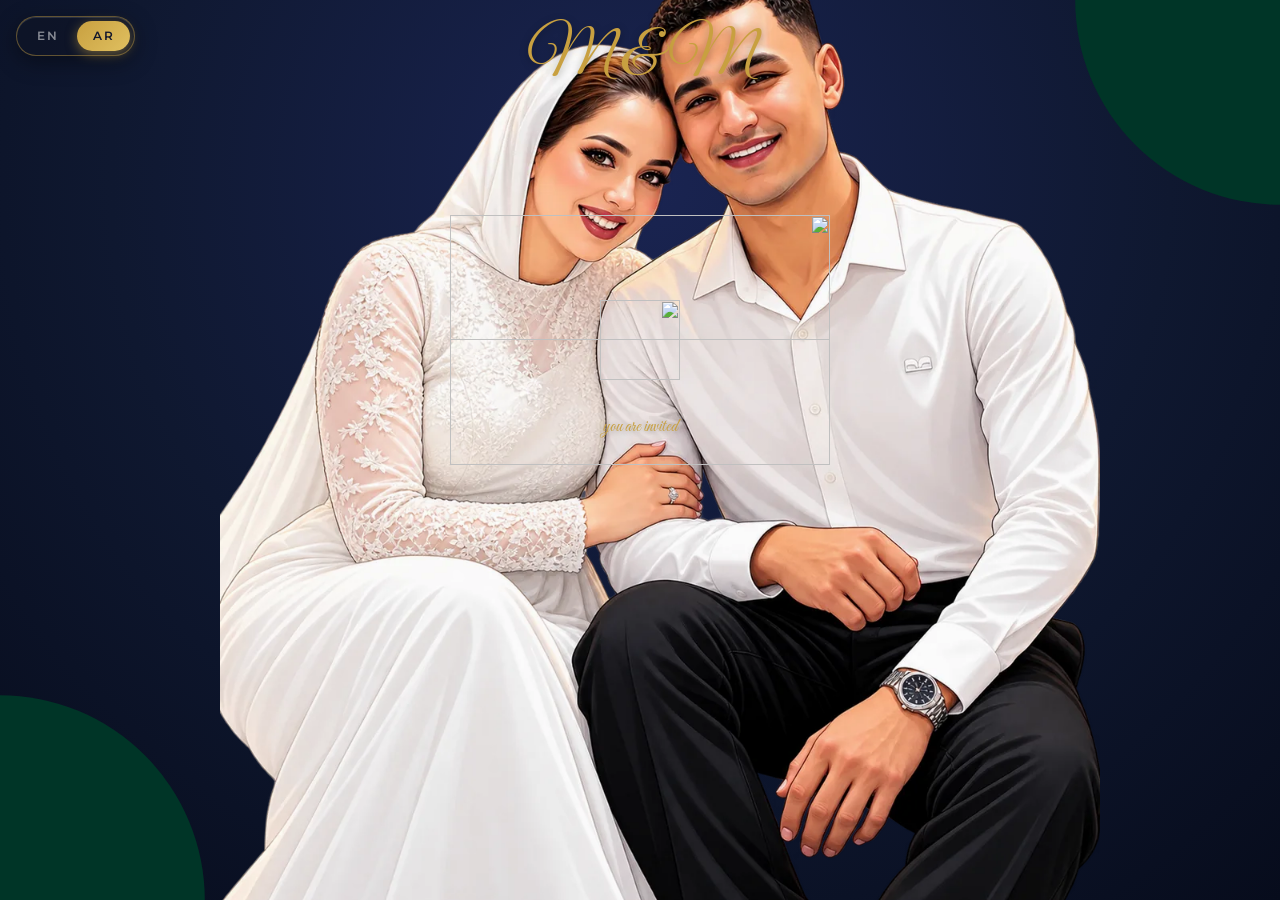
==== index.html @ fcc68ff1 "content: convert invitation to Mostafa & Malak wedding Update names, monogram, occasion, date, time," ====
<!DOCTYPE html>
<html class="scroll-smooth" lang="ar" dir="rtl">
<head>
  <meta charset="utf-8">
  <meta name="viewport" content="width=device-width, initial-scale=1.0, viewport-fit=cover">
  <title>حفل الزفاف — مصطفى & ملك</title>
  <meta name="theme-color" content="#0f1830">
  <link rel="preconnect" href="https://fonts.googleapis.com">
  <link rel="preconnect" href="https://fonts.gstatic.com" crossorigin>
  <link rel="preload" as="image" href="assets/back.webp" type="image/webp" fetchpriority="high">
  <link href="https://fonts.googleapis.com/css2?family=Montserrat:wght@400;500;600&family=Amiri:wght@400;700&family=Great+Vibes&family=Aref+Ruqaa:wght@400;700&display=swap" rel="stylesheet">
  <link href="https://fonts.googleapis.com/css2?family=Material+Symbols+Outlined:wght,FILL@100..700,0..1&display=block" rel="stylesheet">
  <link rel="stylesheet" href="styles.css">
</head>
<body class="bg-background text-on-surface min-h-screen font-body-md overflow-x-hidden relative">

  <!-- Background Audio -->
  <audio id="bg-audio" loop preload="auto" autoplay>
    <source src="assets/au.mpeg" type="audio/mpeg">
  </audio>

  <!-- Language Switcher -->
  <div id="lang-switch" class="lang-switch">
    <button id="btn-ar" class="lang-btn active" onclick="switchLang('ar')">AR</button>
    <button id="btn-en" class="lang-btn" onclick="switchLang('en')">EN</button>
  </div>

  <!-- ═══════════════ SCENE 1: ENVELOPE ═══════════════ -->
  <section id="scene" class="scene">
    <header class="envelope-header">
      <h1 class="logo-entrance header-float">M <span>&amp;</span> <span>M</span></h1>
    </header>

    <div id="envelope-trigger" class="envelope-container envelope-entrance">
      <div class="envelope-body">
        <img src="assets/new/2bottom.png" class="envelope-navy absolute inset-0 w-full h-full object-cover pointer-events-none">

        <div id="envelope-top-wrapper" class="envelope-flap">
          <img id="envelope-top" src="assets/new/1top.png" class="envelope-navy absolute inset-0 w-full h-full object-cover pointer-events-none">
          <img src="assets/kh.png" class="envelope-seal">
        </div>

        <div id="envelope-shadow" class="envelope-shadow"></div>

        <p class="envelope-text text-reveal" data-ar="you are invited" data-en="you are invited">
          you are invited
        </p>

        <div id="couple-card" class="couple-card">
          <p class="couple-name" data-ar="مصطفى" data-en="Mostafa">مصطفى</p>
          <p class="couple-amp">&amp;</p>
          <p class="couple-name" data-ar="ملك" data-en="Malak">ملك</p>
          <p class="couple-date">SAVE THE DATE</p>
        </div>
      </div>
    </div>

    <footer class="illustration-footer">
      <picture>
        <source srcset="assets/back.webp" type="image/webp">
        <img alt="مصطفى وملك" class="illustration-img" src="assets/back.png"
             width="1100" height="1169" decoding="async" fetchpriority="high">
      </picture>
    </footer>

    <div class="bg-accent bg-accent-top-right">
      <svg class="w-full h-full text-primary fill-current" viewBox="0 0 100 100"><circle cx="100" cy="0" r="80"></circle></svg>
    </div>
    <div class="bg-accent bg-accent-bottom-left">
      <svg class="w-full h-full text-primary fill-current" viewBox="0 0 100 100"><circle cx="0" cy="100" r="80"></circle></svg>
    </div>
  </section>

  <!-- Floating Petals -->
  <div id="atmosphere" class="atmosphere"></div>

  <!-- ═══════════════ SCENE 2: INVITATION CARD ═══════════════ -->
  <div id="invitation-card" class="invitation-card card-hidden">
    <main class="invitation-main">

      <div class="invitation-border"></div>

      <div class="invitation-content">

        <!-- Bismillah -->
        <div class="reveal" data-delay="0">
          <p class="bismillah" data-ar="بِسْمِ ٱللَّهِ ٱلرَّحْمَٰنِ ٱلرَّحِيمِ" data-en="بِسْمِ ٱللَّهِ ٱلرَّحْمَٰنِ ٱلرَّحِيمِ">
            بِسْمِ ٱللَّهِ ٱلرَّحْمَٰنِ ٱلرَّحِيمِ
          </p>
        </div>

        <!-- Divider -->
        <div class="reveal divider-gold" data-delay="50"></div>

        <!-- Names -->
        <div class="reveal text-center" data-delay="100">
          <h2 class="couple-name-lg" data-ar="مصطفى" data-en="Mostafa">مصطفى</h2>
          <p class="couple-amp-lg">&amp;</p>
          <h2 class="couple-name-lg" data-ar="ملك" data-en="Malak">ملك</h2>
        </div>

        <!-- Blessing -->
        <div class="reveal text-center" data-delay="150">
          <p class="blessing" data-ar="بارك الله لهما وبارك عليهما وجمع بينهما في خير" data-en="May Allah bless them and unite them in goodness">
            بارك الله لهما وبارك عليهما وجمع بينهما في خير
          </p>
        </div>

        <!-- Divider -->
        <div class="reveal divider-gold divider-sm" data-delay="200"></div>

        <!-- Invitation text -->
        <div class="reveal text-center" data-delay="250">
          <p class="invitation-text" data-ar="يسرنا دعوتكم لمشاركتنا فرحة زفافنا" data-en="We are delighted to invite you to celebrate our wedding">
            يسرنا دعوتكم لمشاركتنا فرحة زفافنا
          </p>
        </div>

        <!-- Highlight pill -->
        <div class="reveal" data-delay="300">
          <span class="highlight-pill" data-ar="بحضوركم تكتمل فرحتنا" data-en="Your presence completes our joy">
            بحضوركم تكتمل فرحتنا
          </span>
        </div>

        <!-- Countdown -->
        <div class="reveal text-center" data-delay="350">
          <p class="countdown-label" data-ar="لم يتبقَّ على فرحتنا" data-en="Until our celebration">
            لم يتبقَّ على فرحتنا
          </p>
          <div class="countdown-grid">
            <div class="countdown-box">
              <span id="cd-days" class="countdown-value">00</span>
              <span class="countdown-unit" data-ar="يوم" data-en="Days">يوم</span>
            </div>
            <span class="countdown-separator">:</span>
            <div class="countdown-box">
              <span id="cd-hours" class="countdown-value">00</span>
              <span class="countdown-unit" data-ar="ساعة" data-en="Hours">ساعة</span>
            </div>
            <span class="countdown-separator">:</span>
            <div class="countdown-box">
              <span id="cd-mins" class="countdown-value">00</span>
              <span class="countdown-unit" data-ar="دقيقة" data-en="Mins">دقيقة</span>
            </div>
            <span class="countdown-separator">:</span>
            <div class="countdown-box">
              <span id="cd-secs" class="countdown-value">00</span>
              <span class="countdown-unit" data-ar="ثانية" data-en="Secs">ثانية</span>
            </div>
          </div>
        </div>

        <!-- Event details -->
        <div id="details-card" class="reveal details-card" data-delay="400">
          <div class="detail-row reveal-left" data-delay="450">
            <span class="material-symbols-outlined detail-icon">calendar_today</span>
            <p class="detail-text" data-ar="الأحد، ٦ سبتمبر ٢٠٢٦" data-en="Sunday, September 6, 2026">
              الأحد، ٦ سبتمبر ٢٠٢٦
            </p>
          </div>
          <div class="detail-row reveal-right" data-delay="500">
            <span class="material-symbols-outlined detail-icon">schedule</span>
            <p class="detail-text" data-ar="الساعة ٨:٣٠ مساءً" data-en="8:30 PM">
              الساعة ٨:٣٠ مساءً
            </p>
          </div>
          <div class="detail-row reveal-left" data-delay="550">
            <span class="material-symbols-outlined detail-icon">location_on</span>
            <p class="detail-text" data-ar="قاعة الماسة — بنها، كفر الجزار" data-en="El Masa Hall — Benha, Kafr El-Gazzar">
              قاعة الماسة — بنها، كفر الجزار
            </p>
          </div>
        </div>

        <!-- Map button -->
        <div class="reveal" data-delay="600">
          <a href="https://maps.app.goo.gl/hzJ3EG9pb3VxzKir6" target="_blank" rel="noopener" class="map-btn">
            <span data-ar="الحصول على الاتجاهات" data-en="Get Directions">الحصول على الاتجاهات</span>
            <span class="material-symbols-outlined text-lg">near_me</span>
          </a>
        </div>

        <!-- Footer -->
        <div class="reveal text-center" data-delay="700">
          <p class="footer-text" data-ar="نتشرف بحضوركم" data-en="We would be honored by your presence">
            نتشرف بحضوركم
          </p>
        </div>

      </div>
    </main>
  </div>

  <script src="script.js"></script>
</body>
</html>
---- styles.css ----
/*! tailwindcss v4.3.2 | MIT License | https://tailwindcss.com */
@layer properties{@supports (((-webkit-hyphens:none)) and (not (margin-trim:inline))) or ((-moz-orient:inline) and (not (color:rgb(from red r g b)))){*,:before,:after,::backdrop{--tw-translate-x:0;--tw-translate-y:0;--tw-translate-z:0;--tw-rotate-x:initial;--tw-rotate-y:initial;--tw-rotate-z:initial;--tw-skew-x:initial;--tw-skew-y:initial;--tw-border-style:solid;--tw-leading:initial;--tw-font-weight:initial;--tw-tracking:initial;--tw-shadow:0 0 #0000;--tw-shadow-color:initial;--tw-shadow-alpha:100%;--tw-inset-shadow:0 0 #0000;--tw-inset-shadow-color:initial;--tw-inset-shadow-alpha:100%;--tw-ring-color:initial;--tw-ring-shadow:0 0 #0000;--tw-inset-ring-color:initial;--tw-inset-ring-shadow:0 0 #0000;--tw-ring-inset:initial;--tw-ring-offset-width:0px;--tw-ring-offset-color:#fff;--tw-ring-offset-shadow:0 0 #0000;--tw-ease:initial;--tw-scale-x:1;--tw-scale-y:1;--tw-scale-z:1}}}@layer theme{:root,:host{--font-sans:ui-sans-serif, system-ui, sans-serif, "Apple Color Emoji", "Segoe UI Emoji", "Segoe UI Symbol", "Noto Color Emoji";--font-mono:ui-monospace, SFMono-Regular, Menlo, Monaco, Consolas, "Liberation Mono", "Courier New", monospace;--spacing:.25rem;--text-xs:.75rem;--text-xs--line-height:calc(1 / .75);--text-sm:.875rem;--text-sm--line-height:calc(1.25 / .875);--text-base:1rem;--text-base--line-height:calc(1.5 / 1);--text-lg:1.125rem;--text-lg--line-height:calc(1.75 / 1.125);--text-xl:1.25rem;--text-xl--line-height:calc(1.75 / 1.25);--text-2xl:1.5rem;--text-2xl--line-height:calc(2 / 1.5);--text-3xl:1.875rem;--text-3xl--line-height:calc(2.25 / 1.875);--text-4xl:2.25rem;--text-4xl--line-height:calc(2.5 / 2.25);--font-weight-medium:500;--font-weight-semibold:600;--tracking-tighter:-.05em;--tracking-wide:.025em;--tracking-wider:.05em;--tracking-widest:.1em;--leading-relaxed:1.625;--radius-xl:.75rem;--radius-2xl:1rem;--ease-out:cubic-bezier(0, 0, .2, 1);--default-transition-duration:.15s;--default-transition-timing-function:cubic-bezier(.4, 0, .2, 1);--default-font-family:var(--font-sans);--default-mono-font-family:var(--font-mono);--color-primary:#003527;--color-on-surface:#1a1c1e;--font-display-calligraphy:"Libre Caslon Text", serif;--font-body-md:"Source Serif 4", serif}}@layer base{*,:after,:before,::backdrop{box-sizing:border-box;border:0 solid;margin:0;padding:0}::file-selector-button{box-sizing:border-box;border:0 solid;margin:0;padding:0}html,:host{-webkit-text-size-adjust:100%;tab-size:4;line-height:1.5;font-family:var(--default-font-family,ui-sans-serif, system-ui, sans-serif, "Apple Color Emoji", "Segoe UI Emoji", "Segoe UI Symbol", "Noto Color Emoji");font-feature-settings:var(--default-font-feature-settings,normal);font-variation-settings:var(--default-font-variation-settings,normal);-webkit-tap-highlight-color:transparent}hr{height:0;color:inherit;border-top-width:1px}abbr:where([title]){-webkit-text-decoration:underline dotted;text-decoration:underline dotted}h1,h2,h3,h4,h5,h6{font-size:inherit;font-weight:inherit}a{color:inherit;-webkit-text-decoration:inherit;-webkit-text-decoration:inherit;-webkit-text-decoration:inherit;text-decoration:inherit}b,strong{font-weight:bolder}code,kbd,samp,pre{font-family:var(--default-mono-font-family,ui-monospace, SFMono-Regular, Menlo, Monaco, Consolas, "Liberation Mono", "Courier New", monospace);font-feature-settings:var(--default-mono-font-feature-settings,normal);font-variation-settings:var(--default-mono-font-variation-settings,normal);font-size:1em}small{font-size:80%}sub,sup{vertical-align:baseline;font-size:75%;line-height:0;position:relative}sub{bottom:-.25em}sup{top:-.5em}table{text-indent:0;border-color:inherit;border-collapse:collapse}:-moz-focusring{outline:auto}progress{vertical-align:baseline}summary{display:list-item}ol,ul,menu{list-style:none}img,svg,video,canvas,audio,iframe,embed,object{vertical-align:middle;display:block}img,video{max-width:100%;height:auto}button,input,select,optgroup,textarea{font:inherit;font-feature-settings:inherit;font-variation-settings:inherit;letter-spacing:inherit;color:inherit;opacity:1;background-color:#0000;border-radius:0}::file-selector-button{font:inherit;font-feature-settings:inherit;font-variation-settings:inherit;letter-spacing:inherit;color:inherit;opacity:1;background-color:#0000;border-radius:0}:where(select:is([multiple],[size])) optgroup{font-weight:bolder}:where(select:is([multiple],[size])) optgroup option{padding-inline-start:20px}::file-selector-button{margin-inline-end:4px}::placeholder{opacity:1}@supports (not ((-webkit-appearance:-apple-pay-button))) or (contain-intrinsic-size:1px){::placeholder{color:currentColor}@supports (color:color-mix(in lab, red, red)){::placeholder{color:color-mix(in oklab, currentcolor 50%, transparent)}}}textarea{resize:vertical}::-webkit-search-decoration{-webkit-appearance:none}::-webkit-date-and-time-value{min-height:1lh;text-align:inherit}::-webkit-datetime-edit{display:inline-flex}::-webkit-datetime-edit-fields-wrapper{padding:0}::-webkit-datetime-edit{padding-block:0}::-webkit-datetime-edit-year-field{padding-block:0}::-webkit-datetime-edit-month-field{padding-block:0}::-webkit-datetime-edit-day-field{padding-block:0}::-webkit-datetime-edit-hour-field{padding-block:0}::-webkit-datetime-edit-minute-field{padding-block:0}::-webkit-datetime-edit-second-field{padding-block:0}::-webkit-datetime-edit-millisecond-field{padding-block:0}::-webkit-datetime-edit-meridiem-field{padding-block:0}::-webkit-calendar-picker-indicator{line-height:1}:-moz-ui-invalid{box-shadow:none}button,input:where([type=button],[type=reset],[type=submit]){appearance:button}::file-selector-button{appearance:button}::-webkit-inner-spin-button{height:auto}::-webkit-outer-spin-button{height:auto}[hidden]:where(:not([hidden=until-found])){display:none!important}}@layer components;@layer utilities{.pointer-events-none{pointer-events:none}.absolute{position:absolute}.fixed{position:fixed}.relative{position:relative}.inset-0{inset:0}.inset-\[6px\]{inset:6px}.end-4{inset-inline-end:calc(var(--spacing) * 4)}.top-0{top:0}.top-0\.5{top:calc(var(--spacing) * .5)}.top-4{top:calc(var(--spacing) * 4)}.right-0{right:0}.bottom-0{bottom:0}.bottom-6{bottom:calc(var(--spacing) * 6)}.left-0{left:0}.left-1\/2{left:50%}.z-10{z-index:10}.z-15{z-index:15}.z-20{z-index:20}.z-30{z-index:30}.z-40{z-index:40}.z-50{z-index:50}.z-\[300\]{z-index:300}.my-1{margin-block:var(--spacing)}.my-2{margin-block:calc(var(--spacing) * 2)}.mt-1{margin-top:var(--spacing)}.mt-3{margin-top:calc(var(--spacing) * 3)}.mb-1{margin-bottom:var(--spacing)}.mb-4{margin-bottom:calc(var(--spacing) * 4)}.flex{display:flex}.inline-block{display:inline-block}.inline-flex{display:inline-flex}.h-1\/2{height:50%}.h-20{height:calc(var(--spacing) * 20)}.h-64{height:calc(var(--spacing) * 64)}.h-\[1px\]{height:1px}.h-auto{height:auto}.h-full{height:100%}.min-h-screen{min-height:100vh}.w-16{width:calc(var(--spacing) * 16)}.w-20{width:calc(var(--spacing) * 20)}.w-64{width:calc(var(--spacing) * 64)}.w-full{width:100%}.max-w-\[520px\]{max-width:520px}.min-w-\[60px\]{min-width:60px}.-translate-x-1\/2{--tw-translate-x:calc(calc(1 / 2 * 100%) * -1);translate:var(--tw-translate-x) var(--tw-translate-y)}.translate-y-1\/2{--tw-translate-y:calc(1 / 2 * 100%);translate:var(--tw-translate-x) var(--tw-translate-y)}.transform{transform:var(--tw-rotate-x,) var(--tw-rotate-y,) var(--tw-rotate-z,) var(--tw-skew-x,) var(--tw-skew-y,)}.flex-col{flex-direction:column}.items-center{align-items:center}.items-end{align-items:flex-end}.justify-center{justify-content:center}.gap-2{gap:calc(var(--spacing) * 2)}.gap-3{gap:calc(var(--spacing) * 3)}.gap-y-12{row-gap:calc(var(--spacing) * 12)}.overflow-hidden{overflow:hidden}.overflow-x-hidden{overflow-x:hidden}.overflow-y-auto{overflow-y:auto}.scroll-smooth{scroll-behavior:smooth}.rounded-2xl{border-radius:var(--radius-2xl)}.rounded-\[20px\]{border-radius:20px}.rounded-full{border-radius:3.40282e38px}.rounded-xl{border-radius:var(--radius-xl)}.border{border-style:var(--tw-border-style);border-width:1px}.fill-current{fill:currentColor}.object-cover{object-fit:cover}.p-5{padding:calc(var(--spacing) * 5)}.px-3{padding-inline:calc(var(--spacing) * 3)}.px-5{padding-inline:calc(var(--spacing) * 5)}.px-6{padding-inline:calc(var(--spacing) * 6)}.py-2{padding-block:calc(var(--spacing) * 2)}.py-3{padding-block:calc(var(--spacing) * 3)}.py-6{padding-block:calc(var(--spacing) * 6)}.py-10{padding-block:calc(var(--spacing) * 10)}.pt-24{padding-top:calc(var(--spacing) * 24)}.pb-16{padding-bottom:calc(var(--spacing) * 16)}.text-center{text-align:center}.font-body-md{font-family:var(--font-body-md)}.font-display-calligraphy{font-family:var(--font-display-calligraphy)}.text-2xl{font-size:var(--text-2xl);line-height:var(--tw-leading,var(--text-2xl--line-height))}.text-3xl{font-size:var(--text-3xl);line-height:var(--tw-leading,var(--text-3xl--line-height))}.text-lg{font-size:var(--text-lg);line-height:var(--tw-leading,var(--text-lg--line-height))}.text-sm{font-size:var(--text-sm);line-height:var(--tw-leading,var(--text-sm--line-height))}.text-xl{font-size:var(--text-xl);line-height:var(--tw-leading,var(--text-xl--line-height))}.text-xs{font-size:var(--text-xs);line-height:var(--tw-leading,var(--text-xs--line-height))}.text-\[9px\]{font-size:9px}.text-\[10px\]{font-size:10px}.leading-relaxed{--tw-leading:var(--leading-relaxed);line-height:var(--leading-relaxed)}.font-medium{--tw-font-weight:var(--font-weight-medium);font-weight:var(--font-weight-medium)}.font-semibold{--tw-font-weight:var(--font-weight-semibold);font-weight:var(--font-weight-semibold)}.tracking-tighter{--tw-tracking:var(--tracking-tighter);letter-spacing:var(--tracking-tighter)}.tracking-wide{--tw-tracking:var(--tracking-wide);letter-spacing:var(--tracking-wide)}.tracking-wider{--tw-tracking:var(--tracking-wider);letter-spacing:var(--tracking-wider)}.tracking-widest{--tw-tracking:var(--tracking-widest);letter-spacing:var(--tracking-widest)}.text-on-surface{color:var(--color-on-surface)}.text-primary{color:var(--color-primary)}.uppercase{text-transform:uppercase}.italic{font-style:italic}.opacity-0{opacity:0}.ring{--tw-ring-shadow:var(--tw-ring-inset,) 0 0 0 calc(1px + var(--tw-ring-offset-width)) var(--tw-ring-color,currentcolor);box-shadow:var(--tw-inset-shadow), var(--tw-inset-ring-shadow), var(--tw-ring-offset-shadow), var(--tw-ring-shadow), var(--tw-shadow)}.transition{transition-property:color,background-color,border-color,outline-color,text-decoration-color,fill,stroke,--tw-gradient-from,--tw-gradient-via,--tw-gradient-to,opacity,box-shadow,transform,translate,scale,rotate,filter,-webkit-backdrop-filter,backdrop-filter,display,content-visibility,overlay,pointer-events;transition-timing-function:var(--tw-ease,var(--default-transition-timing-function));transition-duration:var(--tw-duration,var(--default-transition-duration))}.transition-all{transition-property:all;transition-timing-function:var(--tw-ease,var(--default-transition-timing-function));transition-duration:var(--tw-duration,var(--default-transition-duration))}.ease-out{--tw-ease:var(--ease-out);transition-timing-function:var(--ease-out)}.select-none{-webkit-user-select:none;user-select:none}@media (hover:hover){.hover\:scale-105:hover{--tw-scale-x:105%;--tw-scale-y:105%;--tw-scale-z:105%;scale:var(--tw-scale-x) var(--tw-scale-y)}}@media (min-width:40rem){.sm\:end-6{inset-inline-end:calc(var(--spacing) * 6)}.sm\:top-6{top:calc(var(--spacing) * 6)}.sm\:px-10{padding-inline:calc(var(--spacing) * 10)}.sm\:text-4xl{font-size:var(--text-4xl);line-height:var(--tw-leading,var(--text-4xl--line-height))}.sm\:text-base{font-size:var(--text-base);line-height:var(--tw-leading,var(--text-base--line-height))}.sm\:text-xl{font-size:var(--text-xl);line-height:var(--tw-leading,var(--text-xl--line-height))}}}:root{--parchment:#f7eed8;--parchment-mid:#efe2c4;--parchment-dark:#d8c8a0;--cream:#fdfaf4;--rose-dark:#9b3a4f;--rose-mid:#c26070;--rose-light:#e8a8b4;--rose-blush:#f5d8de;--gold:#c8a040;--gold-light:#e0c060;--mauve:#7a5060;--brown:#5a3828;--wax-red:#8b1a2a;--wax-shine:#c43050}*{box-sizing:border-box;margin:0;padding:0}html,body{width:100%;height:100%;margin:0;padding:0}body{color:var(--mauve);-webkit-font-smoothing:antialiased;background:#e7dac0;min-height:100dvh;font-family:Cairo,sans-serif;overflow-x:hidden}[data-lang=en] .arabic-text,[data-lang=ar] .english-text,html[lang=en][dir=ltr] .arabic-text,html[lang=ar][dir=rtl] .english-text{display:none}.lang-switch{z-index:300;opacity:0;top:16px;align-items:center;transition:opacity .5s;display:flex;position:fixed;inset-inline-end:16px}.lang-btn{letter-spacing:1.5px;color:#ffffff80;cursor:pointer;background:0 0;border:none;border-radius:999px;padding:6px 16px;font-family:Montserrat,sans-serif;font-size:12px;font-weight:600;transition:color .3s,background .3s,box-shadow .3s,transform .3s cubic-bezier(.16,1,.3,1)}.lang-btn.active{background:linear-gradient(135deg, var(--gold), var(--gold-light));color:#14182d;box-shadow:0 3px 12px #c8a04080}.lang-btn:not(.active):hover{color:var(--gold-light)}.lang-btn:not(.active):active{transform:scale(.94)}.scene{z-index:100;perspective:1600px;opacity:0;pointer-events:none;background:0 0;justify-content:center;align-items:center;padding:24px;transition:transform .8s ease-in;display:flex;position:fixed;inset:0}.scene.gone{pointer-events:none;transform:translateY(-100%)}.scene:before{content:"";filter:blur(2px);pointer-events:none;z-index:1;background:radial-gradient(#8b3a4a4d 0%,#8b3a4a00 72%);width:min(80vw,340px);height:50px;position:absolute;top:50%;left:50%;transform:translate(-50%,190px)}.scene:after{content:"";pointer-events:none;z-index:0;background-image:none;position:absolute;inset:0}.envelope-header{z-index:50;justify-content:center;width:100%;padding:24px 0;display:flex;position:fixed;top:2px}.envelope-header h1{color:var(--gold);text-shadow:0 2px 8px #0000004d;align-items:center;gap:8px;font-family:Great Vibes,cursive;font-size:4rem;line-height:1;display:flex}.envelope-container{cursor:pointer;perspective:1000px;z-index:30;width:380px;height:250px;margin-top:-220px;position:relative}.envelope-body{box-shadow:none;z-index:1;perspective:800px;background:0 0;border:none;border-radius:4px;position:absolute;inset:0;overflow:visible}.envelope-flap{transform-origin:top;z-index:10;width:100%;height:50%;transition:transform 1.2s cubic-bezier(.4,0,.2,1);position:absolute;top:0;left:0}.envelope-seal{pointer-events:none;z-index:20;width:80px;height:80px;position:absolute;bottom:0;left:50%;transform:translate(-50%)translateY(50%)}.envelope-shadow{pointer-events:none;z-index:15;opacity:0;background:linear-gradient(#00000080 0%,#00000026 60%,#0000 100%);width:100%;height:50%;transition:opacity .8s .3s;position:absolute;top:0;left:0}.envelope-text{text-align:center;z-index:20;pointer-events:none;-webkit-user-select:none;user-select:none;width:100%;color:var(--gold);text-shadow:0 1px 6px #0000004d;font-family:Great Vibes,cursive;font-size:1.125rem;position:absolute;bottom:24px}.couple-card{opacity:0;pointer-events:none;z-index:30;flex-direction:column;justify-content:center;align-items:center;transition:opacity .8s .6s;display:flex;position:absolute;inset:0}.couple-card .couple-name{color:var(--gold);font-family:Amiri,serif;font-size:1.5rem}.couple-card .couple-amp{color:var(--gold);margin:4px 0;font-size:1.125rem}.couple-card .couple-date{letter-spacing:3px;text-transform:uppercase;color:var(--gold);margin-top:12px;font-size:.75rem}.illustration-footer{z-index:20;justify-content:flex-end;align-items:flex-end;width:100%;display:flex;position:fixed;bottom:0;right:0;overflow:visible}.illustration-img{transform-origin:100% 100%;mix-blend-mode:multiply;width:100%;height:auto;transform:scale(.8)}.bg-accent{pointer-events:none;width:256px;height:256px;position:fixed}.bg-accent-top-right{top:0;right:0}.bg-accent-bottom-left{z-index:25;bottom:0;left:0}.atmosphere{pointer-events:none;z-index:50;position:fixed;inset:0;overflow:hidden}.invitation-card{z-index:40;-webkit-overflow-scrolling:touch;background:0 0;position:fixed;inset:0;overflow:hidden auto}.invitation-card.show{opacity:1!important;pointer-events:auto!important;transform:translateY(0)!important}.invitation-main{background:0 0;border-radius:0;width:100%;max-width:520px;margin:0 auto;padding:0;position:relative}.invitation-border{pointer-events:none;z-index:10;border:1px solid #c8a0401f;border-radius:24px;width:min(100% - 24px,508px);position:fixed;top:12px;bottom:12px;left:50%;transform:translate(-50%)}.invitation-content{z-index:20;width:100%;padding-top:env(safe-area-inset-top,32px);padding-bottom:env(safe-area-inset-bottom,40px);flex-direction:column;align-items:center;gap:28px;padding-left:24px;padding-right:24px;display:flex;position:relative}@media (min-height:700px){.invitation-content{gap:30px;padding-top:50px}}@media (min-height:800px){.invitation-content{gap:32px;padding-top:60px}}.bismillah{text-align:center;color:var(--gold);letter-spacing:.5px;font-family:Aref Ruqaa,serif;font-size:1rem;line-height:1.8}.divider-gold{background:linear-gradient(90deg, transparent, var(--gold), transparent);width:100px;height:1px}.divider-sm{width:70px}.couple-name-lg{color:var(--gold);text-shadow:0 2px 12px #c8a0404d;margin-bottom:4px;font-family:Great Vibes,cursive;font-size:2.25rem}.couple-amp-lg{color:var(--gold);opacity:.8;margin:4px 0;font-size:1.5rem}.blessing{text-align:center;color:#fff9;max-width:320px;font-family:Amiri,serif;font-size:.95rem;font-style:italic;line-height:1.8}.invitation-text{text-align:center;color:#ffffffe6;font-family:Amiri,serif;font-size:1.2rem;line-height:1.9}.highlight-pill{letter-spacing:.5px;color:var(--gold);background:#c8a0401f;border:1px solid #c8a04033;border-radius:999px;padding:10px 28px;font-family:Amiri,serif;font-size:.85rem;display:inline-block}.countdown-label{letter-spacing:3px;text-transform:uppercase;color:#fff6;margin-bottom:14px;font-family:Montserrat,sans-serif;font-size:10px}.countdown-grid{justify-content:center;align-items:center;gap:10px;display:flex}.countdown-box{background:#ffffff0d;border:1px solid #ffffff14;border-radius:14px;flex-direction:column;align-items:center;min-width:65px;padding:14px 10px;transition:transform .3s cubic-bezier(.16,1,.3,1);display:flex}.countdown-box:hover{transform:translateY(-3px)scale(1.04)}.countdown-value{color:var(--gold);font-family:Montserrat,sans-serif;font-size:1.6rem;font-weight:600}.countdown-unit{text-transform:uppercase;letter-spacing:1px;color:#ffffff59;margin-top:6px;font-family:Montserrat,sans-serif;font-size:9px}.countdown-separator{color:#c8a04059;font-size:1.25rem}.details-card{background:#ffffff0d;border:1px solid #ffffff14;border-radius:20px;width:100%;padding:24px}.detail-row{align-items:flex-start;gap:14px;margin-bottom:12px;padding:4px 0;display:flex}.detail-row:last-child{margin-bottom:0}.detail-icon{color:var(--gold);flex-shrink:0;margin-top:2px;font-size:1.3rem}.detail-text{color:#fffc;font-family:Amiri,serif;font-size:.9rem;line-height:1.7}.map-btn{color:#fff;background:linear-gradient(135deg,#003527,#064e3b);border-radius:999px;align-items:center;gap:10px;padding:14px 32px;font-size:.9rem;font-weight:500;text-decoration:none;transition:all .3s;animation:2.5s ease-in-out infinite pulseBtn;display:inline-flex;box-shadow:0 4px 24px #00352759}.map-btn:hover{transform:scale(1.05);box-shadow:0 6px 30px #00352773}.footer-text{color:#ffffff59;letter-spacing:.5px;font-family:Amiri,serif;font-size:.8rem}.reveal{opacity:0;transition:opacity .8s,transform .8s cubic-bezier(.16,1,.3,1);transform:translateY(30px)}.reveal.in{opacity:1;transform:translateY(0)}.reveal-left{opacity:0;transition:opacity .8s,transform .8s cubic-bezier(.16,1,.3,1);transform:translate(-40px)}.reveal-left.in{opacity:1;transform:translate(0)}.reveal-right{opacity:0;transition:opacity .8s,transform .8s cubic-bezier(.16,1,.3,1);transform:translate(40px)}.reveal-right.in{opacity:1;transform:translate(0)}@keyframes envelopeEntrance{0%{opacity:0;transform:scale(.6)translateY(60px)}60%{opacity:1;transform:scale(1.04)translateY(-8px)}to{opacity:1;transform:scale(1)translateY(0)}}@keyframes logoFadeIn{0%{opacity:0;transform:scale(.5)}to{opacity:1;transform:scale(1)}}@keyframes headerFloat{0%,to{transform:translateY(0)}50%{transform:translateY(-4px)}}@keyframes pulseBtn{0%,to{box-shadow:0 4px 20px #0035274d}50%{box-shadow:0 4px 30px #00352780,0 0 0 6px #064e3b26}}@keyframes textRevealRtl{0%{clip-path:inset(0 0 0 100%)}to{clip-path:inset(0 0 0 0%)}}.envelope-entrance{animation:1s cubic-bezier(.16,1,.3,1) forwards envelopeEntrance}.logo-entrance{animation:.8s ease-out .2s both logoFadeIn}.header-float{animation:3s ease-in-out 1s infinite headerFloat}.text-reveal{animation:.8s ease-out forwards textRevealRtl}.card-hidden{opacity:0;pointer-events:none;transition:opacity 1.2s,transform 1.2s cubic-bezier(.4,0,.2,1);transform:translateY(100vh)}.petal,.floating-petal{pointer-events:none;z-index:5;opacity:0;position:fixed;top:-20px}@media (prefers-reduced-motion:reduce){*{transition:none!important;animation:none!important}}body{background:radial-gradient(circle at 50% 20%,#1a2452 0%,#0f1830 55%,#070c1c 100%) fixed!important}.scene{background:0 0!important}.scene:after{background-image:none!important}.scene-illustration{mix-blend-mode:multiply}#invitation-card{background-blend-mode:multiply, normal!important;background-color:#0f1830!important;background-image:-webkit-image-set(url(assets/back.webp) 1x type("image/webp"),url(assets/back.png) 1x type("image/png")),-webkit-radial-gradient(circle at 50% 20%,#1a2452 0%,#0f1830 55%,#070c1c 100%)!important;background-image:image-set("assets/back.webp" 1x type("image/webp"),"assets/back.png" 1x type("image/png")),radial-gradient(circle at 50% 20%,#1a2452 0%,#0f1830 55%,#070c1c 100%)!important;background-position:bottom,50%!important;background-repeat:no-repeat,no-repeat!important;background-size:135% 85%,cover!important;background-attachment:fixed,fixed!important}#invitation-card main,.invitation-main{-webkit-backdrop-filter:none!important;box-shadow:none!important;background:0 0!important;border-left:none!important;border-right:none!important}#details-card{background:#080c1c80!important;border:1px solid #c8a0402e!important;box-shadow:0 8px 32px #0000004d,inset 0 1px #ffffff0d!important}#details-card>div{z-index:1;position:relative}html,body,#invitation-card{scrollbar-width:none;-ms-overflow-style:none}html::-webkit-scrollbar{width:0!important;height:0!important;display:none!important}body::-webkit-scrollbar{width:0!important;height:0!important;display:none!important}#invitation-card::-webkit-scrollbar{width:0!important;height:0!important;display:none!important}::-webkit-scrollbar{width:0!important;height:0!important;display:none!important}#lang-switch{-webkit-backdrop-filter:blur(14px);background:#1014268c!important;border:1px solid #c8a04073!important;border-radius:999px!important;gap:3px!important;padding:4px!important;box-shadow:0 6px 22px #0006,inset 0 1px #ffffff1f!important}.material-symbols-outlined{letter-spacing:normal;text-transform:none;white-space:nowrap;word-wrap:normal;-webkit-font-feature-settings:"liga";font-feature-settings:"liga";-webkit-font-smoothing:antialiased;direction:ltr;font-family:Material Symbols Outlined;font-size:24px;font-style:normal;font-weight:400;line-height:1;display:inline-block}@property --tw-translate-x{syntax:"*";inherits:false;initial-value:0}@property --tw-translate-y{syntax:"*";inherits:false;initial-value:0}@property --tw-translate-z{syntax:"*";inherits:false;initial-value:0}@property --tw-rotate-x{syntax:"*";inherits:false}@property --tw-rotate-y{syntax:"*";inherits:false}@property --tw-rotate-z{syntax:"*";inherits:false}@property --tw-skew-x{syntax:"*";inherits:false}@property --tw-skew-y{syntax:"*";inherits:false}@property --tw-border-style{syntax:"*";inherits:false;initial-value:solid}@property --tw-leading{syntax:"*";inherits:false}@property --tw-font-weight{syntax:"*";inherits:false}@property --tw-tracking{syntax:"*";inherits:false}@property --tw-shadow{syntax:"*";inherits:false;initial-value:0 0 #0000}@property --tw-shadow-color{syntax:"*";inherits:false}@property --tw-shadow-alpha{syntax:"<percentage>";inherits:false;initial-value:100%}@property --tw-inset-shadow{syntax:"*";inherits:false;initial-value:0 0 #0000}@property --tw-inset-shadow-color{syntax:"*";inherits:false}@property --tw-inset-shadow-alpha{syntax:"<percentage>";inherits:false;initial-value:100%}@property --tw-ring-color{syntax:"*";inherits:false}@property --tw-ring-shadow{syntax:"*";inherits:false;initial-value:0 0 #0000}@property --tw-inset-ring-color{syntax:"*";inherits:false}@property --tw-inset-ring-shadow{syntax:"*";inherits:false;initial-value:0 0 #0000}@property --tw-ring-inset{syntax:"*";inherits:false}@property --tw-ring-offset-width{syntax:"<length>";inherits:false;initial-value:0}@property --tw-ring-offset-color{syntax:"*";inherits:false;initial-value:#fff}@property --tw-ring-offset-shadow{syntax:"*";inherits:false;initial-value:0 0 #0000}@property --tw-ease{syntax:"*";inherits:false}@property --tw-scale-x{syntax:"*";inherits:false;initial-value:1}@property --tw-scale-y{syntax:"*";inherits:false;initial-value:1}@property --tw-scale-z{syntax:"*";inherits:false;initial-value:1}
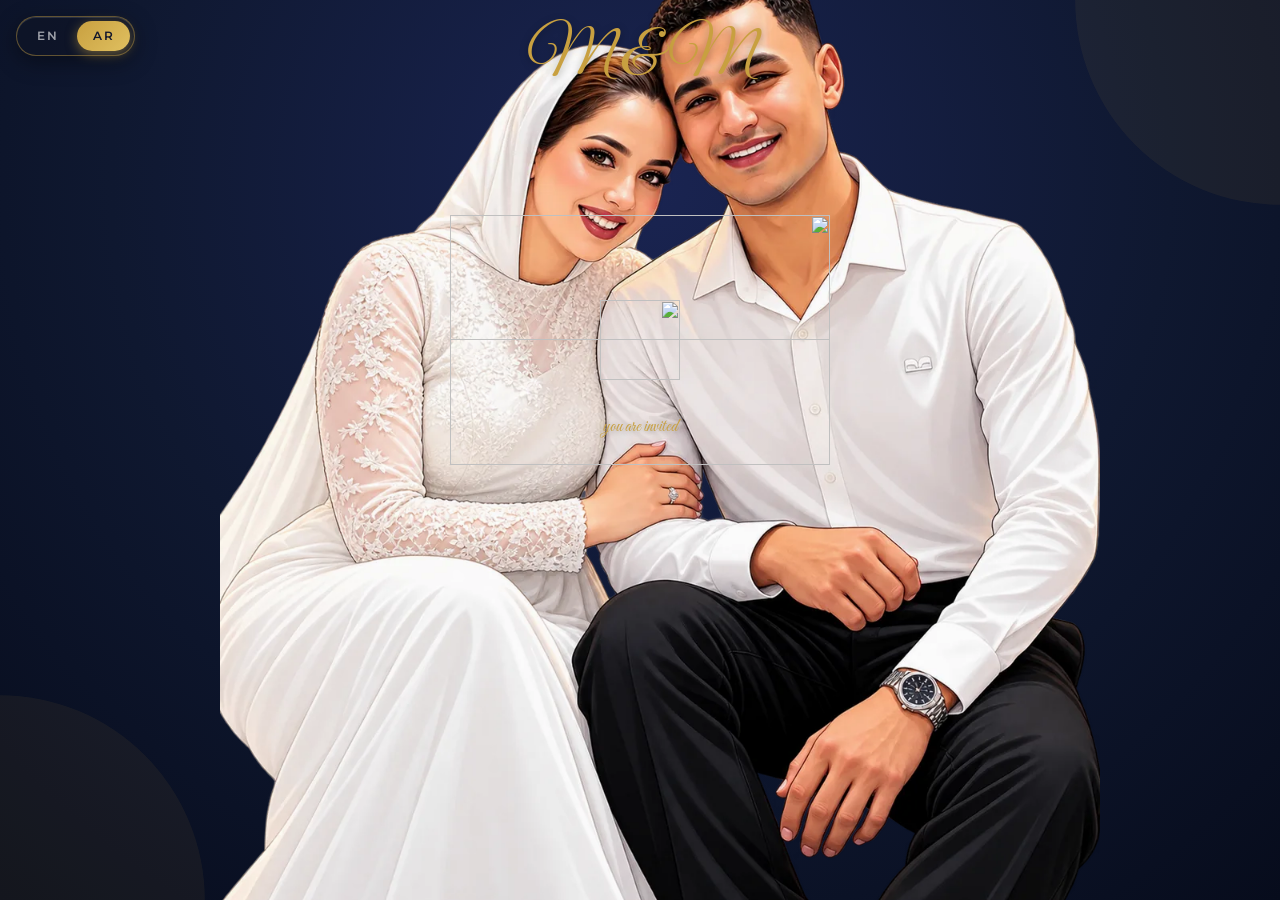
==== commit 94cede86: "style: unify the site on a single navy-and-gold palette The stylesheet carried two designs at once: " ====
--- a/index.html
+++ b/index.html
@@ -10,12 +10,12 @@
   <link rel="preload" as="image" href="assets/back.webp" type="image/webp" fetchpriority="high">
   <link href="https://fonts.googleapis.com/css2?family=Montserrat:wght@400;500;600&family=Amiri:wght@400;700&family=Great+Vibes&family=Aref+Ruqaa:wght@400;700&display=swap" rel="stylesheet">
   <link href="https://fonts.googleapis.com/css2?family=Material+Symbols+Outlined:wght,FILL@100..700,0..1&display=block" rel="stylesheet">
-  <link rel="stylesheet" href="styles.css">
+  <link rel="stylesheet" href="styles.css?v=2">
 </head>
-<body class="bg-background text-on-surface min-h-screen font-body-md overflow-x-hidden relative">
+<body class="min-h-screen overflow-x-hidden relative">
 
   <!-- Background Audio -->
-  <audio id="bg-audio" loop preload="auto" autoplay>
+  <audio id="bg-audio" loop preload="none">
     <source src="assets/au.mpeg" type="audio/mpeg">
   </audio>
 
@@ -124,7 +124,7 @@
         </div>
 
         <!-- Countdown -->
-        <div class="reveal text-center" data-delay="350">
+        <div class="reveal text-center countdown-section" data-delay="350">
           <p class="countdown-label" data-ar="لم يتبقَّ على فرحتنا" data-en="Until our celebration">
             لم يتبقَّ على فرحتنا
           </p>
@@ -192,6 +192,6 @@
     </main>
   </div>
 
-  <script src="script.js"></script>
+  <script src="script.js?v=2"></script>
 </body>
 </html>
--- a/styles.css
+++ b/styles.css
@@ -1,2 +1,2 @@
 /*! tailwindcss v4.3.2 | MIT License | https://tailwindcss.com */
-@layer properties{@supports (((-webkit-hyphens:none)) and (not (margin-trim:inline))) or ((-moz-orient:inline) and (not (color:rgb(from red r g b)))){*,:before,:after,::backdrop{--tw-translate-x:0;--tw-translate-y:0;--tw-translate-z:0;--tw-rotate-x:initial;--tw-rotate-y:initial;--tw-rotate-z:initial;--tw-skew-x:initial;--tw-skew-y:initial;--tw-border-style:solid;--tw-leading:initial;--tw-font-weight:initial;--tw-tracking:initial;--tw-shadow:0 0 #0000;--tw-shadow-color:initial;--tw-shadow-alpha:100%;--tw-inset-shadow:0 0 #0000;--tw-inset-shadow-color:initial;--tw-inset-shadow-alpha:100%;--tw-ring-color:initial;--tw-ring-shadow:0 0 #0000;--tw-inset-ring-color:initial;--tw-inset-ring-shadow:0 0 #0000;--tw-ring-inset:initial;--tw-ring-offset-width:0px;--tw-ring-offset-color:#fff;--tw-ring-offset-shadow:0 0 #0000;--tw-ease:initial;--tw-scale-x:1;--tw-scale-y:1;--tw-scale-z:1}}}@layer theme{:root,:host{--font-sans:ui-sans-serif, system-ui, sans-serif, "Apple Color Emoji", "Segoe UI Emoji", "Segoe UI Symbol", "Noto Color Emoji";--font-mono:ui-monospace, SFMono-Regular, Menlo, Monaco, Consolas, "Liberation Mono", "Courier New", monospace;--spacing:.25rem;--text-xs:.75rem;--text-xs--line-height:calc(1 / .75);--text-sm:.875rem;--text-sm--line-height:calc(1.25 / .875);--text-base:1rem;--text-base--line-height:calc(1.5 / 1);--text-lg:1.125rem;--text-lg--line-height:calc(1.75 / 1.125);--text-xl:1.25rem;--text-xl--line-height:calc(1.75 / 1.25);--text-2xl:1.5rem;--text-2xl--line-height:calc(2 / 1.5);--text-3xl:1.875rem;--text-3xl--line-height:calc(2.25 / 1.875);--text-4xl:2.25rem;--text-4xl--line-height:calc(2.5 / 2.25);--font-weight-medium:500;--font-weight-semibold:600;--tracking-tighter:-.05em;--tracking-wide:.025em;--tracking-wider:.05em;--tracking-widest:.1em;--leading-relaxed:1.625;--radius-xl:.75rem;--radius-2xl:1rem;--ease-out:cubic-bezier(0, 0, .2, 1);--default-transition-duration:.15s;--default-transition-timing-function:cubic-bezier(.4, 0, .2, 1);--default-font-family:var(--font-sans);--default-mono-font-family:var(--font-mono);--color-primary:#003527;--color-on-surface:#1a1c1e;--font-display-calligraphy:"Libre Caslon Text", serif;--font-body-md:"Source Serif 4", serif}}@layer base{*,:after,:before,::backdrop{box-sizing:border-box;border:0 solid;margin:0;padding:0}::file-selector-button{box-sizing:border-box;border:0 solid;margin:0;padding:0}html,:host{-webkit-text-size-adjust:100%;tab-size:4;line-height:1.5;font-family:var(--default-font-family,ui-sans-serif, system-ui, sans-serif, "Apple Color Emoji", "Segoe UI Emoji", "Segoe UI Symbol", "Noto Color Emoji");font-feature-settings:var(--default-font-feature-settings,normal);font-variation-settings:var(--default-font-variation-settings,normal);-webkit-tap-highlight-color:transparent}hr{height:0;color:inherit;border-top-width:1px}abbr:where([title]){-webkit-text-decoration:underline dotted;text-decoration:underline dotted}h1,h2,h3,h4,h5,h6{font-size:inherit;font-weight:inherit}a{color:inherit;-webkit-text-decoration:inherit;-webkit-text-decoration:inherit;-webkit-text-decoration:inherit;text-decoration:inherit}b,strong{font-weight:bolder}code,kbd,samp,pre{font-family:var(--default-mono-font-family,ui-monospace, SFMono-Regular, Menlo, Monaco, Consolas, "Liberation Mono", "Courier New", monospace);font-feature-settings:var(--default-mono-font-feature-settings,normal);font-variation-settings:var(--default-mono-font-variation-settings,normal);font-size:1em}small{font-size:80%}sub,sup{vertical-align:baseline;font-size:75%;line-height:0;position:relative}sub{bottom:-.25em}sup{top:-.5em}table{text-indent:0;border-color:inherit;border-collapse:collapse}:-moz-focusring{outline:auto}progress{vertical-align:baseline}summary{display:list-item}ol,ul,menu{list-style:none}img,svg,video,canvas,audio,iframe,embed,object{vertical-align:middle;display:block}img,video{max-width:100%;height:auto}button,input,select,optgroup,textarea{font:inherit;font-feature-settings:inherit;font-variation-settings:inherit;letter-spacing:inherit;color:inherit;opacity:1;background-color:#0000;border-radius:0}::file-selector-button{font:inherit;font-feature-settings:inherit;font-variation-settings:inherit;letter-spacing:inherit;color:inherit;opacity:1;background-color:#0000;border-radius:0}:where(select:is([multiple],[size])) optgroup{font-weight:bolder}:where(select:is([multiple],[size])) optgroup option{padding-inline-start:20px}::file-selector-button{margin-inline-end:4px}::placeholder{opacity:1}@supports (not ((-webkit-appearance:-apple-pay-button))) or (contain-intrinsic-size:1px){::placeholder{color:currentColor}@supports (color:color-mix(in lab, red, red)){::placeholder{color:color-mix(in oklab, currentcolor 50%, transparent)}}}textarea{resize:vertical}::-webkit-search-decoration{-webkit-appearance:none}::-webkit-date-and-time-value{min-height:1lh;text-align:inherit}::-webkit-datetime-edit{display:inline-flex}::-webkit-datetime-edit-fields-wrapper{padding:0}::-webkit-datetime-edit{padding-block:0}::-webkit-datetime-edit-year-field{padding-block:0}::-webkit-datetime-edit-month-field{padding-block:0}::-webkit-datetime-edit-day-field{padding-block:0}::-webkit-datetime-edit-hour-field{padding-block:0}::-webkit-datetime-edit-minute-field{padding-block:0}::-webkit-datetime-edit-second-field{padding-block:0}::-webkit-datetime-edit-millisecond-field{padding-block:0}::-webkit-datetime-edit-meridiem-field{padding-block:0}::-webkit-calendar-picker-indicator{line-height:1}:-moz-ui-invalid{box-shadow:none}button,input:where([type=button],[type=reset],[type=submit]){appearance:button}::file-selector-button{appearance:button}::-webkit-inner-spin-button{height:auto}::-webkit-outer-spin-button{height:auto}[hidden]:where(:not([hidden=until-found])){display:none!important}}@layer components;@layer utilities{.pointer-events-none{pointer-events:none}.absolute{position:absolute}.fixed{position:fixed}.relative{position:relative}.inset-0{inset:0}.inset-\[6px\]{inset:6px}.end-4{inset-inline-end:calc(var(--spacing) * 4)}.top-0{top:0}.top-0\.5{top:calc(var(--spacing) * .5)}.top-4{top:calc(var(--spacing) * 4)}.right-0{right:0}.bottom-0{bottom:0}.bottom-6{bottom:calc(var(--spacing) * 6)}.left-0{left:0}.left-1\/2{left:50%}.z-10{z-index:10}.z-15{z-index:15}.z-20{z-index:20}.z-30{z-index:30}.z-40{z-index:40}.z-50{z-index:50}.z-\[300\]{z-index:300}.my-1{margin-block:var(--spacing)}.my-2{margin-block:calc(var(--spacing) * 2)}.mt-1{margin-top:var(--spacing)}.mt-3{margin-top:calc(var(--spacing) * 3)}.mb-1{margin-bottom:var(--spacing)}.mb-4{margin-bottom:calc(var(--spacing) * 4)}.flex{display:flex}.inline-block{display:inline-block}.inline-flex{display:inline-flex}.h-1\/2{height:50%}.h-20{height:calc(var(--spacing) * 20)}.h-64{height:calc(var(--spacing) * 64)}.h-\[1px\]{height:1px}.h-auto{height:auto}.h-full{height:100%}.min-h-screen{min-height:100vh}.w-16{width:calc(var(--spacing) * 16)}.w-20{width:calc(var(--spacing) * 20)}.w-64{width:calc(var(--spacing) * 64)}.w-full{width:100%}.max-w-\[520px\]{max-width:520px}.min-w-\[60px\]{min-width:60px}.-translate-x-1\/2{--tw-translate-x:calc(calc(1 / 2 * 100%) * -1);translate:var(--tw-translate-x) var(--tw-translate-y)}.translate-y-1\/2{--tw-translate-y:calc(1 / 2 * 100%);translate:var(--tw-translate-x) var(--tw-translate-y)}.transform{transform:var(--tw-rotate-x,) var(--tw-rotate-y,) var(--tw-rotate-z,) var(--tw-skew-x,) var(--tw-skew-y,)}.flex-col{flex-direction:column}.items-center{align-items:center}.items-end{align-items:flex-end}.justify-center{justify-content:center}.gap-2{gap:calc(var(--spacing) * 2)}.gap-3{gap:calc(var(--spacing) * 3)}.gap-y-12{row-gap:calc(var(--spacing) * 12)}.overflow-hidden{overflow:hidden}.overflow-x-hidden{overflow-x:hidden}.overflow-y-auto{overflow-y:auto}.scroll-smooth{scroll-behavior:smooth}.rounded-2xl{border-radius:var(--radius-2xl)}.rounded-\[20px\]{border-radius:20px}.rounded-full{border-radius:3.40282e38px}.rounded-xl{border-radius:var(--radius-xl)}.border{border-style:var(--tw-border-style);border-width:1px}.fill-current{fill:currentColor}.object-cover{object-fit:cover}.p-5{padding:calc(var(--spacing) * 5)}.px-3{padding-inline:calc(var(--spacing) * 3)}.px-5{padding-inline:calc(var(--spacing) * 5)}.px-6{padding-inline:calc(var(--spacing) * 6)}.py-2{padding-block:calc(var(--spacing) * 2)}.py-3{padding-block:calc(var(--spacing) * 3)}.py-6{padding-block:calc(var(--spacing) * 6)}.py-10{padding-block:calc(var(--spacing) * 10)}.pt-24{padding-top:calc(var(--spacing) * 24)}.pb-16{padding-bottom:calc(var(--spacing) * 16)}.text-center{text-align:center}.font-body-md{font-family:var(--font-body-md)}.font-display-calligraphy{font-family:var(--font-display-calligraphy)}.text-2xl{font-size:var(--text-2xl);line-height:var(--tw-leading,var(--text-2xl--line-height))}.text-3xl{font-size:var(--text-3xl);line-height:var(--tw-leading,var(--text-3xl--line-height))}.text-lg{font-size:var(--text-lg);line-height:var(--tw-leading,var(--text-lg--line-height))}.text-sm{font-size:var(--text-sm);line-height:var(--tw-leading,var(--text-sm--line-height))}.text-xl{font-size:var(--text-xl);line-height:var(--tw-leading,var(--text-xl--line-height))}.text-xs{font-size:var(--text-xs);line-height:var(--tw-leading,var(--text-xs--line-height))}.text-\[9px\]{font-size:9px}.text-\[10px\]{font-size:10px}.leading-relaxed{--tw-leading:var(--leading-relaxed);line-height:var(--leading-relaxed)}.font-medium{--tw-font-weight:var(--font-weight-medium);font-weight:var(--font-weight-medium)}.font-semibold{--tw-font-weight:var(--font-weight-semibold);font-weight:var(--font-weight-semibold)}.tracking-tighter{--tw-tracking:var(--tracking-tighter);letter-spacing:var(--tracking-tighter)}.tracking-wide{--tw-tracking:var(--tracking-wide);letter-spacing:var(--tracking-wide)}.tracking-wider{--tw-tracking:var(--tracking-wider);letter-spacing:var(--tracking-wider)}.tracking-widest{--tw-tracking:var(--tracking-widest);letter-spacing:var(--tracking-widest)}.text-on-surface{color:var(--color-on-surface)}.text-primary{color:var(--color-primary)}.uppercase{text-transform:uppercase}.italic{font-style:italic}.opacity-0{opacity:0}.ring{--tw-ring-shadow:var(--tw-ring-inset,) 0 0 0 calc(1px + var(--tw-ring-offset-width)) var(--tw-ring-color,currentcolor);box-shadow:var(--tw-inset-shadow), var(--tw-inset-ring-shadow), var(--tw-ring-offset-shadow), var(--tw-ring-shadow), var(--tw-shadow)}.transition{transition-property:color,background-color,border-color,outline-color,text-decoration-color,fill,stroke,--tw-gradient-from,--tw-gradient-via,--tw-gradient-to,opacity,box-shadow,transform,translate,scale,rotate,filter,-webkit-backdrop-filter,backdrop-filter,display,content-visibility,overlay,pointer-events;transition-timing-function:var(--tw-ease,var(--default-transition-timing-function));transition-duration:var(--tw-duration,var(--default-transition-duration))}.transition-all{transition-property:all;transition-timing-function:var(--tw-ease,var(--default-transition-timing-function));transition-duration:var(--tw-duration,var(--default-transition-duration))}.ease-out{--tw-ease:var(--ease-out);transition-timing-function:var(--ease-out)}.select-none{-webkit-user-select:none;user-select:none}@media (hover:hover){.hover\:scale-105:hover{--tw-scale-x:105%;--tw-scale-y:105%;--tw-scale-z:105%;scale:var(--tw-scale-x) var(--tw-scale-y)}}@media (min-width:40rem){.sm\:end-6{inset-inline-end:calc(var(--spacing) * 6)}.sm\:top-6{top:calc(var(--spacing) * 6)}.sm\:px-10{padding-inline:calc(var(--spacing) * 10)}.sm\:text-4xl{font-size:var(--text-4xl);line-height:var(--tw-leading,var(--text-4xl--line-height))}.sm\:text-base{font-size:var(--text-base);line-height:var(--tw-leading,var(--text-base--line-height))}.sm\:text-xl{font-size:var(--text-xl);line-height:var(--tw-leading,var(--text-xl--line-height))}}}:root{--parchment:#f7eed8;--parchment-mid:#efe2c4;--parchment-dark:#d8c8a0;--cream:#fdfaf4;--rose-dark:#9b3a4f;--rose-mid:#c26070;--rose-light:#e8a8b4;--rose-blush:#f5d8de;--gold:#c8a040;--gold-light:#e0c060;--mauve:#7a5060;--brown:#5a3828;--wax-red:#8b1a2a;--wax-shine:#c43050}*{box-sizing:border-box;margin:0;padding:0}html,body{width:100%;height:100%;margin:0;padding:0}body{color:var(--mauve);-webkit-font-smoothing:antialiased;background:#e7dac0;min-height:100dvh;font-family:Cairo,sans-serif;overflow-x:hidden}[data-lang=en] .arabic-text,[data-lang=ar] .english-text,html[lang=en][dir=ltr] .arabic-text,html[lang=ar][dir=rtl] .english-text{display:none}.lang-switch{z-index:300;opacity:0;top:16px;align-items:center;transition:opacity .5s;display:flex;position:fixed;inset-inline-end:16px}.lang-btn{letter-spacing:1.5px;color:#ffffff80;cursor:pointer;background:0 0;border:none;border-radius:999px;padding:6px 16px;font-family:Montserrat,sans-serif;font-size:12px;font-weight:600;transition:color .3s,background .3s,box-shadow .3s,transform .3s cubic-bezier(.16,1,.3,1)}.lang-btn.active{background:linear-gradient(135deg, var(--gold), var(--gold-light));color:#14182d;box-shadow:0 3px 12px #c8a04080}.lang-btn:not(.active):hover{color:var(--gold-light)}.lang-btn:not(.active):active{transform:scale(.94)}.scene{z-index:100;perspective:1600px;opacity:0;pointer-events:none;background:0 0;justify-content:center;align-items:center;padding:24px;transition:transform .8s ease-in;display:flex;position:fixed;inset:0}.scene.gone{pointer-events:none;transform:translateY(-100%)}.scene:before{content:"";filter:blur(2px);pointer-events:none;z-index:1;background:radial-gradient(#8b3a4a4d 0%,#8b3a4a00 72%);width:min(80vw,340px);height:50px;position:absolute;top:50%;left:50%;transform:translate(-50%,190px)}.scene:after{content:"";pointer-events:none;z-index:0;background-image:none;position:absolute;inset:0}.envelope-header{z-index:50;justify-content:center;width:100%;padding:24px 0;display:flex;position:fixed;top:2px}.envelope-header h1{color:var(--gold);text-shadow:0 2px 8px #0000004d;align-items:center;gap:8px;font-family:Great Vibes,cursive;font-size:4rem;line-height:1;display:flex}.envelope-container{cursor:pointer;perspective:1000px;z-index:30;width:380px;height:250px;margin-top:-220px;position:relative}.envelope-body{box-shadow:none;z-index:1;perspective:800px;background:0 0;border:none;border-radius:4px;position:absolute;inset:0;overflow:visible}.envelope-flap{transform-origin:top;z-index:10;width:100%;height:50%;transition:transform 1.2s cubic-bezier(.4,0,.2,1);position:absolute;top:0;left:0}.envelope-seal{pointer-events:none;z-index:20;width:80px;height:80px;position:absolute;bottom:0;left:50%;transform:translate(-50%)translateY(50%)}.envelope-shadow{pointer-events:none;z-index:15;opacity:0;background:linear-gradient(#00000080 0%,#00000026 60%,#0000 100%);width:100%;height:50%;transition:opacity .8s .3s;position:absolute;top:0;left:0}.envelope-text{text-align:center;z-index:20;pointer-events:none;-webkit-user-select:none;user-select:none;width:100%;color:var(--gold);text-shadow:0 1px 6px #0000004d;font-family:Great Vibes,cursive;font-size:1.125rem;position:absolute;bottom:24px}.couple-card{opacity:0;pointer-events:none;z-index:30;flex-direction:column;justify-content:center;align-items:center;transition:opacity .8s .6s;display:flex;position:absolute;inset:0}.couple-card .couple-name{color:var(--gold);font-family:Amiri,serif;font-size:1.5rem}.couple-card .couple-amp{color:var(--gold);margin:4px 0;font-size:1.125rem}.couple-card .couple-date{letter-spacing:3px;text-transform:uppercase;color:var(--gold);margin-top:12px;font-size:.75rem}.illustration-footer{z-index:20;justify-content:flex-end;align-items:flex-end;width:100%;display:flex;position:fixed;bottom:0;right:0;overflow:visible}.illustration-img{transform-origin:100% 100%;mix-blend-mode:multiply;width:100%;height:auto;transform:scale(.8)}.bg-accent{pointer-events:none;width:256px;height:256px;position:fixed}.bg-accent-top-right{top:0;right:0}.bg-accent-bottom-left{z-index:25;bottom:0;left:0}.atmosphere{pointer-events:none;z-index:50;position:fixed;inset:0;overflow:hidden}.invitation-card{z-index:40;-webkit-overflow-scrolling:touch;background:0 0;position:fixed;inset:0;overflow:hidden auto}.invitation-card.show{opacity:1!important;pointer-events:auto!important;transform:translateY(0)!important}.invitation-main{background:0 0;border-radius:0;width:100%;max-width:520px;margin:0 auto;padding:0;position:relative}.invitation-border{pointer-events:none;z-index:10;border:1px solid #c8a0401f;border-radius:24px;width:min(100% - 24px,508px);position:fixed;top:12px;bottom:12px;left:50%;transform:translate(-50%)}.invitation-content{z-index:20;width:100%;padding-top:env(safe-area-inset-top,32px);padding-bottom:env(safe-area-inset-bottom,40px);flex-direction:column;align-items:center;gap:28px;padding-left:24px;padding-right:24px;display:flex;position:relative}@media (min-height:700px){.invitation-content{gap:30px;padding-top:50px}}@media (min-height:800px){.invitation-content{gap:32px;padding-top:60px}}.bismillah{text-align:center;color:var(--gold);letter-spacing:.5px;font-family:Aref Ruqaa,serif;font-size:1rem;line-height:1.8}.divider-gold{background:linear-gradient(90deg, transparent, var(--gold), transparent);width:100px;height:1px}.divider-sm{width:70px}.couple-name-lg{color:var(--gold);text-shadow:0 2px 12px #c8a0404d;margin-bottom:4px;font-family:Great Vibes,cursive;font-size:2.25rem}.couple-amp-lg{color:var(--gold);opacity:.8;margin:4px 0;font-size:1.5rem}.blessing{text-align:center;color:#fff9;max-width:320px;font-family:Amiri,serif;font-size:.95rem;font-style:italic;line-height:1.8}.invitation-text{text-align:center;color:#ffffffe6;font-family:Amiri,serif;font-size:1.2rem;line-height:1.9}.highlight-pill{letter-spacing:.5px;color:var(--gold);background:#c8a0401f;border:1px solid #c8a04033;border-radius:999px;padding:10px 28px;font-family:Amiri,serif;font-size:.85rem;display:inline-block}.countdown-label{letter-spacing:3px;text-transform:uppercase;color:#fff6;margin-bottom:14px;font-family:Montserrat,sans-serif;font-size:10px}.countdown-grid{justify-content:center;align-items:center;gap:10px;display:flex}.countdown-box{background:#ffffff0d;border:1px solid #ffffff14;border-radius:14px;flex-direction:column;align-items:center;min-width:65px;padding:14px 10px;transition:transform .3s cubic-bezier(.16,1,.3,1);display:flex}.countdown-box:hover{transform:translateY(-3px)scale(1.04)}.countdown-value{color:var(--gold);font-family:Montserrat,sans-serif;font-size:1.6rem;font-weight:600}.countdown-unit{text-transform:uppercase;letter-spacing:1px;color:#ffffff59;margin-top:6px;font-family:Montserrat,sans-serif;font-size:9px}.countdown-separator{color:#c8a04059;font-size:1.25rem}.details-card{background:#ffffff0d;border:1px solid #ffffff14;border-radius:20px;width:100%;padding:24px}.detail-row{align-items:flex-start;gap:14px;margin-bottom:12px;padding:4px 0;display:flex}.detail-row:last-child{margin-bottom:0}.detail-icon{color:var(--gold);flex-shrink:0;margin-top:2px;font-size:1.3rem}.detail-text{color:#fffc;font-family:Amiri,serif;font-size:.9rem;line-height:1.7}.map-btn{color:#fff;background:linear-gradient(135deg,#003527,#064e3b);border-radius:999px;align-items:center;gap:10px;padding:14px 32px;font-size:.9rem;font-weight:500;text-decoration:none;transition:all .3s;animation:2.5s ease-in-out infinite pulseBtn;display:inline-flex;box-shadow:0 4px 24px #00352759}.map-btn:hover{transform:scale(1.05);box-shadow:0 6px 30px #00352773}.footer-text{color:#ffffff59;letter-spacing:.5px;font-family:Amiri,serif;font-size:.8rem}.reveal{opacity:0;transition:opacity .8s,transform .8s cubic-bezier(.16,1,.3,1);transform:translateY(30px)}.reveal.in{opacity:1;transform:translateY(0)}.reveal-left{opacity:0;transition:opacity .8s,transform .8s cubic-bezier(.16,1,.3,1);transform:translate(-40px)}.reveal-left.in{opacity:1;transform:translate(0)}.reveal-right{opacity:0;transition:opacity .8s,transform .8s cubic-bezier(.16,1,.3,1);transform:translate(40px)}.reveal-right.in{opacity:1;transform:translate(0)}@keyframes envelopeEntrance{0%{opacity:0;transform:scale(.6)translateY(60px)}60%{opacity:1;transform:scale(1.04)translateY(-8px)}to{opacity:1;transform:scale(1)translateY(0)}}@keyframes logoFadeIn{0%{opacity:0;transform:scale(.5)}to{opacity:1;transform:scale(1)}}@keyframes headerFloat{0%,to{transform:translateY(0)}50%{transform:translateY(-4px)}}@keyframes pulseBtn{0%,to{box-shadow:0 4px 20px #0035274d}50%{box-shadow:0 4px 30px #00352780,0 0 0 6px #064e3b26}}@keyframes textRevealRtl{0%{clip-path:inset(0 0 0 100%)}to{clip-path:inset(0 0 0 0%)}}.envelope-entrance{animation:1s cubic-bezier(.16,1,.3,1) forwards envelopeEntrance}.logo-entrance{animation:.8s ease-out .2s both logoFadeIn}.header-float{animation:3s ease-in-out 1s infinite headerFloat}.text-reveal{animation:.8s ease-out forwards textRevealRtl}.card-hidden{opacity:0;pointer-events:none;transition:opacity 1.2s,transform 1.2s cubic-bezier(.4,0,.2,1);transform:translateY(100vh)}.petal,.floating-petal{pointer-events:none;z-index:5;opacity:0;position:fixed;top:-20px}@media (prefers-reduced-motion:reduce){*{transition:none!important;animation:none!important}}body{background:radial-gradient(circle at 50% 20%,#1a2452 0%,#0f1830 55%,#070c1c 100%) fixed!important}.scene{background:0 0!important}.scene:after{background-image:none!important}.scene-illustration{mix-blend-mode:multiply}#invitation-card{background-blend-mode:multiply, normal!important;background-color:#0f1830!important;background-image:-webkit-image-set(url(assets/back.webp) 1x type("image/webp"),url(assets/back.png) 1x type("image/png")),-webkit-radial-gradient(circle at 50% 20%,#1a2452 0%,#0f1830 55%,#070c1c 100%)!important;background-image:image-set("assets/back.webp" 1x type("image/webp"),"assets/back.png" 1x type("image/png")),radial-gradient(circle at 50% 20%,#1a2452 0%,#0f1830 55%,#070c1c 100%)!important;background-position:bottom,50%!important;background-repeat:no-repeat,no-repeat!important;background-size:135% 85%,cover!important;background-attachment:fixed,fixed!important}#invitation-card main,.invitation-main{-webkit-backdrop-filter:none!important;box-shadow:none!important;background:0 0!important;border-left:none!important;border-right:none!important}#details-card{background:#080c1c80!important;border:1px solid #c8a0402e!important;box-shadow:0 8px 32px #0000004d,inset 0 1px #ffffff0d!important}#details-card>div{z-index:1;position:relative}html,body,#invitation-card{scrollbar-width:none;-ms-overflow-style:none}html::-webkit-scrollbar{width:0!important;height:0!important;display:none!important}body::-webkit-scrollbar{width:0!important;height:0!important;display:none!important}#invitation-card::-webkit-scrollbar{width:0!important;height:0!important;display:none!important}::-webkit-scrollbar{width:0!important;height:0!important;display:none!important}#lang-switch{-webkit-backdrop-filter:blur(14px);background:#1014268c!important;border:1px solid #c8a04073!important;border-radius:999px!important;gap:3px!important;padding:4px!important;box-shadow:0 6px 22px #0006,inset 0 1px #ffffff1f!important}.material-symbols-outlined{letter-spacing:normal;text-transform:none;white-space:nowrap;word-wrap:normal;-webkit-font-feature-settings:"liga";font-feature-settings:"liga";-webkit-font-smoothing:antialiased;direction:ltr;font-family:Material Symbols Outlined;font-size:24px;font-style:normal;font-weight:400;line-height:1;display:inline-block}@property --tw-translate-x{syntax:"*";inherits:false;initial-value:0}@property --tw-translate-y{syntax:"*";inherits:false;initial-value:0}@property --tw-translate-z{syntax:"*";inherits:false;initial-value:0}@property --tw-rotate-x{syntax:"*";inherits:false}@property --tw-rotate-y{syntax:"*";inherits:false}@property --tw-rotate-z{syntax:"*";inherits:false}@property --tw-skew-x{syntax:"*";inherits:false}@property --tw-skew-y{syntax:"*";inherits:false}@property --tw-border-style{syntax:"*";inherits:false;initial-value:solid}@property --tw-leading{syntax:"*";inherits:false}@property --tw-font-weight{syntax:"*";inherits:false}@property --tw-tracking{syntax:"*";inherits:false}@property --tw-shadow{syntax:"*";inherits:false;initial-value:0 0 #0000}@property --tw-shadow-color{syntax:"*";inherits:false}@property --tw-shadow-alpha{syntax:"<percentage>";inherits:false;initial-value:100%}@property --tw-inset-shadow{syntax:"*";inherits:false;initial-value:0 0 #0000}@property --tw-inset-shadow-color{syntax:"*";inherits:false}@property --tw-inset-shadow-alpha{syntax:"<percentage>";inherits:false;initial-value:100%}@property --tw-ring-color{syntax:"*";inherits:false}@property --tw-ring-shadow{syntax:"*";inherits:false;initial-value:0 0 #0000}@property --tw-inset-ring-color{syntax:"*";inherits:false}@property --tw-inset-ring-shadow{syntax:"*";inherits:false;initial-value:0 0 #0000}@property --tw-ring-inset{syntax:"*";inherits:false}@property --tw-ring-offset-width{syntax:"<length>";inherits:false;initial-value:0}@property --tw-ring-offset-color{syntax:"*";inherits:false;initial-value:#fff}@property --tw-ring-offset-shadow{syntax:"*";inherits:false;initial-value:0 0 #0000}@property --tw-ease{syntax:"*";inherits:false}@property --tw-scale-x{syntax:"*";inherits:false;initial-value:1}@property --tw-scale-y{syntax:"*";inherits:false;initial-value:1}@property --tw-scale-z{syntax:"*";inherits:false;initial-value:1}+@layer properties{@supports (((-webkit-hyphens:none)) and (not (margin-trim:inline))) or ((-moz-orient:inline) and (not (color:rgb(from red r g b)))){*,:before,:after,::backdrop{--tw-translate-x:0;--tw-translate-y:0;--tw-translate-z:0;--tw-rotate-x:initial;--tw-rotate-y:initial;--tw-rotate-z:initial;--tw-skew-x:initial;--tw-skew-y:initial;--tw-border-style:solid;--tw-leading:initial;--tw-font-weight:initial;--tw-tracking:initial;--tw-shadow:0 0 #0000;--tw-shadow-color:initial;--tw-shadow-alpha:100%;--tw-inset-shadow:0 0 #0000;--tw-inset-shadow-color:initial;--tw-inset-shadow-alpha:100%;--tw-ring-color:initial;--tw-ring-shadow:0 0 #0000;--tw-inset-ring-color:initial;--tw-inset-ring-shadow:0 0 #0000;--tw-ring-inset:initial;--tw-ring-offset-width:0px;--tw-ring-offset-color:#fff;--tw-ring-offset-shadow:0 0 #0000;--tw-ease:initial;--tw-scale-x:1;--tw-scale-y:1;--tw-scale-z:1}}}@layer theme{:root,:host{--font-sans:ui-sans-serif, system-ui, sans-serif, "Apple Color Emoji", "Segoe UI Emoji", "Segoe UI Symbol", "Noto Color Emoji";--font-mono:ui-monospace, SFMono-Regular, Menlo, Monaco, Consolas, "Liberation Mono", "Courier New", monospace;--spacing:.25rem;--text-xs:.75rem;--text-xs--line-height:calc(1 / .75);--text-sm:.875rem;--text-sm--line-height:calc(1.25 / .875);--text-base:1rem;--text-base--line-height:calc(1.5 / 1);--text-lg:1.125rem;--text-lg--line-height:calc(1.75 / 1.125);--text-xl:1.25rem;--text-xl--line-height:calc(1.75 / 1.25);--text-2xl:1.5rem;--text-2xl--line-height:calc(2 / 1.5);--text-3xl:1.875rem;--text-3xl--line-height:calc(2.25 / 1.875);--text-4xl:2.25rem;--text-4xl--line-height:calc(2.5 / 2.25);--font-weight-medium:500;--font-weight-semibold:600;--tracking-tighter:-.05em;--tracking-wide:.025em;--tracking-wider:.05em;--tracking-widest:.1em;--leading-relaxed:1.625;--radius-xl:.75rem;--radius-2xl:1rem;--ease-out:cubic-bezier(0, 0, .2, 1);--default-transition-duration:.15s;--default-transition-timing-function:cubic-bezier(.4, 0, .2, 1);--default-font-family:var(--font-sans);--default-mono-font-family:var(--font-mono);--color-primary:#c8a040}}@layer base{*,:after,:before,::backdrop{box-sizing:border-box;border:0 solid;margin:0;padding:0}::file-selector-button{box-sizing:border-box;border:0 solid;margin:0;padding:0}html,:host{-webkit-text-size-adjust:100%;tab-size:4;line-height:1.5;font-family:var(--default-font-family,ui-sans-serif, system-ui, sans-serif, "Apple Color Emoji", "Segoe UI Emoji", "Segoe UI Symbol", "Noto Color Emoji");font-feature-settings:var(--default-font-feature-settings,normal);font-variation-settings:var(--default-font-variation-settings,normal);-webkit-tap-highlight-color:transparent}hr{height:0;color:inherit;border-top-width:1px}abbr:where([title]){-webkit-text-decoration:underline dotted;text-decoration:underline dotted}h1,h2,h3,h4,h5,h6{font-size:inherit;font-weight:inherit}a{color:inherit;-webkit-text-decoration:inherit;-webkit-text-decoration:inherit;-webkit-text-decoration:inherit;text-decoration:inherit}b,strong{font-weight:bolder}code,kbd,samp,pre{font-family:var(--default-mono-font-family,ui-monospace, SFMono-Regular, Menlo, Monaco, Consolas, "Liberation Mono", "Courier New", monospace);font-feature-settings:var(--default-mono-font-feature-settings,normal);font-variation-settings:var(--default-mono-font-variation-settings,normal);font-size:1em}small{font-size:80%}sub,sup{vertical-align:baseline;font-size:75%;line-height:0;position:relative}sub{bottom:-.25em}sup{top:-.5em}table{text-indent:0;border-color:inherit;border-collapse:collapse}:-moz-focusring{outline:auto}progress{vertical-align:baseline}summary{display:list-item}ol,ul,menu{list-style:none}img,svg,video,canvas,audio,iframe,embed,object{vertical-align:middle;display:block}img,video{max-width:100%;height:auto}button,input,select,optgroup,textarea{font:inherit;font-feature-settings:inherit;font-variation-settings:inherit;letter-spacing:inherit;color:inherit;opacity:1;background-color:#0000;border-radius:0}::file-selector-button{font:inherit;font-feature-settings:inherit;font-variation-settings:inherit;letter-spacing:inherit;color:inherit;opacity:1;background-color:#0000;border-radius:0}:where(select:is([multiple],[size])) optgroup{font-weight:bolder}:where(select:is([multiple],[size])) optgroup option{padding-inline-start:20px}::file-selector-button{margin-inline-end:4px}::placeholder{opacity:1}@supports (not ((-webkit-appearance:-apple-pay-button))) or (contain-intrinsic-size:1px){::placeholder{color:currentColor}@supports (color:color-mix(in lab, red, red)){::placeholder{color:color-mix(in oklab, currentcolor 50%, transparent)}}}textarea{resize:vertical}::-webkit-search-decoration{-webkit-appearance:none}::-webkit-date-and-time-value{min-height:1lh;text-align:inherit}::-webkit-datetime-edit{display:inline-flex}::-webkit-datetime-edit-fields-wrapper{padding:0}::-webkit-datetime-edit{padding-block:0}::-webkit-datetime-edit-year-field{padding-block:0}::-webkit-datetime-edit-month-field{padding-block:0}::-webkit-datetime-edit-day-field{padding-block:0}::-webkit-datetime-edit-hour-field{padding-block:0}::-webkit-datetime-edit-minute-field{padding-block:0}::-webkit-datetime-edit-second-field{padding-block:0}::-webkit-datetime-edit-millisecond-field{padding-block:0}::-webkit-datetime-edit-meridiem-field{padding-block:0}::-webkit-calendar-picker-indicator{line-height:1}:-moz-ui-invalid{box-shadow:none}button,input:where([type=button],[type=reset],[type=submit]){appearance:button}::file-selector-button{appearance:button}::-webkit-inner-spin-button{height:auto}::-webkit-outer-spin-button{height:auto}[hidden]:where(:not([hidden=until-found])){display:none!important}}@layer components;@layer utilities{.pointer-events-none{pointer-events:none}.absolute{position:absolute}.fixed{position:fixed}.relative{position:relative}.inset-0{inset:0}.inset-\[6px\]{inset:6px}.end-4{inset-inline-end:calc(var(--spacing) * 4)}.top-0{top:0}.top-0\.5{top:calc(var(--spacing) * .5)}.top-4{top:calc(var(--spacing) * 4)}.right-0{right:0}.bottom-0{bottom:0}.bottom-6{bottom:calc(var(--spacing) * 6)}.left-0{left:0}.left-1\/2{left:50%}.z-10{z-index:10}.z-15{z-index:15}.z-20{z-index:20}.z-30{z-index:30}.z-40{z-index:40}.z-50{z-index:50}.z-\[300\]{z-index:300}.my-1{margin-block:var(--spacing)}.my-2{margin-block:calc(var(--spacing) * 2)}.mt-1{margin-top:var(--spacing)}.mt-3{margin-top:calc(var(--spacing) * 3)}.mb-1{margin-bottom:var(--spacing)}.mb-4{margin-bottom:calc(var(--spacing) * 4)}.flex{display:flex}.inline-block{display:inline-block}.inline-flex{display:inline-flex}.h-1\/2{height:50%}.h-20{height:calc(var(--spacing) * 20)}.h-64{height:calc(var(--spacing) * 64)}.h-\[1px\]{height:1px}.h-auto{height:auto}.h-full{height:100%}.min-h-screen{min-height:100vh}.w-16{width:calc(var(--spacing) * 16)}.w-20{width:calc(var(--spacing) * 20)}.w-64{width:calc(var(--spacing) * 64)}.w-full{width:100%}.max-w-\[520px\]{max-width:520px}.min-w-\[60px\]{min-width:60px}.-translate-x-1\/2{--tw-translate-x:calc(calc(1 / 2 * 100%) * -1);translate:var(--tw-translate-x) var(--tw-translate-y)}.translate-y-1\/2{--tw-translate-y:calc(1 / 2 * 100%);translate:var(--tw-translate-x) var(--tw-translate-y)}.transform{transform:var(--tw-rotate-x,) var(--tw-rotate-y,) var(--tw-rotate-z,) var(--tw-skew-x,) var(--tw-skew-y,)}.flex-col{flex-direction:column}.items-center{align-items:center}.items-end{align-items:flex-end}.justify-center{justify-content:center}.gap-2{gap:calc(var(--spacing) * 2)}.gap-3{gap:calc(var(--spacing) * 3)}.gap-y-12{row-gap:calc(var(--spacing) * 12)}.overflow-hidden{overflow:hidden}.overflow-x-hidden{overflow-x:hidden}.overflow-y-auto{overflow-y:auto}.scroll-smooth{scroll-behavior:smooth}.rounded-2xl{border-radius:var(--radius-2xl)}.rounded-\[20px\]{border-radius:20px}.rounded-full{border-radius:3.40282e38px}.rounded-xl{border-radius:var(--radius-xl)}.border{border-style:var(--tw-border-style);border-width:1px}.fill-current{fill:currentColor}.object-cover{object-fit:cover}.p-5{padding:calc(var(--spacing) * 5)}.px-3{padding-inline:calc(var(--spacing) * 3)}.px-5{padding-inline:calc(var(--spacing) * 5)}.px-6{padding-inline:calc(var(--spacing) * 6)}.py-2{padding-block:calc(var(--spacing) * 2)}.py-3{padding-block:calc(var(--spacing) * 3)}.py-6{padding-block:calc(var(--spacing) * 6)}.py-10{padding-block:calc(var(--spacing) * 10)}.pt-24{padding-top:calc(var(--spacing) * 24)}.pb-16{padding-bottom:calc(var(--spacing) * 16)}.text-center{text-align:center}.text-2xl{font-size:var(--text-2xl);line-height:var(--tw-leading,var(--text-2xl--line-height))}.text-3xl{font-size:var(--text-3xl);line-height:var(--tw-leading,var(--text-3xl--line-height))}.text-lg{font-size:var(--text-lg);line-height:var(--tw-leading,var(--text-lg--line-height))}.text-sm{font-size:var(--text-sm);line-height:var(--tw-leading,var(--text-sm--line-height))}.text-xl{font-size:var(--text-xl);line-height:var(--tw-leading,var(--text-xl--line-height))}.text-xs{font-size:var(--text-xs);line-height:var(--tw-leading,var(--text-xs--line-height))}.text-\[9px\]{font-size:9px}.text-\[10px\]{font-size:10px}.leading-relaxed{--tw-leading:var(--leading-relaxed);line-height:var(--leading-relaxed)}.font-medium{--tw-font-weight:var(--font-weight-medium);font-weight:var(--font-weight-medium)}.font-semibold{--tw-font-weight:var(--font-weight-semibold);font-weight:var(--font-weight-semibold)}.tracking-tighter{--tw-tracking:var(--tracking-tighter);letter-spacing:var(--tracking-tighter)}.tracking-wide{--tw-tracking:var(--tracking-wide);letter-spacing:var(--tracking-wide)}.tracking-wider{--tw-tracking:var(--tracking-wider);letter-spacing:var(--tracking-wider)}.tracking-widest{--tw-tracking:var(--tracking-widest);letter-spacing:var(--tracking-widest)}.text-primary{color:var(--color-primary)}.uppercase{text-transform:uppercase}.italic{font-style:italic}.opacity-0{opacity:0}.ring{--tw-ring-shadow:var(--tw-ring-inset,) 0 0 0 calc(1px + var(--tw-ring-offset-width)) var(--tw-ring-color,currentcolor);box-shadow:var(--tw-inset-shadow), var(--tw-inset-ring-shadow), var(--tw-ring-offset-shadow), var(--tw-ring-shadow), var(--tw-shadow)}.transition{transition-property:color,background-color,border-color,outline-color,text-decoration-color,fill,stroke,--tw-gradient-from,--tw-gradient-via,--tw-gradient-to,opacity,box-shadow,transform,translate,scale,rotate,filter,-webkit-backdrop-filter,backdrop-filter,display,content-visibility,overlay,pointer-events;transition-timing-function:var(--tw-ease,var(--default-transition-timing-function));transition-duration:var(--tw-duration,var(--default-transition-duration))}.transition-all{transition-property:all;transition-timing-function:var(--tw-ease,var(--default-transition-timing-function));transition-duration:var(--tw-duration,var(--default-transition-duration))}.ease-out{--tw-ease:var(--ease-out);transition-timing-function:var(--ease-out)}.select-none{-webkit-user-select:none;user-select:none}@media (hover:hover){.hover\:scale-105:hover{--tw-scale-x:105%;--tw-scale-y:105%;--tw-scale-z:105%;scale:var(--tw-scale-x) var(--tw-scale-y)}}@media (min-width:40rem){.sm\:end-6{inset-inline-end:calc(var(--spacing) * 6)}.sm\:top-6{top:calc(var(--spacing) * 6)}.sm\:px-10{padding-inline:calc(var(--spacing) * 10)}.sm\:text-4xl{font-size:var(--text-4xl);line-height:var(--tw-leading,var(--text-4xl--line-height))}.sm\:text-base{font-size:var(--text-base);line-height:var(--tw-leading,var(--text-base--line-height))}.sm\:text-xl{font-size:var(--text-xl);line-height:var(--tw-leading,var(--text-xl--line-height))}}}:root{--navy-950:#070c1c;--navy-900:#0f1830;--navy-800:#14182d;--navy-700:#1a2452;--night:radial-gradient(circle at 50% 20%, var(--navy-700) 0%, var(--navy-900) 55%, var(--navy-950) 100%);--gold:#c8a040;--gold-light:#e0c060;--gold-08:#c8a04014;--gold-12:#c8a0401f;--gold-20:#c8a04033;--gold-45:#c8a04073;--ink-strong:#ffffffeb;--ink:#ffffffc7;--ink-muted:#fff9;--ink-faint:#ffffff7a;--surface:#080c1c80;--surface-border:var(--gold-20);--surface-shadow:0 8px 32px #0000004d, inset 0 1px 0 #ffffff0d;--radius-card:20px}*{box-sizing:border-box;margin:0;padding:0}html,body{width:100%;height:100%;margin:0;padding:0}body{background:var(--night);color:var(--ink);-webkit-font-smoothing:antialiased;background-attachment:fixed;min-height:100dvh;font-family:Cairo,sans-serif;overflow-x:hidden}[data-lang=en] .arabic-text,[data-lang=ar] .english-text,html[lang=en][dir=ltr] .arabic-text,html[lang=ar][dir=rtl] .english-text{display:none}.lang-switch{z-index:300;-webkit-backdrop-filter:blur(14px);border:1px solid var(--gold-45);opacity:0;top:16px;background:#1014268c;border-radius:999px;align-items:center;gap:3px;padding:4px;transition:opacity .5s;display:flex;position:fixed;inset-inline-end:16px;box-shadow:0 6px 22px #0006,inset 0 1px #ffffff1f}.lang-btn{letter-spacing:1.5px;color:var(--ink-muted);cursor:pointer;background:0 0;border:none;border-radius:999px;padding:6px 16px;font-family:Montserrat,sans-serif;font-size:12px;font-weight:600;transition:color .3s,background .3s,box-shadow .3s,transform .3s cubic-bezier(.16,1,.3,1)}.lang-btn.active{background:linear-gradient(135deg, var(--gold), var(--gold-light));color:var(--navy-800);box-shadow:0 3px 12px #c8a04080}.lang-btn:not(.active):hover{color:var(--gold-light)}.lang-btn:not(.active):active{transform:scale(.94)}.scene{z-index:100;perspective:1600px;opacity:0;pointer-events:none;background:0 0;justify-content:center;align-items:center;padding:24px;transition:transform .8s ease-in;display:flex;position:fixed;inset:0}.scene.gone{pointer-events:none;transform:translateY(-100%)}.scene:before{content:"";filter:blur(2px);pointer-events:none;z-index:1;background:radial-gradient(#070c1c8c 0%,#070c1c00 72%);width:min(80vw,340px);height:50px;position:absolute;top:50%;left:50%;transform:translate(-50%,190px)}.scene:after{content:"";pointer-events:none;z-index:0;background-image:none;position:absolute;inset:0}.envelope-header{z-index:50;justify-content:center;width:100%;padding:24px 0;display:flex;position:fixed;top:2px}.envelope-header h1{color:var(--gold);text-shadow:0 2px 8px #0000004d;align-items:center;gap:8px;font-family:Great Vibes,cursive;font-size:4rem;line-height:1;display:flex}.envelope-container{cursor:pointer;perspective:1000px;z-index:30;width:380px;height:250px;margin-top:-220px;position:relative}.envelope-body{box-shadow:none;z-index:1;perspective:800px;background:0 0;border:none;border-radius:4px;position:absolute;inset:0;overflow:visible}.envelope-flap{transform-origin:top;z-index:10;width:100%;height:50%;transition:transform 1.2s cubic-bezier(.4,0,.2,1);position:absolute;top:0;left:0}.envelope-seal{pointer-events:none;z-index:20;width:80px;height:80px;position:absolute;bottom:0;left:50%;transform:translate(-50%)translateY(50%)}.envelope-shadow{pointer-events:none;z-index:15;opacity:0;background:linear-gradient(#00000080 0%,#00000026 60%,#0000 100%);width:100%;height:50%;transition:opacity .8s .3s;position:absolute;top:0;left:0}.envelope-text{text-align:center;z-index:20;pointer-events:none;-webkit-user-select:none;user-select:none;width:100%;color:var(--gold);text-shadow:0 1px 6px #0000004d;font-family:Great Vibes,cursive;font-size:1.125rem;position:absolute;bottom:24px}.couple-card{opacity:0;pointer-events:none;z-index:30;flex-direction:column;justify-content:center;align-items:center;transition:opacity .8s .6s;display:flex;position:absolute;inset:0}.couple-card .couple-name{color:var(--gold);font-family:Amiri,serif;font-size:1.5rem}.couple-card .couple-amp{color:var(--gold);margin:4px 0;font-size:1.125rem}.couple-card .couple-date{letter-spacing:3px;text-transform:uppercase;color:var(--gold);margin-top:12px;font-size:.75rem}.illustration-footer{z-index:20;justify-content:flex-end;align-items:flex-end;width:100%;display:flex;position:fixed;bottom:0;right:0;overflow:visible}.illustration-img{transform-origin:100% 100%;mix-blend-mode:multiply;width:100%;height:auto;transform:scale(.8)}.bg-accent{pointer-events:none;width:256px;height:256px;color:var(--gold);opacity:.07;position:fixed}.bg-accent-top-right{top:0;right:0}.bg-accent-bottom-left{z-index:25;bottom:0;left:0}.atmosphere{pointer-events:none;z-index:50;position:fixed;inset:0;overflow:hidden}.invitation-card{z-index:40;-webkit-overflow-scrolling:touch;scrollbar-width:none;-ms-overflow-style:none;background-color:var(--navy-900);background-image:image-set(url(assets/back.webp) type("image/webp"), url(assets/back.png) type("image/png")), var(--night);background-blend-mode:multiply, normal;background-position:bottom,50%;background-repeat:no-repeat,no-repeat;background-size:135% 85%,cover;background-attachment:fixed,fixed;position:fixed;inset:0;overflow:hidden auto}.invitation-card.show{opacity:1!important;pointer-events:auto!important;transform:translateY(0)!important}.invitation-main{background:0 0;border-radius:0;width:100%;max-width:520px;margin:0 auto;padding:0;position:relative}.invitation-border{border:1px solid var(--gold-12);pointer-events:none;z-index:10;border-radius:24px;width:min(100% - 24px,508px);position:fixed;top:12px;bottom:12px;left:50%;transform:translate(-50%)}.invitation-content{z-index:20;width:100%;padding-top:env(safe-area-inset-top,32px);padding-bottom:env(safe-area-inset-bottom,40px);flex-direction:column;align-items:center;gap:28px;padding-left:24px;padding-right:24px;display:flex;position:relative}@media (min-height:700px){.invitation-content{gap:30px;padding-top:50px}}@media (min-height:800px){.invitation-content{gap:32px;padding-top:60px}}.bismillah{text-align:center;color:var(--gold);letter-spacing:.5px;font-family:Aref Ruqaa,serif;font-size:1rem;line-height:1.8}.divider-gold{background:linear-gradient(90deg, transparent, var(--gold), transparent);width:100px;height:1px}.divider-sm{width:70px}.couple-name-lg{color:var(--gold);text-shadow:0 2px 12px #c8a0404d;margin-bottom:4px;font-family:Great Vibes,cursive;font-size:2.25rem}.couple-amp-lg{color:var(--gold);opacity:.8;margin:4px 0;font-size:1.5rem}.blessing{text-align:center;color:var(--ink-muted);max-width:320px;font-family:Amiri,serif;font-size:.95rem;font-style:italic;line-height:1.8}.invitation-text{text-align:center;color:var(--ink-strong);font-family:Amiri,serif;font-size:1.2rem;line-height:1.9}.highlight-pill{letter-spacing:.5px;background:var(--gold-12);border:1px solid var(--gold-20);color:var(--gold);border-radius:999px;padding:10px 28px;font-family:Amiri,serif;font-size:.85rem;display:inline-block}.countdown-label{letter-spacing:3px;text-transform:uppercase;color:var(--ink-faint);margin-bottom:14px;font-family:Montserrat,sans-serif;font-size:10px}.countdown-section{width:100%}.countdown-grid{justify-content:center;align-items:center;gap:6px;width:100%;display:flex}.countdown-box{background:var(--surface);border:1px solid var(--surface-border);min-width:0;max-width:78px;box-shadow:var(--surface-shadow);border-radius:14px;flex-direction:column;flex:1 1 0;align-items:center;padding:14px 6px;transition:transform .3s cubic-bezier(.16,1,.3,1);display:flex}.countdown-box:hover{transform:translateY(-3px)scale(1.04)}.countdown-value{color:var(--gold);font-family:Montserrat,sans-serif;font-size:1.6rem;font-weight:600}.countdown-unit{text-transform:uppercase;letter-spacing:1px;color:var(--ink-faint);margin-top:6px;font-family:Montserrat,sans-serif;font-size:9px}.countdown-separator{color:var(--gold-45);font-size:1.25rem}.details-card{border-radius:var(--radius-card);background:var(--surface);border:1px solid var(--surface-border);width:100%;box-shadow:var(--surface-shadow);padding:24px}.detail-row{align-items:flex-start;gap:14px;margin-bottom:12px;padding:4px 0;display:flex}.detail-row:last-child{margin-bottom:0}.detail-icon{color:var(--gold);flex-shrink:0;margin-top:2px;font-size:1.3rem}.detail-text{color:var(--ink);font-family:Amiri,serif;font-size:.9rem;line-height:1.7}.map-btn{background:linear-gradient(135deg, var(--gold), var(--gold-light));color:var(--navy-800);border-radius:999px;align-items:center;gap:10px;padding:14px 32px;font-size:.9rem;font-weight:500;text-decoration:none;transition:transform .3s,box-shadow .3s;animation:2.5s ease-in-out infinite pulseBtn;display:inline-flex;box-shadow:0 4px 24px #c8a04059}.map-btn:hover{transform:scale(1.05);box-shadow:0 6px 30px #c8a04073}.footer-text{color:var(--ink-faint);letter-spacing:.5px;font-family:Amiri,serif;font-size:.8rem}.reveal{opacity:0;transition:opacity .8s,transform .8s cubic-bezier(.16,1,.3,1);transform:translateY(30px)}.reveal.in{opacity:1;transform:translateY(0)}.reveal-left{opacity:0;transition:opacity .8s,transform .8s cubic-bezier(.16,1,.3,1);transform:translate(-40px)}.reveal-left.in{opacity:1;transform:translate(0)}.reveal-right{opacity:0;transition:opacity .8s,transform .8s cubic-bezier(.16,1,.3,1);transform:translate(40px)}.reveal-right.in{opacity:1;transform:translate(0)}@keyframes envelopeEntrance{0%{opacity:0;transform:scale(.6)translateY(60px)}60%{opacity:1;transform:scale(1.04)translateY(-8px)}to{opacity:1;transform:scale(1)translateY(0)}}@keyframes logoFadeIn{0%{opacity:0;transform:scale(.5)}to{opacity:1;transform:scale(1)}}@keyframes headerFloat{0%,to{transform:translateY(0)}50%{transform:translateY(-4px)}}@keyframes pulseBtn{0%,to{box-shadow:0 4px 20px #c8a0404d}50%{box-shadow:0 4px 30px #c8a04080,0 0 0 6px #c8a04026}}@keyframes textRevealRtl{0%{clip-path:inset(0 0 0 100%)}to{clip-path:inset(0 0 0 0%)}}.envelope-entrance{animation:1s cubic-bezier(.16,1,.3,1) forwards envelopeEntrance}.logo-entrance{animation:.8s ease-out .2s both logoFadeIn}.header-float{animation:3s ease-in-out 1s infinite headerFloat}.text-reveal{animation:.8s ease-out forwards textRevealRtl}.card-hidden{opacity:0;pointer-events:none;transition:opacity 1.2s,transform 1.2s cubic-bezier(.4,0,.2,1);transform:translateY(100vh)}.petal,.floating-petal{pointer-events:none;z-index:5;opacity:0;position:fixed;top:-20px}@media (prefers-reduced-motion:reduce){*{transition:none!important;animation:none!important}}.details-card>div{z-index:1;position:relative}html,body{scrollbar-width:none;-ms-overflow-style:none}html::-webkit-scrollbar{width:0;height:0;display:none}body::-webkit-scrollbar{width:0;height:0;display:none}.invitation-card::-webkit-scrollbar{width:0;height:0;display:none}::-webkit-scrollbar{width:0;height:0;display:none}.material-symbols-outlined{letter-spacing:normal;text-transform:none;white-space:nowrap;word-wrap:normal;-webkit-font-feature-settings:"liga";font-feature-settings:"liga";-webkit-font-smoothing:antialiased;direction:ltr;font-family:Material Symbols Outlined;font-size:24px;font-style:normal;font-weight:400;line-height:1;display:inline-block}@property --tw-translate-x{syntax:"*";inherits:false;initial-value:0}@property --tw-translate-y{syntax:"*";inherits:false;initial-value:0}@property --tw-translate-z{syntax:"*";inherits:false;initial-value:0}@property --tw-rotate-x{syntax:"*";inherits:false}@property --tw-rotate-y{syntax:"*";inherits:false}@property --tw-rotate-z{syntax:"*";inherits:false}@property --tw-skew-x{syntax:"*";inherits:false}@property --tw-skew-y{syntax:"*";inherits:false}@property --tw-border-style{syntax:"*";inherits:false;initial-value:solid}@property --tw-leading{syntax:"*";inherits:false}@property --tw-font-weight{syntax:"*";inherits:false}@property --tw-tracking{syntax:"*";inherits:false}@property --tw-shadow{syntax:"*";inherits:false;initial-value:0 0 #0000}@property --tw-shadow-color{syntax:"*";inherits:false}@property --tw-shadow-alpha{syntax:"<percentage>";inherits:false;initial-value:100%}@property --tw-inset-shadow{syntax:"*";inherits:false;initial-value:0 0 #0000}@property --tw-inset-shadow-color{syntax:"*";inherits:false}@property --tw-inset-shadow-alpha{syntax:"<percentage>";inherits:false;initial-value:100%}@property --tw-ring-color{syntax:"*";inherits:false}@property --tw-ring-shadow{syntax:"*";inherits:false;initial-value:0 0 #0000}@property --tw-inset-ring-color{syntax:"*";inherits:false}@property --tw-inset-ring-shadow{syntax:"*";inherits:false;initial-value:0 0 #0000}@property --tw-ring-inset{syntax:"*";inherits:false}@property --tw-ring-offset-width{syntax:"<length>";inherits:false;initial-value:0}@property --tw-ring-offset-color{syntax:"*";inherits:false;initial-value:#fff}@property --tw-ring-offset-shadow{syntax:"*";inherits:false;initial-value:0 0 #0000}@property --tw-ease{syntax:"*";inherits:false}@property --tw-scale-x{syntax:"*";inherits:false;initial-value:1}@property --tw-scale-y{syntax:"*";inherits:false;initial-value:1}@property --tw-scale-z{syntax:"*";inherits:false;initial-value:1}
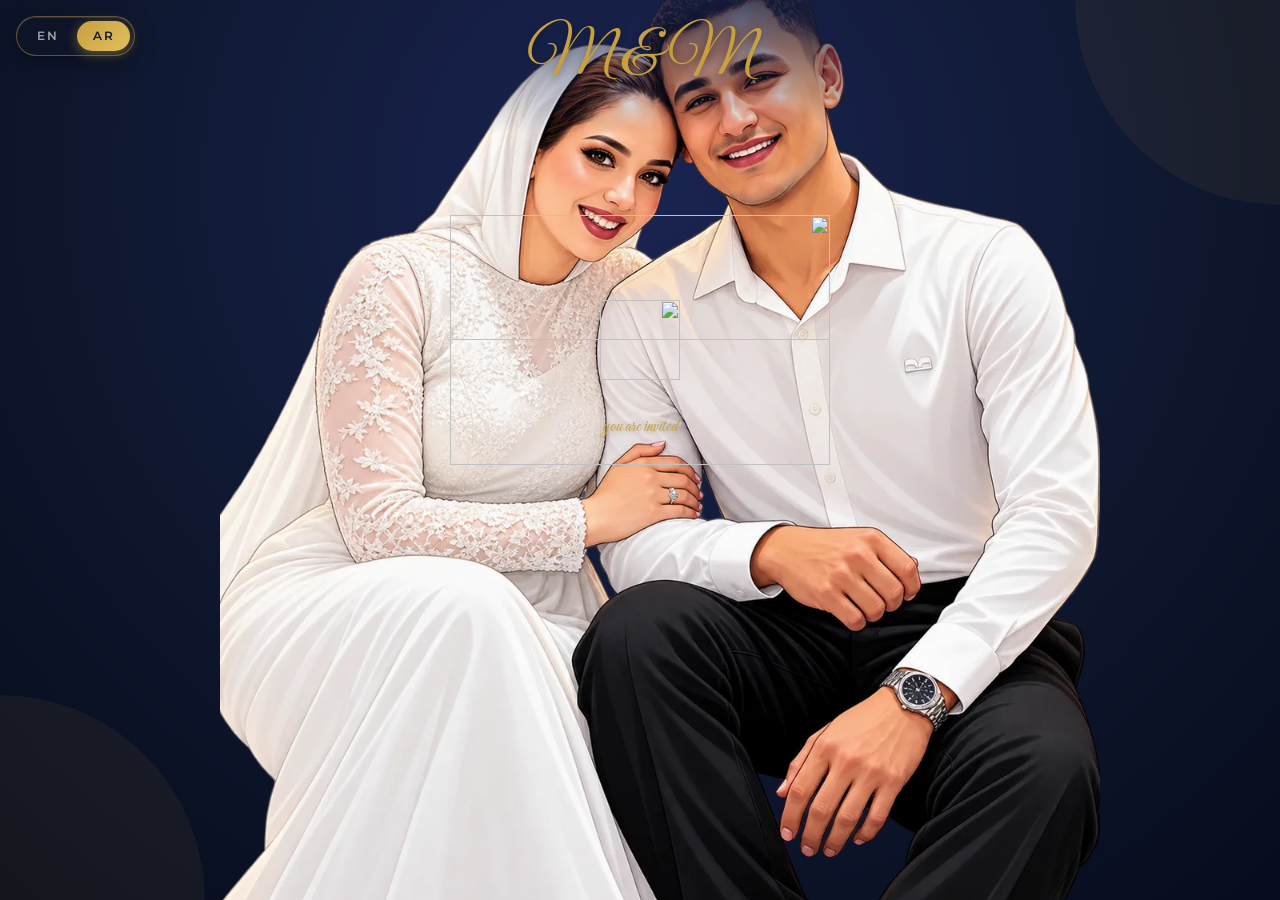
==== commit 4c224e90: "style: drop the navy wash over the couple photo The photo was painted with background-blend-mode: mu" ====
--- a/index.html
+++ b/index.html
@@ -188,6 +188,14 @@
           </p>
         </div>
 
+        <!-- Closing photo -->
+        <figure class="reveal closing-photo" data-delay="750">
+          <picture>
+            <source srcset="assets/back.webp" type="image/webp">
+            <img alt="مصطفى وملك" src="assets/back.png" width="1100" height="1169" decoding="async">
+          </picture>
+        </figure>
+
       </div>
     </main>
   </div>
--- a/styles.css
+++ b/styles.css
@@ -1,2 +1,2 @@
 /*! tailwindcss v4.3.2 | MIT License | https://tailwindcss.com */
-@layer properties{@supports (((-webkit-hyphens:none)) and (not (margin-trim:inline))) or ((-moz-orient:inline) and (not (color:rgb(from red r g b)))){*,:before,:after,::backdrop{--tw-translate-x:0;--tw-translate-y:0;--tw-translate-z:0;--tw-rotate-x:initial;--tw-rotate-y:initial;--tw-rotate-z:initial;--tw-skew-x:initial;--tw-skew-y:initial;--tw-border-style:solid;--tw-leading:initial;--tw-font-weight:initial;--tw-tracking:initial;--tw-shadow:0 0 #0000;--tw-shadow-color:initial;--tw-shadow-alpha:100%;--tw-inset-shadow:0 0 #0000;--tw-inset-shadow-color:initial;--tw-inset-shadow-alpha:100%;--tw-ring-color:initial;--tw-ring-shadow:0 0 #0000;--tw-inset-ring-color:initial;--tw-inset-ring-shadow:0 0 #0000;--tw-ring-inset:initial;--tw-ring-offset-width:0px;--tw-ring-offset-color:#fff;--tw-ring-offset-shadow:0 0 #0000;--tw-ease:initial;--tw-scale-x:1;--tw-scale-y:1;--tw-scale-z:1}}}@layer theme{:root,:host{--font-sans:ui-sans-serif, system-ui, sans-serif, "Apple Color Emoji", "Segoe UI Emoji", "Segoe UI Symbol", "Noto Color Emoji";--font-mono:ui-monospace, SFMono-Regular, Menlo, Monaco, Consolas, "Liberation Mono", "Courier New", monospace;--spacing:.25rem;--text-xs:.75rem;--text-xs--line-height:calc(1 / .75);--text-sm:.875rem;--text-sm--line-height:calc(1.25 / .875);--text-base:1rem;--text-base--line-height:calc(1.5 / 1);--text-lg:1.125rem;--text-lg--line-height:calc(1.75 / 1.125);--text-xl:1.25rem;--text-xl--line-height:calc(1.75 / 1.25);--text-2xl:1.5rem;--text-2xl--line-height:calc(2 / 1.5);--text-3xl:1.875rem;--text-3xl--line-height:calc(2.25 / 1.875);--text-4xl:2.25rem;--text-4xl--line-height:calc(2.5 / 2.25);--font-weight-medium:500;--font-weight-semibold:600;--tracking-tighter:-.05em;--tracking-wide:.025em;--tracking-wider:.05em;--tracking-widest:.1em;--leading-relaxed:1.625;--radius-xl:.75rem;--radius-2xl:1rem;--ease-out:cubic-bezier(0, 0, .2, 1);--default-transition-duration:.15s;--default-transition-timing-function:cubic-bezier(.4, 0, .2, 1);--default-font-family:var(--font-sans);--default-mono-font-family:var(--font-mono);--color-primary:#c8a040}}@layer base{*,:after,:before,::backdrop{box-sizing:border-box;border:0 solid;margin:0;padding:0}::file-selector-button{box-sizing:border-box;border:0 solid;margin:0;padding:0}html,:host{-webkit-text-size-adjust:100%;tab-size:4;line-height:1.5;font-family:var(--default-font-family,ui-sans-serif, system-ui, sans-serif, "Apple Color Emoji", "Segoe UI Emoji", "Segoe UI Symbol", "Noto Color Emoji");font-feature-settings:var(--default-font-feature-settings,normal);font-variation-settings:var(--default-font-variation-settings,normal);-webkit-tap-highlight-color:transparent}hr{height:0;color:inherit;border-top-width:1px}abbr:where([title]){-webkit-text-decoration:underline dotted;text-decoration:underline dotted}h1,h2,h3,h4,h5,h6{font-size:inherit;font-weight:inherit}a{color:inherit;-webkit-text-decoration:inherit;-webkit-text-decoration:inherit;-webkit-text-decoration:inherit;text-decoration:inherit}b,strong{font-weight:bolder}code,kbd,samp,pre{font-family:var(--default-mono-font-family,ui-monospace, SFMono-Regular, Menlo, Monaco, Consolas, "Liberation Mono", "Courier New", monospace);font-feature-settings:var(--default-mono-font-feature-settings,normal);font-variation-settings:var(--default-mono-font-variation-settings,normal);font-size:1em}small{font-size:80%}sub,sup{vertical-align:baseline;font-size:75%;line-height:0;position:relative}sub{bottom:-.25em}sup{top:-.5em}table{text-indent:0;border-color:inherit;border-collapse:collapse}:-moz-focusring{outline:auto}progress{vertical-align:baseline}summary{display:list-item}ol,ul,menu{list-style:none}img,svg,video,canvas,audio,iframe,embed,object{vertical-align:middle;display:block}img,video{max-width:100%;height:auto}button,input,select,optgroup,textarea{font:inherit;font-feature-settings:inherit;font-variation-settings:inherit;letter-spacing:inherit;color:inherit;opacity:1;background-color:#0000;border-radius:0}::file-selector-button{font:inherit;font-feature-settings:inherit;font-variation-settings:inherit;letter-spacing:inherit;color:inherit;opacity:1;background-color:#0000;border-radius:0}:where(select:is([multiple],[size])) optgroup{font-weight:bolder}:where(select:is([multiple],[size])) optgroup option{padding-inline-start:20px}::file-selector-button{margin-inline-end:4px}::placeholder{opacity:1}@supports (not ((-webkit-appearance:-apple-pay-button))) or (contain-intrinsic-size:1px){::placeholder{color:currentColor}@supports (color:color-mix(in lab, red, red)){::placeholder{color:color-mix(in oklab, currentcolor 50%, transparent)}}}textarea{resize:vertical}::-webkit-search-decoration{-webkit-appearance:none}::-webkit-date-and-time-value{min-height:1lh;text-align:inherit}::-webkit-datetime-edit{display:inline-flex}::-webkit-datetime-edit-fields-wrapper{padding:0}::-webkit-datetime-edit{padding-block:0}::-webkit-datetime-edit-year-field{padding-block:0}::-webkit-datetime-edit-month-field{padding-block:0}::-webkit-datetime-edit-day-field{padding-block:0}::-webkit-datetime-edit-hour-field{padding-block:0}::-webkit-datetime-edit-minute-field{padding-block:0}::-webkit-datetime-edit-second-field{padding-block:0}::-webkit-datetime-edit-millisecond-field{padding-block:0}::-webkit-datetime-edit-meridiem-field{padding-block:0}::-webkit-calendar-picker-indicator{line-height:1}:-moz-ui-invalid{box-shadow:none}button,input:where([type=button],[type=reset],[type=submit]){appearance:button}::file-selector-button{appearance:button}::-webkit-inner-spin-button{height:auto}::-webkit-outer-spin-button{height:auto}[hidden]:where(:not([hidden=until-found])){display:none!important}}@layer components;@layer utilities{.pointer-events-none{pointer-events:none}.absolute{position:absolute}.fixed{position:fixed}.relative{position:relative}.inset-0{inset:0}.inset-\[6px\]{inset:6px}.end-4{inset-inline-end:calc(var(--spacing) * 4)}.top-0{top:0}.top-0\.5{top:calc(var(--spacing) * .5)}.top-4{top:calc(var(--spacing) * 4)}.right-0{right:0}.bottom-0{bottom:0}.bottom-6{bottom:calc(var(--spacing) * 6)}.left-0{left:0}.left-1\/2{left:50%}.z-10{z-index:10}.z-15{z-index:15}.z-20{z-index:20}.z-30{z-index:30}.z-40{z-index:40}.z-50{z-index:50}.z-\[300\]{z-index:300}.my-1{margin-block:var(--spacing)}.my-2{margin-block:calc(var(--spacing) * 2)}.mt-1{margin-top:var(--spacing)}.mt-3{margin-top:calc(var(--spacing) * 3)}.mb-1{margin-bottom:var(--spacing)}.mb-4{margin-bottom:calc(var(--spacing) * 4)}.flex{display:flex}.inline-block{display:inline-block}.inline-flex{display:inline-flex}.h-1\/2{height:50%}.h-20{height:calc(var(--spacing) * 20)}.h-64{height:calc(var(--spacing) * 64)}.h-\[1px\]{height:1px}.h-auto{height:auto}.h-full{height:100%}.min-h-screen{min-height:100vh}.w-16{width:calc(var(--spacing) * 16)}.w-20{width:calc(var(--spacing) * 20)}.w-64{width:calc(var(--spacing) * 64)}.w-full{width:100%}.max-w-\[520px\]{max-width:520px}.min-w-\[60px\]{min-width:60px}.-translate-x-1\/2{--tw-translate-x:calc(calc(1 / 2 * 100%) * -1);translate:var(--tw-translate-x) var(--tw-translate-y)}.translate-y-1\/2{--tw-translate-y:calc(1 / 2 * 100%);translate:var(--tw-translate-x) var(--tw-translate-y)}.transform{transform:var(--tw-rotate-x,) var(--tw-rotate-y,) var(--tw-rotate-z,) var(--tw-skew-x,) var(--tw-skew-y,)}.flex-col{flex-direction:column}.items-center{align-items:center}.items-end{align-items:flex-end}.justify-center{justify-content:center}.gap-2{gap:calc(var(--spacing) * 2)}.gap-3{gap:calc(var(--spacing) * 3)}.gap-y-12{row-gap:calc(var(--spacing) * 12)}.overflow-hidden{overflow:hidden}.overflow-x-hidden{overflow-x:hidden}.overflow-y-auto{overflow-y:auto}.scroll-smooth{scroll-behavior:smooth}.rounded-2xl{border-radius:var(--radius-2xl)}.rounded-\[20px\]{border-radius:20px}.rounded-full{border-radius:3.40282e38px}.rounded-xl{border-radius:var(--radius-xl)}.border{border-style:var(--tw-border-style);border-width:1px}.fill-current{fill:currentColor}.object-cover{object-fit:cover}.p-5{padding:calc(var(--spacing) * 5)}.px-3{padding-inline:calc(var(--spacing) * 3)}.px-5{padding-inline:calc(var(--spacing) * 5)}.px-6{padding-inline:calc(var(--spacing) * 6)}.py-2{padding-block:calc(var(--spacing) * 2)}.py-3{padding-block:calc(var(--spacing) * 3)}.py-6{padding-block:calc(var(--spacing) * 6)}.py-10{padding-block:calc(var(--spacing) * 10)}.pt-24{padding-top:calc(var(--spacing) * 24)}.pb-16{padding-bottom:calc(var(--spacing) * 16)}.text-center{text-align:center}.text-2xl{font-size:var(--text-2xl);line-height:var(--tw-leading,var(--text-2xl--line-height))}.text-3xl{font-size:var(--text-3xl);line-height:var(--tw-leading,var(--text-3xl--line-height))}.text-lg{font-size:var(--text-lg);line-height:var(--tw-leading,var(--text-lg--line-height))}.text-sm{font-size:var(--text-sm);line-height:var(--tw-leading,var(--text-sm--line-height))}.text-xl{font-size:var(--text-xl);line-height:var(--tw-leading,var(--text-xl--line-height))}.text-xs{font-size:var(--text-xs);line-height:var(--tw-leading,var(--text-xs--line-height))}.text-\[9px\]{font-size:9px}.text-\[10px\]{font-size:10px}.leading-relaxed{--tw-leading:var(--leading-relaxed);line-height:var(--leading-relaxed)}.font-medium{--tw-font-weight:var(--font-weight-medium);font-weight:var(--font-weight-medium)}.font-semibold{--tw-font-weight:var(--font-weight-semibold);font-weight:var(--font-weight-semibold)}.tracking-tighter{--tw-tracking:var(--tracking-tighter);letter-spacing:var(--tracking-tighter)}.tracking-wide{--tw-tracking:var(--tracking-wide);letter-spacing:var(--tracking-wide)}.tracking-wider{--tw-tracking:var(--tracking-wider);letter-spacing:var(--tracking-wider)}.tracking-widest{--tw-tracking:var(--tracking-widest);letter-spacing:var(--tracking-widest)}.text-primary{color:var(--color-primary)}.uppercase{text-transform:uppercase}.italic{font-style:italic}.opacity-0{opacity:0}.ring{--tw-ring-shadow:var(--tw-ring-inset,) 0 0 0 calc(1px + var(--tw-ring-offset-width)) var(--tw-ring-color,currentcolor);box-shadow:var(--tw-inset-shadow), var(--tw-inset-ring-shadow), var(--tw-ring-offset-shadow), var(--tw-ring-shadow), var(--tw-shadow)}.transition{transition-property:color,background-color,border-color,outline-color,text-decoration-color,fill,stroke,--tw-gradient-from,--tw-gradient-via,--tw-gradient-to,opacity,box-shadow,transform,translate,scale,rotate,filter,-webkit-backdrop-filter,backdrop-filter,display,content-visibility,overlay,pointer-events;transition-timing-function:var(--tw-ease,var(--default-transition-timing-function));transition-duration:var(--tw-duration,var(--default-transition-duration))}.transition-all{transition-property:all;transition-timing-function:var(--tw-ease,var(--default-transition-timing-function));transition-duration:var(--tw-duration,var(--default-transition-duration))}.ease-out{--tw-ease:var(--ease-out);transition-timing-function:var(--ease-out)}.select-none{-webkit-user-select:none;user-select:none}@media (hover:hover){.hover\:scale-105:hover{--tw-scale-x:105%;--tw-scale-y:105%;--tw-scale-z:105%;scale:var(--tw-scale-x) var(--tw-scale-y)}}@media (min-width:40rem){.sm\:end-6{inset-inline-end:calc(var(--spacing) * 6)}.sm\:top-6{top:calc(var(--spacing) * 6)}.sm\:px-10{padding-inline:calc(var(--spacing) * 10)}.sm\:text-4xl{font-size:var(--text-4xl);line-height:var(--tw-leading,var(--text-4xl--line-height))}.sm\:text-base{font-size:var(--text-base);line-height:var(--tw-leading,var(--text-base--line-height))}.sm\:text-xl{font-size:var(--text-xl);line-height:var(--tw-leading,var(--text-xl--line-height))}}}:root{--navy-950:#070c1c;--navy-900:#0f1830;--navy-800:#14182d;--navy-700:#1a2452;--night:radial-gradient(circle at 50% 20%, var(--navy-700) 0%, var(--navy-900) 55%, var(--navy-950) 100%);--gold:#c8a040;--gold-light:#e0c060;--gold-08:#c8a04014;--gold-12:#c8a0401f;--gold-20:#c8a04033;--gold-45:#c8a04073;--ink-strong:#ffffffeb;--ink:#ffffffc7;--ink-muted:#fff9;--ink-faint:#ffffff7a;--surface:#080c1c80;--surface-border:var(--gold-20);--surface-shadow:0 8px 32px #0000004d, inset 0 1px 0 #ffffff0d;--radius-card:20px}*{box-sizing:border-box;margin:0;padding:0}html,body{width:100%;height:100%;margin:0;padding:0}body{background:var(--night);color:var(--ink);-webkit-font-smoothing:antialiased;background-attachment:fixed;min-height:100dvh;font-family:Cairo,sans-serif;overflow-x:hidden}[data-lang=en] .arabic-text,[data-lang=ar] .english-text,html[lang=en][dir=ltr] .arabic-text,html[lang=ar][dir=rtl] .english-text{display:none}.lang-switch{z-index:300;-webkit-backdrop-filter:blur(14px);border:1px solid var(--gold-45);opacity:0;top:16px;background:#1014268c;border-radius:999px;align-items:center;gap:3px;padding:4px;transition:opacity .5s;display:flex;position:fixed;inset-inline-end:16px;box-shadow:0 6px 22px #0006,inset 0 1px #ffffff1f}.lang-btn{letter-spacing:1.5px;color:var(--ink-muted);cursor:pointer;background:0 0;border:none;border-radius:999px;padding:6px 16px;font-family:Montserrat,sans-serif;font-size:12px;font-weight:600;transition:color .3s,background .3s,box-shadow .3s,transform .3s cubic-bezier(.16,1,.3,1)}.lang-btn.active{background:linear-gradient(135deg, var(--gold), var(--gold-light));color:var(--navy-800);box-shadow:0 3px 12px #c8a04080}.lang-btn:not(.active):hover{color:var(--gold-light)}.lang-btn:not(.active):active{transform:scale(.94)}.scene{z-index:100;perspective:1600px;opacity:0;pointer-events:none;background:0 0;justify-content:center;align-items:center;padding:24px;transition:transform .8s ease-in;display:flex;position:fixed;inset:0}.scene.gone{pointer-events:none;transform:translateY(-100%)}.scene:before{content:"";filter:blur(2px);pointer-events:none;z-index:1;background:radial-gradient(#070c1c8c 0%,#070c1c00 72%);width:min(80vw,340px);height:50px;position:absolute;top:50%;left:50%;transform:translate(-50%,190px)}.scene:after{content:"";pointer-events:none;z-index:0;background-image:none;position:absolute;inset:0}.envelope-header{z-index:50;justify-content:center;width:100%;padding:24px 0;display:flex;position:fixed;top:2px}.envelope-header h1{color:var(--gold);text-shadow:0 2px 8px #0000004d;align-items:center;gap:8px;font-family:Great Vibes,cursive;font-size:4rem;line-height:1;display:flex}.envelope-container{cursor:pointer;perspective:1000px;z-index:30;width:380px;height:250px;margin-top:-220px;position:relative}.envelope-body{box-shadow:none;z-index:1;perspective:800px;background:0 0;border:none;border-radius:4px;position:absolute;inset:0;overflow:visible}.envelope-flap{transform-origin:top;z-index:10;width:100%;height:50%;transition:transform 1.2s cubic-bezier(.4,0,.2,1);position:absolute;top:0;left:0}.envelope-seal{pointer-events:none;z-index:20;width:80px;height:80px;position:absolute;bottom:0;left:50%;transform:translate(-50%)translateY(50%)}.envelope-shadow{pointer-events:none;z-index:15;opacity:0;background:linear-gradient(#00000080 0%,#00000026 60%,#0000 100%);width:100%;height:50%;transition:opacity .8s .3s;position:absolute;top:0;left:0}.envelope-text{text-align:center;z-index:20;pointer-events:none;-webkit-user-select:none;user-select:none;width:100%;color:var(--gold);text-shadow:0 1px 6px #0000004d;font-family:Great Vibes,cursive;font-size:1.125rem;position:absolute;bottom:24px}.couple-card{opacity:0;pointer-events:none;z-index:30;flex-direction:column;justify-content:center;align-items:center;transition:opacity .8s .6s;display:flex;position:absolute;inset:0}.couple-card .couple-name{color:var(--gold);font-family:Amiri,serif;font-size:1.5rem}.couple-card .couple-amp{color:var(--gold);margin:4px 0;font-size:1.125rem}.couple-card .couple-date{letter-spacing:3px;text-transform:uppercase;color:var(--gold);margin-top:12px;font-size:.75rem}.illustration-footer{z-index:20;justify-content:flex-end;align-items:flex-end;width:100%;display:flex;position:fixed;bottom:0;right:0;overflow:visible}.illustration-img{transform-origin:100% 100%;mix-blend-mode:multiply;width:100%;height:auto;transform:scale(.8)}.bg-accent{pointer-events:none;width:256px;height:256px;color:var(--gold);opacity:.07;position:fixed}.bg-accent-top-right{top:0;right:0}.bg-accent-bottom-left{z-index:25;bottom:0;left:0}.atmosphere{pointer-events:none;z-index:50;position:fixed;inset:0;overflow:hidden}.invitation-card{z-index:40;-webkit-overflow-scrolling:touch;scrollbar-width:none;-ms-overflow-style:none;background-color:var(--navy-900);background-image:image-set(url(assets/back.webp) type("image/webp"), url(assets/back.png) type("image/png")), var(--night);background-blend-mode:multiply, normal;background-position:bottom,50%;background-repeat:no-repeat,no-repeat;background-size:135% 85%,cover;background-attachment:fixed,fixed;position:fixed;inset:0;overflow:hidden auto}.invitation-card.show{opacity:1!important;pointer-events:auto!important;transform:translateY(0)!important}.invitation-main{background:0 0;border-radius:0;width:100%;max-width:520px;margin:0 auto;padding:0;position:relative}.invitation-border{border:1px solid var(--gold-12);pointer-events:none;z-index:10;border-radius:24px;width:min(100% - 24px,508px);position:fixed;top:12px;bottom:12px;left:50%;transform:translate(-50%)}.invitation-content{z-index:20;width:100%;padding-top:env(safe-area-inset-top,32px);padding-bottom:env(safe-area-inset-bottom,40px);flex-direction:column;align-items:center;gap:28px;padding-left:24px;padding-right:24px;display:flex;position:relative}@media (min-height:700px){.invitation-content{gap:30px;padding-top:50px}}@media (min-height:800px){.invitation-content{gap:32px;padding-top:60px}}.bismillah{text-align:center;color:var(--gold);letter-spacing:.5px;font-family:Aref Ruqaa,serif;font-size:1rem;line-height:1.8}.divider-gold{background:linear-gradient(90deg, transparent, var(--gold), transparent);width:100px;height:1px}.divider-sm{width:70px}.couple-name-lg{color:var(--gold);text-shadow:0 2px 12px #c8a0404d;margin-bottom:4px;font-family:Great Vibes,cursive;font-size:2.25rem}.couple-amp-lg{color:var(--gold);opacity:.8;margin:4px 0;font-size:1.5rem}.blessing{text-align:center;color:var(--ink-muted);max-width:320px;font-family:Amiri,serif;font-size:.95rem;font-style:italic;line-height:1.8}.invitation-text{text-align:center;color:var(--ink-strong);font-family:Amiri,serif;font-size:1.2rem;line-height:1.9}.highlight-pill{letter-spacing:.5px;background:var(--gold-12);border:1px solid var(--gold-20);color:var(--gold);border-radius:999px;padding:10px 28px;font-family:Amiri,serif;font-size:.85rem;display:inline-block}.countdown-label{letter-spacing:3px;text-transform:uppercase;color:var(--ink-faint);margin-bottom:14px;font-family:Montserrat,sans-serif;font-size:10px}.countdown-section{width:100%}.countdown-grid{justify-content:center;align-items:center;gap:6px;width:100%;display:flex}.countdown-box{background:var(--surface);border:1px solid var(--surface-border);min-width:0;max-width:78px;box-shadow:var(--surface-shadow);border-radius:14px;flex-direction:column;flex:1 1 0;align-items:center;padding:14px 6px;transition:transform .3s cubic-bezier(.16,1,.3,1);display:flex}.countdown-box:hover{transform:translateY(-3px)scale(1.04)}.countdown-value{color:var(--gold);font-family:Montserrat,sans-serif;font-size:1.6rem;font-weight:600}.countdown-unit{text-transform:uppercase;letter-spacing:1px;color:var(--ink-faint);margin-top:6px;font-family:Montserrat,sans-serif;font-size:9px}.countdown-separator{color:var(--gold-45);font-size:1.25rem}.details-card{border-radius:var(--radius-card);background:var(--surface);border:1px solid var(--surface-border);width:100%;box-shadow:var(--surface-shadow);padding:24px}.detail-row{align-items:flex-start;gap:14px;margin-bottom:12px;padding:4px 0;display:flex}.detail-row:last-child{margin-bottom:0}.detail-icon{color:var(--gold);flex-shrink:0;margin-top:2px;font-size:1.3rem}.detail-text{color:var(--ink);font-family:Amiri,serif;font-size:.9rem;line-height:1.7}.map-btn{background:linear-gradient(135deg, var(--gold), var(--gold-light));color:var(--navy-800);border-radius:999px;align-items:center;gap:10px;padding:14px 32px;font-size:.9rem;font-weight:500;text-decoration:none;transition:transform .3s,box-shadow .3s;animation:2.5s ease-in-out infinite pulseBtn;display:inline-flex;box-shadow:0 4px 24px #c8a04059}.map-btn:hover{transform:scale(1.05);box-shadow:0 6px 30px #c8a04073}.footer-text{color:var(--ink-faint);letter-spacing:.5px;font-family:Amiri,serif;font-size:.8rem}.reveal{opacity:0;transition:opacity .8s,transform .8s cubic-bezier(.16,1,.3,1);transform:translateY(30px)}.reveal.in{opacity:1;transform:translateY(0)}.reveal-left{opacity:0;transition:opacity .8s,transform .8s cubic-bezier(.16,1,.3,1);transform:translate(-40px)}.reveal-left.in{opacity:1;transform:translate(0)}.reveal-right{opacity:0;transition:opacity .8s,transform .8s cubic-bezier(.16,1,.3,1);transform:translate(40px)}.reveal-right.in{opacity:1;transform:translate(0)}@keyframes envelopeEntrance{0%{opacity:0;transform:scale(.6)translateY(60px)}60%{opacity:1;transform:scale(1.04)translateY(-8px)}to{opacity:1;transform:scale(1)translateY(0)}}@keyframes logoFadeIn{0%{opacity:0;transform:scale(.5)}to{opacity:1;transform:scale(1)}}@keyframes headerFloat{0%,to{transform:translateY(0)}50%{transform:translateY(-4px)}}@keyframes pulseBtn{0%,to{box-shadow:0 4px 20px #c8a0404d}50%{box-shadow:0 4px 30px #c8a04080,0 0 0 6px #c8a04026}}@keyframes textRevealRtl{0%{clip-path:inset(0 0 0 100%)}to{clip-path:inset(0 0 0 0%)}}.envelope-entrance{animation:1s cubic-bezier(.16,1,.3,1) forwards envelopeEntrance}.logo-entrance{animation:.8s ease-out .2s both logoFadeIn}.header-float{animation:3s ease-in-out 1s infinite headerFloat}.text-reveal{animation:.8s ease-out forwards textRevealRtl}.card-hidden{opacity:0;pointer-events:none;transition:opacity 1.2s,transform 1.2s cubic-bezier(.4,0,.2,1);transform:translateY(100vh)}.petal,.floating-petal{pointer-events:none;z-index:5;opacity:0;position:fixed;top:-20px}@media (prefers-reduced-motion:reduce){*{transition:none!important;animation:none!important}}.details-card>div{z-index:1;position:relative}html,body{scrollbar-width:none;-ms-overflow-style:none}html::-webkit-scrollbar{width:0;height:0;display:none}body::-webkit-scrollbar{width:0;height:0;display:none}.invitation-card::-webkit-scrollbar{width:0;height:0;display:none}::-webkit-scrollbar{width:0;height:0;display:none}.material-symbols-outlined{letter-spacing:normal;text-transform:none;white-space:nowrap;word-wrap:normal;-webkit-font-feature-settings:"liga";font-feature-settings:"liga";-webkit-font-smoothing:antialiased;direction:ltr;font-family:Material Symbols Outlined;font-size:24px;font-style:normal;font-weight:400;line-height:1;display:inline-block}@property --tw-translate-x{syntax:"*";inherits:false;initial-value:0}@property --tw-translate-y{syntax:"*";inherits:false;initial-value:0}@property --tw-translate-z{syntax:"*";inherits:false;initial-value:0}@property --tw-rotate-x{syntax:"*";inherits:false}@property --tw-rotate-y{syntax:"*";inherits:false}@property --tw-rotate-z{syntax:"*";inherits:false}@property --tw-skew-x{syntax:"*";inherits:false}@property --tw-skew-y{syntax:"*";inherits:false}@property --tw-border-style{syntax:"*";inherits:false;initial-value:solid}@property --tw-leading{syntax:"*";inherits:false}@property --tw-font-weight{syntax:"*";inherits:false}@property --tw-tracking{syntax:"*";inherits:false}@property --tw-shadow{syntax:"*";inherits:false;initial-value:0 0 #0000}@property --tw-shadow-color{syntax:"*";inherits:false}@property --tw-shadow-alpha{syntax:"<percentage>";inherits:false;initial-value:100%}@property --tw-inset-shadow{syntax:"*";inherits:false;initial-value:0 0 #0000}@property --tw-inset-shadow-color{syntax:"*";inherits:false}@property --tw-inset-shadow-alpha{syntax:"<percentage>";inherits:false;initial-value:100%}@property --tw-ring-color{syntax:"*";inherits:false}@property --tw-ring-shadow{syntax:"*";inherits:false;initial-value:0 0 #0000}@property --tw-inset-ring-color{syntax:"*";inherits:false}@property --tw-inset-ring-shadow{syntax:"*";inherits:false;initial-value:0 0 #0000}@property --tw-ring-inset{syntax:"*";inherits:false}@property --tw-ring-offset-width{syntax:"<length>";inherits:false;initial-value:0}@property --tw-ring-offset-color{syntax:"*";inherits:false;initial-value:#fff}@property --tw-ring-offset-shadow{syntax:"*";inherits:false;initial-value:0 0 #0000}@property --tw-ease{syntax:"*";inherits:false}@property --tw-scale-x{syntax:"*";inherits:false;initial-value:1}@property --tw-scale-y{syntax:"*";inherits:false;initial-value:1}@property --tw-scale-z{syntax:"*";inherits:false;initial-value:1}+@layer properties{@supports (((-webkit-hyphens:none)) and (not (margin-trim:inline))) or ((-moz-orient:inline) and (not (color:rgb(from red r g b)))){*,:before,:after,::backdrop{--tw-translate-x:0;--tw-translate-y:0;--tw-translate-z:0;--tw-rotate-x:initial;--tw-rotate-y:initial;--tw-rotate-z:initial;--tw-skew-x:initial;--tw-skew-y:initial;--tw-border-style:solid;--tw-leading:initial;--tw-font-weight:initial;--tw-tracking:initial;--tw-shadow:0 0 #0000;--tw-shadow-color:initial;--tw-shadow-alpha:100%;--tw-inset-shadow:0 0 #0000;--tw-inset-shadow-color:initial;--tw-inset-shadow-alpha:100%;--tw-ring-color:initial;--tw-ring-shadow:0 0 #0000;--tw-inset-ring-color:initial;--tw-inset-ring-shadow:0 0 #0000;--tw-ring-inset:initial;--tw-ring-offset-width:0px;--tw-ring-offset-color:#fff;--tw-ring-offset-shadow:0 0 #0000;--tw-ease:initial;--tw-scale-x:1;--tw-scale-y:1;--tw-scale-z:1}}}@layer theme{:root,:host{--font-sans:ui-sans-serif, system-ui, sans-serif, "Apple Color Emoji", "Segoe UI Emoji", "Segoe UI Symbol", "Noto Color Emoji";--font-mono:ui-monospace, SFMono-Regular, Menlo, Monaco, Consolas, "Liberation Mono", "Courier New", monospace;--spacing:.25rem;--text-xs:.75rem;--text-xs--line-height:calc(1 / .75);--text-sm:.875rem;--text-sm--line-height:calc(1.25 / .875);--text-base:1rem;--text-base--line-height:calc(1.5 / 1);--text-lg:1.125rem;--text-lg--line-height:calc(1.75 / 1.125);--text-xl:1.25rem;--text-xl--line-height:calc(1.75 / 1.25);--text-2xl:1.5rem;--text-2xl--line-height:calc(2 / 1.5);--text-3xl:1.875rem;--text-3xl--line-height:calc(2.25 / 1.875);--text-4xl:2.25rem;--text-4xl--line-height:calc(2.5 / 2.25);--font-weight-medium:500;--font-weight-semibold:600;--tracking-tighter:-.05em;--tracking-wide:.025em;--tracking-wider:.05em;--tracking-widest:.1em;--leading-relaxed:1.625;--radius-xl:.75rem;--radius-2xl:1rem;--ease-out:cubic-bezier(0, 0, .2, 1);--default-transition-duration:.15s;--default-transition-timing-function:cubic-bezier(.4, 0, .2, 1);--default-font-family:var(--font-sans);--default-mono-font-family:var(--font-mono);--color-primary:#c8a040}}@layer base{*,:after,:before,::backdrop{box-sizing:border-box;border:0 solid;margin:0;padding:0}::file-selector-button{box-sizing:border-box;border:0 solid;margin:0;padding:0}html,:host{-webkit-text-size-adjust:100%;tab-size:4;line-height:1.5;font-family:var(--default-font-family,ui-sans-serif, system-ui, sans-serif, "Apple Color Emoji", "Segoe UI Emoji", "Segoe UI Symbol", "Noto Color Emoji");font-feature-settings:var(--default-font-feature-settings,normal);font-variation-settings:var(--default-font-variation-settings,normal);-webkit-tap-highlight-color:transparent}hr{height:0;color:inherit;border-top-width:1px}abbr:where([title]){-webkit-text-decoration:underline dotted;text-decoration:underline dotted}h1,h2,h3,h4,h5,h6{font-size:inherit;font-weight:inherit}a{color:inherit;-webkit-text-decoration:inherit;-webkit-text-decoration:inherit;-webkit-text-decoration:inherit;text-decoration:inherit}b,strong{font-weight:bolder}code,kbd,samp,pre{font-family:var(--default-mono-font-family,ui-monospace, SFMono-Regular, Menlo, Monaco, Consolas, "Liberation Mono", "Courier New", monospace);font-feature-settings:var(--default-mono-font-feature-settings,normal);font-variation-settings:var(--default-mono-font-variation-settings,normal);font-size:1em}small{font-size:80%}sub,sup{vertical-align:baseline;font-size:75%;line-height:0;position:relative}sub{bottom:-.25em}sup{top:-.5em}table{text-indent:0;border-color:inherit;border-collapse:collapse}:-moz-focusring{outline:auto}progress{vertical-align:baseline}summary{display:list-item}ol,ul,menu{list-style:none}img,svg,video,canvas,audio,iframe,embed,object{vertical-align:middle;display:block}img,video{max-width:100%;height:auto}button,input,select,optgroup,textarea{font:inherit;font-feature-settings:inherit;font-variation-settings:inherit;letter-spacing:inherit;color:inherit;opacity:1;background-color:#0000;border-radius:0}::file-selector-button{font:inherit;font-feature-settings:inherit;font-variation-settings:inherit;letter-spacing:inherit;color:inherit;opacity:1;background-color:#0000;border-radius:0}:where(select:is([multiple],[size])) optgroup{font-weight:bolder}:where(select:is([multiple],[size])) optgroup option{padding-inline-start:20px}::file-selector-button{margin-inline-end:4px}::placeholder{opacity:1}@supports (not ((-webkit-appearance:-apple-pay-button))) or (contain-intrinsic-size:1px){::placeholder{color:currentColor}@supports (color:color-mix(in lab, red, red)){::placeholder{color:color-mix(in oklab, currentcolor 50%, transparent)}}}textarea{resize:vertical}::-webkit-search-decoration{-webkit-appearance:none}::-webkit-date-and-time-value{min-height:1lh;text-align:inherit}::-webkit-datetime-edit{display:inline-flex}::-webkit-datetime-edit-fields-wrapper{padding:0}::-webkit-datetime-edit{padding-block:0}::-webkit-datetime-edit-year-field{padding-block:0}::-webkit-datetime-edit-month-field{padding-block:0}::-webkit-datetime-edit-day-field{padding-block:0}::-webkit-datetime-edit-hour-field{padding-block:0}::-webkit-datetime-edit-minute-field{padding-block:0}::-webkit-datetime-edit-second-field{padding-block:0}::-webkit-datetime-edit-millisecond-field{padding-block:0}::-webkit-datetime-edit-meridiem-field{padding-block:0}::-webkit-calendar-picker-indicator{line-height:1}:-moz-ui-invalid{box-shadow:none}button,input:where([type=button],[type=reset],[type=submit]){appearance:button}::file-selector-button{appearance:button}::-webkit-inner-spin-button{height:auto}::-webkit-outer-spin-button{height:auto}[hidden]:where(:not([hidden=until-found])){display:none!important}}@layer components;@layer utilities{.pointer-events-none{pointer-events:none}.absolute{position:absolute}.fixed{position:fixed}.relative{position:relative}.inset-0{inset:0}.inset-\[6px\]{inset:6px}.end-4{inset-inline-end:calc(var(--spacing) * 4)}.top-0{top:0}.top-0\.5{top:calc(var(--spacing) * .5)}.top-4{top:calc(var(--spacing) * 4)}.right-0{right:0}.bottom-0{bottom:0}.bottom-6{bottom:calc(var(--spacing) * 6)}.left-0{left:0}.left-1\/2{left:50%}.z-10{z-index:10}.z-15{z-index:15}.z-20{z-index:20}.z-30{z-index:30}.z-40{z-index:40}.z-50{z-index:50}.z-\[300\]{z-index:300}.my-1{margin-block:var(--spacing)}.my-2{margin-block:calc(var(--spacing) * 2)}.mt-1{margin-top:var(--spacing)}.mt-3{margin-top:calc(var(--spacing) * 3)}.mb-1{margin-bottom:var(--spacing)}.mb-4{margin-bottom:calc(var(--spacing) * 4)}.flex{display:flex}.inline-block{display:inline-block}.inline-flex{display:inline-flex}.h-1\/2{height:50%}.h-20{height:calc(var(--spacing) * 20)}.h-64{height:calc(var(--spacing) * 64)}.h-\[1px\]{height:1px}.h-auto{height:auto}.h-full{height:100%}.min-h-screen{min-height:100vh}.w-16{width:calc(var(--spacing) * 16)}.w-20{width:calc(var(--spacing) * 20)}.w-64{width:calc(var(--spacing) * 64)}.w-full{width:100%}.max-w-\[520px\]{max-width:520px}.min-w-\[60px\]{min-width:60px}.-translate-x-1\/2{--tw-translate-x:calc(calc(1 / 2 * 100%) * -1);translate:var(--tw-translate-x) var(--tw-translate-y)}.translate-y-1\/2{--tw-translate-y:calc(1 / 2 * 100%);translate:var(--tw-translate-x) var(--tw-translate-y)}.transform{transform:var(--tw-rotate-x,) var(--tw-rotate-y,) var(--tw-rotate-z,) var(--tw-skew-x,) var(--tw-skew-y,)}.flex-col{flex-direction:column}.items-center{align-items:center}.items-end{align-items:flex-end}.justify-center{justify-content:center}.gap-2{gap:calc(var(--spacing) * 2)}.gap-3{gap:calc(var(--spacing) * 3)}.gap-y-12{row-gap:calc(var(--spacing) * 12)}.overflow-hidden{overflow:hidden}.overflow-x-hidden{overflow-x:hidden}.overflow-y-auto{overflow-y:auto}.scroll-smooth{scroll-behavior:smooth}.rounded-2xl{border-radius:var(--radius-2xl)}.rounded-\[20px\]{border-radius:20px}.rounded-full{border-radius:3.40282e38px}.rounded-xl{border-radius:var(--radius-xl)}.border{border-style:var(--tw-border-style);border-width:1px}.fill-current{fill:currentColor}.object-cover{object-fit:cover}.p-5{padding:calc(var(--spacing) * 5)}.px-3{padding-inline:calc(var(--spacing) * 3)}.px-5{padding-inline:calc(var(--spacing) * 5)}.px-6{padding-inline:calc(var(--spacing) * 6)}.py-2{padding-block:calc(var(--spacing) * 2)}.py-3{padding-block:calc(var(--spacing) * 3)}.py-6{padding-block:calc(var(--spacing) * 6)}.py-10{padding-block:calc(var(--spacing) * 10)}.pt-24{padding-top:calc(var(--spacing) * 24)}.pb-16{padding-bottom:calc(var(--spacing) * 16)}.text-center{text-align:center}.text-2xl{font-size:var(--text-2xl);line-height:var(--tw-leading,var(--text-2xl--line-height))}.text-3xl{font-size:var(--text-3xl);line-height:var(--tw-leading,var(--text-3xl--line-height))}.text-lg{font-size:var(--text-lg);line-height:var(--tw-leading,var(--text-lg--line-height))}.text-sm{font-size:var(--text-sm);line-height:var(--tw-leading,var(--text-sm--line-height))}.text-xl{font-size:var(--text-xl);line-height:var(--tw-leading,var(--text-xl--line-height))}.text-xs{font-size:var(--text-xs);line-height:var(--tw-leading,var(--text-xs--line-height))}.text-\[9px\]{font-size:9px}.text-\[10px\]{font-size:10px}.leading-relaxed{--tw-leading:var(--leading-relaxed);line-height:var(--leading-relaxed)}.font-medium{--tw-font-weight:var(--font-weight-medium);font-weight:var(--font-weight-medium)}.font-semibold{--tw-font-weight:var(--font-weight-semibold);font-weight:var(--font-weight-semibold)}.tracking-tighter{--tw-tracking:var(--tracking-tighter);letter-spacing:var(--tracking-tighter)}.tracking-wide{--tw-tracking:var(--tracking-wide);letter-spacing:var(--tracking-wide)}.tracking-wider{--tw-tracking:var(--tracking-wider);letter-spacing:var(--tracking-wider)}.tracking-widest{--tw-tracking:var(--tracking-widest);letter-spacing:var(--tracking-widest)}.text-primary{color:var(--color-primary)}.uppercase{text-transform:uppercase}.italic{font-style:italic}.opacity-0{opacity:0}.ring{--tw-ring-shadow:var(--tw-ring-inset,) 0 0 0 calc(1px + var(--tw-ring-offset-width)) var(--tw-ring-color,currentcolor);box-shadow:var(--tw-inset-shadow), var(--tw-inset-ring-shadow), var(--tw-ring-offset-shadow), var(--tw-ring-shadow), var(--tw-shadow)}.transition{transition-property:color,background-color,border-color,outline-color,text-decoration-color,fill,stroke,--tw-gradient-from,--tw-gradient-via,--tw-gradient-to,opacity,box-shadow,transform,translate,scale,rotate,filter,-webkit-backdrop-filter,backdrop-filter,display,content-visibility,overlay,pointer-events;transition-timing-function:var(--tw-ease,var(--default-transition-timing-function));transition-duration:var(--tw-duration,var(--default-transition-duration))}.transition-all{transition-property:all;transition-timing-function:var(--tw-ease,var(--default-transition-timing-function));transition-duration:var(--tw-duration,var(--default-transition-duration))}.ease-out{--tw-ease:var(--ease-out);transition-timing-function:var(--ease-out)}.select-none{-webkit-user-select:none;user-select:none}@media (hover:hover){.hover\:scale-105:hover{--tw-scale-x:105%;--tw-scale-y:105%;--tw-scale-z:105%;scale:var(--tw-scale-x) var(--tw-scale-y)}}@media (min-width:40rem){.sm\:end-6{inset-inline-end:calc(var(--spacing) * 6)}.sm\:top-6{top:calc(var(--spacing) * 6)}.sm\:px-10{padding-inline:calc(var(--spacing) * 10)}.sm\:text-4xl{font-size:var(--text-4xl);line-height:var(--tw-leading,var(--text-4xl--line-height))}.sm\:text-base{font-size:var(--text-base);line-height:var(--tw-leading,var(--text-base--line-height))}.sm\:text-xl{font-size:var(--text-xl);line-height:var(--tw-leading,var(--text-xl--line-height))}}}:root{--navy-950:#070c1c;--navy-900:#0f1830;--navy-800:#14182d;--navy-700:#1a2452;--night:radial-gradient(circle at 50% 20%, var(--navy-700) 0%, var(--navy-900) 55%, var(--navy-950) 100%);--gold:#c8a040;--gold-light:#e0c060;--gold-08:#c8a04014;--gold-12:#c8a0401f;--gold-20:#c8a04033;--gold-45:#c8a04073;--ink-strong:#ffffffeb;--ink:#ffffffc7;--ink-muted:#fff9;--ink-faint:#ffffff7a;--surface:#080c1c80;--surface-border:var(--gold-20);--surface-shadow:0 8px 32px #0000004d, inset 0 1px 0 #ffffff0d;--radius-card:20px}*{box-sizing:border-box;margin:0;padding:0}html,body{width:100%;height:100%;margin:0;padding:0}body{background:var(--night);color:var(--ink);-webkit-font-smoothing:antialiased;background-attachment:fixed;min-height:100dvh;font-family:Cairo,sans-serif;overflow-x:hidden}[data-lang=en] .arabic-text,[data-lang=ar] .english-text,html[lang=en][dir=ltr] .arabic-text,html[lang=ar][dir=rtl] .english-text{display:none}.lang-switch{z-index:300;-webkit-backdrop-filter:blur(14px);border:1px solid var(--gold-45);opacity:0;top:16px;background:#1014268c;border-radius:999px;align-items:center;gap:3px;padding:4px;transition:opacity .5s;display:flex;position:fixed;inset-inline-end:16px;box-shadow:0 6px 22px #0006,inset 0 1px #ffffff1f}.lang-btn{letter-spacing:1.5px;color:var(--ink-muted);cursor:pointer;background:0 0;border:none;border-radius:999px;padding:6px 16px;font-family:Montserrat,sans-serif;font-size:12px;font-weight:600;transition:color .3s,background .3s,box-shadow .3s,transform .3s cubic-bezier(.16,1,.3,1)}.lang-btn.active{background:linear-gradient(135deg, var(--gold), var(--gold-light));color:var(--navy-800);box-shadow:0 3px 12px #c8a04080}.lang-btn:not(.active):hover{color:var(--gold-light)}.lang-btn:not(.active):active{transform:scale(.94)}.scene{z-index:100;perspective:1600px;opacity:0;pointer-events:none;background:0 0;justify-content:center;align-items:center;padding:24px;transition:transform .8s ease-in;display:flex;position:fixed;inset:0}.scene.gone{pointer-events:none;transform:translateY(-100%)}.scene:before{content:"";filter:blur(2px);pointer-events:none;z-index:1;background:radial-gradient(#070c1c8c 0%,#070c1c00 72%);width:min(80vw,340px);height:50px;position:absolute;top:50%;left:50%;transform:translate(-50%,190px)}.scene:after{content:"";pointer-events:none;z-index:0;background-image:none;position:absolute;inset:0}.envelope-header{z-index:50;justify-content:center;width:100%;padding:24px 0;display:flex;position:fixed;top:2px}.envelope-header h1{color:var(--gold);text-shadow:0 2px 8px #0000004d;align-items:center;gap:8px;font-family:Great Vibes,cursive;font-size:4rem;line-height:1;display:flex}.envelope-container{cursor:pointer;perspective:1000px;z-index:30;width:380px;height:250px;margin-top:-220px;position:relative}.envelope-body{box-shadow:none;z-index:1;perspective:800px;background:0 0;border:none;border-radius:4px;position:absolute;inset:0;overflow:visible}.envelope-flap{transform-origin:top;z-index:10;width:100%;height:50%;transition:transform 1.2s cubic-bezier(.4,0,.2,1);position:absolute;top:0;left:0}.envelope-seal{pointer-events:none;z-index:20;width:80px;height:80px;position:absolute;bottom:0;left:50%;transform:translate(-50%)translateY(50%)}.envelope-shadow{pointer-events:none;z-index:15;opacity:0;background:linear-gradient(#00000080 0%,#00000026 60%,#0000 100%);width:100%;height:50%;transition:opacity .8s .3s;position:absolute;top:0;left:0}.envelope-text{text-align:center;z-index:20;pointer-events:none;-webkit-user-select:none;user-select:none;width:100%;color:var(--gold);text-shadow:0 1px 6px #0000004d;font-family:Great Vibes,cursive;font-size:1.125rem;position:absolute;bottom:24px}.couple-card{opacity:0;pointer-events:none;z-index:30;flex-direction:column;justify-content:center;align-items:center;transition:opacity .8s .6s;display:flex;position:absolute;inset:0}.couple-card .couple-name{color:var(--gold);font-family:Amiri,serif;font-size:1.5rem}.couple-card .couple-amp{color:var(--gold);margin:4px 0;font-size:1.125rem}.couple-card .couple-date{letter-spacing:3px;text-transform:uppercase;color:var(--gold);margin-top:12px;font-size:.75rem}.illustration-footer{z-index:20;justify-content:flex-end;align-items:flex-end;width:100%;display:flex;position:fixed;bottom:0;right:0;overflow:visible}.illustration-img{transform-origin:100% 100%;width:100%;height:auto;transform:scale(.8);-webkit-mask-image:linear-gradient(#0000 0%,#000 18%);mask-image:linear-gradient(#0000 0%,#000 18%)}.bg-accent{pointer-events:none;width:256px;height:256px;color:var(--gold);opacity:.07;position:fixed}.bg-accent-top-right{top:0;right:0}.bg-accent-bottom-left{z-index:25;bottom:0;left:0}.atmosphere{pointer-events:none;z-index:50;position:fixed;inset:0;overflow:hidden}.invitation-card{z-index:40;-webkit-overflow-scrolling:touch;scrollbar-width:none;-ms-overflow-style:none;background-color:var(--navy-900);background-image:var(--night);background-position:50%;background-repeat:no-repeat;background-size:cover;background-attachment:fixed;position:fixed;inset:0;overflow:hidden auto}.closing-photo{width:100%;margin-top:4px;line-height:0}.closing-photo img{border-end-end-radius:var(--radius-card);border-end-start-radius:var(--radius-card);width:100%;height:auto;display:block;-webkit-mask-image:linear-gradient(#0000 0%,#000 20%);mask-image:linear-gradient(#0000 0%,#000 20%)}.invitation-card.show{opacity:1!important;pointer-events:auto!important;transform:translateY(0)!important}.invitation-main{background:0 0;border-radius:0;width:100%;max-width:520px;margin:0 auto;padding:0;position:relative}.invitation-border{border:1px solid var(--gold-12);pointer-events:none;z-index:10;border-radius:24px;width:min(100% - 24px,508px);position:fixed;top:12px;bottom:12px;left:50%;transform:translate(-50%)}.invitation-content{z-index:20;width:100%;padding-top:env(safe-area-inset-top,32px);padding-bottom:env(safe-area-inset-bottom,40px);flex-direction:column;align-items:center;gap:28px;padding-left:24px;padding-right:24px;display:flex;position:relative}@media (min-height:700px){.invitation-content{gap:30px;padding-top:50px}}@media (min-height:800px){.invitation-content{gap:32px;padding-top:60px}}.bismillah{text-align:center;color:var(--gold);letter-spacing:.5px;font-family:Aref Ruqaa,serif;font-size:1rem;line-height:1.8}.divider-gold{background:linear-gradient(90deg, transparent, var(--gold), transparent);width:100px;height:1px}.divider-sm{width:70px}.couple-name-lg{color:var(--gold);text-shadow:0 2px 12px #c8a0404d;margin-bottom:4px;font-family:Great Vibes,cursive;font-size:2.25rem}.couple-amp-lg{color:var(--gold);opacity:.8;margin:4px 0;font-size:1.5rem}.blessing{text-align:center;color:var(--ink-muted);max-width:320px;font-family:Amiri,serif;font-size:.95rem;font-style:italic;line-height:1.8}.invitation-text{text-align:center;color:var(--ink-strong);font-family:Amiri,serif;font-size:1.2rem;line-height:1.9}.highlight-pill{letter-spacing:.5px;background:var(--gold-12);border:1px solid var(--gold-20);color:var(--gold);border-radius:999px;padding:10px 28px;font-family:Amiri,serif;font-size:.85rem;display:inline-block}.countdown-label{letter-spacing:3px;text-transform:uppercase;color:var(--ink-faint);margin-bottom:14px;font-family:Montserrat,sans-serif;font-size:10px}.countdown-section{width:100%}.countdown-grid{justify-content:center;align-items:center;gap:6px;width:100%;display:flex}.countdown-box{background:var(--surface);border:1px solid var(--surface-border);min-width:0;max-width:78px;box-shadow:var(--surface-shadow);border-radius:14px;flex-direction:column;flex:1 1 0;align-items:center;padding:14px 6px;transition:transform .3s cubic-bezier(.16,1,.3,1);display:flex}.countdown-box:hover{transform:translateY(-3px)scale(1.04)}.countdown-value{color:var(--gold);font-family:Montserrat,sans-serif;font-size:1.6rem;font-weight:600}.countdown-unit{text-transform:uppercase;letter-spacing:1px;color:var(--ink-faint);margin-top:6px;font-family:Montserrat,sans-serif;font-size:9px}.countdown-separator{color:var(--gold-45);font-size:1.25rem}.details-card{border-radius:var(--radius-card);background:var(--surface);border:1px solid var(--surface-border);width:100%;box-shadow:var(--surface-shadow);padding:24px}.detail-row{align-items:flex-start;gap:14px;margin-bottom:12px;padding:4px 0;display:flex}.detail-row:last-child{margin-bottom:0}.detail-icon{color:var(--gold);flex-shrink:0;margin-top:2px;font-size:1.3rem}.detail-text{color:var(--ink);font-family:Amiri,serif;font-size:.9rem;line-height:1.7}.map-btn{background:linear-gradient(135deg, var(--gold), var(--gold-light));color:var(--navy-800);border-radius:999px;align-items:center;gap:10px;padding:14px 32px;font-size:.9rem;font-weight:500;text-decoration:none;transition:transform .3s,box-shadow .3s;animation:2.5s ease-in-out infinite pulseBtn;display:inline-flex;box-shadow:0 4px 24px #c8a04059}.map-btn:hover{transform:scale(1.05);box-shadow:0 6px 30px #c8a04073}.footer-text{color:var(--ink-faint);letter-spacing:.5px;font-family:Amiri,serif;font-size:.8rem}.reveal{opacity:0;transition:opacity .8s,transform .8s cubic-bezier(.16,1,.3,1);transform:translateY(30px)}.reveal.in{opacity:1;transform:translateY(0)}.reveal-left{opacity:0;transition:opacity .8s,transform .8s cubic-bezier(.16,1,.3,1);transform:translate(-40px)}.reveal-left.in{opacity:1;transform:translate(0)}.reveal-right{opacity:0;transition:opacity .8s,transform .8s cubic-bezier(.16,1,.3,1);transform:translate(40px)}.reveal-right.in{opacity:1;transform:translate(0)}@keyframes envelopeEntrance{0%{opacity:0;transform:scale(.6)translateY(60px)}60%{opacity:1;transform:scale(1.04)translateY(-8px)}to{opacity:1;transform:scale(1)translateY(0)}}@keyframes logoFadeIn{0%{opacity:0;transform:scale(.5)}to{opacity:1;transform:scale(1)}}@keyframes headerFloat{0%,to{transform:translateY(0)}50%{transform:translateY(-4px)}}@keyframes pulseBtn{0%,to{box-shadow:0 4px 20px #c8a0404d}50%{box-shadow:0 4px 30px #c8a04080,0 0 0 6px #c8a04026}}@keyframes textRevealRtl{0%{clip-path:inset(0 0 0 100%)}to{clip-path:inset(0 0 0 0%)}}.envelope-entrance{animation:1s cubic-bezier(.16,1,.3,1) forwards envelopeEntrance}.logo-entrance{animation:.8s ease-out .2s both logoFadeIn}.header-float{animation:3s ease-in-out 1s infinite headerFloat}.text-reveal{animation:.8s ease-out forwards textRevealRtl}.card-hidden{opacity:0;pointer-events:none;transition:opacity 1.2s,transform 1.2s cubic-bezier(.4,0,.2,1);transform:translateY(100vh)}.petal,.floating-petal{pointer-events:none;z-index:5;opacity:0;position:fixed;top:-20px}@media (prefers-reduced-motion:reduce){*{transition:none!important;animation:none!important}}.details-card>div{z-index:1;position:relative}html,body{scrollbar-width:none;-ms-overflow-style:none}html::-webkit-scrollbar{width:0;height:0;display:none}body::-webkit-scrollbar{width:0;height:0;display:none}.invitation-card::-webkit-scrollbar{width:0;height:0;display:none}::-webkit-scrollbar{width:0;height:0;display:none}.material-symbols-outlined{letter-spacing:normal;text-transform:none;white-space:nowrap;word-wrap:normal;-webkit-font-feature-settings:"liga";font-feature-settings:"liga";-webkit-font-smoothing:antialiased;direction:ltr;font-family:Material Symbols Outlined;font-size:24px;font-style:normal;font-weight:400;line-height:1;display:inline-block}@property --tw-translate-x{syntax:"*";inherits:false;initial-value:0}@property --tw-translate-y{syntax:"*";inherits:false;initial-value:0}@property --tw-translate-z{syntax:"*";inherits:false;initial-value:0}@property --tw-rotate-x{syntax:"*";inherits:false}@property --tw-rotate-y{syntax:"*";inherits:false}@property --tw-rotate-z{syntax:"*";inherits:false}@property --tw-skew-x{syntax:"*";inherits:false}@property --tw-skew-y{syntax:"*";inherits:false}@property --tw-border-style{syntax:"*";inherits:false;initial-value:solid}@property --tw-leading{syntax:"*";inherits:false}@property --tw-font-weight{syntax:"*";inherits:false}@property --tw-tracking{syntax:"*";inherits:false}@property --tw-shadow{syntax:"*";inherits:false;initial-value:0 0 #0000}@property --tw-shadow-color{syntax:"*";inherits:false}@property --tw-shadow-alpha{syntax:"<percentage>";inherits:false;initial-value:100%}@property --tw-inset-shadow{syntax:"*";inherits:false;initial-value:0 0 #0000}@property --tw-inset-shadow-color{syntax:"*";inherits:false}@property --tw-inset-shadow-alpha{syntax:"<percentage>";inherits:false;initial-value:100%}@property --tw-ring-color{syntax:"*";inherits:false}@property --tw-ring-shadow{syntax:"*";inherits:false;initial-value:0 0 #0000}@property --tw-inset-ring-color{syntax:"*";inherits:false}@property --tw-inset-ring-shadow{syntax:"*";inherits:false;initial-value:0 0 #0000}@property --tw-ring-inset{syntax:"*";inherits:false}@property --tw-ring-offset-width{syntax:"<length>";inherits:false;initial-value:0}@property --tw-ring-offset-color{syntax:"*";inherits:false;initial-value:#fff}@property --tw-ring-offset-shadow{syntax:"*";inherits:false;initial-value:0 0 #0000}@property --tw-ease{syntax:"*";inherits:false}@property --tw-scale-x{syntax:"*";inherits:false;initial-value:1}@property --tw-scale-y{syntax:"*";inherits:false;initial-value:1}@property --tw-scale-z{syntax:"*";inherits:false;initial-value:1}
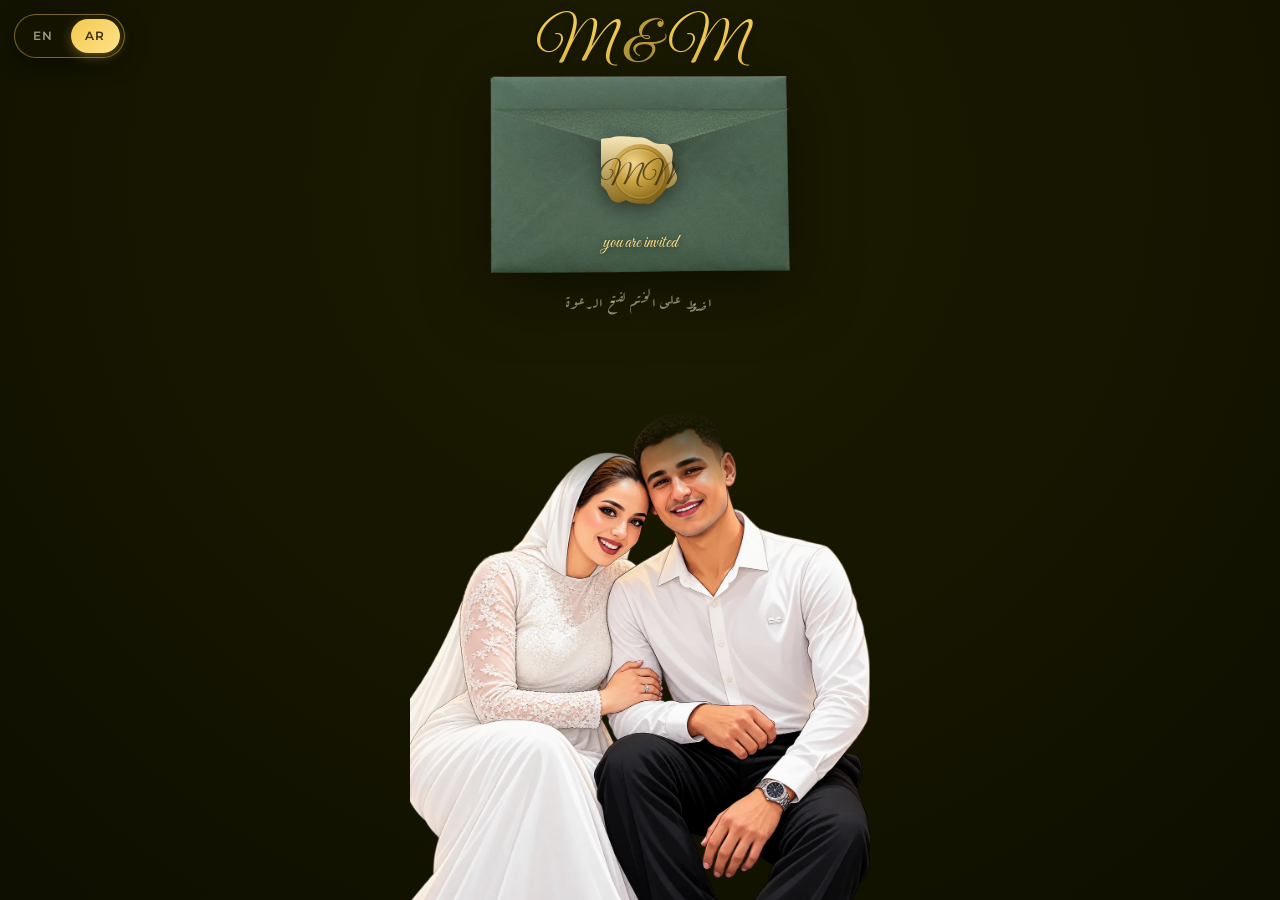
==== commit 91e200e3: "feat: rebuild the invitation as a cinematic scrolling page The invitation was a single cramped scree" ====
--- a/index.html
+++ b/index.html
@@ -1,205 +1,262 @@
 <!DOCTYPE html>
-<html class="scroll-smooth" lang="ar" dir="rtl">
+<html lang="ar" dir="rtl">
 <head>
-  <meta charset="utf-8">
-  <meta name="viewport" content="width=device-width, initial-scale=1.0, viewport-fit=cover">
-  <title>حفل الزفاف — مصطفى & ملك</title>
-  <meta name="theme-color" content="#0f1830">
-  <link rel="preconnect" href="https://fonts.googleapis.com">
-  <link rel="preconnect" href="https://fonts.gstatic.com" crossorigin>
-  <link rel="preload" as="image" href="assets/back.webp" type="image/webp" fetchpriority="high">
-  <link href="https://fonts.googleapis.com/css2?family=Montserrat:wght@400;500;600&family=Amiri:wght@400;700&family=Great+Vibes&family=Aref+Ruqaa:wght@400;700&display=swap" rel="stylesheet">
-  <link href="https://fonts.googleapis.com/css2?family=Material+Symbols+Outlined:wght,FILL@100..700,0..1&display=block" rel="stylesheet">
-  <link rel="stylesheet" href="styles.css?v=2">
+<meta charset="utf-8">
+<meta name="viewport" content="width=device-width, initial-scale=1.0, viewport-fit=cover">
+
+<title>مصطفى × ملك — حفل الزفاف</title>
+<meta name="description" content="يسرنا دعوتكم لمشاركتنا فرحة زفافنا — الأحد ٦ سبتمبر ٢٠٢٦، الساعة ٨:٣٠ مساءً، قاعة الماسة، بنها — كفر الجزار.">
+<meta name="theme-color" content="#141400">
+
+<!-- Sharing -->
+<meta property="og:type" content="website">
+<meta property="og:locale" content="ar_EG">
+<meta property="og:site_name" content="مصطفى × ملك">
+<meta property="og:title" content="مصطفى × ملك — حفل الزفاف">
+<meta property="og:description" content="الأحد ٦ سبتمبر ٢٠٢٦ — ٨:٣٠ مساءً — قاعة الماسة، بنها. بحضوركم تكتمل فرحتنا.">
+<meta property="og:image" content="https://refa3t.github.io/mustafawmalak/assets/og.jpg">
+<meta property="og:image:width" content="1200">
+<meta property="og:image:height" content="630">
+<meta property="og:image:alt" content="مصطفى وملك — حفل الزفاف">
+<meta property="og:url" content="https://refa3t.github.io/mustafawmalak/">
+<meta name="twitter:card" content="summary_large_image">
+<meta name="twitter:title" content="مصطفى × ملك — حفل الزفاف">
+<meta name="twitter:description" content="الأحد ٦ سبتمبر ٢٠٢٦ — ٨:٣٠ مساءً — قاعة الماسة، بنها.">
+<meta name="twitter:image" content="https://refa3t.github.io/mustafawmalak/assets/og.jpg">
+
+<link rel="icon" href="assets/favicon.svg" type="image/svg+xml">
+<link rel="apple-touch-icon" href="assets/apple-touch-icon.png">
+
+<!-- Fonts and the first-paint imagery are fetched together, so the opening
+     screen never sits on an empty navy background. -->
+<link rel="preconnect" href="https://fonts.googleapis.com">
+<link rel="preconnect" href="https://fonts.gstatic.com" crossorigin>
+<link rel="preload" as="image" href="assets/new/2bottom.webp" type="image/webp" fetchpriority="high">
+<link rel="preload" as="image" href="assets/new/1top.webp" type="image/webp" fetchpriority="high">
+<link rel="preload" as="image" href="assets/back.webp" type="image/webp">
+<link href="https://fonts.googleapis.com/css2?family=Aref+Ruqaa:wght@400;700&family=Great+Vibes&family=Montserrat:wght@400;600;700&family=Source+Serif+4:opsz,wght@8..60,300;400;600&display=swap" rel="stylesheet">
+<link rel="stylesheet" href="styles.css?v=4">
+
+<script>document.documentElement.className += " js";</script>
 </head>
-<body class="min-h-screen overflow-x-hidden relative">
-
-  <!-- Background Audio -->
-  <audio id="bg-audio" loop preload="none">
-    <source src="assets/au.mpeg" type="audio/mpeg">
-  </audio>
-
-  <!-- Language Switcher -->
-  <div id="lang-switch" class="lang-switch">
-    <button id="btn-ar" class="lang-btn active" onclick="switchLang('ar')">AR</button>
-    <button id="btn-en" class="lang-btn" onclick="switchLang('en')">EN</button>
-  </div>
-
-  <!-- ═══════════════ SCENE 1: ENVELOPE ═══════════════ -->
-  <section id="scene" class="scene">
-    <header class="envelope-header">
-      <h1 class="logo-entrance header-float">M <span>&amp;</span> <span>M</span></h1>
-    </header>
-
-    <div id="envelope-trigger" class="envelope-container envelope-entrance">
+
+<body>
+
+<!-- ═══════════════ LOADER ═══════════════ -->
+<div id="loader" class="loader" role="status" aria-live="polite">
+  <p class="loader-mono" aria-hidden="true">M<span>&amp;</span>M</p>
+  <span class="loader-label" data-ar="جارٍ فتح الدعوة" data-en="Opening the invitation">جارٍ فتح الدعوة</span>
+  <span class="loader-bar" aria-hidden="true"></span>
+</div>
+
+<!-- ═══════════════ LANGUAGE ═══════════════ -->
+<div id="lang-switch" class="lang-switch">
+  <button id="btn-ar" class="lang-btn is-active" type="button" lang="ar">AR</button>
+  <button id="btn-en" class="lang-btn" type="button" lang="en">EN</button>
+</div>
+
+<!-- ═══════════════ SCENE 1 — ENVELOPE ═══════════════ -->
+<section id="scene" class="scene">
+
+  <header class="envelope-header">
+    <p class="header-mono logo-entrance header-float" aria-hidden="true">M <span>&amp;</span> M</p>
+  </header>
+
+  <div class="envelope-stage">
+    <div id="envelope-trigger" class="envelope-container envelope-entrance"
+         role="button" tabindex="0"
+         aria-label="اضغط على الختم لفتح الدعوة"
+         data-label-ar="اضغط على الختم لفتح الدعوة"
+         data-label-en="Press the seal to open the invitation">
       <div class="envelope-body">
-        <img src="assets/new/2bottom.png" class="envelope-navy absolute inset-0 w-full h-full object-cover pointer-events-none">
+        <picture>
+          <source srcset="assets/new/2bottom.webp" type="image/webp">
+          <img src="assets/new/2bottom.png" alt="" class="envelope-sheet" width="444" height="322" fetchpriority="high">
+        </picture>
 
         <div id="envelope-top-wrapper" class="envelope-flap">
-          <img id="envelope-top" src="assets/new/1top.png" class="envelope-navy absolute inset-0 w-full h-full object-cover pointer-events-none">
-          <img src="assets/kh.png" class="envelope-seal">
+          <picture>
+            <source srcset="assets/new/1top.webp" type="image/webp">
+            <img src="assets/new/1top.png" alt="" class="envelope-sheet" width="454" height="500" fetchpriority="high">
+          </picture>
+
+          <!-- Wax seal, drawn locally so it stays crisp and costs nothing -->
+          <svg class="envelope-seal" viewBox="0 0 100 100" aria-hidden="true">
+            <defs>
+              <radialGradient id="waxFace" cx="38%" cy="32%" r="72%">
+                <stop offset="0%" stop-color="#f0d894"/>
+                <stop offset="45%" stop-color="#c8a040"/>
+                <stop offset="100%" stop-color="#7d6018"/>
+              </radialGradient>
+              <linearGradient id="waxRim" x1="0" y1="0" x2="0" y2="1">
+                <stop offset="0%" stop-color="#f7e7b8"/>
+                <stop offset="100%" stop-color="#8a6a1c"/>
+              </linearGradient>
+            </defs>
+            <path fill="url(#waxRim)" d="M50 3c9 0 13 6 21 8s14-2 19 6-1 15 2 23 8 12 4 20-13 7-19 13-7 14-16 15-13-6-22-6-13 7-21 4-8-11-13-17-13-8-14-17 6-13 6-22-6-14-1-21 12-3 19-6S41 3 50 3Z"/>
+            <circle cx="50" cy="50" r="38" fill="url(#waxFace)"/>
+            <circle cx="50" cy="50" r="33" fill="none" stroke="#6d5314" stroke-opacity=".45" stroke-width="1.4"/>
+            <circle cx="50" cy="50" r="30.5" fill="none" stroke="#f3e2ac" stroke-opacity=".35" stroke-width=".9"/>
+            <text class="seal-letters" x="50" y="62" text-anchor="middle">MM</text>
+          </svg>
         </div>
 
         <div id="envelope-shadow" class="envelope-shadow"></div>
 
-        <p class="envelope-text text-reveal" data-ar="you are invited" data-en="you are invited">
-          you are invited
-        </p>
+        <p class="envelope-text">you are invited</p>
 
         <div id="couple-card" class="couple-card">
           <p class="couple-name" data-ar="مصطفى" data-en="Mostafa">مصطفى</p>
-          <p class="couple-amp">&amp;</p>
+          <p class="couple-amp" aria-hidden="true">&times;</p>
           <p class="couple-name" data-ar="ملك" data-en="Malak">ملك</p>
           <p class="couple-date">SAVE THE DATE</p>
         </div>
       </div>
     </div>
 
-    <footer class="illustration-footer">
+    <p id="open-hint" class="open-hint" data-ar="اضغط على الختم لفتح الدعوة" data-en="Press the seal to open the invitation">
+      اضغط على الختم لفتح الدعوة
+    </p>
+  </div>
+
+  <footer class="illustration-footer">
+    <picture>
+      <source srcset="assets/back.webp" type="image/webp">
+      <img alt="مصطفى وملك" class="illustration-img" src="assets/back.png" width="1100" height="1169" decoding="async">
+    </picture>
+  </footer>
+</section>
+
+<div id="atmosphere" class="atmosphere" aria-hidden="true"></div>
+
+<!-- ═══════════════ SCENE 2 — THE INVITATION ═══════════════ -->
+<main id="invitation-card" class="invitation-card card-hidden">
+
+  <!-- Desktop top bar -->
+  <header class="topbar">
+    <span class="topbar-side" aria-hidden="true">
+      <svg viewBox="0 0 24 24" class="ico"><path d="M4 7h16M4 12h16M4 17h16"/></svg>
+    </span>
+    <p class="topbar-mono">M &amp; M</p>
+    <span class="topbar-side" aria-hidden="true">
+      <svg viewBox="0 0 24 24" class="ico ico-fill"><path d="M12 20.5s-7.5-4.7-7.5-9.7A4.3 4.3 0 0 1 12 8a4.3 4.3 0 0 1 7.5 2.8c0 5-7.5 9.7-7.5 9.7Z"/></svg>
+    </span>
+  </header>
+
+  <!-- ── Hero ── -->
+  <section id="sec-home" class="hero">
+    <div class="hero-bg" aria-hidden="true">
       <picture>
         <source srcset="assets/back.webp" type="image/webp">
-        <img alt="مصطفى وملك" class="illustration-img" src="assets/back.png"
-             width="1100" height="1169" decoding="async" fetchpriority="high">
+        <img src="assets/back.png" alt="" width="1100" height="1169" decoding="async">
       </picture>
-    </footer>
-
-    <div class="bg-accent bg-accent-top-right">
-      <svg class="w-full h-full text-primary fill-current" viewBox="0 0 100 100"><circle cx="100" cy="0" r="80"></circle></svg>
-    </div>
-    <div class="bg-accent bg-accent-bottom-left">
-      <svg class="w-full h-full text-primary fill-current" viewBox="0 0 100 100"><circle cx="0" cy="100" r="80"></circle></svg>
+      <span class="hero-scrim"></span>
+    </div>
+
+    <div class="hero-inner reveal">
+      <p class="eyebrow">you are invited</p>
+      <h1 class="hero-name" data-ar="مصطفى" data-en="Mostafa">مصطفى</h1>
+      <span class="hero-amp" aria-hidden="true">&amp;</span>
+      <h1 class="hero-name" data-ar="ملك" data-en="Malak">ملك</h1>
+
+      <div class="ornament" aria-hidden="true">
+        <svg viewBox="0 0 24 24" class="ornament-ico ico-fill"><path d="M12 20.5s-7.5-4.7-7.5-9.7A4.3 4.3 0 0 1 12 8a4.3 4.3 0 0 1 7.5 2.8c0 5-7.5 9.7-7.5 9.7Z"/></svg>
+      </div>
+
+      <p class="eyebrow eyebrow-wide">SAVE THE DATE</p>
     </div>
   </section>
 
-  <!-- Floating Petals -->
-  <div id="atmosphere" class="atmosphere"></div>
-
-  <!-- ═══════════════ SCENE 2: INVITATION CARD ═══════════════ -->
-  <div id="invitation-card" class="invitation-card card-hidden">
-    <main class="invitation-main">
-
-      <div class="invitation-border"></div>
-
-      <div class="invitation-content">
-
-        <!-- Bismillah -->
-        <div class="reveal" data-delay="0">
-          <p class="bismillah" data-ar="بِسْمِ ٱللَّهِ ٱلرَّحْمَٰنِ ٱلرَّحِيمِ" data-en="بِسْمِ ٱللَّهِ ٱلرَّحْمَٰنِ ٱلرَّحِيمِ">
-            بِسْمِ ٱللَّهِ ٱلرَّحْمَٰنِ ٱلرَّحِيمِ
-          </p>
+  <!-- ── Invitation details ── -->
+  <section id="sec-details" class="panel">
+
+    <div class="reveal">
+      <p class="bismillah">بِسْمِ ٱللَّهِ ٱلرَّحْمَٰنِ ٱلرَّحِيمِ</p>
+
+      <div class="names-row">
+        <h2 class="name-lg" data-ar="مصطفى" data-en="Mostafa">مصطفى</h2>
+        <svg viewBox="0 0 24 24" class="names-heart ico-fill" aria-hidden="true"><path d="M12 20.5s-7.5-4.7-7.5-9.7A4.3 4.3 0 0 1 12 8a4.3 4.3 0 0 1 7.5 2.8c0 5-7.5 9.7-7.5 9.7Z"/></svg>
+        <h2 class="name-lg" data-ar="ملك" data-en="Malak">ملك</h2>
+      </div>
+
+      <p class="lede muted" data-ar="بارك الله لهما وبارك عليهما وجمع بينهما في خير"
+         data-en="May Allah bless them and unite them in goodness">بارك الله لهما وبارك عليهما وجمع بينهما في خير</p>
+      <p class="lede" data-ar="يسرنا دعوتكم لمشاركتنا فرحة زفافنا"
+         data-en="We are delighted to invite you to celebrate our wedding">يسرنا دعوتكم لمشاركتنا فرحة زفافنا</p>
+      <p class="lede accent" data-ar="بحضوركم تكتمل فرحتنا"
+         data-en="Your presence completes our joy">بحضوركم تكتمل فرحتنا</p>
+    </div>
+
+    <!-- Countdown -->
+    <div id="sec-count" class="glass countdown-card reveal">
+      <p class="countdown-title" data-ar="لم يتبقَّ على فرحتنا" data-en="Until our celebration">لم يتبقَّ على فرحتنا</p>
+
+      <div id="countdown" class="countdown is-loading" dir="rtl">
+        <div class="cd-cell"><span id="cd-days"  class="cd-num">&nbsp;</span><span class="cd-cap" data-ar="يوم" data-en="Days">يوم</span></div>
+        <span class="cd-sep" aria-hidden="true">:</span>
+        <div class="cd-cell"><span id="cd-hours" class="cd-num">&nbsp;</span><span class="cd-cap" data-ar="ساعة" data-en="Hours">ساعة</span></div>
+        <span class="cd-sep" aria-hidden="true">:</span>
+        <div class="cd-cell"><span id="cd-mins"  class="cd-num">&nbsp;</span><span class="cd-cap" data-ar="دقيقة" data-en="Minutes">دقيقة</span></div>
+        <span class="cd-sep" aria-hidden="true">:</span>
+        <div class="cd-cell"><span id="cd-secs"  class="cd-num">&nbsp;</span><span class="cd-cap" data-ar="ثانية" data-en="Seconds">ثانية</span></div>
+      </div>
+
+      <p id="cd-arrived" class="cd-arrived" hidden
+         data-ar="اليوم فرحتنا — أهلاً بكم" data-en="Today is our celebration — welcome">اليوم فرحتنا — أهلاً بكم</p>
+    </div>
+
+    <!-- Event cards -->
+    <div class="detail-grid">
+      <div class="glass detail-card reveal">
+        <svg viewBox="0 0 24 24" class="card-ico"><rect x="3" y="5" width="18" height="16" rx="3"/><path d="M3 10h18M8 3v4M16 3v4"/></svg>
+        <h3 class="card-title" data-ar="الأحد، ٦ سبتمبر ٢٠٢٦" data-en="Sunday, 6 September 2026">الأحد، ٦ سبتمبر ٢٠٢٦</h3>
+        <svg viewBox="0 0 24 24" class="card-ico card-ico-2"><circle cx="12" cy="12" r="9"/><path d="M12 7v5.5l3.5 2"/></svg>
+        <p class="card-sub" data-ar="الساعة ٨:٣٠ مساءً" data-en="8:30 PM">الساعة ٨:٣٠ مساءً</p>
+      </div>
+
+      <div id="sec-venue" class="glass detail-card reveal">
+        <div class="detail-card-top">
+          <svg viewBox="0 0 24 24" class="card-ico"><path d="M20 10c0 5.5-8 11-8 11S4 15.5 4 10a8 8 0 1 1 16 0Z"/><circle cx="12" cy="10" r="2.6"/></svg>
+          <h3 class="card-title" data-ar="قاعة الماسة" data-en="El Masa Hall">قاعة الماسة</h3>
+          <p class="card-sub" data-ar="بنها، كفر الجزار" data-en="Benha, Kafr El-Gazzar">بنها، كفر الجزار</p>
         </div>
-
-        <!-- Divider -->
-        <div class="reveal divider-gold" data-delay="50"></div>
-
-        <!-- Names -->
-        <div class="reveal text-center" data-delay="100">
-          <h2 class="couple-name-lg" data-ar="مصطفى" data-en="Mostafa">مصطفى</h2>
-          <p class="couple-amp-lg">&amp;</p>
-          <h2 class="couple-name-lg" data-ar="ملك" data-en="Malak">ملك</h2>
-        </div>
-
-        <!-- Blessing -->
-        <div class="reveal text-center" data-delay="150">
-          <p class="blessing" data-ar="بارك الله لهما وبارك عليهما وجمع بينهما في خير" data-en="May Allah bless them and unite them in goodness">
-            بارك الله لهما وبارك عليهما وجمع بينهما في خير
-          </p>
-        </div>
-
-        <!-- Divider -->
-        <div class="reveal divider-gold divider-sm" data-delay="200"></div>
-
-        <!-- Invitation text -->
-        <div class="reveal text-center" data-delay="250">
-          <p class="invitation-text" data-ar="يسرنا دعوتكم لمشاركتنا فرحة زفافنا" data-en="We are delighted to invite you to celebrate our wedding">
-            يسرنا دعوتكم لمشاركتنا فرحة زفافنا
-          </p>
-        </div>
-
-        <!-- Highlight pill -->
-        <div class="reveal" data-delay="300">
-          <span class="highlight-pill" data-ar="بحضوركم تكتمل فرحتنا" data-en="Your presence completes our joy">
-            بحضوركم تكتمل فرحتنا
-          </span>
-        </div>
-
-        <!-- Countdown -->
-        <div class="reveal text-center countdown-section" data-delay="350">
-          <p class="countdown-label" data-ar="لم يتبقَّ على فرحتنا" data-en="Until our celebration">
-            لم يتبقَّ على فرحتنا
-          </p>
-          <div class="countdown-grid">
-            <div class="countdown-box">
-              <span id="cd-days" class="countdown-value">00</span>
-              <span class="countdown-unit" data-ar="يوم" data-en="Days">يوم</span>
-            </div>
-            <span class="countdown-separator">:</span>
-            <div class="countdown-box">
-              <span id="cd-hours" class="countdown-value">00</span>
-              <span class="countdown-unit" data-ar="ساعة" data-en="Hours">ساعة</span>
-            </div>
-            <span class="countdown-separator">:</span>
-            <div class="countdown-box">
-              <span id="cd-mins" class="countdown-value">00</span>
-              <span class="countdown-unit" data-ar="دقيقة" data-en="Mins">دقيقة</span>
-            </div>
-            <span class="countdown-separator">:</span>
-            <div class="countdown-box">
-              <span id="cd-secs" class="countdown-value">00</span>
-              <span class="countdown-unit" data-ar="ثانية" data-en="Secs">ثانية</span>
-            </div>
-          </div>
-        </div>
-
-        <!-- Event details -->
-        <div id="details-card" class="reveal details-card" data-delay="400">
-          <div class="detail-row reveal-left" data-delay="450">
-            <span class="material-symbols-outlined detail-icon">calendar_today</span>
-            <p class="detail-text" data-ar="الأحد، ٦ سبتمبر ٢٠٢٦" data-en="Sunday, September 6, 2026">
-              الأحد، ٦ سبتمبر ٢٠٢٦
-            </p>
-          </div>
-          <div class="detail-row reveal-right" data-delay="500">
-            <span class="material-symbols-outlined detail-icon">schedule</span>
-            <p class="detail-text" data-ar="الساعة ٨:٣٠ مساءً" data-en="8:30 PM">
-              الساعة ٨:٣٠ مساءً
-            </p>
-          </div>
-          <div class="detail-row reveal-left" data-delay="550">
-            <span class="material-symbols-outlined detail-icon">location_on</span>
-            <p class="detail-text" data-ar="قاعة الماسة — بنها، كفر الجزار" data-en="El Masa Hall — Benha, Kafr El-Gazzar">
-              قاعة الماسة — بنها، كفر الجزار
-            </p>
-          </div>
-        </div>
-
-        <!-- Map button -->
-        <div class="reveal" data-delay="600">
-          <a href="https://maps.app.goo.gl/hzJ3EG9pb3VxzKir6" target="_blank" rel="noopener" class="map-btn">
-            <span data-ar="الحصول على الاتجاهات" data-en="Get Directions">الحصول على الاتجاهات</span>
-            <span class="material-symbols-outlined text-lg">near_me</span>
-          </a>
-        </div>
-
-        <!-- Footer -->
-        <div class="reveal text-center" data-delay="700">
-          <p class="footer-text" data-ar="نتشرف بحضوركم" data-en="We would be honored by your presence">
-            نتشرف بحضوركم
-          </p>
-        </div>
-
-        <!-- Closing photo -->
-        <figure class="reveal closing-photo" data-delay="750">
-          <picture>
-            <source srcset="assets/back.webp" type="image/webp">
-            <img alt="مصطفى وملك" src="assets/back.png" width="1100" height="1169" decoding="async">
-          </picture>
-        </figure>
-
-      </div>
-    </main>
-  </div>
-
-  <script src="script.js?v=2"></script>
+        <a class="ghost-btn" href="https://maps.app.goo.gl/hzJ3EG9pb3VxzKir6" target="_blank" rel="noopener noreferrer">
+          <span data-ar="الحصول على الاتجاهات" data-en="Get Directions">الحصول على الاتجاهات</span>
+          <svg viewBox="0 0 24 24" class="btn-ico"><path d="M3 11l18-8-8 18-2-8-8-2Z"/></svg>
+        </a>
+      </div>
+    </div>
+
+    <!-- Closing -->
+    <div class="closing reveal">
+      <p class="closing-line" data-ar="نتشرف بحضوركم" data-en="We are honored by your presence">نتشرف بحضوركم</p>
+      <div class="ornament ornament-sm" aria-hidden="true">
+        <svg viewBox="0 0 24 24" class="ornament-ico"><path d="M12 3l1.9 5.6L19.5 10l-5.6 1.9L12 17.5l-1.9-5.6L4.5 10l5.6-1.4L12 3Z"/></svg>
+      </div>
+    </div>
+  </section>
+</main>
+
+<!-- Mobile bottom nav -->
+<nav id="bottom-nav" class="bottom-nav" hidden>
+  <a class="nav-item is-current" href="#sec-home"    data-target="sec-home">
+    <svg viewBox="0 0 24 24" class="nav-ico"><path d="M4 11l8-7 8 7v8a1 1 0 0 1-1 1h-4v-6h-6v6H5a1 1 0 0 1-1-1Z"/></svg>
+    <span data-ar="الدعوة" data-en="HOME">الدعوة</span>
+  </a>
+  <a class="nav-item" href="#sec-count" data-target="sec-count">
+    <svg viewBox="0 0 24 24" class="nav-ico"><circle cx="12" cy="12" r="9"/><path d="M12 7v5.5l3.5 2"/></svg>
+    <span data-ar="الموعد" data-en="TIMER">الموعد</span>
+  </a>
+  <a class="nav-item" href="#sec-details" data-target="sec-details">
+    <svg viewBox="0 0 24 24" class="nav-ico"><rect x="3" y="5" width="18" height="16" rx="3"/><path d="M3 10h18M8 3v4M16 3v4"/></svg>
+    <span data-ar="التفاصيل" data-en="DETAILS">التفاصيل</span>
+  </a>
+  <a class="nav-item" href="#sec-venue" data-target="sec-venue">
+    <svg viewBox="0 0 24 24" class="nav-ico"><path d="M20 10c0 5.5-8 11-8 11S4 15.5 4 10a8 8 0 1 1 16 0Z"/><circle cx="12" cy="10" r="2.6"/></svg>
+    <span data-ar="المكان" data-en="VENUE">المكان</span>
+  </a>
+</nav>
+
+<script src="script.js?v=4" defer></script>
 </body>
 </html>
--- a/styles.css
+++ b/styles.css
@@ -1,2 +1,2 @@
 /*! tailwindcss v4.3.2 | MIT License | https://tailwindcss.com */
-@layer properties{@supports (((-webkit-hyphens:none)) and (not (margin-trim:inline))) or ((-moz-orient:inline) and (not (color:rgb(from red r g b)))){*,:before,:after,::backdrop{--tw-translate-x:0;--tw-translate-y:0;--tw-translate-z:0;--tw-rotate-x:initial;--tw-rotate-y:initial;--tw-rotate-z:initial;--tw-skew-x:initial;--tw-skew-y:initial;--tw-border-style:solid;--tw-leading:initial;--tw-font-weight:initial;--tw-tracking:initial;--tw-shadow:0 0 #0000;--tw-shadow-color:initial;--tw-shadow-alpha:100%;--tw-inset-shadow:0 0 #0000;--tw-inset-shadow-color:initial;--tw-inset-shadow-alpha:100%;--tw-ring-color:initial;--tw-ring-shadow:0 0 #0000;--tw-inset-ring-color:initial;--tw-inset-ring-shadow:0 0 #0000;--tw-ring-inset:initial;--tw-ring-offset-width:0px;--tw-ring-offset-color:#fff;--tw-ring-offset-shadow:0 0 #0000;--tw-ease:initial;--tw-scale-x:1;--tw-scale-y:1;--tw-scale-z:1}}}@layer theme{:root,:host{--font-sans:ui-sans-serif, system-ui, sans-serif, "Apple Color Emoji", "Segoe UI Emoji", "Segoe UI Symbol", "Noto Color Emoji";--font-mono:ui-monospace, SFMono-Regular, Menlo, Monaco, Consolas, "Liberation Mono", "Courier New", monospace;--spacing:.25rem;--text-xs:.75rem;--text-xs--line-height:calc(1 / .75);--text-sm:.875rem;--text-sm--line-height:calc(1.25 / .875);--text-base:1rem;--text-base--line-height:calc(1.5 / 1);--text-lg:1.125rem;--text-lg--line-height:calc(1.75 / 1.125);--text-xl:1.25rem;--text-xl--line-height:calc(1.75 / 1.25);--text-2xl:1.5rem;--text-2xl--line-height:calc(2 / 1.5);--text-3xl:1.875rem;--text-3xl--line-height:calc(2.25 / 1.875);--text-4xl:2.25rem;--text-4xl--line-height:calc(2.5 / 2.25);--font-weight-medium:500;--font-weight-semibold:600;--tracking-tighter:-.05em;--tracking-wide:.025em;--tracking-wider:.05em;--tracking-widest:.1em;--leading-relaxed:1.625;--radius-xl:.75rem;--radius-2xl:1rem;--ease-out:cubic-bezier(0, 0, .2, 1);--default-transition-duration:.15s;--default-transition-timing-function:cubic-bezier(.4, 0, .2, 1);--default-font-family:var(--font-sans);--default-mono-font-family:var(--font-mono);--color-primary:#c8a040}}@layer base{*,:after,:before,::backdrop{box-sizing:border-box;border:0 solid;margin:0;padding:0}::file-selector-button{box-sizing:border-box;border:0 solid;margin:0;padding:0}html,:host{-webkit-text-size-adjust:100%;tab-size:4;line-height:1.5;font-family:var(--default-font-family,ui-sans-serif, system-ui, sans-serif, "Apple Color Emoji", "Segoe UI Emoji", "Segoe UI Symbol", "Noto Color Emoji");font-feature-settings:var(--default-font-feature-settings,normal);font-variation-settings:var(--default-font-variation-settings,normal);-webkit-tap-highlight-color:transparent}hr{height:0;color:inherit;border-top-width:1px}abbr:where([title]){-webkit-text-decoration:underline dotted;text-decoration:underline dotted}h1,h2,h3,h4,h5,h6{font-size:inherit;font-weight:inherit}a{color:inherit;-webkit-text-decoration:inherit;-webkit-text-decoration:inherit;-webkit-text-decoration:inherit;text-decoration:inherit}b,strong{font-weight:bolder}code,kbd,samp,pre{font-family:var(--default-mono-font-family,ui-monospace, SFMono-Regular, Menlo, Monaco, Consolas, "Liberation Mono", "Courier New", monospace);font-feature-settings:var(--default-mono-font-feature-settings,normal);font-variation-settings:var(--default-mono-font-variation-settings,normal);font-size:1em}small{font-size:80%}sub,sup{vertical-align:baseline;font-size:75%;line-height:0;position:relative}sub{bottom:-.25em}sup{top:-.5em}table{text-indent:0;border-color:inherit;border-collapse:collapse}:-moz-focusring{outline:auto}progress{vertical-align:baseline}summary{display:list-item}ol,ul,menu{list-style:none}img,svg,video,canvas,audio,iframe,embed,object{vertical-align:middle;display:block}img,video{max-width:100%;height:auto}button,input,select,optgroup,textarea{font:inherit;font-feature-settings:inherit;font-variation-settings:inherit;letter-spacing:inherit;color:inherit;opacity:1;background-color:#0000;border-radius:0}::file-selector-button{font:inherit;font-feature-settings:inherit;font-variation-settings:inherit;letter-spacing:inherit;color:inherit;opacity:1;background-color:#0000;border-radius:0}:where(select:is([multiple],[size])) optgroup{font-weight:bolder}:where(select:is([multiple],[size])) optgroup option{padding-inline-start:20px}::file-selector-button{margin-inline-end:4px}::placeholder{opacity:1}@supports (not ((-webkit-appearance:-apple-pay-button))) or (contain-intrinsic-size:1px){::placeholder{color:currentColor}@supports (color:color-mix(in lab, red, red)){::placeholder{color:color-mix(in oklab, currentcolor 50%, transparent)}}}textarea{resize:vertical}::-webkit-search-decoration{-webkit-appearance:none}::-webkit-date-and-time-value{min-height:1lh;text-align:inherit}::-webkit-datetime-edit{display:inline-flex}::-webkit-datetime-edit-fields-wrapper{padding:0}::-webkit-datetime-edit{padding-block:0}::-webkit-datetime-edit-year-field{padding-block:0}::-webkit-datetime-edit-month-field{padding-block:0}::-webkit-datetime-edit-day-field{padding-block:0}::-webkit-datetime-edit-hour-field{padding-block:0}::-webkit-datetime-edit-minute-field{padding-block:0}::-webkit-datetime-edit-second-field{padding-block:0}::-webkit-datetime-edit-millisecond-field{padding-block:0}::-webkit-datetime-edit-meridiem-field{padding-block:0}::-webkit-calendar-picker-indicator{line-height:1}:-moz-ui-invalid{box-shadow:none}button,input:where([type=button],[type=reset],[type=submit]){appearance:button}::file-selector-button{appearance:button}::-webkit-inner-spin-button{height:auto}::-webkit-outer-spin-button{height:auto}[hidden]:where(:not([hidden=until-found])){display:none!important}}@layer components;@layer utilities{.pointer-events-none{pointer-events:none}.absolute{position:absolute}.fixed{position:fixed}.relative{position:relative}.inset-0{inset:0}.inset-\[6px\]{inset:6px}.end-4{inset-inline-end:calc(var(--spacing) * 4)}.top-0{top:0}.top-0\.5{top:calc(var(--spacing) * .5)}.top-4{top:calc(var(--spacing) * 4)}.right-0{right:0}.bottom-0{bottom:0}.bottom-6{bottom:calc(var(--spacing) * 6)}.left-0{left:0}.left-1\/2{left:50%}.z-10{z-index:10}.z-15{z-index:15}.z-20{z-index:20}.z-30{z-index:30}.z-40{z-index:40}.z-50{z-index:50}.z-\[300\]{z-index:300}.my-1{margin-block:var(--spacing)}.my-2{margin-block:calc(var(--spacing) * 2)}.mt-1{margin-top:var(--spacing)}.mt-3{margin-top:calc(var(--spacing) * 3)}.mb-1{margin-bottom:var(--spacing)}.mb-4{margin-bottom:calc(var(--spacing) * 4)}.flex{display:flex}.inline-block{display:inline-block}.inline-flex{display:inline-flex}.h-1\/2{height:50%}.h-20{height:calc(var(--spacing) * 20)}.h-64{height:calc(var(--spacing) * 64)}.h-\[1px\]{height:1px}.h-auto{height:auto}.h-full{height:100%}.min-h-screen{min-height:100vh}.w-16{width:calc(var(--spacing) * 16)}.w-20{width:calc(var(--spacing) * 20)}.w-64{width:calc(var(--spacing) * 64)}.w-full{width:100%}.max-w-\[520px\]{max-width:520px}.min-w-\[60px\]{min-width:60px}.-translate-x-1\/2{--tw-translate-x:calc(calc(1 / 2 * 100%) * -1);translate:var(--tw-translate-x) var(--tw-translate-y)}.translate-y-1\/2{--tw-translate-y:calc(1 / 2 * 100%);translate:var(--tw-translate-x) var(--tw-translate-y)}.transform{transform:var(--tw-rotate-x,) var(--tw-rotate-y,) var(--tw-rotate-z,) var(--tw-skew-x,) var(--tw-skew-y,)}.flex-col{flex-direction:column}.items-center{align-items:center}.items-end{align-items:flex-end}.justify-center{justify-content:center}.gap-2{gap:calc(var(--spacing) * 2)}.gap-3{gap:calc(var(--spacing) * 3)}.gap-y-12{row-gap:calc(var(--spacing) * 12)}.overflow-hidden{overflow:hidden}.overflow-x-hidden{overflow-x:hidden}.overflow-y-auto{overflow-y:auto}.scroll-smooth{scroll-behavior:smooth}.rounded-2xl{border-radius:var(--radius-2xl)}.rounded-\[20px\]{border-radius:20px}.rounded-full{border-radius:3.40282e38px}.rounded-xl{border-radius:var(--radius-xl)}.border{border-style:var(--tw-border-style);border-width:1px}.fill-current{fill:currentColor}.object-cover{object-fit:cover}.p-5{padding:calc(var(--spacing) * 5)}.px-3{padding-inline:calc(var(--spacing) * 3)}.px-5{padding-inline:calc(var(--spacing) * 5)}.px-6{padding-inline:calc(var(--spacing) * 6)}.py-2{padding-block:calc(var(--spacing) * 2)}.py-3{padding-block:calc(var(--spacing) * 3)}.py-6{padding-block:calc(var(--spacing) * 6)}.py-10{padding-block:calc(var(--spacing) * 10)}.pt-24{padding-top:calc(var(--spacing) * 24)}.pb-16{padding-bottom:calc(var(--spacing) * 16)}.text-center{text-align:center}.text-2xl{font-size:var(--text-2xl);line-height:var(--tw-leading,var(--text-2xl--line-height))}.text-3xl{font-size:var(--text-3xl);line-height:var(--tw-leading,var(--text-3xl--line-height))}.text-lg{font-size:var(--text-lg);line-height:var(--tw-leading,var(--text-lg--line-height))}.text-sm{font-size:var(--text-sm);line-height:var(--tw-leading,var(--text-sm--line-height))}.text-xl{font-size:var(--text-xl);line-height:var(--tw-leading,var(--text-xl--line-height))}.text-xs{font-size:var(--text-xs);line-height:var(--tw-leading,var(--text-xs--line-height))}.text-\[9px\]{font-size:9px}.text-\[10px\]{font-size:10px}.leading-relaxed{--tw-leading:var(--leading-relaxed);line-height:var(--leading-relaxed)}.font-medium{--tw-font-weight:var(--font-weight-medium);font-weight:var(--font-weight-medium)}.font-semibold{--tw-font-weight:var(--font-weight-semibold);font-weight:var(--font-weight-semibold)}.tracking-tighter{--tw-tracking:var(--tracking-tighter);letter-spacing:var(--tracking-tighter)}.tracking-wide{--tw-tracking:var(--tracking-wide);letter-spacing:var(--tracking-wide)}.tracking-wider{--tw-tracking:var(--tracking-wider);letter-spacing:var(--tracking-wider)}.tracking-widest{--tw-tracking:var(--tracking-widest);letter-spacing:var(--tracking-widest)}.text-primary{color:var(--color-primary)}.uppercase{text-transform:uppercase}.italic{font-style:italic}.opacity-0{opacity:0}.ring{--tw-ring-shadow:var(--tw-ring-inset,) 0 0 0 calc(1px + var(--tw-ring-offset-width)) var(--tw-ring-color,currentcolor);box-shadow:var(--tw-inset-shadow), var(--tw-inset-ring-shadow), var(--tw-ring-offset-shadow), var(--tw-ring-shadow), var(--tw-shadow)}.transition{transition-property:color,background-color,border-color,outline-color,text-decoration-color,fill,stroke,--tw-gradient-from,--tw-gradient-via,--tw-gradient-to,opacity,box-shadow,transform,translate,scale,rotate,filter,-webkit-backdrop-filter,backdrop-filter,display,content-visibility,overlay,pointer-events;transition-timing-function:var(--tw-ease,var(--default-transition-timing-function));transition-duration:var(--tw-duration,var(--default-transition-duration))}.transition-all{transition-property:all;transition-timing-function:var(--tw-ease,var(--default-transition-timing-function));transition-duration:var(--tw-duration,var(--default-transition-duration))}.ease-out{--tw-ease:var(--ease-out);transition-timing-function:var(--ease-out)}.select-none{-webkit-user-select:none;user-select:none}@media (hover:hover){.hover\:scale-105:hover{--tw-scale-x:105%;--tw-scale-y:105%;--tw-scale-z:105%;scale:var(--tw-scale-x) var(--tw-scale-y)}}@media (min-width:40rem){.sm\:end-6{inset-inline-end:calc(var(--spacing) * 6)}.sm\:top-6{top:calc(var(--spacing) * 6)}.sm\:px-10{padding-inline:calc(var(--spacing) * 10)}.sm\:text-4xl{font-size:var(--text-4xl);line-height:var(--tw-leading,var(--text-4xl--line-height))}.sm\:text-base{font-size:var(--text-base);line-height:var(--tw-leading,var(--text-base--line-height))}.sm\:text-xl{font-size:var(--text-xl);line-height:var(--tw-leading,var(--text-xl--line-height))}}}:root{--navy-950:#070c1c;--navy-900:#0f1830;--navy-800:#14182d;--navy-700:#1a2452;--night:radial-gradient(circle at 50% 20%, var(--navy-700) 0%, var(--navy-900) 55%, var(--navy-950) 100%);--gold:#c8a040;--gold-light:#e0c060;--gold-08:#c8a04014;--gold-12:#c8a0401f;--gold-20:#c8a04033;--gold-45:#c8a04073;--ink-strong:#ffffffeb;--ink:#ffffffc7;--ink-muted:#fff9;--ink-faint:#ffffff7a;--surface:#080c1c80;--surface-border:var(--gold-20);--surface-shadow:0 8px 32px #0000004d, inset 0 1px 0 #ffffff0d;--radius-card:20px}*{box-sizing:border-box;margin:0;padding:0}html,body{width:100%;height:100%;margin:0;padding:0}body{background:var(--night);color:var(--ink);-webkit-font-smoothing:antialiased;background-attachment:fixed;min-height:100dvh;font-family:Cairo,sans-serif;overflow-x:hidden}[data-lang=en] .arabic-text,[data-lang=ar] .english-text,html[lang=en][dir=ltr] .arabic-text,html[lang=ar][dir=rtl] .english-text{display:none}.lang-switch{z-index:300;-webkit-backdrop-filter:blur(14px);border:1px solid var(--gold-45);opacity:0;top:16px;background:#1014268c;border-radius:999px;align-items:center;gap:3px;padding:4px;transition:opacity .5s;display:flex;position:fixed;inset-inline-end:16px;box-shadow:0 6px 22px #0006,inset 0 1px #ffffff1f}.lang-btn{letter-spacing:1.5px;color:var(--ink-muted);cursor:pointer;background:0 0;border:none;border-radius:999px;padding:6px 16px;font-family:Montserrat,sans-serif;font-size:12px;font-weight:600;transition:color .3s,background .3s,box-shadow .3s,transform .3s cubic-bezier(.16,1,.3,1)}.lang-btn.active{background:linear-gradient(135deg, var(--gold), var(--gold-light));color:var(--navy-800);box-shadow:0 3px 12px #c8a04080}.lang-btn:not(.active):hover{color:var(--gold-light)}.lang-btn:not(.active):active{transform:scale(.94)}.scene{z-index:100;perspective:1600px;opacity:0;pointer-events:none;background:0 0;justify-content:center;align-items:center;padding:24px;transition:transform .8s ease-in;display:flex;position:fixed;inset:0}.scene.gone{pointer-events:none;transform:translateY(-100%)}.scene:before{content:"";filter:blur(2px);pointer-events:none;z-index:1;background:radial-gradient(#070c1c8c 0%,#070c1c00 72%);width:min(80vw,340px);height:50px;position:absolute;top:50%;left:50%;transform:translate(-50%,190px)}.scene:after{content:"";pointer-events:none;z-index:0;background-image:none;position:absolute;inset:0}.envelope-header{z-index:50;justify-content:center;width:100%;padding:24px 0;display:flex;position:fixed;top:2px}.envelope-header h1{color:var(--gold);text-shadow:0 2px 8px #0000004d;align-items:center;gap:8px;font-family:Great Vibes,cursive;font-size:4rem;line-height:1;display:flex}.envelope-container{cursor:pointer;perspective:1000px;z-index:30;width:380px;height:250px;margin-top:-220px;position:relative}.envelope-body{box-shadow:none;z-index:1;perspective:800px;background:0 0;border:none;border-radius:4px;position:absolute;inset:0;overflow:visible}.envelope-flap{transform-origin:top;z-index:10;width:100%;height:50%;transition:transform 1.2s cubic-bezier(.4,0,.2,1);position:absolute;top:0;left:0}.envelope-seal{pointer-events:none;z-index:20;width:80px;height:80px;position:absolute;bottom:0;left:50%;transform:translate(-50%)translateY(50%)}.envelope-shadow{pointer-events:none;z-index:15;opacity:0;background:linear-gradient(#00000080 0%,#00000026 60%,#0000 100%);width:100%;height:50%;transition:opacity .8s .3s;position:absolute;top:0;left:0}.envelope-text{text-align:center;z-index:20;pointer-events:none;-webkit-user-select:none;user-select:none;width:100%;color:var(--gold);text-shadow:0 1px 6px #0000004d;font-family:Great Vibes,cursive;font-size:1.125rem;position:absolute;bottom:24px}.couple-card{opacity:0;pointer-events:none;z-index:30;flex-direction:column;justify-content:center;align-items:center;transition:opacity .8s .6s;display:flex;position:absolute;inset:0}.couple-card .couple-name{color:var(--gold);font-family:Amiri,serif;font-size:1.5rem}.couple-card .couple-amp{color:var(--gold);margin:4px 0;font-size:1.125rem}.couple-card .couple-date{letter-spacing:3px;text-transform:uppercase;color:var(--gold);margin-top:12px;font-size:.75rem}.illustration-footer{z-index:20;justify-content:flex-end;align-items:flex-end;width:100%;display:flex;position:fixed;bottom:0;right:0;overflow:visible}.illustration-img{transform-origin:100% 100%;width:100%;height:auto;transform:scale(.8);-webkit-mask-image:linear-gradient(#0000 0%,#000 18%);mask-image:linear-gradient(#0000 0%,#000 18%)}.bg-accent{pointer-events:none;width:256px;height:256px;color:var(--gold);opacity:.07;position:fixed}.bg-accent-top-right{top:0;right:0}.bg-accent-bottom-left{z-index:25;bottom:0;left:0}.atmosphere{pointer-events:none;z-index:50;position:fixed;inset:0;overflow:hidden}.invitation-card{z-index:40;-webkit-overflow-scrolling:touch;scrollbar-width:none;-ms-overflow-style:none;background-color:var(--navy-900);background-image:var(--night);background-position:50%;background-repeat:no-repeat;background-size:cover;background-attachment:fixed;position:fixed;inset:0;overflow:hidden auto}.closing-photo{width:100%;margin-top:4px;line-height:0}.closing-photo img{border-end-end-radius:var(--radius-card);border-end-start-radius:var(--radius-card);width:100%;height:auto;display:block;-webkit-mask-image:linear-gradient(#0000 0%,#000 20%);mask-image:linear-gradient(#0000 0%,#000 20%)}.invitation-card.show{opacity:1!important;pointer-events:auto!important;transform:translateY(0)!important}.invitation-main{background:0 0;border-radius:0;width:100%;max-width:520px;margin:0 auto;padding:0;position:relative}.invitation-border{border:1px solid var(--gold-12);pointer-events:none;z-index:10;border-radius:24px;width:min(100% - 24px,508px);position:fixed;top:12px;bottom:12px;left:50%;transform:translate(-50%)}.invitation-content{z-index:20;width:100%;padding-top:env(safe-area-inset-top,32px);padding-bottom:env(safe-area-inset-bottom,40px);flex-direction:column;align-items:center;gap:28px;padding-left:24px;padding-right:24px;display:flex;position:relative}@media (min-height:700px){.invitation-content{gap:30px;padding-top:50px}}@media (min-height:800px){.invitation-content{gap:32px;padding-top:60px}}.bismillah{text-align:center;color:var(--gold);letter-spacing:.5px;font-family:Aref Ruqaa,serif;font-size:1rem;line-height:1.8}.divider-gold{background:linear-gradient(90deg, transparent, var(--gold), transparent);width:100px;height:1px}.divider-sm{width:70px}.couple-name-lg{color:var(--gold);text-shadow:0 2px 12px #c8a0404d;margin-bottom:4px;font-family:Great Vibes,cursive;font-size:2.25rem}.couple-amp-lg{color:var(--gold);opacity:.8;margin:4px 0;font-size:1.5rem}.blessing{text-align:center;color:var(--ink-muted);max-width:320px;font-family:Amiri,serif;font-size:.95rem;font-style:italic;line-height:1.8}.invitation-text{text-align:center;color:var(--ink-strong);font-family:Amiri,serif;font-size:1.2rem;line-height:1.9}.highlight-pill{letter-spacing:.5px;background:var(--gold-12);border:1px solid var(--gold-20);color:var(--gold);border-radius:999px;padding:10px 28px;font-family:Amiri,serif;font-size:.85rem;display:inline-block}.countdown-label{letter-spacing:3px;text-transform:uppercase;color:var(--ink-faint);margin-bottom:14px;font-family:Montserrat,sans-serif;font-size:10px}.countdown-section{width:100%}.countdown-grid{justify-content:center;align-items:center;gap:6px;width:100%;display:flex}.countdown-box{background:var(--surface);border:1px solid var(--surface-border);min-width:0;max-width:78px;box-shadow:var(--surface-shadow);border-radius:14px;flex-direction:column;flex:1 1 0;align-items:center;padding:14px 6px;transition:transform .3s cubic-bezier(.16,1,.3,1);display:flex}.countdown-box:hover{transform:translateY(-3px)scale(1.04)}.countdown-value{color:var(--gold);font-family:Montserrat,sans-serif;font-size:1.6rem;font-weight:600}.countdown-unit{text-transform:uppercase;letter-spacing:1px;color:var(--ink-faint);margin-top:6px;font-family:Montserrat,sans-serif;font-size:9px}.countdown-separator{color:var(--gold-45);font-size:1.25rem}.details-card{border-radius:var(--radius-card);background:var(--surface);border:1px solid var(--surface-border);width:100%;box-shadow:var(--surface-shadow);padding:24px}.detail-row{align-items:flex-start;gap:14px;margin-bottom:12px;padding:4px 0;display:flex}.detail-row:last-child{margin-bottom:0}.detail-icon{color:var(--gold);flex-shrink:0;margin-top:2px;font-size:1.3rem}.detail-text{color:var(--ink);font-family:Amiri,serif;font-size:.9rem;line-height:1.7}.map-btn{background:linear-gradient(135deg, var(--gold), var(--gold-light));color:var(--navy-800);border-radius:999px;align-items:center;gap:10px;padding:14px 32px;font-size:.9rem;font-weight:500;text-decoration:none;transition:transform .3s,box-shadow .3s;animation:2.5s ease-in-out infinite pulseBtn;display:inline-flex;box-shadow:0 4px 24px #c8a04059}.map-btn:hover{transform:scale(1.05);box-shadow:0 6px 30px #c8a04073}.footer-text{color:var(--ink-faint);letter-spacing:.5px;font-family:Amiri,serif;font-size:.8rem}.reveal{opacity:0;transition:opacity .8s,transform .8s cubic-bezier(.16,1,.3,1);transform:translateY(30px)}.reveal.in{opacity:1;transform:translateY(0)}.reveal-left{opacity:0;transition:opacity .8s,transform .8s cubic-bezier(.16,1,.3,1);transform:translate(-40px)}.reveal-left.in{opacity:1;transform:translate(0)}.reveal-right{opacity:0;transition:opacity .8s,transform .8s cubic-bezier(.16,1,.3,1);transform:translate(40px)}.reveal-right.in{opacity:1;transform:translate(0)}@keyframes envelopeEntrance{0%{opacity:0;transform:scale(.6)translateY(60px)}60%{opacity:1;transform:scale(1.04)translateY(-8px)}to{opacity:1;transform:scale(1)translateY(0)}}@keyframes logoFadeIn{0%{opacity:0;transform:scale(.5)}to{opacity:1;transform:scale(1)}}@keyframes headerFloat{0%,to{transform:translateY(0)}50%{transform:translateY(-4px)}}@keyframes pulseBtn{0%,to{box-shadow:0 4px 20px #c8a0404d}50%{box-shadow:0 4px 30px #c8a04080,0 0 0 6px #c8a04026}}@keyframes textRevealRtl{0%{clip-path:inset(0 0 0 100%)}to{clip-path:inset(0 0 0 0%)}}.envelope-entrance{animation:1s cubic-bezier(.16,1,.3,1) forwards envelopeEntrance}.logo-entrance{animation:.8s ease-out .2s both logoFadeIn}.header-float{animation:3s ease-in-out 1s infinite headerFloat}.text-reveal{animation:.8s ease-out forwards textRevealRtl}.card-hidden{opacity:0;pointer-events:none;transition:opacity 1.2s,transform 1.2s cubic-bezier(.4,0,.2,1);transform:translateY(100vh)}.petal,.floating-petal{pointer-events:none;z-index:5;opacity:0;position:fixed;top:-20px}@media (prefers-reduced-motion:reduce){*{transition:none!important;animation:none!important}}.details-card>div{z-index:1;position:relative}html,body{scrollbar-width:none;-ms-overflow-style:none}html::-webkit-scrollbar{width:0;height:0;display:none}body::-webkit-scrollbar{width:0;height:0;display:none}.invitation-card::-webkit-scrollbar{width:0;height:0;display:none}::-webkit-scrollbar{width:0;height:0;display:none}.material-symbols-outlined{letter-spacing:normal;text-transform:none;white-space:nowrap;word-wrap:normal;-webkit-font-feature-settings:"liga";font-feature-settings:"liga";-webkit-font-smoothing:antialiased;direction:ltr;font-family:Material Symbols Outlined;font-size:24px;font-style:normal;font-weight:400;line-height:1;display:inline-block}@property --tw-translate-x{syntax:"*";inherits:false;initial-value:0}@property --tw-translate-y{syntax:"*";inherits:false;initial-value:0}@property --tw-translate-z{syntax:"*";inherits:false;initial-value:0}@property --tw-rotate-x{syntax:"*";inherits:false}@property --tw-rotate-y{syntax:"*";inherits:false}@property --tw-rotate-z{syntax:"*";inherits:false}@property --tw-skew-x{syntax:"*";inherits:false}@property --tw-skew-y{syntax:"*";inherits:false}@property --tw-border-style{syntax:"*";inherits:false;initial-value:solid}@property --tw-leading{syntax:"*";inherits:false}@property --tw-font-weight{syntax:"*";inherits:false}@property --tw-tracking{syntax:"*";inherits:false}@property --tw-shadow{syntax:"*";inherits:false;initial-value:0 0 #0000}@property --tw-shadow-color{syntax:"*";inherits:false}@property --tw-shadow-alpha{syntax:"<percentage>";inherits:false;initial-value:100%}@property --tw-inset-shadow{syntax:"*";inherits:false;initial-value:0 0 #0000}@property --tw-inset-shadow-color{syntax:"*";inherits:false}@property --tw-inset-shadow-alpha{syntax:"<percentage>";inherits:false;initial-value:100%}@property --tw-ring-color{syntax:"*";inherits:false}@property --tw-ring-shadow{syntax:"*";inherits:false;initial-value:0 0 #0000}@property --tw-inset-ring-color{syntax:"*";inherits:false}@property --tw-inset-ring-shadow{syntax:"*";inherits:false;initial-value:0 0 #0000}@property --tw-ring-inset{syntax:"*";inherits:false}@property --tw-ring-offset-width{syntax:"<length>";inherits:false;initial-value:0}@property --tw-ring-offset-color{syntax:"*";inherits:false;initial-value:#fff}@property --tw-ring-offset-shadow{syntax:"*";inherits:false;initial-value:0 0 #0000}@property --tw-ease{syntax:"*";inherits:false}@property --tw-scale-x{syntax:"*";inherits:false;initial-value:1}@property --tw-scale-y{syntax:"*";inherits:false;initial-value:1}@property --tw-scale-z{syntax:"*";inherits:false;initial-value:1}+@layer properties{@supports (((-webkit-hyphens:none)) and (not (margin-trim:inline))) or ((-moz-orient:inline) and (not (color:rgb(from red r g b)))){*,:before,:after,::backdrop{--tw-rotate-x:initial;--tw-rotate-y:initial;--tw-rotate-z:initial;--tw-skew-x:initial;--tw-skew-y:initial}}}@layer theme{:root,:host{--font-sans:ui-sans-serif, system-ui, sans-serif, "Apple Color Emoji", "Segoe UI Emoji", "Segoe UI Symbol", "Noto Color Emoji";--font-mono:ui-monospace, SFMono-Regular, Menlo, Monaco, Consolas, "Liberation Mono", "Courier New", monospace;--default-transition-duration:.15s;--default-transition-timing-function:cubic-bezier(.4, 0, .2, 1);--default-font-family:var(--font-sans);--default-mono-font-family:var(--font-mono)}}@layer base{*,:after,:before,::backdrop{box-sizing:border-box;border:0 solid;margin:0;padding:0}::file-selector-button{box-sizing:border-box;border:0 solid;margin:0;padding:0}html,:host{-webkit-text-size-adjust:100%;tab-size:4;line-height:1.5;font-family:var(--default-font-family,ui-sans-serif, system-ui, sans-serif, "Apple Color Emoji", "Segoe UI Emoji", "Segoe UI Symbol", "Noto Color Emoji");font-feature-settings:var(--default-font-feature-settings,normal);font-variation-settings:var(--default-font-variation-settings,normal);-webkit-tap-highlight-color:transparent}hr{height:0;color:inherit;border-top-width:1px}abbr:where([title]){-webkit-text-decoration:underline dotted;text-decoration:underline dotted}h1,h2,h3,h4,h5,h6{font-size:inherit;font-weight:inherit}a{color:inherit;-webkit-text-decoration:inherit;-webkit-text-decoration:inherit;-webkit-text-decoration:inherit;text-decoration:inherit}b,strong{font-weight:bolder}code,kbd,samp,pre{font-family:var(--default-mono-font-family,ui-monospace, SFMono-Regular, Menlo, Monaco, Consolas, "Liberation Mono", "Courier New", monospace);font-feature-settings:var(--default-mono-font-feature-settings,normal);font-variation-settings:var(--default-mono-font-variation-settings,normal);font-size:1em}small{font-size:80%}sub,sup{vertical-align:baseline;font-size:75%;line-height:0;position:relative}sub{bottom:-.25em}sup{top:-.5em}table{text-indent:0;border-color:inherit;border-collapse:collapse}:-moz-focusring{outline:auto}progress{vertical-align:baseline}summary{display:list-item}ol,ul,menu{list-style:none}img,svg,video,canvas,audio,iframe,embed,object{vertical-align:middle;display:block}img,video{max-width:100%;height:auto}button,input,select,optgroup,textarea{font:inherit;font-feature-settings:inherit;font-variation-settings:inherit;letter-spacing:inherit;color:inherit;opacity:1;background-color:#0000;border-radius:0}::file-selector-button{font:inherit;font-feature-settings:inherit;font-variation-settings:inherit;letter-spacing:inherit;color:inherit;opacity:1;background-color:#0000;border-radius:0}:where(select:is([multiple],[size])) optgroup{font-weight:bolder}:where(select:is([multiple],[size])) optgroup option{padding-inline-start:20px}::file-selector-button{margin-inline-end:4px}::placeholder{opacity:1}@supports (not ((-webkit-appearance:-apple-pay-button))) or (contain-intrinsic-size:1px){::placeholder{color:currentColor}@supports (color:color-mix(in lab, red, red)){::placeholder{color:color-mix(in oklab, currentcolor 50%, transparent)}}}textarea{resize:vertical}::-webkit-search-decoration{-webkit-appearance:none}::-webkit-date-and-time-value{min-height:1lh;text-align:inherit}::-webkit-datetime-edit{display:inline-flex}::-webkit-datetime-edit-fields-wrapper{padding:0}::-webkit-datetime-edit{padding-block:0}::-webkit-datetime-edit-year-field{padding-block:0}::-webkit-datetime-edit-month-field{padding-block:0}::-webkit-datetime-edit-day-field{padding-block:0}::-webkit-datetime-edit-hour-field{padding-block:0}::-webkit-datetime-edit-minute-field{padding-block:0}::-webkit-datetime-edit-second-field{padding-block:0}::-webkit-datetime-edit-millisecond-field{padding-block:0}::-webkit-datetime-edit-meridiem-field{padding-block:0}::-webkit-calendar-picker-indicator{line-height:1}:-moz-ui-invalid{box-shadow:none}button,input:where([type=button],[type=reset],[type=submit]){appearance:button}::file-selector-button{appearance:button}::-webkit-inner-spin-button{height:auto}::-webkit-outer-spin-button{height:auto}[hidden]:where(:not([hidden=until-found])){display:none!important}}@layer components;@layer utilities{.visible{visibility:visible}.container{width:100%}@media (min-width:40rem){.container{max-width:40rem}}@media (min-width:48rem){.container{max-width:48rem}}@media (min-width:64rem){.container{max-width:64rem}}@media (min-width:80rem){.container{max-width:80rem}}@media (min-width:96rem){.container{max-width:96rem}}.hidden{display:none}.transform{transform:var(--tw-rotate-x,) var(--tw-rotate-y,) var(--tw-rotate-z,) var(--tw-skew-x,) var(--tw-skew-y,)}.italic{font-style:italic}.transition{transition-property:color,background-color,border-color,outline-color,text-decoration-color,fill,stroke,--tw-gradient-from,--tw-gradient-via,--tw-gradient-to,opacity,box-shadow,transform,translate,scale,rotate,filter,-webkit-backdrop-filter,backdrop-filter,display,content-visibility,overlay,pointer-events;transition-timing-function:var(--tw-ease,var(--default-transition-timing-function));transition-duration:var(--tw-duration,var(--default-transition-duration))}}:root{--background:#141400;--surface:#141400;--surface-dim:#141400;--surface-container-lowest:#0f0f00;--surface-container-low:#1d1d03;--surface-container:#212105;--surface-container-high:#2b2b0e;--surface-variant:#363618;--surface-bright:#3b3b1c;--primary:#f2ca50;--primary-container:#d4af37;--primary-fixed-dim:#e9c349;--on-primary:#3c2f00;--on-surface:#e6e5b9;--on-surface-variant:#d0c5af;--outline:#99907c;--outline-variant:#4d4635;--secondary-container:#8e0f28;--on-secondary:#680018;--olive-accent:#6b8e6b;--glass-fill:#fffdd014;--hairline:#ffffff1a;--font-label:"Montserrat", sans-serif;--font-display:"Aref Ruqaa", serif;--font-body:"Source Serif 4", Georgia, serif;--font-script:"Great Vibes", cursive;--section-gap:clamp(64px, 12vw, 120px);--ease-soft:cubic-bezier(.16, 1, .3, 1);--gold:#f2ca50;--gold-light:#ffe088;--gold-deep:#8a6a1c;--gold-14:#f2ca5024;--gold-24:#f2ca503d;--gold-45:#f2ca5073;--ink-muted:#e6e5b9a3;--ink-faint:#e6e5b980;--navy-800:#3c2f00;--night:radial-gradient(circle at 50% 20%, #1d1d03 0%, #141400 60%, #0f0f00 100%)}*{box-sizing:border-box;margin:0;padding:0}html,body{width:100%}html{scroll-behavior:smooth}body{background:var(--background) var(--night) fixed;min-height:100dvh;color:var(--on-surface);font-family:var(--font-body);-webkit-font-smoothing:antialiased;overflow-x:hidden}html[lang=ar] body{font-family:var(--font-display)}html,body,.invitation-card{scrollbar-width:none;-ms-overflow-style:none}html::-webkit-scrollbar{width:0;height:0;display:none}body::-webkit-scrollbar{width:0;height:0;display:none}.invitation-card::-webkit-scrollbar{width:0;height:0;display:none}.loader{display:none}.js .loader{z-index:500;background:var(--background) var(--night);flex-direction:column;justify-content:center;align-items:center;gap:18px;transition:opacity .5s,visibility .5s;display:flex;position:fixed;inset:0}.js .loader.is-done{opacity:0;visibility:hidden}.loader-mono{font-family:var(--font-script);color:var(--gold);text-shadow:0 2px 18px #c8a04047;font-size:clamp(3rem,14vw,4.5rem);line-height:1}.loader-mono span{opacity:.7;margin:0 2px}.loader-label{font-family:var(--font-label);letter-spacing:2.4px;color:var(--ink-faint);font-size:11px}.loader-bar{background:var(--gold-14);border-radius:2px;width:132px;height:2px;position:relative;overflow:hidden}.loader-bar:after{content:"";background:linear-gradient(90deg, transparent, var(--gold), transparent);border-radius:2px;animation:1.15s ease-in-out infinite loaderSweep;position:absolute;inset:0}@keyframes loaderSweep{0%{transform:translate(-100%)}to{transform:translate(100%)}}.lang-switch{top:calc(env(safe-area-inset-top,0px) + 14px);z-index:300;-webkit-backdrop-filter:blur(10px);backdrop-filter:blur(10px);border:1px solid var(--gold-45);background:#141400b8;border-radius:999px;gap:3px;padding:4px;display:flex;position:fixed;inset-inline-end:14px;box-shadow:0 6px 22px #0000006b}.lang-btn{min-width:46px;min-height:34px;color:var(--ink-muted);font-family:var(--font-label);letter-spacing:1.4px;cursor:pointer;background:0 0;border:none;border-radius:999px;padding:6px 14px;font-size:12px;font-weight:600;transition:color .3s,background .3s,box-shadow .3s}.lang-btn.is-active{background:linear-gradient(135deg, var(--gold), var(--gold-light));color:var(--navy-800);box-shadow:0 3px 12px #c8a04073}.lang-btn:not(.is-active):hover{color:var(--gold-light)}.lang-btn:focus-visible{outline:2px solid var(--gold-light);outline-offset:2px}.scene{z-index:100;padding:calc(env(safe-area-inset-top,0px) + 14px) 16px 0;opacity:0;pointer-events:none;flex-direction:column;justify-content:space-between;align-items:center;transition:transform 1s cubic-bezier(.5,0,.2,1),opacity .5s;display:flex;position:fixed;inset:0}.js .scene.is-ready{opacity:1;pointer-events:auto}html:not(.js) .scene{display:none}.scene.gone{pointer-events:none;transform:translateY(-102%)}.envelope-header{flex:none;padding-top:4px}.header-mono{font-family:var(--font-script);color:var(--gold);text-shadow:0 2px 10px #00000073;font-size:clamp(2.6rem,11vw,3.6rem);line-height:1}.header-mono span{opacity:.75}.envelope-stage{z-index:30;flex-direction:column;flex:none;align-items:center;gap:18px;display:flex}.envelope-container{aspect-ratio:380/250;cursor:pointer;perspective:1000px;border-radius:6px;width:min(86vw,340px);transition:transform .5s;position:relative}@media (min-width:1024px){.envelope-container{width:300px}}.envelope-container:focus-visible{outline:2px solid var(--gold-light);outline-offset:10px}.envelope-body{perspective:800px;position:absolute;inset:0}.envelope-sheet{object-fit:fill;pointer-events:none;filter:drop-shadow(0 16px 32px #00000080);width:100%;height:100%;position:absolute;inset:0}.envelope-flap{transform-origin:top;z-index:10;width:100%;height:50%;transition:transform 1s cubic-bezier(.4,0,.2,1);position:absolute;top:0;left:0}.envelope-seal{z-index:20;pointer-events:none;filter:drop-shadow(0 4px 10px #00000080);width:clamp(62px,19vw,78px);height:clamp(62px,19vw,78px);position:absolute;bottom:0;left:50%;transform:translate(-50%,50%)}.seal-letters{font-family:var(--font-script);fill:#2b2007;fill-opacity:.72;letter-spacing:-2px;font-size:40px}@media (hover:hover) and (pointer:fine){.envelope-container:hover{transform:translateY(-5px)scale(1.02)}.envelope-container:hover .envelope-seal{filter:drop-shadow(0 6px 16px #c8a04066)}}.envelope-shadow{z-index:15;opacity:0;pointer-events:none;background:linear-gradient(#00000080 0%,#00000026 60%,#0000 100%);width:100%;height:50%;transition:opacity .6s .2s;position:absolute;top:0;left:0}.envelope-text{text-align:center;z-index:20;width:100%;font-family:var(--font-script);color:var(--gold-light);text-shadow:0 1px 6px #00000080;pointer-events:none;-webkit-user-select:none;user-select:none;font-size:1.15rem;position:absolute;bottom:16px}.couple-card{z-index:30;opacity:0;pointer-events:none;flex-direction:column;justify-content:center;align-items:center;transition:opacity .7s .35s;display:flex;position:absolute;inset:0}.couple-card .couple-name{color:var(--gold);font-size:1.6rem}.couple-card .couple-amp{color:var(--gold);opacity:.75;margin:2px 0;font-size:1.1rem}.couple-card .couple-date{font-family:var(--font-label);letter-spacing:3px;color:var(--gold-light);margin-top:12px;font-size:.7rem}.open-hint{font-family:var(--font-label);letter-spacing:1.4px;color:var(--ink-muted);text-align:center;font-size:clamp(12px,3.4vw,13px);animation:2.8s ease-in-out infinite breathe}html[lang=ar] .open-hint{font-family:var(--font-display);font-size:clamp(14px,3.8vw,15px)}@keyframes breathe{0%,to{opacity:.6;transform:translateY(0)}50%{opacity:1;transform:translateY(-3px)}}.illustration-footer{z-index:20;flex:auto;justify-content:center;align-items:flex-end;width:100%;min-height:0;display:flex}.illustration-footer picture{display:contents}.illustration-img{object-fit:contain;object-position:bottom center;width:auto;max-width:min(100%,460px);height:auto;max-height:100%;-webkit-mask-image:linear-gradient(#0000 0%,#000 16%);mask-image:linear-gradient(#0000 0%,#000 16%)}.atmosphere{z-index:5;pointer-events:none;position:fixed;inset:0;overflow:hidden}.mote{width:var(--size,3px);height:var(--size,3px);background:var(--gold-light);opacity:0;animation:moteRise var(--dur,24s) linear var(--delay,0s) infinite;border-radius:50%;position:absolute;bottom:-8px;box-shadow:0 0 6px #e2c87799}@keyframes moteRise{0%{opacity:0;transform:translate(0)}12%{opacity:.75}85%{opacity:.4}to{transform:translate3d(var(--drift,0), -104vh, 0);opacity:0}}.butterfly{opacity:.5;width:34px;height:26px;animation:flyAcross var(--dur,34s) linear var(--delay,0s) infinite;position:absolute;inset-inline-start:-8%}.butterfly svg{width:100%;height:100%;overflow:visible}.butterfly .w1,.butterfly .w2{fill:var(--gold);fill-opacity:.55;transform-origin:20px 15px}.butterfly .w1{animation:.5s ease-in-out infinite alternate flap}.butterfly .w2{animation:.5s ease-in-out infinite alternate-reverse flap}.butterfly .bd{fill:var(--gold-deep)}@keyframes flyAcross{0%{transform:translate3d(0, 0, 0) scale(var(--scale,1))}50%{transform:translate3d(52vw, -34px, 0) scale(var(--scale,1))}to{transform:translate3d(118vw, 12px, 0) scale(var(--scale,1))}}@keyframes flap{0%{transform:scaleX(1)}to{transform:scaleX(.45)}}.invitation-card{z-index:40;-webkit-overflow-scrolling:touch;background:var(--background);position:fixed;inset:0;overflow:hidden auto}.js .card-hidden{opacity:0;pointer-events:none;transition:opacity 1s,transform 1s cubic-bezier(.4,0,.2,1);transform:translateY(100vh)}.js .invitation-card.show{opacity:1;pointer-events:auto;transform:translateY(0)}.ico,.card-ico,.btn-ico,.nav-ico,.ornament-ico,.names-heart{fill:none;stroke:currentColor;stroke-width:1.6px;stroke-linecap:round;stroke-linejoin:round}.ico-fill{fill:currentColor;stroke:none}.topbar{display:none}@media (min-width:768px){.topbar{z-index:50;background:var(--glass-fill);-webkit-backdrop-filter:blur(20px);backdrop-filter:blur(20px);border-bottom:1px solid var(--hairline);justify-content:space-between;align-items:center;height:80px;padding-inline:clamp(24px,4vw,48px);display:flex;position:sticky;top:0}.topbar-mono{font-family:var(--font-display);letter-spacing:.05em;color:var(--primary);font-size:32px;font-weight:600;line-height:40px}.topbar-side{color:var(--primary);display:inline-flex}.topbar-side svg{width:24px;height:24px}}.hero{flex-direction:column;justify-content:center;align-items:center;min-height:100svh;padding:24px;display:flex;position:relative;overflow:hidden}.hero-bg{z-index:0;position:absolute;inset:0}.hero-bg picture{display:contents}.hero-bg img{object-fit:cover;object-position:50% 16%;opacity:.6;width:100%;height:100%}.hero-scrim{background:linear-gradient(to bottom, #1414004d 0%, #14140099 55%, var(--background) 100%);position:absolute;inset:0}.hero-inner{z-index:10;text-align:center;flex-direction:column;align-items:center;display:flex;position:relative}.eyebrow{font-family:var(--font-label);letter-spacing:.2em;text-transform:uppercase;color:var(--primary);font-size:12px;font-weight:600;line-height:16px}.eyebrow-wide{letter-spacing:.3em;color:var(--on-surface-variant);margin-top:16px}.hero-name{font-family:var(--font-display);color:var(--primary);margin-top:16px;font-size:40px;font-weight:700;line-height:48px}.hero-amp{color:var(--primary);margin-top:8px;font-size:24px}@media (min-width:768px){.hero-name{letter-spacing:.02em;font-size:64px;line-height:80px}}.ornament{justify-content:center;align-items:center;width:min(100%,256px);margin-top:32px;display:flex}.ornament:before,.ornament:after{content:"";background:linear-gradient(to right, transparent, var(--primary), transparent);flex:1;height:1px}.ornament-ico{width:16px;height:16px;color:var(--primary);margin:0 16px}.ornament-sm{width:192px;margin-top:24px}.ornament-sm .ornament-ico{width:13px;height:13px}@media (min-width:768px){.ornament{width:384px}}.panel{width:100%;max-width:896px;padding:var(--section-gap) clamp(20px, 5vw, 24px);text-align:center;flex-direction:column;align-items:center;margin:0 auto;display:flex}.bismillah{font-family:var(--font-display);color:var(--primary);margin-bottom:32px;font-size:clamp(1.35rem,6vw,1.875rem);line-height:1.7}.names-row{justify-content:center;align-items:center;gap:clamp(14px,5vw,24px);margin-bottom:32px;display:flex}.name-lg{font-family:var(--font-display);color:var(--on-surface);font-size:clamp(1.6rem,8vw,2.25rem);font-weight:700}.names-heart{width:24px;height:24px;color:var(--primary);flex:none}.lede{font-family:var(--font-body);max-width:42rem;color:var(--on-surface);margin-inline:auto;font-size:clamp(1rem,4.4vw,1.125rem);line-height:1.75}.lede+.lede{margin-top:16px}.lede.muted{color:var(--on-surface-variant);margin-bottom:24px}.lede.accent{color:var(--primary)}.glass{background:var(--glass-fill);-webkit-backdrop-filter:blur(20px);backdrop-filter:blur(20px);border:1px solid var(--hairline);border-radius:.75rem;position:relative;overflow:hidden}.glass:before{content:"";pointer-events:none;background:linear-gradient(to bottom right,#f2ca500d,#0000);position:absolute;inset:0}.glass>*{z-index:1;position:relative}.countdown-card{width:100%;max-width:768px;margin-block:clamp(40px,9vw,64px);padding:clamp(20px,5vw,32px);box-shadow:0 25px 50px -12px #00000080}.countdown-title{font-family:var(--font-body);color:var(--primary);margin-bottom:32px;font-size:clamp(1.05rem,4.6vw,1.25rem)}.countdown{justify-content:center;align-items:center;gap:clamp(4px,2vw,32px);display:flex}.cd-cell{flex-direction:column;align-items:center;min-width:0;display:flex}.cd-num{-webkit-backdrop-filter:blur(12px);backdrop-filter:blur(12px);width:clamp(44px,14vw,80px);height:clamp(44px,14vw,80px);font-family:var(--font-body);color:var(--on-surface);font-variant-numeric:tabular-nums;background:#1d1d0380;border:1px solid #ffffff0d;border-radius:.25rem;justify-content:center;align-items:center;margin-bottom:8px;font-size:clamp(1.5rem,7vw,3rem);font-weight:300;line-height:1;display:flex;box-shadow:inset 0 2px 4px #00000059}.cd-cap{font-family:var(--font-label);letter-spacing:.05em;text-transform:uppercase;color:var(--on-surface-variant);font-size:10px}html[lang=ar] .cd-cap{font-family:var(--font-body);letter-spacing:0;font-size:11px}.cd-sep{color:var(--primary);margin-bottom:24px;font-size:clamp(1rem,3.6vw,1.5rem)}.countdown.is-loading .cd-num{color:#0000;background-image:linear-gradient(90deg,#f2ca500f 25%,#f2ca502e 50%,#f2ca500f 75%);background-size:200% 100%;animation:1.3s ease-in-out infinite shimmer}@keyframes shimmer{0%{background-position:200% 0}to{background-position:-200% 0}}.cd-arrived{font-family:var(--font-body);color:var(--primary);font-size:clamp(1.05rem,4.4vw,1.25rem);line-height:1.8}.cd-arrived[hidden]{display:none}.detail-grid{flex-direction:column;align-items:stretch;gap:32px;width:100%;display:flex}@media (min-width:768px){.detail-grid{flex-direction:row}}.detail-card{flex-direction:column;flex:1;justify-content:space-between;align-items:center;padding:clamp(22px,5vw,32px);transition:border-color .5s;display:flex}.detail-card:hover{border-color:#f2ca504d}.detail-card-top{flex-direction:column;align-items:center;width:100%;display:flex}.card-ico{width:36px;height:36px;color:var(--primary);margin-bottom:16px;transition:transform .5s cubic-bezier(.16,1,.3,1)}.card-ico-2{margin-top:24px}.detail-card:hover .card-ico{transform:scale(1.1)}.card-title{font-family:var(--font-body);letter-spacing:.05em;color:var(--on-surface);margin-bottom:8px;font-size:clamp(1.05rem,4.4vw,1.25rem);font-weight:600}.card-sub{font-family:var(--font-body);color:var(--on-surface-variant)}.ghost-btn{border:1px solid var(--primary);width:100%;min-height:48px;color:var(--primary);font-family:var(--font-label);letter-spacing:.2em;border-radius:999px;justify-content:center;align-items:center;gap:8px;margin-top:24px;padding:12px 24px;font-size:12px;font-weight:600;text-decoration:none;transition:background .3s,color .3s,border-color .3s;display:inline-flex}html[lang=ar] .ghost-btn{font-family:var(--font-body);letter-spacing:.06em;font-size:14px}.ghost-btn:hover{background:var(--secondary-container);border-color:var(--secondary-container);color:var(--on-surface)}.ghost-btn:focus-visible{outline:2px solid var(--primary);outline-offset:3px}.btn-ico{flex:none;width:15px;height:15px}.closing{margin-top:clamp(56px,13vw,96px);margin-bottom:48px}.closing-line{font-family:var(--font-display);color:var(--primary);font-size:clamp(1.5rem,7vw,2.25rem)}.bottom-nav{display:none}@media (max-width:767px){.js .bottom-nav:not([hidden]){z-index:60;width:100%;padding:10px 12px calc(env(safe-area-inset-bottom,0px) + 14px);-webkit-backdrop-filter:blur(24px);backdrop-filter:blur(24px);border-top:1px solid var(--hairline);background:#141400d1;border-start-start-radius:24px;border-start-end-radius:24px;justify-content:space-around;align-items:center;display:flex;position:fixed;bottom:0;left:0;box-shadow:0 -8px 30px #00000073}.panel{padding-bottom:calc(var(--section-gap) + 74px)}}.nav-item{min-height:46px;color:var(--on-surface-variant);opacity:.7;flex-direction:column;flex:1;justify-content:center;align-items:center;gap:3px;text-decoration:none;transition:color .3s,opacity .3s,transform .4s cubic-bezier(.16,1,.3,1);display:flex}.nav-item span{font-family:var(--font-label);letter-spacing:.12em;font-size:10px;font-weight:600}html[lang=ar] .nav-item span{font-family:var(--font-body);letter-spacing:0;font-size:11px}.nav-ico{width:21px;height:21px}.nav-item.is-current{color:var(--primary);opacity:1;transform:scale(1.08)}.nav-item:focus-visible{outline:2px solid var(--primary);outline-offset:2px;border-radius:8px}.js .reveal{opacity:0;transition:opacity .7s ease, transform .7s var(--ease-soft);transform:translateY(22px)}.js .reveal.in{opacity:1;transform:none}.logo-entrance{animation:.8s ease-out .1s both fadeUp}.envelope-entrance{animation:envelopeIn .9s var(--ease-soft) both}.header-float{animation:.8s ease-out .1s both fadeUp,4s ease-in-out 1.2s infinite headerFloat}@keyframes fadeUp{0%{opacity:0;transform:translateY(14px)}to{opacity:1;transform:none}}@keyframes envelopeIn{0%{opacity:0;transform:scale(.72)translateY(46px)}62%{opacity:1;transform:scale(1.03)translateY(-6px)}to{opacity:1;transform:scale(1)translateY(0)}}@keyframes headerFloat{0%,to{transform:translateY(0)}50%{transform:translateY(-4px)}}@media (max-width:400px){.envelope-header{padding-top:32px}}@media (max-width:359px){.inv-section{gap:14px;padding-block:30px}.cd-box{border-radius:13px;padding:11px 2px}.pill{padding:11px 20px}.envelope-stage{gap:12px}}@media (min-width:768px){.invitation-flow{max-width:620px}.portrait{width:360px}}@media (max-height:660px){.header-mono{font-size:2.2rem}.envelope-stage{gap:12px}.illustration-img{-webkit-mask-image:linear-gradient(#0000 0%,#000 26%);mask-image:linear-gradient(#0000 0%,#000 26%)}}@media (prefers-reduced-motion:reduce){*,:before,:after{scroll-behavior:auto!important;transition-duration:.01ms!important;animation-duration:.01ms!important;animation-iteration-count:1!important}.js .reveal{opacity:1;transform:none}}@property --tw-rotate-x{syntax:"*";inherits:false}@property --tw-rotate-y{syntax:"*";inherits:false}@property --tw-rotate-z{syntax:"*";inherits:false}@property --tw-skew-x{syntax:"*";inherits:false}@property --tw-skew-y{syntax:"*";inherits:false}
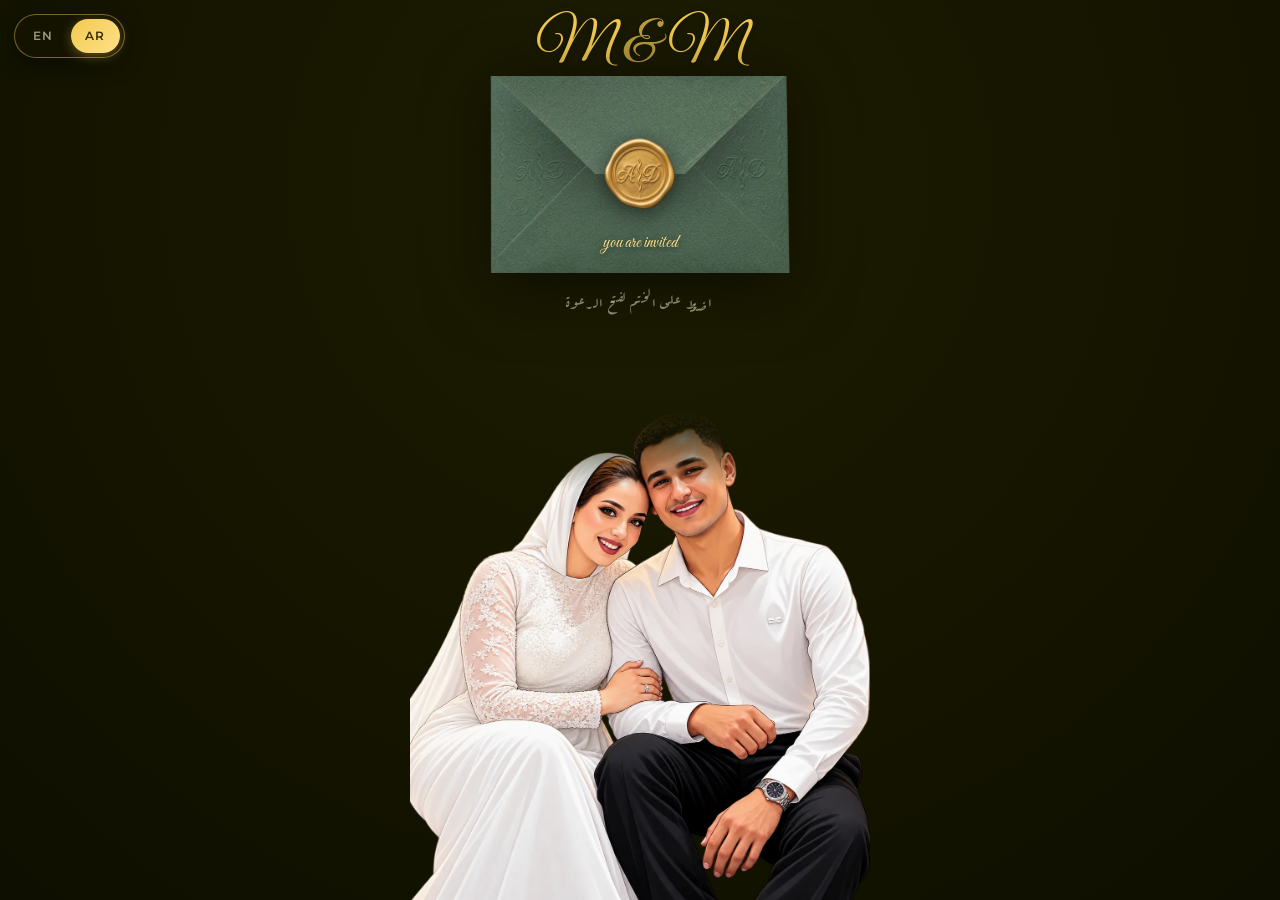
==== commit 2dba7fb0: "revert: restore the original envelope and wax seal artwork Bring back assets/kh.png and the monogram" ====
--- a/index.html
+++ b/index.html
@@ -33,9 +33,10 @@
 <link rel="preconnect" href="https://fonts.gstatic.com" crossorigin>
 <link rel="preload" as="image" href="assets/new/2bottom.webp" type="image/webp" fetchpriority="high">
 <link rel="preload" as="image" href="assets/new/1top.webp" type="image/webp" fetchpriority="high">
+<link rel="preload" as="image" href="assets/kh.webp" type="image/webp" fetchpriority="high">
 <link rel="preload" as="image" href="assets/back.webp" type="image/webp">
 <link href="https://fonts.googleapis.com/css2?family=Aref+Ruqaa:wght@400;700&family=Great+Vibes&family=Montserrat:wght@400;600;700&family=Source+Serif+4:opsz,wght@8..60,300;400;600&display=swap" rel="stylesheet">
-<link rel="stylesheet" href="styles.css?v=4">
+<link rel="stylesheet" href="styles.css?v=5">
 
 <script>document.documentElement.className += " js";</script>
 </head>
@@ -80,25 +81,10 @@
             <img src="assets/new/1top.png" alt="" class="envelope-sheet" width="454" height="500" fetchpriority="high">
           </picture>
 
-          <!-- Wax seal, drawn locally so it stays crisp and costs nothing -->
-          <svg class="envelope-seal" viewBox="0 0 100 100" aria-hidden="true">
-            <defs>
-              <radialGradient id="waxFace" cx="38%" cy="32%" r="72%">
-                <stop offset="0%" stop-color="#f0d894"/>
-                <stop offset="45%" stop-color="#c8a040"/>
-                <stop offset="100%" stop-color="#7d6018"/>
-              </radialGradient>
-              <linearGradient id="waxRim" x1="0" y1="0" x2="0" y2="1">
-                <stop offset="0%" stop-color="#f7e7b8"/>
-                <stop offset="100%" stop-color="#8a6a1c"/>
-              </linearGradient>
-            </defs>
-            <path fill="url(#waxRim)" d="M50 3c9 0 13 6 21 8s14-2 19 6-1 15 2 23 8 12 4 20-13 7-19 13-7 14-16 15-13-6-22-6-13 7-21 4-8-11-13-17-13-8-14-17 6-13 6-22-6-14-1-21 12-3 19-6S41 3 50 3Z"/>
-            <circle cx="50" cy="50" r="38" fill="url(#waxFace)"/>
-            <circle cx="50" cy="50" r="33" fill="none" stroke="#6d5314" stroke-opacity=".45" stroke-width="1.4"/>
-            <circle cx="50" cy="50" r="30.5" fill="none" stroke="#f3e2ac" stroke-opacity=".35" stroke-width=".9"/>
-            <text class="seal-letters" x="50" y="62" text-anchor="middle">MM</text>
-          </svg>
+          <picture>
+            <source srcset="assets/kh.webp" type="image/webp">
+            <img src="assets/kh.png" alt="" class="envelope-seal" width="320" height="320" fetchpriority="high">
+          </picture>
         </div>
 
         <div id="envelope-shadow" class="envelope-shadow"></div>
@@ -237,26 +223,6 @@
   </section>
 </main>
 
-<!-- Mobile bottom nav -->
-<nav id="bottom-nav" class="bottom-nav" hidden>
-  <a class="nav-item is-current" href="#sec-home"    data-target="sec-home">
-    <svg viewBox="0 0 24 24" class="nav-ico"><path d="M4 11l8-7 8 7v8a1 1 0 0 1-1 1h-4v-6h-6v6H5a1 1 0 0 1-1-1Z"/></svg>
-    <span data-ar="الدعوة" data-en="HOME">الدعوة</span>
-  </a>
-  <a class="nav-item" href="#sec-count" data-target="sec-count">
-    <svg viewBox="0 0 24 24" class="nav-ico"><circle cx="12" cy="12" r="9"/><path d="M12 7v5.5l3.5 2"/></svg>
-    <span data-ar="الموعد" data-en="TIMER">الموعد</span>
-  </a>
-  <a class="nav-item" href="#sec-details" data-target="sec-details">
-    <svg viewBox="0 0 24 24" class="nav-ico"><rect x="3" y="5" width="18" height="16" rx="3"/><path d="M3 10h18M8 3v4M16 3v4"/></svg>
-    <span data-ar="التفاصيل" data-en="DETAILS">التفاصيل</span>
-  </a>
-  <a class="nav-item" href="#sec-venue" data-target="sec-venue">
-    <svg viewBox="0 0 24 24" class="nav-ico"><path d="M20 10c0 5.5-8 11-8 11S4 15.5 4 10a8 8 0 1 1 16 0Z"/><circle cx="12" cy="10" r="2.6"/></svg>
-    <span data-ar="المكان" data-en="VENUE">المكان</span>
-  </a>
-</nav>
-
-<script src="script.js?v=4" defer></script>
+<script src="script.js?v=5" defer></script>
 </body>
 </html>
--- a/styles.css
+++ b/styles.css
@@ -1,2 +1,2 @@
 /*! tailwindcss v4.3.2 | MIT License | https://tailwindcss.com */
-@layer properties{@supports (((-webkit-hyphens:none)) and (not (margin-trim:inline))) or ((-moz-orient:inline) and (not (color:rgb(from red r g b)))){*,:before,:after,::backdrop{--tw-rotate-x:initial;--tw-rotate-y:initial;--tw-rotate-z:initial;--tw-skew-x:initial;--tw-skew-y:initial}}}@layer theme{:root,:host{--font-sans:ui-sans-serif, system-ui, sans-serif, "Apple Color Emoji", "Segoe UI Emoji", "Segoe UI Symbol", "Noto Color Emoji";--font-mono:ui-monospace, SFMono-Regular, Menlo, Monaco, Consolas, "Liberation Mono", "Courier New", monospace;--default-transition-duration:.15s;--default-transition-timing-function:cubic-bezier(.4, 0, .2, 1);--default-font-family:var(--font-sans);--default-mono-font-family:var(--font-mono)}}@layer base{*,:after,:before,::backdrop{box-sizing:border-box;border:0 solid;margin:0;padding:0}::file-selector-button{box-sizing:border-box;border:0 solid;margin:0;padding:0}html,:host{-webkit-text-size-adjust:100%;tab-size:4;line-height:1.5;font-family:var(--default-font-family,ui-sans-serif, system-ui, sans-serif, "Apple Color Emoji", "Segoe UI Emoji", "Segoe UI Symbol", "Noto Color Emoji");font-feature-settings:var(--default-font-feature-settings,normal);font-variation-settings:var(--default-font-variation-settings,normal);-webkit-tap-highlight-color:transparent}hr{height:0;color:inherit;border-top-width:1px}abbr:where([title]){-webkit-text-decoration:underline dotted;text-decoration:underline dotted}h1,h2,h3,h4,h5,h6{font-size:inherit;font-weight:inherit}a{color:inherit;-webkit-text-decoration:inherit;-webkit-text-decoration:inherit;-webkit-text-decoration:inherit;text-decoration:inherit}b,strong{font-weight:bolder}code,kbd,samp,pre{font-family:var(--default-mono-font-family,ui-monospace, SFMono-Regular, Menlo, Monaco, Consolas, "Liberation Mono", "Courier New", monospace);font-feature-settings:var(--default-mono-font-feature-settings,normal);font-variation-settings:var(--default-mono-font-variation-settings,normal);font-size:1em}small{font-size:80%}sub,sup{vertical-align:baseline;font-size:75%;line-height:0;position:relative}sub{bottom:-.25em}sup{top:-.5em}table{text-indent:0;border-color:inherit;border-collapse:collapse}:-moz-focusring{outline:auto}progress{vertical-align:baseline}summary{display:list-item}ol,ul,menu{list-style:none}img,svg,video,canvas,audio,iframe,embed,object{vertical-align:middle;display:block}img,video{max-width:100%;height:auto}button,input,select,optgroup,textarea{font:inherit;font-feature-settings:inherit;font-variation-settings:inherit;letter-spacing:inherit;color:inherit;opacity:1;background-color:#0000;border-radius:0}::file-selector-button{font:inherit;font-feature-settings:inherit;font-variation-settings:inherit;letter-spacing:inherit;color:inherit;opacity:1;background-color:#0000;border-radius:0}:where(select:is([multiple],[size])) optgroup{font-weight:bolder}:where(select:is([multiple],[size])) optgroup option{padding-inline-start:20px}::file-selector-button{margin-inline-end:4px}::placeholder{opacity:1}@supports (not ((-webkit-appearance:-apple-pay-button))) or (contain-intrinsic-size:1px){::placeholder{color:currentColor}@supports (color:color-mix(in lab, red, red)){::placeholder{color:color-mix(in oklab, currentcolor 50%, transparent)}}}textarea{resize:vertical}::-webkit-search-decoration{-webkit-appearance:none}::-webkit-date-and-time-value{min-height:1lh;text-align:inherit}::-webkit-datetime-edit{display:inline-flex}::-webkit-datetime-edit-fields-wrapper{padding:0}::-webkit-datetime-edit{padding-block:0}::-webkit-datetime-edit-year-field{padding-block:0}::-webkit-datetime-edit-month-field{padding-block:0}::-webkit-datetime-edit-day-field{padding-block:0}::-webkit-datetime-edit-hour-field{padding-block:0}::-webkit-datetime-edit-minute-field{padding-block:0}::-webkit-datetime-edit-second-field{padding-block:0}::-webkit-datetime-edit-millisecond-field{padding-block:0}::-webkit-datetime-edit-meridiem-field{padding-block:0}::-webkit-calendar-picker-indicator{line-height:1}:-moz-ui-invalid{box-shadow:none}button,input:where([type=button],[type=reset],[type=submit]){appearance:button}::file-selector-button{appearance:button}::-webkit-inner-spin-button{height:auto}::-webkit-outer-spin-button{height:auto}[hidden]:where(:not([hidden=until-found])){display:none!important}}@layer components;@layer utilities{.visible{visibility:visible}.container{width:100%}@media (min-width:40rem){.container{max-width:40rem}}@media (min-width:48rem){.container{max-width:48rem}}@media (min-width:64rem){.container{max-width:64rem}}@media (min-width:80rem){.container{max-width:80rem}}@media (min-width:96rem){.container{max-width:96rem}}.hidden{display:none}.transform{transform:var(--tw-rotate-x,) var(--tw-rotate-y,) var(--tw-rotate-z,) var(--tw-skew-x,) var(--tw-skew-y,)}.italic{font-style:italic}.transition{transition-property:color,background-color,border-color,outline-color,text-decoration-color,fill,stroke,--tw-gradient-from,--tw-gradient-via,--tw-gradient-to,opacity,box-shadow,transform,translate,scale,rotate,filter,-webkit-backdrop-filter,backdrop-filter,display,content-visibility,overlay,pointer-events;transition-timing-function:var(--tw-ease,var(--default-transition-timing-function));transition-duration:var(--tw-duration,var(--default-transition-duration))}}:root{--background:#141400;--surface:#141400;--surface-dim:#141400;--surface-container-lowest:#0f0f00;--surface-container-low:#1d1d03;--surface-container:#212105;--surface-container-high:#2b2b0e;--surface-variant:#363618;--surface-bright:#3b3b1c;--primary:#f2ca50;--primary-container:#d4af37;--primary-fixed-dim:#e9c349;--on-primary:#3c2f00;--on-surface:#e6e5b9;--on-surface-variant:#d0c5af;--outline:#99907c;--outline-variant:#4d4635;--secondary-container:#8e0f28;--on-secondary:#680018;--olive-accent:#6b8e6b;--glass-fill:#fffdd014;--hairline:#ffffff1a;--font-label:"Montserrat", sans-serif;--font-display:"Aref Ruqaa", serif;--font-body:"Source Serif 4", Georgia, serif;--font-script:"Great Vibes", cursive;--section-gap:clamp(64px, 12vw, 120px);--ease-soft:cubic-bezier(.16, 1, .3, 1);--gold:#f2ca50;--gold-light:#ffe088;--gold-deep:#8a6a1c;--gold-14:#f2ca5024;--gold-24:#f2ca503d;--gold-45:#f2ca5073;--ink-muted:#e6e5b9a3;--ink-faint:#e6e5b980;--navy-800:#3c2f00;--night:radial-gradient(circle at 50% 20%, #1d1d03 0%, #141400 60%, #0f0f00 100%)}*{box-sizing:border-box;margin:0;padding:0}html,body{width:100%}html{scroll-behavior:smooth}body{background:var(--background) var(--night) fixed;min-height:100dvh;color:var(--on-surface);font-family:var(--font-body);-webkit-font-smoothing:antialiased;overflow-x:hidden}html[lang=ar] body{font-family:var(--font-display)}html,body,.invitation-card{scrollbar-width:none;-ms-overflow-style:none}html::-webkit-scrollbar{width:0;height:0;display:none}body::-webkit-scrollbar{width:0;height:0;display:none}.invitation-card::-webkit-scrollbar{width:0;height:0;display:none}.loader{display:none}.js .loader{z-index:500;background:var(--background) var(--night);flex-direction:column;justify-content:center;align-items:center;gap:18px;transition:opacity .5s,visibility .5s;display:flex;position:fixed;inset:0}.js .loader.is-done{opacity:0;visibility:hidden}.loader-mono{font-family:var(--font-script);color:var(--gold);text-shadow:0 2px 18px #c8a04047;font-size:clamp(3rem,14vw,4.5rem);line-height:1}.loader-mono span{opacity:.7;margin:0 2px}.loader-label{font-family:var(--font-label);letter-spacing:2.4px;color:var(--ink-faint);font-size:11px}.loader-bar{background:var(--gold-14);border-radius:2px;width:132px;height:2px;position:relative;overflow:hidden}.loader-bar:after{content:"";background:linear-gradient(90deg, transparent, var(--gold), transparent);border-radius:2px;animation:1.15s ease-in-out infinite loaderSweep;position:absolute;inset:0}@keyframes loaderSweep{0%{transform:translate(-100%)}to{transform:translate(100%)}}.lang-switch{top:calc(env(safe-area-inset-top,0px) + 14px);z-index:300;-webkit-backdrop-filter:blur(10px);backdrop-filter:blur(10px);border:1px solid var(--gold-45);background:#141400b8;border-radius:999px;gap:3px;padding:4px;display:flex;position:fixed;inset-inline-end:14px;box-shadow:0 6px 22px #0000006b}.lang-btn{min-width:46px;min-height:34px;color:var(--ink-muted);font-family:var(--font-label);letter-spacing:1.4px;cursor:pointer;background:0 0;border:none;border-radius:999px;padding:6px 14px;font-size:12px;font-weight:600;transition:color .3s,background .3s,box-shadow .3s}.lang-btn.is-active{background:linear-gradient(135deg, var(--gold), var(--gold-light));color:var(--navy-800);box-shadow:0 3px 12px #c8a04073}.lang-btn:not(.is-active):hover{color:var(--gold-light)}.lang-btn:focus-visible{outline:2px solid var(--gold-light);outline-offset:2px}.scene{z-index:100;padding:calc(env(safe-area-inset-top,0px) + 14px) 16px 0;opacity:0;pointer-events:none;flex-direction:column;justify-content:space-between;align-items:center;transition:transform 1s cubic-bezier(.5,0,.2,1),opacity .5s;display:flex;position:fixed;inset:0}.js .scene.is-ready{opacity:1;pointer-events:auto}html:not(.js) .scene{display:none}.scene.gone{pointer-events:none;transform:translateY(-102%)}.envelope-header{flex:none;padding-top:4px}.header-mono{font-family:var(--font-script);color:var(--gold);text-shadow:0 2px 10px #00000073;font-size:clamp(2.6rem,11vw,3.6rem);line-height:1}.header-mono span{opacity:.75}.envelope-stage{z-index:30;flex-direction:column;flex:none;align-items:center;gap:18px;display:flex}.envelope-container{aspect-ratio:380/250;cursor:pointer;perspective:1000px;border-radius:6px;width:min(86vw,340px);transition:transform .5s;position:relative}@media (min-width:1024px){.envelope-container{width:300px}}.envelope-container:focus-visible{outline:2px solid var(--gold-light);outline-offset:10px}.envelope-body{perspective:800px;position:absolute;inset:0}.envelope-sheet{object-fit:fill;pointer-events:none;filter:drop-shadow(0 16px 32px #00000080);width:100%;height:100%;position:absolute;inset:0}.envelope-flap{transform-origin:top;z-index:10;width:100%;height:50%;transition:transform 1s cubic-bezier(.4,0,.2,1);position:absolute;top:0;left:0}.envelope-seal{z-index:20;pointer-events:none;filter:drop-shadow(0 4px 10px #00000080);width:clamp(62px,19vw,78px);height:clamp(62px,19vw,78px);position:absolute;bottom:0;left:50%;transform:translate(-50%,50%)}.seal-letters{font-family:var(--font-script);fill:#2b2007;fill-opacity:.72;letter-spacing:-2px;font-size:40px}@media (hover:hover) and (pointer:fine){.envelope-container:hover{transform:translateY(-5px)scale(1.02)}.envelope-container:hover .envelope-seal{filter:drop-shadow(0 6px 16px #c8a04066)}}.envelope-shadow{z-index:15;opacity:0;pointer-events:none;background:linear-gradient(#00000080 0%,#00000026 60%,#0000 100%);width:100%;height:50%;transition:opacity .6s .2s;position:absolute;top:0;left:0}.envelope-text{text-align:center;z-index:20;width:100%;font-family:var(--font-script);color:var(--gold-light);text-shadow:0 1px 6px #00000080;pointer-events:none;-webkit-user-select:none;user-select:none;font-size:1.15rem;position:absolute;bottom:16px}.couple-card{z-index:30;opacity:0;pointer-events:none;flex-direction:column;justify-content:center;align-items:center;transition:opacity .7s .35s;display:flex;position:absolute;inset:0}.couple-card .couple-name{color:var(--gold);font-size:1.6rem}.couple-card .couple-amp{color:var(--gold);opacity:.75;margin:2px 0;font-size:1.1rem}.couple-card .couple-date{font-family:var(--font-label);letter-spacing:3px;color:var(--gold-light);margin-top:12px;font-size:.7rem}.open-hint{font-family:var(--font-label);letter-spacing:1.4px;color:var(--ink-muted);text-align:center;font-size:clamp(12px,3.4vw,13px);animation:2.8s ease-in-out infinite breathe}html[lang=ar] .open-hint{font-family:var(--font-display);font-size:clamp(14px,3.8vw,15px)}@keyframes breathe{0%,to{opacity:.6;transform:translateY(0)}50%{opacity:1;transform:translateY(-3px)}}.illustration-footer{z-index:20;flex:auto;justify-content:center;align-items:flex-end;width:100%;min-height:0;display:flex}.illustration-footer picture{display:contents}.illustration-img{object-fit:contain;object-position:bottom center;width:auto;max-width:min(100%,460px);height:auto;max-height:100%;-webkit-mask-image:linear-gradient(#0000 0%,#000 16%);mask-image:linear-gradient(#0000 0%,#000 16%)}.atmosphere{z-index:5;pointer-events:none;position:fixed;inset:0;overflow:hidden}.mote{width:var(--size,3px);height:var(--size,3px);background:var(--gold-light);opacity:0;animation:moteRise var(--dur,24s) linear var(--delay,0s) infinite;border-radius:50%;position:absolute;bottom:-8px;box-shadow:0 0 6px #e2c87799}@keyframes moteRise{0%{opacity:0;transform:translate(0)}12%{opacity:.75}85%{opacity:.4}to{transform:translate3d(var(--drift,0), -104vh, 0);opacity:0}}.butterfly{opacity:.5;width:34px;height:26px;animation:flyAcross var(--dur,34s) linear var(--delay,0s) infinite;position:absolute;inset-inline-start:-8%}.butterfly svg{width:100%;height:100%;overflow:visible}.butterfly .w1,.butterfly .w2{fill:var(--gold);fill-opacity:.55;transform-origin:20px 15px}.butterfly .w1{animation:.5s ease-in-out infinite alternate flap}.butterfly .w2{animation:.5s ease-in-out infinite alternate-reverse flap}.butterfly .bd{fill:var(--gold-deep)}@keyframes flyAcross{0%{transform:translate3d(0, 0, 0) scale(var(--scale,1))}50%{transform:translate3d(52vw, -34px, 0) scale(var(--scale,1))}to{transform:translate3d(118vw, 12px, 0) scale(var(--scale,1))}}@keyframes flap{0%{transform:scaleX(1)}to{transform:scaleX(.45)}}.invitation-card{z-index:40;-webkit-overflow-scrolling:touch;background:var(--background);position:fixed;inset:0;overflow:hidden auto}.js .card-hidden{opacity:0;pointer-events:none;transition:opacity 1s,transform 1s cubic-bezier(.4,0,.2,1);transform:translateY(100vh)}.js .invitation-card.show{opacity:1;pointer-events:auto;transform:translateY(0)}.ico,.card-ico,.btn-ico,.nav-ico,.ornament-ico,.names-heart{fill:none;stroke:currentColor;stroke-width:1.6px;stroke-linecap:round;stroke-linejoin:round}.ico-fill{fill:currentColor;stroke:none}.topbar{display:none}@media (min-width:768px){.topbar{z-index:50;background:var(--glass-fill);-webkit-backdrop-filter:blur(20px);backdrop-filter:blur(20px);border-bottom:1px solid var(--hairline);justify-content:space-between;align-items:center;height:80px;padding-inline:clamp(24px,4vw,48px);display:flex;position:sticky;top:0}.topbar-mono{font-family:var(--font-display);letter-spacing:.05em;color:var(--primary);font-size:32px;font-weight:600;line-height:40px}.topbar-side{color:var(--primary);display:inline-flex}.topbar-side svg{width:24px;height:24px}}.hero{flex-direction:column;justify-content:center;align-items:center;min-height:100svh;padding:24px;display:flex;position:relative;overflow:hidden}.hero-bg{z-index:0;position:absolute;inset:0}.hero-bg picture{display:contents}.hero-bg img{object-fit:cover;object-position:50% 16%;opacity:.6;width:100%;height:100%}.hero-scrim{background:linear-gradient(to bottom, #1414004d 0%, #14140099 55%, var(--background) 100%);position:absolute;inset:0}.hero-inner{z-index:10;text-align:center;flex-direction:column;align-items:center;display:flex;position:relative}.eyebrow{font-family:var(--font-label);letter-spacing:.2em;text-transform:uppercase;color:var(--primary);font-size:12px;font-weight:600;line-height:16px}.eyebrow-wide{letter-spacing:.3em;color:var(--on-surface-variant);margin-top:16px}.hero-name{font-family:var(--font-display);color:var(--primary);margin-top:16px;font-size:40px;font-weight:700;line-height:48px}.hero-amp{color:var(--primary);margin-top:8px;font-size:24px}@media (min-width:768px){.hero-name{letter-spacing:.02em;font-size:64px;line-height:80px}}.ornament{justify-content:center;align-items:center;width:min(100%,256px);margin-top:32px;display:flex}.ornament:before,.ornament:after{content:"";background:linear-gradient(to right, transparent, var(--primary), transparent);flex:1;height:1px}.ornament-ico{width:16px;height:16px;color:var(--primary);margin:0 16px}.ornament-sm{width:192px;margin-top:24px}.ornament-sm .ornament-ico{width:13px;height:13px}@media (min-width:768px){.ornament{width:384px}}.panel{width:100%;max-width:896px;padding:var(--section-gap) clamp(20px, 5vw, 24px);text-align:center;flex-direction:column;align-items:center;margin:0 auto;display:flex}.bismillah{font-family:var(--font-display);color:var(--primary);margin-bottom:32px;font-size:clamp(1.35rem,6vw,1.875rem);line-height:1.7}.names-row{justify-content:center;align-items:center;gap:clamp(14px,5vw,24px);margin-bottom:32px;display:flex}.name-lg{font-family:var(--font-display);color:var(--on-surface);font-size:clamp(1.6rem,8vw,2.25rem);font-weight:700}.names-heart{width:24px;height:24px;color:var(--primary);flex:none}.lede{font-family:var(--font-body);max-width:42rem;color:var(--on-surface);margin-inline:auto;font-size:clamp(1rem,4.4vw,1.125rem);line-height:1.75}.lede+.lede{margin-top:16px}.lede.muted{color:var(--on-surface-variant);margin-bottom:24px}.lede.accent{color:var(--primary)}.glass{background:var(--glass-fill);-webkit-backdrop-filter:blur(20px);backdrop-filter:blur(20px);border:1px solid var(--hairline);border-radius:.75rem;position:relative;overflow:hidden}.glass:before{content:"";pointer-events:none;background:linear-gradient(to bottom right,#f2ca500d,#0000);position:absolute;inset:0}.glass>*{z-index:1;position:relative}.countdown-card{width:100%;max-width:768px;margin-block:clamp(40px,9vw,64px);padding:clamp(20px,5vw,32px);box-shadow:0 25px 50px -12px #00000080}.countdown-title{font-family:var(--font-body);color:var(--primary);margin-bottom:32px;font-size:clamp(1.05rem,4.6vw,1.25rem)}.countdown{justify-content:center;align-items:center;gap:clamp(4px,2vw,32px);display:flex}.cd-cell{flex-direction:column;align-items:center;min-width:0;display:flex}.cd-num{-webkit-backdrop-filter:blur(12px);backdrop-filter:blur(12px);width:clamp(44px,14vw,80px);height:clamp(44px,14vw,80px);font-family:var(--font-body);color:var(--on-surface);font-variant-numeric:tabular-nums;background:#1d1d0380;border:1px solid #ffffff0d;border-radius:.25rem;justify-content:center;align-items:center;margin-bottom:8px;font-size:clamp(1.5rem,7vw,3rem);font-weight:300;line-height:1;display:flex;box-shadow:inset 0 2px 4px #00000059}.cd-cap{font-family:var(--font-label);letter-spacing:.05em;text-transform:uppercase;color:var(--on-surface-variant);font-size:10px}html[lang=ar] .cd-cap{font-family:var(--font-body);letter-spacing:0;font-size:11px}.cd-sep{color:var(--primary);margin-bottom:24px;font-size:clamp(1rem,3.6vw,1.5rem)}.countdown.is-loading .cd-num{color:#0000;background-image:linear-gradient(90deg,#f2ca500f 25%,#f2ca502e 50%,#f2ca500f 75%);background-size:200% 100%;animation:1.3s ease-in-out infinite shimmer}@keyframes shimmer{0%{background-position:200% 0}to{background-position:-200% 0}}.cd-arrived{font-family:var(--font-body);color:var(--primary);font-size:clamp(1.05rem,4.4vw,1.25rem);line-height:1.8}.cd-arrived[hidden]{display:none}.detail-grid{flex-direction:column;align-items:stretch;gap:32px;width:100%;display:flex}@media (min-width:768px){.detail-grid{flex-direction:row}}.detail-card{flex-direction:column;flex:1;justify-content:space-between;align-items:center;padding:clamp(22px,5vw,32px);transition:border-color .5s;display:flex}.detail-card:hover{border-color:#f2ca504d}.detail-card-top{flex-direction:column;align-items:center;width:100%;display:flex}.card-ico{width:36px;height:36px;color:var(--primary);margin-bottom:16px;transition:transform .5s cubic-bezier(.16,1,.3,1)}.card-ico-2{margin-top:24px}.detail-card:hover .card-ico{transform:scale(1.1)}.card-title{font-family:var(--font-body);letter-spacing:.05em;color:var(--on-surface);margin-bottom:8px;font-size:clamp(1.05rem,4.4vw,1.25rem);font-weight:600}.card-sub{font-family:var(--font-body);color:var(--on-surface-variant)}.ghost-btn{border:1px solid var(--primary);width:100%;min-height:48px;color:var(--primary);font-family:var(--font-label);letter-spacing:.2em;border-radius:999px;justify-content:center;align-items:center;gap:8px;margin-top:24px;padding:12px 24px;font-size:12px;font-weight:600;text-decoration:none;transition:background .3s,color .3s,border-color .3s;display:inline-flex}html[lang=ar] .ghost-btn{font-family:var(--font-body);letter-spacing:.06em;font-size:14px}.ghost-btn:hover{background:var(--secondary-container);border-color:var(--secondary-container);color:var(--on-surface)}.ghost-btn:focus-visible{outline:2px solid var(--primary);outline-offset:3px}.btn-ico{flex:none;width:15px;height:15px}.closing{margin-top:clamp(56px,13vw,96px);margin-bottom:48px}.closing-line{font-family:var(--font-display);color:var(--primary);font-size:clamp(1.5rem,7vw,2.25rem)}.bottom-nav{display:none}@media (max-width:767px){.js .bottom-nav:not([hidden]){z-index:60;width:100%;padding:10px 12px calc(env(safe-area-inset-bottom,0px) + 14px);-webkit-backdrop-filter:blur(24px);backdrop-filter:blur(24px);border-top:1px solid var(--hairline);background:#141400d1;border-start-start-radius:24px;border-start-end-radius:24px;justify-content:space-around;align-items:center;display:flex;position:fixed;bottom:0;left:0;box-shadow:0 -8px 30px #00000073}.panel{padding-bottom:calc(var(--section-gap) + 74px)}}.nav-item{min-height:46px;color:var(--on-surface-variant);opacity:.7;flex-direction:column;flex:1;justify-content:center;align-items:center;gap:3px;text-decoration:none;transition:color .3s,opacity .3s,transform .4s cubic-bezier(.16,1,.3,1);display:flex}.nav-item span{font-family:var(--font-label);letter-spacing:.12em;font-size:10px;font-weight:600}html[lang=ar] .nav-item span{font-family:var(--font-body);letter-spacing:0;font-size:11px}.nav-ico{width:21px;height:21px}.nav-item.is-current{color:var(--primary);opacity:1;transform:scale(1.08)}.nav-item:focus-visible{outline:2px solid var(--primary);outline-offset:2px;border-radius:8px}.js .reveal{opacity:0;transition:opacity .7s ease, transform .7s var(--ease-soft);transform:translateY(22px)}.js .reveal.in{opacity:1;transform:none}.logo-entrance{animation:.8s ease-out .1s both fadeUp}.envelope-entrance{animation:envelopeIn .9s var(--ease-soft) both}.header-float{animation:.8s ease-out .1s both fadeUp,4s ease-in-out 1.2s infinite headerFloat}@keyframes fadeUp{0%{opacity:0;transform:translateY(14px)}to{opacity:1;transform:none}}@keyframes envelopeIn{0%{opacity:0;transform:scale(.72)translateY(46px)}62%{opacity:1;transform:scale(1.03)translateY(-6px)}to{opacity:1;transform:scale(1)translateY(0)}}@keyframes headerFloat{0%,to{transform:translateY(0)}50%{transform:translateY(-4px)}}@media (max-width:400px){.envelope-header{padding-top:32px}}@media (max-width:359px){.inv-section{gap:14px;padding-block:30px}.cd-box{border-radius:13px;padding:11px 2px}.pill{padding:11px 20px}.envelope-stage{gap:12px}}@media (min-width:768px){.invitation-flow{max-width:620px}.portrait{width:360px}}@media (max-height:660px){.header-mono{font-size:2.2rem}.envelope-stage{gap:12px}.illustration-img{-webkit-mask-image:linear-gradient(#0000 0%,#000 26%);mask-image:linear-gradient(#0000 0%,#000 26%)}}@media (prefers-reduced-motion:reduce){*,:before,:after{scroll-behavior:auto!important;transition-duration:.01ms!important;animation-duration:.01ms!important;animation-iteration-count:1!important}.js .reveal{opacity:1;transform:none}}@property --tw-rotate-x{syntax:"*";inherits:false}@property --tw-rotate-y{syntax:"*";inherits:false}@property --tw-rotate-z{syntax:"*";inherits:false}@property --tw-skew-x{syntax:"*";inherits:false}@property --tw-skew-y{syntax:"*";inherits:false}+@layer properties{@supports (((-webkit-hyphens:none)) and (not (margin-trim:inline))) or ((-moz-orient:inline) and (not (color:rgb(from red r g b)))){*,:before,:after,::backdrop{--tw-rotate-x:initial;--tw-rotate-y:initial;--tw-rotate-z:initial;--tw-skew-x:initial;--tw-skew-y:initial}}}@layer theme{:root,:host{--font-sans:ui-sans-serif, system-ui, sans-serif, "Apple Color Emoji", "Segoe UI Emoji", "Segoe UI Symbol", "Noto Color Emoji";--font-mono:ui-monospace, SFMono-Regular, Menlo, Monaco, Consolas, "Liberation Mono", "Courier New", monospace;--default-transition-duration:.15s;--default-transition-timing-function:cubic-bezier(.4, 0, .2, 1);--default-font-family:var(--font-sans);--default-mono-font-family:var(--font-mono)}}@layer base{*,:after,:before,::backdrop{box-sizing:border-box;border:0 solid;margin:0;padding:0}::file-selector-button{box-sizing:border-box;border:0 solid;margin:0;padding:0}html,:host{-webkit-text-size-adjust:100%;tab-size:4;line-height:1.5;font-family:var(--default-font-family,ui-sans-serif, system-ui, sans-serif, "Apple Color Emoji", "Segoe UI Emoji", "Segoe UI Symbol", "Noto Color Emoji");font-feature-settings:var(--default-font-feature-settings,normal);font-variation-settings:var(--default-font-variation-settings,normal);-webkit-tap-highlight-color:transparent}hr{height:0;color:inherit;border-top-width:1px}abbr:where([title]){-webkit-text-decoration:underline dotted;text-decoration:underline dotted}h1,h2,h3,h4,h5,h6{font-size:inherit;font-weight:inherit}a{color:inherit;-webkit-text-decoration:inherit;-webkit-text-decoration:inherit;-webkit-text-decoration:inherit;text-decoration:inherit}b,strong{font-weight:bolder}code,kbd,samp,pre{font-family:var(--default-mono-font-family,ui-monospace, SFMono-Regular, Menlo, Monaco, Consolas, "Liberation Mono", "Courier New", monospace);font-feature-settings:var(--default-mono-font-feature-settings,normal);font-variation-settings:var(--default-mono-font-variation-settings,normal);font-size:1em}small{font-size:80%}sub,sup{vertical-align:baseline;font-size:75%;line-height:0;position:relative}sub{bottom:-.25em}sup{top:-.5em}table{text-indent:0;border-color:inherit;border-collapse:collapse}:-moz-focusring{outline:auto}progress{vertical-align:baseline}summary{display:list-item}ol,ul,menu{list-style:none}img,svg,video,canvas,audio,iframe,embed,object{vertical-align:middle;display:block}img,video{max-width:100%;height:auto}button,input,select,optgroup,textarea{font:inherit;font-feature-settings:inherit;font-variation-settings:inherit;letter-spacing:inherit;color:inherit;opacity:1;background-color:#0000;border-radius:0}::file-selector-button{font:inherit;font-feature-settings:inherit;font-variation-settings:inherit;letter-spacing:inherit;color:inherit;opacity:1;background-color:#0000;border-radius:0}:where(select:is([multiple],[size])) optgroup{font-weight:bolder}:where(select:is([multiple],[size])) optgroup option{padding-inline-start:20px}::file-selector-button{margin-inline-end:4px}::placeholder{opacity:1}@supports (not ((-webkit-appearance:-apple-pay-button))) or (contain-intrinsic-size:1px){::placeholder{color:currentColor}@supports (color:color-mix(in lab, red, red)){::placeholder{color:color-mix(in oklab, currentcolor 50%, transparent)}}}textarea{resize:vertical}::-webkit-search-decoration{-webkit-appearance:none}::-webkit-date-and-time-value{min-height:1lh;text-align:inherit}::-webkit-datetime-edit{display:inline-flex}::-webkit-datetime-edit-fields-wrapper{padding:0}::-webkit-datetime-edit{padding-block:0}::-webkit-datetime-edit-year-field{padding-block:0}::-webkit-datetime-edit-month-field{padding-block:0}::-webkit-datetime-edit-day-field{padding-block:0}::-webkit-datetime-edit-hour-field{padding-block:0}::-webkit-datetime-edit-minute-field{padding-block:0}::-webkit-datetime-edit-second-field{padding-block:0}::-webkit-datetime-edit-millisecond-field{padding-block:0}::-webkit-datetime-edit-meridiem-field{padding-block:0}::-webkit-calendar-picker-indicator{line-height:1}:-moz-ui-invalid{box-shadow:none}button,input:where([type=button],[type=reset],[type=submit]){appearance:button}::file-selector-button{appearance:button}::-webkit-inner-spin-button{height:auto}::-webkit-outer-spin-button{height:auto}[hidden]:where(:not([hidden=until-found])){display:none!important}}@layer components;@layer utilities{.visible{visibility:visible}.hidden{display:none}.transform{transform:var(--tw-rotate-x,) var(--tw-rotate-y,) var(--tw-rotate-z,) var(--tw-skew-x,) var(--tw-skew-y,)}.italic{font-style:italic}.transition{transition-property:color,background-color,border-color,outline-color,text-decoration-color,fill,stroke,--tw-gradient-from,--tw-gradient-via,--tw-gradient-to,opacity,box-shadow,transform,translate,scale,rotate,filter,-webkit-backdrop-filter,backdrop-filter,display,content-visibility,overlay,pointer-events;transition-timing-function:var(--tw-ease,var(--default-transition-timing-function));transition-duration:var(--tw-duration,var(--default-transition-duration))}}:root{--background:#141400;--surface:#141400;--surface-dim:#141400;--surface-container-lowest:#0f0f00;--surface-container-low:#1d1d03;--surface-container:#212105;--surface-container-high:#2b2b0e;--surface-variant:#363618;--surface-bright:#3b3b1c;--primary:#f2ca50;--primary-container:#d4af37;--primary-fixed-dim:#e9c349;--on-primary:#3c2f00;--on-surface:#e6e5b9;--on-surface-variant:#d0c5af;--outline:#99907c;--outline-variant:#4d4635;--secondary-container:#8e0f28;--on-secondary:#680018;--olive-accent:#6b8e6b;--glass-fill:#fffdd014;--hairline:#ffffff1a;--font-label:"Montserrat", sans-serif;--font-display:"Aref Ruqaa", serif;--font-body:"Source Serif 4", Georgia, serif;--font-script:"Great Vibes", cursive;--section-gap:clamp(64px, 12vw, 120px);--ease-soft:cubic-bezier(.16, 1, .3, 1);--gold:#f2ca50;--gold-light:#ffe088;--gold-deep:#8a6a1c;--gold-14:#f2ca5024;--gold-24:#f2ca503d;--gold-45:#f2ca5073;--ink-muted:#e6e5b9a3;--ink-faint:#e6e5b980;--navy-800:#3c2f00;--night:radial-gradient(circle at 50% 20%, #1d1d03 0%, #141400 60%, #0f0f00 100%)}*{box-sizing:border-box;margin:0;padding:0}html,body{width:100%}html{scroll-behavior:smooth}body{background:var(--background) var(--night) fixed;min-height:100dvh;color:var(--on-surface);font-family:var(--font-body);-webkit-font-smoothing:antialiased;overflow-x:hidden}html[lang=ar] body{font-family:var(--font-display)}html,body,.invitation-card{scrollbar-width:none;-ms-overflow-style:none}html::-webkit-scrollbar{width:0;height:0;display:none}body::-webkit-scrollbar{width:0;height:0;display:none}.invitation-card::-webkit-scrollbar{width:0;height:0;display:none}.loader{display:none}.js .loader{z-index:500;background:var(--background) var(--night);flex-direction:column;justify-content:center;align-items:center;gap:18px;transition:opacity .5s,visibility .5s;display:flex;position:fixed;inset:0}.js .loader.is-done{opacity:0;visibility:hidden}.loader-mono{font-family:var(--font-script);color:var(--gold);text-shadow:0 2px 18px #c8a04047;font-size:clamp(3rem,14vw,4.5rem);line-height:1}.loader-mono span{opacity:.7;margin:0 2px}.loader-label{font-family:var(--font-label);letter-spacing:2.4px;color:var(--ink-faint);font-size:11px}.loader-bar{background:var(--gold-14);border-radius:2px;width:132px;height:2px;position:relative;overflow:hidden}.loader-bar:after{content:"";background:linear-gradient(90deg, transparent, var(--gold), transparent);border-radius:2px;animation:1.15s ease-in-out infinite loaderSweep;position:absolute;inset:0}@keyframes loaderSweep{0%{transform:translate(-100%)}to{transform:translate(100%)}}.lang-switch{top:calc(env(safe-area-inset-top,0px) + 14px);z-index:300;-webkit-backdrop-filter:blur(10px);backdrop-filter:blur(10px);border:1px solid var(--gold-45);background:#141400b8;border-radius:999px;gap:3px;padding:4px;display:flex;position:fixed;inset-inline-end:14px;box-shadow:0 6px 22px #0000006b}.lang-btn{min-width:46px;min-height:34px;color:var(--ink-muted);font-family:var(--font-label);letter-spacing:1.4px;cursor:pointer;background:0 0;border:none;border-radius:999px;padding:6px 14px;font-size:12px;font-weight:600;transition:color .3s,background .3s,box-shadow .3s}.lang-btn.is-active{background:linear-gradient(135deg, var(--gold), var(--gold-light));color:var(--navy-800);box-shadow:0 3px 12px #c8a04073}.lang-btn:not(.is-active):hover{color:var(--gold-light)}.lang-btn:focus-visible{outline:2px solid var(--gold-light);outline-offset:2px}.scene{z-index:100;padding:calc(env(safe-area-inset-top,0px) + 14px) 16px 0;opacity:0;pointer-events:none;flex-direction:column;justify-content:space-between;align-items:center;transition:transform 1s cubic-bezier(.5,0,.2,1),opacity .5s;display:flex;position:fixed;inset:0}.js .scene.is-ready{opacity:1;pointer-events:auto}html:not(.js) .scene{display:none}.scene.gone{pointer-events:none;transform:translateY(-102%)}.envelope-header{flex:none;padding-top:4px}.header-mono{font-family:var(--font-script);color:var(--gold);text-shadow:0 2px 10px #00000073;font-size:clamp(2.6rem,11vw,3.6rem);line-height:1}.header-mono span{opacity:.75}.envelope-stage{z-index:30;flex-direction:column;flex:none;align-items:center;gap:18px;display:flex}.envelope-container{aspect-ratio:380/250;cursor:pointer;perspective:1000px;border-radius:6px;width:min(86vw,340px);transition:transform .5s;position:relative}@media (min-width:1024px){.envelope-container{width:300px}}.envelope-container:focus-visible{outline:2px solid var(--gold-light);outline-offset:10px}.envelope-body{perspective:800px;position:absolute;inset:0}.envelope-sheet{object-fit:cover;pointer-events:none;filter:drop-shadow(0 16px 32px #00000080);width:100%;height:100%;position:absolute;inset:0}.envelope-flap{transform-origin:top;z-index:10;width:100%;height:50%;transition:transform 1s cubic-bezier(.4,0,.2,1);position:absolute;top:0;left:0}.envelope-seal{object-fit:contain;z-index:20;pointer-events:none;filter:drop-shadow(0 4px 10px #00000080);width:clamp(62px,19vw,78px);height:clamp(62px,19vw,78px);position:absolute;bottom:0;left:50%;transform:translate(-50%,50%)}@media (hover:hover) and (pointer:fine){.envelope-container:hover{transform:translateY(-5px)scale(1.02)}.envelope-container:hover .envelope-seal{filter:drop-shadow(0 6px 16px #c8a04066)}}.envelope-shadow{z-index:15;opacity:0;pointer-events:none;background:linear-gradient(#00000080 0%,#00000026 60%,#0000 100%);width:100%;height:50%;transition:opacity .6s .2s;position:absolute;top:0;left:0}.envelope-text{text-align:center;z-index:20;width:100%;font-family:var(--font-script);color:var(--gold-light);text-shadow:0 1px 6px #00000080;pointer-events:none;-webkit-user-select:none;user-select:none;font-size:1.15rem;position:absolute;bottom:16px}.couple-card{z-index:30;opacity:0;pointer-events:none;flex-direction:column;justify-content:center;align-items:center;transition:opacity .7s .35s;display:flex;position:absolute;inset:0}.couple-card .couple-name{color:var(--gold);font-size:1.6rem}.couple-card .couple-amp{color:var(--gold);opacity:.75;margin:2px 0;font-size:1.1rem}.couple-card .couple-date{font-family:var(--font-label);letter-spacing:3px;color:var(--gold-light);margin-top:12px;font-size:.7rem}.open-hint{font-family:var(--font-label);letter-spacing:1.4px;color:var(--ink-muted);text-align:center;font-size:clamp(12px,3.4vw,13px);animation:2.8s ease-in-out infinite breathe}html[lang=ar] .open-hint{font-family:var(--font-display);font-size:clamp(14px,3.8vw,15px)}@keyframes breathe{0%,to{opacity:.6;transform:translateY(0)}50%{opacity:1;transform:translateY(-3px)}}.illustration-footer{z-index:20;flex:auto;justify-content:center;align-items:flex-end;width:100%;min-height:0;display:flex}.illustration-footer picture{display:contents}.illustration-img{object-fit:contain;object-position:bottom center;width:auto;max-width:min(100%,460px);height:auto;max-height:100%;-webkit-mask-image:linear-gradient(#0000 0%,#000 16%);mask-image:linear-gradient(#0000 0%,#000 16%)}.atmosphere{z-index:5;pointer-events:none;position:fixed;inset:0;overflow:hidden}.mote{width:var(--size,3px);height:var(--size,3px);background:var(--gold-light);opacity:0;animation:moteRise var(--dur,24s) linear var(--delay,0s) infinite;border-radius:50%;position:absolute;bottom:-8px;box-shadow:0 0 6px #e2c87799}@keyframes moteRise{0%{opacity:0;transform:translate(0)}12%{opacity:.75}85%{opacity:.4}to{transform:translate3d(var(--drift,0), -104vh, 0);opacity:0}}.butterfly{opacity:.5;width:34px;height:26px;animation:flyAcross var(--dur,34s) linear var(--delay,0s) infinite;position:absolute;inset-inline-start:-8%}.butterfly svg{width:100%;height:100%;overflow:visible}.butterfly .w1,.butterfly .w2{fill:var(--gold);fill-opacity:.55;transform-origin:20px 15px}.butterfly .w1{animation:.5s ease-in-out infinite alternate flap}.butterfly .w2{animation:.5s ease-in-out infinite alternate-reverse flap}.butterfly .bd{fill:var(--gold-deep)}@keyframes flyAcross{0%{transform:translate3d(0, 0, 0) scale(var(--scale,1))}50%{transform:translate3d(52vw, -34px, 0) scale(var(--scale,1))}to{transform:translate3d(118vw, 12px, 0) scale(var(--scale,1))}}@keyframes flap{0%{transform:scaleX(1)}to{transform:scaleX(.45)}}.invitation-card{z-index:40;-webkit-overflow-scrolling:touch;background:var(--background);position:fixed;inset:0;overflow:hidden auto}.js .card-hidden{opacity:0;pointer-events:none;transition:opacity 1s,transform 1s cubic-bezier(.4,0,.2,1);transform:translateY(100vh)}.js .invitation-card.show{opacity:1;pointer-events:auto;transform:translateY(0)}.ico,.card-ico,.btn-ico,.ornament-ico,.names-heart{fill:none;stroke:currentColor;stroke-width:1.6px;stroke-linecap:round;stroke-linejoin:round}.ico-fill{fill:currentColor;stroke:none}.topbar{display:none}@media (min-width:768px){.topbar{z-index:50;background:var(--glass-fill);-webkit-backdrop-filter:blur(20px);backdrop-filter:blur(20px);border-bottom:1px solid var(--hairline);justify-content:space-between;align-items:center;height:80px;padding-inline:clamp(24px,4vw,48px);display:flex;position:sticky;top:0}.topbar-mono{font-family:var(--font-display);letter-spacing:.05em;color:var(--primary);font-size:32px;font-weight:600;line-height:40px}.topbar-side{color:var(--primary);display:inline-flex}.topbar-side svg{width:24px;height:24px}}.hero{flex-direction:column;justify-content:center;align-items:center;min-height:100svh;padding:24px;display:flex;position:relative;overflow:hidden}.hero-bg{z-index:0;position:absolute;inset:0}.hero-bg picture{display:contents}.hero-bg img{object-fit:cover;object-position:50% 16%;opacity:.6;width:100%;height:100%}.hero-scrim{background:linear-gradient(to bottom, #1414004d 0%, #14140099 55%, var(--background) 100%);position:absolute;inset:0}.hero-inner{z-index:10;text-align:center;flex-direction:column;align-items:center;display:flex;position:relative}.eyebrow{font-family:var(--font-label);letter-spacing:.2em;text-transform:uppercase;color:var(--primary);font-size:12px;font-weight:600;line-height:16px}.eyebrow-wide{letter-spacing:.3em;color:var(--on-surface-variant);margin-top:16px}.hero-name{font-family:var(--font-display);color:var(--primary);margin-top:16px;font-size:40px;font-weight:700;line-height:48px}.hero-amp{color:var(--primary);margin-top:8px;font-size:24px}@media (min-width:768px){.hero-name{letter-spacing:.02em;font-size:64px;line-height:80px}}.ornament{justify-content:center;align-items:center;width:min(100%,256px);margin-top:32px;display:flex}.ornament:before,.ornament:after{content:"";background:linear-gradient(to right, transparent, var(--primary), transparent);flex:1;height:1px}.ornament-ico{width:16px;height:16px;color:var(--primary);margin:0 16px}.ornament-sm{width:192px;margin-top:24px}.ornament-sm .ornament-ico{width:13px;height:13px}@media (min-width:768px){.ornament{width:384px}}.panel{width:100%;max-width:896px;padding:var(--section-gap) clamp(20px, 5vw, 24px);text-align:center;flex-direction:column;align-items:center;margin:0 auto;display:flex}.bismillah{font-family:var(--font-display);color:var(--primary);margin-bottom:32px;font-size:clamp(1.35rem,6vw,1.875rem);line-height:1.7}.names-row{justify-content:center;align-items:center;gap:clamp(14px,5vw,24px);margin-bottom:32px;display:flex}.name-lg{font-family:var(--font-display);color:var(--on-surface);font-size:clamp(1.6rem,8vw,2.25rem);font-weight:700}.names-heart{width:24px;height:24px;color:var(--primary);flex:none}.lede{font-family:var(--font-body);max-width:42rem;color:var(--on-surface);margin-inline:auto;font-size:clamp(1rem,4.4vw,1.125rem);line-height:1.75}.lede+.lede{margin-top:16px}.lede.muted{color:var(--on-surface-variant);margin-bottom:24px}.lede.accent{color:var(--primary)}.glass{background:var(--glass-fill);-webkit-backdrop-filter:blur(20px);backdrop-filter:blur(20px);border:1px solid var(--hairline);border-radius:.75rem;position:relative;overflow:hidden}.glass:before{content:"";pointer-events:none;background:linear-gradient(to bottom right,#f2ca500d,#0000);position:absolute;inset:0}.glass>*{z-index:1;position:relative}.countdown-card{width:100%;max-width:768px;margin-block:clamp(40px,9vw,64px);padding:clamp(20px,5vw,32px);box-shadow:0 25px 50px -12px #00000080}.countdown-title{font-family:var(--font-body);color:var(--primary);margin-bottom:32px;font-size:clamp(1.05rem,4.6vw,1.25rem)}.countdown{justify-content:center;align-items:center;gap:clamp(4px,2vw,32px);display:flex}.cd-cell{flex-direction:column;align-items:center;min-width:0;display:flex}.cd-num{-webkit-backdrop-filter:blur(12px);backdrop-filter:blur(12px);width:clamp(44px,14vw,80px);height:clamp(44px,14vw,80px);font-family:var(--font-body);color:var(--on-surface);font-variant-numeric:tabular-nums;background:#1d1d0380;border:1px solid #ffffff0d;border-radius:.25rem;justify-content:center;align-items:center;margin-bottom:8px;font-size:clamp(1.5rem,7vw,3rem);font-weight:300;line-height:1;display:flex;box-shadow:inset 0 2px 4px #00000059}.cd-cap{font-family:var(--font-label);letter-spacing:.05em;text-transform:uppercase;color:var(--on-surface-variant);font-size:10px}html[lang=ar] .cd-cap{font-family:var(--font-body);letter-spacing:0;font-size:11px}.cd-sep{color:var(--primary);margin-bottom:24px;font-size:clamp(1rem,3.6vw,1.5rem)}.countdown.is-loading .cd-num{color:#0000;background-image:linear-gradient(90deg,#f2ca500f 25%,#f2ca502e 50%,#f2ca500f 75%);background-size:200% 100%;animation:1.3s ease-in-out infinite shimmer}@keyframes shimmer{0%{background-position:200% 0}to{background-position:-200% 0}}.cd-arrived{font-family:var(--font-body);color:var(--primary);font-size:clamp(1.05rem,4.4vw,1.25rem);line-height:1.8}.cd-arrived[hidden]{display:none}.detail-grid{flex-direction:column;align-items:stretch;gap:32px;width:100%;display:flex}@media (min-width:768px){.detail-grid{flex-direction:row}}.detail-card{flex-direction:column;flex:1;justify-content:space-between;align-items:center;padding:clamp(22px,5vw,32px);transition:border-color .5s;display:flex}.detail-card:hover{border-color:#f2ca504d}.detail-card-top{flex-direction:column;align-items:center;width:100%;display:flex}.card-ico{width:36px;height:36px;color:var(--primary);margin-bottom:16px;transition:transform .5s cubic-bezier(.16,1,.3,1)}.card-ico-2{margin-top:24px}.detail-card:hover .card-ico{transform:scale(1.1)}.card-title{font-family:var(--font-body);letter-spacing:.05em;color:var(--on-surface);margin-bottom:8px;font-size:clamp(1.05rem,4.4vw,1.25rem);font-weight:600}.card-sub{font-family:var(--font-body);color:var(--on-surface-variant)}.ghost-btn{border:1px solid var(--primary);width:100%;min-height:48px;color:var(--primary);font-family:var(--font-label);letter-spacing:.2em;border-radius:999px;justify-content:center;align-items:center;gap:8px;margin-top:24px;padding:12px 24px;font-size:12px;font-weight:600;text-decoration:none;transition:background .3s,color .3s,border-color .3s;display:inline-flex}html[lang=ar] .ghost-btn{font-family:var(--font-body);letter-spacing:.06em;font-size:14px}.ghost-btn:hover{background:var(--secondary-container);border-color:var(--secondary-container);color:var(--on-surface)}.ghost-btn:focus-visible{outline:2px solid var(--primary);outline-offset:3px}.btn-ico{flex:none;width:15px;height:15px}.closing{margin-top:clamp(56px,13vw,96px);margin-bottom:48px}.closing-line{font-family:var(--font-display);color:var(--primary);font-size:clamp(1.5rem,7vw,2.25rem)}.js .reveal{opacity:0;transition:opacity .7s ease, transform .7s var(--ease-soft);transform:translateY(22px)}.js .reveal.in{opacity:1;transform:none}.logo-entrance{animation:.8s ease-out .1s both fadeUp}.envelope-entrance{animation:envelopeIn .9s var(--ease-soft) both}.header-float{animation:.8s ease-out .1s both fadeUp,4s ease-in-out 1.2s infinite headerFloat}@keyframes fadeUp{0%{opacity:0;transform:translateY(14px)}to{opacity:1;transform:none}}@keyframes envelopeIn{0%{opacity:0;transform:scale(.72)translateY(46px)}62%{opacity:1;transform:scale(1.03)translateY(-6px)}to{opacity:1;transform:scale(1)translateY(0)}}@keyframes headerFloat{0%,to{transform:translateY(0)}50%{transform:translateY(-4px)}}@media (max-width:400px){.envelope-header{padding-top:32px}}@media (max-width:359px){.inv-section{gap:14px;padding-block:30px}.cd-box{border-radius:13px;padding:11px 2px}.pill{padding:11px 20px}.envelope-stage{gap:12px}}@media (min-width:768px){.invitation-flow{max-width:620px}.portrait{width:360px}}@media (max-height:660px){.header-mono{font-size:2.2rem}.envelope-stage{gap:12px}.illustration-img{-webkit-mask-image:linear-gradient(#0000 0%,#000 26%);mask-image:linear-gradient(#0000 0%,#000 26%)}}@media (prefers-reduced-motion:reduce){*,:before,:after{scroll-behavior:auto!important;transition-duration:.01ms!important;animation-duration:.01ms!important;animation-iteration-count:1!important}.js .reveal{opacity:1;transform:none}}@property --tw-rotate-x{syntax:"*";inherits:false}@property --tw-rotate-y{syntax:"*";inherits:false}@property --tw-rotate-z{syntax:"*";inherits:false}@property --tw-skew-x{syntax:"*";inherits:false}@property --tw-skew-y{syntax:"*";inherits:false}
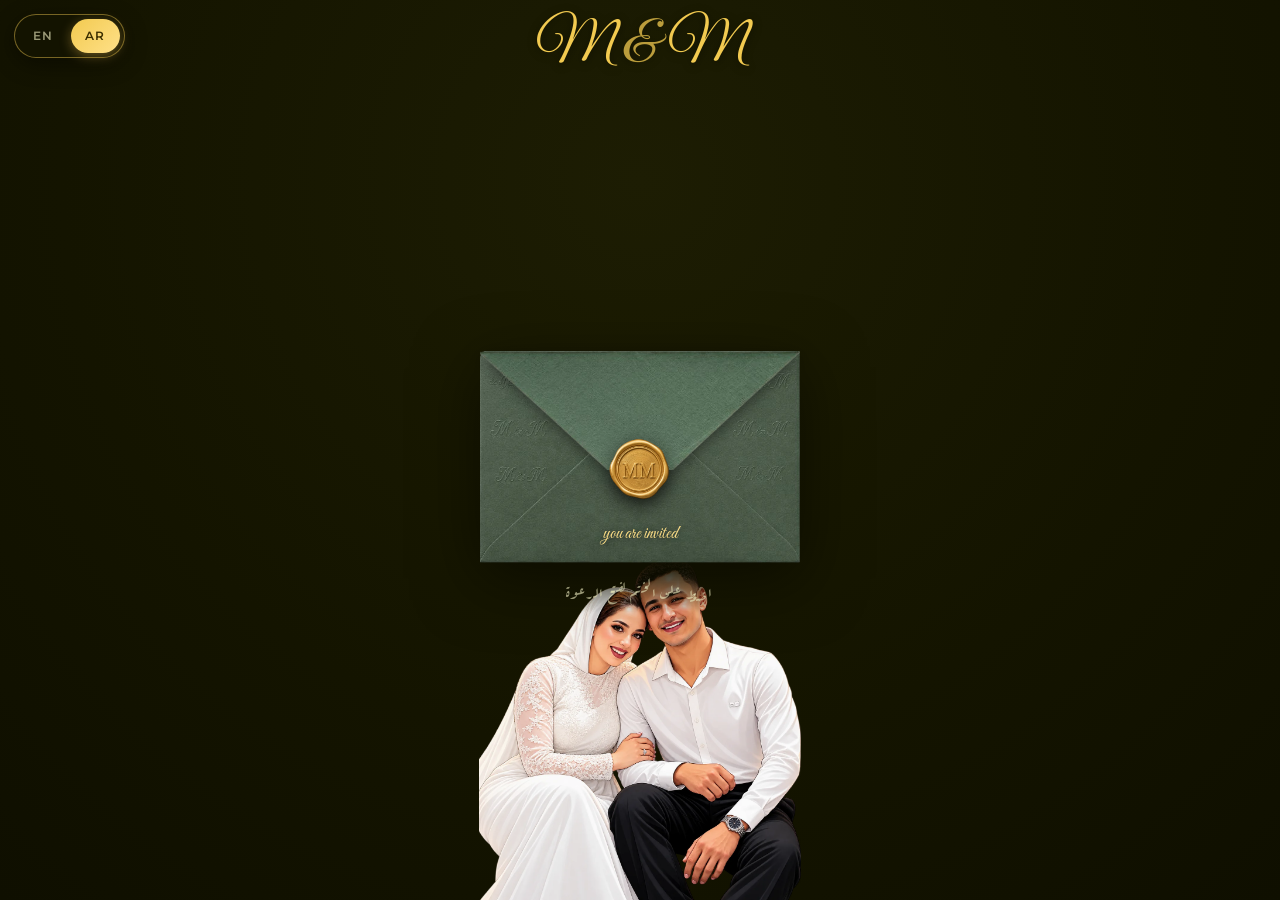
==== commit 0fd3c587: "fix: bump the asset version so the resized envelope reaches browsers styles.css and script.js have c" ====
--- a/index.html
+++ b/index.html
@@ -36,7 +36,7 @@
 <link rel="preload" as="image" href="assets/kh.webp" type="image/webp" fetchpriority="high">
 <link rel="preload" as="image" href="assets/back.webp" type="image/webp">
 <link href="https://fonts.googleapis.com/css2?family=Aref+Ruqaa:wght@400;700&family=Great+Vibes&family=Montserrat:wght@400;600;700&family=Source+Serif+4:opsz,wght@8..60,300;400;600&display=swap" rel="stylesheet">
-<link rel="stylesheet" href="styles.css?v=5">
+<link rel="stylesheet" href="styles.css?v=6">
 
 <script>document.documentElement.className += " js";</script>
 </head>
@@ -223,6 +223,6 @@
   </section>
 </main>
 
-<script src="script.js?v=5" defer></script>
+<script src="script.js?v=6" defer></script>
 </body>
 </html>
--- a/styles.css
+++ b/styles.css
@@ -1,2 +1,2 @@
 /*! tailwindcss v4.3.2 | MIT License | https://tailwindcss.com */
-@layer properties{@supports (((-webkit-hyphens:none)) and (not (margin-trim:inline))) or ((-moz-orient:inline) and (not (color:rgb(from red r g b)))){*,:before,:after,::backdrop{--tw-rotate-x:initial;--tw-rotate-y:initial;--tw-rotate-z:initial;--tw-skew-x:initial;--tw-skew-y:initial}}}@layer theme{:root,:host{--font-sans:ui-sans-serif, system-ui, sans-serif, "Apple Color Emoji", "Segoe UI Emoji", "Segoe UI Symbol", "Noto Color Emoji";--font-mono:ui-monospace, SFMono-Regular, Menlo, Monaco, Consolas, "Liberation Mono", "Courier New", monospace;--default-transition-duration:.15s;--default-transition-timing-function:cubic-bezier(.4, 0, .2, 1);--default-font-family:var(--font-sans);--default-mono-font-family:var(--font-mono)}}@layer base{*,:after,:before,::backdrop{box-sizing:border-box;border:0 solid;margin:0;padding:0}::file-selector-button{box-sizing:border-box;border:0 solid;margin:0;padding:0}html,:host{-webkit-text-size-adjust:100%;tab-size:4;line-height:1.5;font-family:var(--default-font-family,ui-sans-serif, system-ui, sans-serif, "Apple Color Emoji", "Segoe UI Emoji", "Segoe UI Symbol", "Noto Color Emoji");font-feature-settings:var(--default-font-feature-settings,normal);font-variation-settings:var(--default-font-variation-settings,normal);-webkit-tap-highlight-color:transparent}hr{height:0;color:inherit;border-top-width:1px}abbr:where([title]){-webkit-text-decoration:underline dotted;text-decoration:underline dotted}h1,h2,h3,h4,h5,h6{font-size:inherit;font-weight:inherit}a{color:inherit;-webkit-text-decoration:inherit;-webkit-text-decoration:inherit;-webkit-text-decoration:inherit;text-decoration:inherit}b,strong{font-weight:bolder}code,kbd,samp,pre{font-family:var(--default-mono-font-family,ui-monospace, SFMono-Regular, Menlo, Monaco, Consolas, "Liberation Mono", "Courier New", monospace);font-feature-settings:var(--default-mono-font-feature-settings,normal);font-variation-settings:var(--default-mono-font-variation-settings,normal);font-size:1em}small{font-size:80%}sub,sup{vertical-align:baseline;font-size:75%;line-height:0;position:relative}sub{bottom:-.25em}sup{top:-.5em}table{text-indent:0;border-color:inherit;border-collapse:collapse}:-moz-focusring{outline:auto}progress{vertical-align:baseline}summary{display:list-item}ol,ul,menu{list-style:none}img,svg,video,canvas,audio,iframe,embed,object{vertical-align:middle;display:block}img,video{max-width:100%;height:auto}button,input,select,optgroup,textarea{font:inherit;font-feature-settings:inherit;font-variation-settings:inherit;letter-spacing:inherit;color:inherit;opacity:1;background-color:#0000;border-radius:0}::file-selector-button{font:inherit;font-feature-settings:inherit;font-variation-settings:inherit;letter-spacing:inherit;color:inherit;opacity:1;background-color:#0000;border-radius:0}:where(select:is([multiple],[size])) optgroup{font-weight:bolder}:where(select:is([multiple],[size])) optgroup option{padding-inline-start:20px}::file-selector-button{margin-inline-end:4px}::placeholder{opacity:1}@supports (not ((-webkit-appearance:-apple-pay-button))) or (contain-intrinsic-size:1px){::placeholder{color:currentColor}@supports (color:color-mix(in lab, red, red)){::placeholder{color:color-mix(in oklab, currentcolor 50%, transparent)}}}textarea{resize:vertical}::-webkit-search-decoration{-webkit-appearance:none}::-webkit-date-and-time-value{min-height:1lh;text-align:inherit}::-webkit-datetime-edit{display:inline-flex}::-webkit-datetime-edit-fields-wrapper{padding:0}::-webkit-datetime-edit{padding-block:0}::-webkit-datetime-edit-year-field{padding-block:0}::-webkit-datetime-edit-month-field{padding-block:0}::-webkit-datetime-edit-day-field{padding-block:0}::-webkit-datetime-edit-hour-field{padding-block:0}::-webkit-datetime-edit-minute-field{padding-block:0}::-webkit-datetime-edit-second-field{padding-block:0}::-webkit-datetime-edit-millisecond-field{padding-block:0}::-webkit-datetime-edit-meridiem-field{padding-block:0}::-webkit-calendar-picker-indicator{line-height:1}:-moz-ui-invalid{box-shadow:none}button,input:where([type=button],[type=reset],[type=submit]){appearance:button}::file-selector-button{appearance:button}::-webkit-inner-spin-button{height:auto}::-webkit-outer-spin-button{height:auto}[hidden]:where(:not([hidden=until-found])){display:none!important}}@layer components;@layer utilities{.visible{visibility:visible}.hidden{display:none}.transform{transform:var(--tw-rotate-x,) var(--tw-rotate-y,) var(--tw-rotate-z,) var(--tw-skew-x,) var(--tw-skew-y,)}.italic{font-style:italic}.transition{transition-property:color,background-color,border-color,outline-color,text-decoration-color,fill,stroke,--tw-gradient-from,--tw-gradient-via,--tw-gradient-to,opacity,box-shadow,transform,translate,scale,rotate,filter,-webkit-backdrop-filter,backdrop-filter,display,content-visibility,overlay,pointer-events;transition-timing-function:var(--tw-ease,var(--default-transition-timing-function));transition-duration:var(--tw-duration,var(--default-transition-duration))}}:root{--background:#141400;--surface:#141400;--surface-dim:#141400;--surface-container-lowest:#0f0f00;--surface-container-low:#1d1d03;--surface-container:#212105;--surface-container-high:#2b2b0e;--surface-variant:#363618;--surface-bright:#3b3b1c;--primary:#f2ca50;--primary-container:#d4af37;--primary-fixed-dim:#e9c349;--on-primary:#3c2f00;--on-surface:#e6e5b9;--on-surface-variant:#d0c5af;--outline:#99907c;--outline-variant:#4d4635;--secondary-container:#8e0f28;--on-secondary:#680018;--olive-accent:#6b8e6b;--glass-fill:#fffdd014;--hairline:#ffffff1a;--font-label:"Montserrat", sans-serif;--font-display:"Aref Ruqaa", serif;--font-body:"Source Serif 4", Georgia, serif;--font-script:"Great Vibes", cursive;--section-gap:clamp(64px, 12vw, 120px);--ease-soft:cubic-bezier(.16, 1, .3, 1);--gold:#f2ca50;--gold-light:#ffe088;--gold-deep:#8a6a1c;--gold-14:#f2ca5024;--gold-24:#f2ca503d;--gold-45:#f2ca5073;--ink-muted:#e6e5b9a3;--ink-faint:#e6e5b980;--navy-800:#3c2f00;--night:radial-gradient(circle at 50% 20%, #1d1d03 0%, #141400 60%, #0f0f00 100%)}*{box-sizing:border-box;margin:0;padding:0}html,body{width:100%}html{scroll-behavior:smooth}body{background:var(--background) var(--night) fixed;min-height:100dvh;color:var(--on-surface);font-family:var(--font-body);-webkit-font-smoothing:antialiased;overflow-x:hidden}html[lang=ar] body{font-family:var(--font-display)}html,body,.invitation-card{scrollbar-width:none;-ms-overflow-style:none}html::-webkit-scrollbar{width:0;height:0;display:none}body::-webkit-scrollbar{width:0;height:0;display:none}.invitation-card::-webkit-scrollbar{width:0;height:0;display:none}.loader{display:none}.js .loader{z-index:500;background:var(--background) var(--night);flex-direction:column;justify-content:center;align-items:center;gap:18px;transition:opacity .5s,visibility .5s;display:flex;position:fixed;inset:0}.js .loader.is-done{opacity:0;visibility:hidden}.loader-mono{font-family:var(--font-script);color:var(--gold);text-shadow:0 2px 18px #c8a04047;font-size:clamp(3rem,14vw,4.5rem);line-height:1}.loader-mono span{opacity:.7;margin:0 2px}.loader-label{font-family:var(--font-label);letter-spacing:2.4px;color:var(--ink-faint);font-size:11px}.loader-bar{background:var(--gold-14);border-radius:2px;width:132px;height:2px;position:relative;overflow:hidden}.loader-bar:after{content:"";background:linear-gradient(90deg, transparent, var(--gold), transparent);border-radius:2px;animation:1.15s ease-in-out infinite loaderSweep;position:absolute;inset:0}@keyframes loaderSweep{0%{transform:translate(-100%)}to{transform:translate(100%)}}.lang-switch{top:calc(env(safe-area-inset-top,0px) + 14px);z-index:300;-webkit-backdrop-filter:blur(10px);backdrop-filter:blur(10px);border:1px solid var(--gold-45);background:#141400b8;border-radius:999px;gap:3px;padding:4px;display:flex;position:fixed;inset-inline-end:14px;box-shadow:0 6px 22px #0000006b}.lang-btn{min-width:46px;min-height:34px;color:var(--ink-muted);font-family:var(--font-label);letter-spacing:1.4px;cursor:pointer;background:0 0;border:none;border-radius:999px;padding:6px 14px;font-size:12px;font-weight:600;transition:color .3s,background .3s,box-shadow .3s}.lang-btn.is-active{background:linear-gradient(135deg, var(--gold), var(--gold-light));color:var(--navy-800);box-shadow:0 3px 12px #c8a04073}.lang-btn:not(.is-active):hover{color:var(--gold-light)}.lang-btn:focus-visible{outline:2px solid var(--gold-light);outline-offset:2px}.scene{z-index:100;padding:calc(env(safe-area-inset-top,0px) + 14px) 16px 0;opacity:0;pointer-events:none;flex-direction:column;justify-content:space-between;align-items:center;transition:transform 1s cubic-bezier(.5,0,.2,1),opacity .5s;display:flex;position:fixed;inset:0}.js .scene.is-ready{opacity:1;pointer-events:auto}html:not(.js) .scene{display:none}.scene.gone{pointer-events:none;transform:translateY(-102%)}.envelope-header{flex:none;padding-top:4px}.header-mono{font-family:var(--font-script);color:var(--gold);text-shadow:0 2px 10px #00000073;font-size:clamp(2.6rem,11vw,3.6rem);line-height:1}.header-mono span{opacity:.75}.envelope-stage{z-index:30;flex-direction:column;flex:none;align-items:center;gap:18px;display:flex}.envelope-container{aspect-ratio:380/250;cursor:pointer;perspective:1000px;border-radius:6px;width:min(86vw,340px);transition:transform .5s;position:relative}@media (min-width:1024px){.envelope-container{width:300px}}.envelope-container:focus-visible{outline:2px solid var(--gold-light);outline-offset:10px}.envelope-body{perspective:800px;position:absolute;inset:0}.envelope-sheet{object-fit:cover;pointer-events:none;filter:drop-shadow(0 16px 32px #00000080);width:100%;height:100%;position:absolute;inset:0}.envelope-flap{transform-origin:top;z-index:10;width:100%;height:50%;transition:transform 1s cubic-bezier(.4,0,.2,1);position:absolute;top:0;left:0}.envelope-seal{object-fit:contain;z-index:20;pointer-events:none;filter:drop-shadow(0 4px 10px #00000080);width:clamp(62px,19vw,78px);height:clamp(62px,19vw,78px);position:absolute;bottom:0;left:50%;transform:translate(-50%,50%)}@media (hover:hover) and (pointer:fine){.envelope-container:hover{transform:translateY(-5px)scale(1.02)}.envelope-container:hover .envelope-seal{filter:drop-shadow(0 6px 16px #c8a04066)}}.envelope-shadow{z-index:15;opacity:0;pointer-events:none;background:linear-gradient(#00000080 0%,#00000026 60%,#0000 100%);width:100%;height:50%;transition:opacity .6s .2s;position:absolute;top:0;left:0}.envelope-text{text-align:center;z-index:20;width:100%;font-family:var(--font-script);color:var(--gold-light);text-shadow:0 1px 6px #00000080;pointer-events:none;-webkit-user-select:none;user-select:none;font-size:1.15rem;position:absolute;bottom:16px}.couple-card{z-index:30;opacity:0;pointer-events:none;flex-direction:column;justify-content:center;align-items:center;transition:opacity .7s .35s;display:flex;position:absolute;inset:0}.couple-card .couple-name{color:var(--gold);font-size:1.6rem}.couple-card .couple-amp{color:var(--gold);opacity:.75;margin:2px 0;font-size:1.1rem}.couple-card .couple-date{font-family:var(--font-label);letter-spacing:3px;color:var(--gold-light);margin-top:12px;font-size:.7rem}.open-hint{font-family:var(--font-label);letter-spacing:1.4px;color:var(--ink-muted);text-align:center;font-size:clamp(12px,3.4vw,13px);animation:2.8s ease-in-out infinite breathe}html[lang=ar] .open-hint{font-family:var(--font-display);font-size:clamp(14px,3.8vw,15px)}@keyframes breathe{0%,to{opacity:.6;transform:translateY(0)}50%{opacity:1;transform:translateY(-3px)}}.illustration-footer{z-index:20;flex:auto;justify-content:center;align-items:flex-end;width:100%;min-height:0;display:flex}.illustration-footer picture{display:contents}.illustration-img{object-fit:contain;object-position:bottom center;width:auto;max-width:min(100%,460px);height:auto;max-height:100%;-webkit-mask-image:linear-gradient(#0000 0%,#000 16%);mask-image:linear-gradient(#0000 0%,#000 16%)}.atmosphere{z-index:5;pointer-events:none;position:fixed;inset:0;overflow:hidden}.mote{width:var(--size,3px);height:var(--size,3px);background:var(--gold-light);opacity:0;animation:moteRise var(--dur,24s) linear var(--delay,0s) infinite;border-radius:50%;position:absolute;bottom:-8px;box-shadow:0 0 6px #e2c87799}@keyframes moteRise{0%{opacity:0;transform:translate(0)}12%{opacity:.75}85%{opacity:.4}to{transform:translate3d(var(--drift,0), -104vh, 0);opacity:0}}.butterfly{opacity:.5;width:34px;height:26px;animation:flyAcross var(--dur,34s) linear var(--delay,0s) infinite;position:absolute;inset-inline-start:-8%}.butterfly svg{width:100%;height:100%;overflow:visible}.butterfly .w1,.butterfly .w2{fill:var(--gold);fill-opacity:.55;transform-origin:20px 15px}.butterfly .w1{animation:.5s ease-in-out infinite alternate flap}.butterfly .w2{animation:.5s ease-in-out infinite alternate-reverse flap}.butterfly .bd{fill:var(--gold-deep)}@keyframes flyAcross{0%{transform:translate3d(0, 0, 0) scale(var(--scale,1))}50%{transform:translate3d(52vw, -34px, 0) scale(var(--scale,1))}to{transform:translate3d(118vw, 12px, 0) scale(var(--scale,1))}}@keyframes flap{0%{transform:scaleX(1)}to{transform:scaleX(.45)}}.invitation-card{z-index:40;-webkit-overflow-scrolling:touch;background:var(--background);position:fixed;inset:0;overflow:hidden auto}.js .card-hidden{opacity:0;pointer-events:none;transition:opacity 1s,transform 1s cubic-bezier(.4,0,.2,1);transform:translateY(100vh)}.js .invitation-card.show{opacity:1;pointer-events:auto;transform:translateY(0)}.ico,.card-ico,.btn-ico,.ornament-ico,.names-heart{fill:none;stroke:currentColor;stroke-width:1.6px;stroke-linecap:round;stroke-linejoin:round}.ico-fill{fill:currentColor;stroke:none}.topbar{display:none}@media (min-width:768px){.topbar{z-index:50;background:var(--glass-fill);-webkit-backdrop-filter:blur(20px);backdrop-filter:blur(20px);border-bottom:1px solid var(--hairline);justify-content:space-between;align-items:center;height:80px;padding-inline:clamp(24px,4vw,48px);display:flex;position:sticky;top:0}.topbar-mono{font-family:var(--font-display);letter-spacing:.05em;color:var(--primary);font-size:32px;font-weight:600;line-height:40px}.topbar-side{color:var(--primary);display:inline-flex}.topbar-side svg{width:24px;height:24px}}.hero{flex-direction:column;justify-content:center;align-items:center;min-height:100svh;padding:24px;display:flex;position:relative;overflow:hidden}.hero-bg{z-index:0;position:absolute;inset:0}.hero-bg picture{display:contents}.hero-bg img{object-fit:cover;object-position:50% 16%;opacity:.6;width:100%;height:100%}.hero-scrim{background:linear-gradient(to bottom, #1414004d 0%, #14140099 55%, var(--background) 100%);position:absolute;inset:0}.hero-inner{z-index:10;text-align:center;flex-direction:column;align-items:center;display:flex;position:relative}.eyebrow{font-family:var(--font-label);letter-spacing:.2em;text-transform:uppercase;color:var(--primary);font-size:12px;font-weight:600;line-height:16px}.eyebrow-wide{letter-spacing:.3em;color:var(--on-surface-variant);margin-top:16px}.hero-name{font-family:var(--font-display);color:var(--primary);margin-top:16px;font-size:40px;font-weight:700;line-height:48px}.hero-amp{color:var(--primary);margin-top:8px;font-size:24px}@media (min-width:768px){.hero-name{letter-spacing:.02em;font-size:64px;line-height:80px}}.ornament{justify-content:center;align-items:center;width:min(100%,256px);margin-top:32px;display:flex}.ornament:before,.ornament:after{content:"";background:linear-gradient(to right, transparent, var(--primary), transparent);flex:1;height:1px}.ornament-ico{width:16px;height:16px;color:var(--primary);margin:0 16px}.ornament-sm{width:192px;margin-top:24px}.ornament-sm .ornament-ico{width:13px;height:13px}@media (min-width:768px){.ornament{width:384px}}.panel{width:100%;max-width:896px;padding:var(--section-gap) clamp(20px, 5vw, 24px);text-align:center;flex-direction:column;align-items:center;margin:0 auto;display:flex}.bismillah{font-family:var(--font-display);color:var(--primary);margin-bottom:32px;font-size:clamp(1.35rem,6vw,1.875rem);line-height:1.7}.names-row{justify-content:center;align-items:center;gap:clamp(14px,5vw,24px);margin-bottom:32px;display:flex}.name-lg{font-family:var(--font-display);color:var(--on-surface);font-size:clamp(1.6rem,8vw,2.25rem);font-weight:700}.names-heart{width:24px;height:24px;color:var(--primary);flex:none}.lede{font-family:var(--font-body);max-width:42rem;color:var(--on-surface);margin-inline:auto;font-size:clamp(1rem,4.4vw,1.125rem);line-height:1.75}.lede+.lede{margin-top:16px}.lede.muted{color:var(--on-surface-variant);margin-bottom:24px}.lede.accent{color:var(--primary)}.glass{background:var(--glass-fill);-webkit-backdrop-filter:blur(20px);backdrop-filter:blur(20px);border:1px solid var(--hairline);border-radius:.75rem;position:relative;overflow:hidden}.glass:before{content:"";pointer-events:none;background:linear-gradient(to bottom right,#f2ca500d,#0000);position:absolute;inset:0}.glass>*{z-index:1;position:relative}.countdown-card{width:100%;max-width:768px;margin-block:clamp(40px,9vw,64px);padding:clamp(20px,5vw,32px);box-shadow:0 25px 50px -12px #00000080}.countdown-title{font-family:var(--font-body);color:var(--primary);margin-bottom:32px;font-size:clamp(1.05rem,4.6vw,1.25rem)}.countdown{justify-content:center;align-items:center;gap:clamp(4px,2vw,32px);display:flex}.cd-cell{flex-direction:column;align-items:center;min-width:0;display:flex}.cd-num{-webkit-backdrop-filter:blur(12px);backdrop-filter:blur(12px);width:clamp(44px,14vw,80px);height:clamp(44px,14vw,80px);font-family:var(--font-body);color:var(--on-surface);font-variant-numeric:tabular-nums;background:#1d1d0380;border:1px solid #ffffff0d;border-radius:.25rem;justify-content:center;align-items:center;margin-bottom:8px;font-size:clamp(1.5rem,7vw,3rem);font-weight:300;line-height:1;display:flex;box-shadow:inset 0 2px 4px #00000059}.cd-cap{font-family:var(--font-label);letter-spacing:.05em;text-transform:uppercase;color:var(--on-surface-variant);font-size:10px}html[lang=ar] .cd-cap{font-family:var(--font-body);letter-spacing:0;font-size:11px}.cd-sep{color:var(--primary);margin-bottom:24px;font-size:clamp(1rem,3.6vw,1.5rem)}.countdown.is-loading .cd-num{color:#0000;background-image:linear-gradient(90deg,#f2ca500f 25%,#f2ca502e 50%,#f2ca500f 75%);background-size:200% 100%;animation:1.3s ease-in-out infinite shimmer}@keyframes shimmer{0%{background-position:200% 0}to{background-position:-200% 0}}.cd-arrived{font-family:var(--font-body);color:var(--primary);font-size:clamp(1.05rem,4.4vw,1.25rem);line-height:1.8}.cd-arrived[hidden]{display:none}.detail-grid{flex-direction:column;align-items:stretch;gap:32px;width:100%;display:flex}@media (min-width:768px){.detail-grid{flex-direction:row}}.detail-card{flex-direction:column;flex:1;justify-content:space-between;align-items:center;padding:clamp(22px,5vw,32px);transition:border-color .5s;display:flex}.detail-card:hover{border-color:#f2ca504d}.detail-card-top{flex-direction:column;align-items:center;width:100%;display:flex}.card-ico{width:36px;height:36px;color:var(--primary);margin-bottom:16px;transition:transform .5s cubic-bezier(.16,1,.3,1)}.card-ico-2{margin-top:24px}.detail-card:hover .card-ico{transform:scale(1.1)}.card-title{font-family:var(--font-body);letter-spacing:.05em;color:var(--on-surface);margin-bottom:8px;font-size:clamp(1.05rem,4.4vw,1.25rem);font-weight:600}.card-sub{font-family:var(--font-body);color:var(--on-surface-variant)}.ghost-btn{border:1px solid var(--primary);width:100%;min-height:48px;color:var(--primary);font-family:var(--font-label);letter-spacing:.2em;border-radius:999px;justify-content:center;align-items:center;gap:8px;margin-top:24px;padding:12px 24px;font-size:12px;font-weight:600;text-decoration:none;transition:background .3s,color .3s,border-color .3s;display:inline-flex}html[lang=ar] .ghost-btn{font-family:var(--font-body);letter-spacing:.06em;font-size:14px}.ghost-btn:hover{background:var(--secondary-container);border-color:var(--secondary-container);color:var(--on-surface)}.ghost-btn:focus-visible{outline:2px solid var(--primary);outline-offset:3px}.btn-ico{flex:none;width:15px;height:15px}.closing{margin-top:clamp(56px,13vw,96px);margin-bottom:48px}.closing-line{font-family:var(--font-display);color:var(--primary);font-size:clamp(1.5rem,7vw,2.25rem)}.js .reveal{opacity:0;transition:opacity .7s ease, transform .7s var(--ease-soft);transform:translateY(22px)}.js .reveal.in{opacity:1;transform:none}.logo-entrance{animation:.8s ease-out .1s both fadeUp}.envelope-entrance{animation:envelopeIn .9s var(--ease-soft) both}.header-float{animation:.8s ease-out .1s both fadeUp,4s ease-in-out 1.2s infinite headerFloat}@keyframes fadeUp{0%{opacity:0;transform:translateY(14px)}to{opacity:1;transform:none}}@keyframes envelopeIn{0%{opacity:0;transform:scale(.72)translateY(46px)}62%{opacity:1;transform:scale(1.03)translateY(-6px)}to{opacity:1;transform:scale(1)translateY(0)}}@keyframes headerFloat{0%,to{transform:translateY(0)}50%{transform:translateY(-4px)}}@media (max-width:400px){.envelope-header{padding-top:32px}}@media (max-width:359px){.inv-section{gap:14px;padding-block:30px}.cd-box{border-radius:13px;padding:11px 2px}.pill{padding:11px 20px}.envelope-stage{gap:12px}}@media (min-width:768px){.invitation-flow{max-width:620px}.portrait{width:360px}}@media (max-height:660px){.header-mono{font-size:2.2rem}.envelope-stage{gap:12px}.illustration-img{-webkit-mask-image:linear-gradient(#0000 0%,#000 26%);mask-image:linear-gradient(#0000 0%,#000 26%)}}@media (prefers-reduced-motion:reduce){*,:before,:after{scroll-behavior:auto!important;transition-duration:.01ms!important;animation-duration:.01ms!important;animation-iteration-count:1!important}.js .reveal{opacity:1;transform:none}}@property --tw-rotate-x{syntax:"*";inherits:false}@property --tw-rotate-y{syntax:"*";inherits:false}@property --tw-rotate-z{syntax:"*";inherits:false}@property --tw-skew-x{syntax:"*";inherits:false}@property --tw-skew-y{syntax:"*";inherits:false}+@layer properties{@supports (((-webkit-hyphens:none)) and (not (margin-trim:inline))) or ((-moz-orient:inline) and (not (color:rgb(from red r g b)))){*,:before,:after,::backdrop{--tw-rotate-x:initial;--tw-rotate-y:initial;--tw-rotate-z:initial;--tw-skew-x:initial;--tw-skew-y:initial}}}@layer theme{:root,:host{--font-sans:ui-sans-serif, system-ui, sans-serif, "Apple Color Emoji", "Segoe UI Emoji", "Segoe UI Symbol", "Noto Color Emoji";--font-mono:ui-monospace, SFMono-Regular, Menlo, Monaco, Consolas, "Liberation Mono", "Courier New", monospace;--default-transition-duration:.15s;--default-transition-timing-function:cubic-bezier(.4, 0, .2, 1);--default-font-family:var(--font-sans);--default-mono-font-family:var(--font-mono)}}@layer base{*,:after,:before,::backdrop{box-sizing:border-box;border:0 solid;margin:0;padding:0}::file-selector-button{box-sizing:border-box;border:0 solid;margin:0;padding:0}html,:host{-webkit-text-size-adjust:100%;tab-size:4;line-height:1.5;font-family:var(--default-font-family,ui-sans-serif, system-ui, sans-serif, "Apple Color Emoji", "Segoe UI Emoji", "Segoe UI Symbol", "Noto Color Emoji");font-feature-settings:var(--default-font-feature-settings,normal);font-variation-settings:var(--default-font-variation-settings,normal);-webkit-tap-highlight-color:transparent}hr{height:0;color:inherit;border-top-width:1px}abbr:where([title]){-webkit-text-decoration:underline dotted;text-decoration:underline dotted}h1,h2,h3,h4,h5,h6{font-size:inherit;font-weight:inherit}a{color:inherit;-webkit-text-decoration:inherit;-webkit-text-decoration:inherit;-webkit-text-decoration:inherit;text-decoration:inherit}b,strong{font-weight:bolder}code,kbd,samp,pre{font-family:var(--default-mono-font-family,ui-monospace, SFMono-Regular, Menlo, Monaco, Consolas, "Liberation Mono", "Courier New", monospace);font-feature-settings:var(--default-mono-font-feature-settings,normal);font-variation-settings:var(--default-mono-font-variation-settings,normal);font-size:1em}small{font-size:80%}sub,sup{vertical-align:baseline;font-size:75%;line-height:0;position:relative}sub{bottom:-.25em}sup{top:-.5em}table{text-indent:0;border-color:inherit;border-collapse:collapse}:-moz-focusring{outline:auto}progress{vertical-align:baseline}summary{display:list-item}ol,ul,menu{list-style:none}img,svg,video,canvas,audio,iframe,embed,object{vertical-align:middle;display:block}img,video{max-width:100%;height:auto}button,input,select,optgroup,textarea{font:inherit;font-feature-settings:inherit;font-variation-settings:inherit;letter-spacing:inherit;color:inherit;opacity:1;background-color:#0000;border-radius:0}::file-selector-button{font:inherit;font-feature-settings:inherit;font-variation-settings:inherit;letter-spacing:inherit;color:inherit;opacity:1;background-color:#0000;border-radius:0}:where(select:is([multiple],[size])) optgroup{font-weight:bolder}:where(select:is([multiple],[size])) optgroup option{padding-inline-start:20px}::file-selector-button{margin-inline-end:4px}::placeholder{opacity:1}@supports (not ((-webkit-appearance:-apple-pay-button))) or (contain-intrinsic-size:1px){::placeholder{color:currentColor}@supports (color:color-mix(in lab, red, red)){::placeholder{color:color-mix(in oklab, currentcolor 50%, transparent)}}}textarea{resize:vertical}::-webkit-search-decoration{-webkit-appearance:none}::-webkit-date-and-time-value{min-height:1lh;text-align:inherit}::-webkit-datetime-edit{display:inline-flex}::-webkit-datetime-edit-fields-wrapper{padding:0}::-webkit-datetime-edit{padding-block:0}::-webkit-datetime-edit-year-field{padding-block:0}::-webkit-datetime-edit-month-field{padding-block:0}::-webkit-datetime-edit-day-field{padding-block:0}::-webkit-datetime-edit-hour-field{padding-block:0}::-webkit-datetime-edit-minute-field{padding-block:0}::-webkit-datetime-edit-second-field{padding-block:0}::-webkit-datetime-edit-millisecond-field{padding-block:0}::-webkit-datetime-edit-meridiem-field{padding-block:0}::-webkit-calendar-picker-indicator{line-height:1}:-moz-ui-invalid{box-shadow:none}button,input:where([type=button],[type=reset],[type=submit]){appearance:button}::file-selector-button{appearance:button}::-webkit-inner-spin-button{height:auto}::-webkit-outer-spin-button{height:auto}[hidden]:where(:not([hidden=until-found])){display:none!important}}@layer components;@layer utilities{.visible{visibility:visible}.hidden{display:none}.transform{transform:var(--tw-rotate-x,) var(--tw-rotate-y,) var(--tw-rotate-z,) var(--tw-skew-x,) var(--tw-skew-y,)}.transition{transition-property:color,background-color,border-color,outline-color,text-decoration-color,fill,stroke,--tw-gradient-from,--tw-gradient-via,--tw-gradient-to,opacity,box-shadow,transform,translate,scale,rotate,filter,-webkit-backdrop-filter,backdrop-filter,display,content-visibility,overlay,pointer-events;transition-timing-function:var(--tw-ease,var(--default-transition-timing-function));transition-duration:var(--tw-duration,var(--default-transition-duration))}}:root{--background:#141400;--surface:#141400;--surface-dim:#141400;--surface-container-lowest:#0f0f00;--surface-container-low:#1d1d03;--surface-container:#212105;--surface-container-high:#2b2b0e;--surface-variant:#363618;--surface-bright:#3b3b1c;--primary:#f2ca50;--primary-container:#d4af37;--primary-fixed-dim:#e9c349;--on-primary:#3c2f00;--on-surface:#e6e5b9;--on-surface-variant:#d0c5af;--outline:#99907c;--outline-variant:#4d4635;--secondary-container:#8e0f28;--on-secondary:#680018;--olive-accent:#6b8e6b;--glass-fill:#fffdd014;--hairline:#ffffff1a;--font-label:"Montserrat", sans-serif;--font-display:"Aref Ruqaa", serif;--font-body:"Source Serif 4", Georgia, serif;--font-script:"Great Vibes", cursive;--section-gap:clamp(64px, 12vw, 120px);--ease-soft:cubic-bezier(.16, 1, .3, 1);--gold:#f2ca50;--gold-light:#ffe088;--gold-deep:#8a6a1c;--gold-14:#f2ca5024;--gold-24:#f2ca503d;--gold-45:#f2ca5073;--ink-muted:#e6e5b9a3;--ink-faint:#e6e5b980;--navy-800:#3c2f00;--night:radial-gradient(circle at 50% 20%, #1d1d03 0%, #141400 60%, #0f0f00 100%)}*{box-sizing:border-box;margin:0;padding:0}html,body{width:100%}html{scroll-behavior:smooth}body{background:var(--background) var(--night) fixed;min-height:100dvh;color:var(--on-surface);font-family:var(--font-body);-webkit-font-smoothing:antialiased;overflow-x:hidden}html[lang=ar] body{font-family:var(--font-display)}html,body,.invitation-card{scrollbar-width:none;-ms-overflow-style:none}html::-webkit-scrollbar{width:0;height:0;display:none}body::-webkit-scrollbar{width:0;height:0;display:none}.invitation-card::-webkit-scrollbar{width:0;height:0;display:none}.loader{display:none}.js .loader{z-index:500;background:var(--background) var(--night);flex-direction:column;justify-content:center;align-items:center;gap:18px;transition:opacity .5s,visibility .5s;display:flex;position:fixed;inset:0}.js .loader.is-done{opacity:0;visibility:hidden}.loader-mono{font-family:var(--font-script);color:var(--gold);text-shadow:0 2px 18px #c8a04047;font-size:clamp(3rem,14vw,4.5rem);line-height:1}.loader-mono span{opacity:.7;margin:0 2px}.loader-label{font-family:var(--font-label);letter-spacing:2.4px;color:var(--ink-faint);font-size:11px}.loader-bar{background:var(--gold-14);border-radius:2px;width:132px;height:2px;position:relative;overflow:hidden}.loader-bar:after{content:"";background:linear-gradient(90deg, transparent, var(--gold), transparent);border-radius:2px;animation:1.15s ease-in-out infinite loaderSweep;position:absolute;inset:0}@keyframes loaderSweep{0%{transform:translate(-100%)}to{transform:translate(100%)}}.lang-switch{top:calc(env(safe-area-inset-top,0px) + 14px);z-index:300;-webkit-backdrop-filter:blur(10px);backdrop-filter:blur(10px);border:1px solid var(--gold-45);background:#141400b8;border-radius:999px;gap:3px;padding:4px;display:flex;position:fixed;inset-inline-end:14px;box-shadow:0 6px 22px #0000006b}.lang-btn{min-width:46px;min-height:34px;color:var(--ink-muted);font-family:var(--font-label);letter-spacing:1.4px;cursor:pointer;background:0 0;border:none;border-radius:999px;padding:6px 14px;font-size:12px;font-weight:600;transition:color .3s,background .3s,box-shadow .3s}.lang-btn.is-active{background:linear-gradient(135deg, var(--gold), var(--gold-light));color:var(--navy-800);box-shadow:0 3px 12px #c8a04073}.lang-btn:not(.is-active):hover{color:var(--gold-light)}.lang-btn:focus-visible{outline:2px solid var(--gold-light);outline-offset:2px}.scene{z-index:100;padding:calc(env(safe-area-inset-top,0px) + 14px) 16px 0;opacity:0;pointer-events:none;flex-direction:column;justify-content:center;align-items:center;transition:transform 1.5s cubic-bezier(.5,0,.15,1),opacity .8s;display:flex;position:fixed;inset:0}.js .scene.is-ready{opacity:1;pointer-events:auto}html:not(.js) .scene{display:none}.scene.gone{pointer-events:none;transform:translateY(-102%)}.envelope-header{top:calc(env(safe-area-inset-top,0px) + 18px);z-index:40;justify-content:center;display:flex;position:absolute;left:0;right:0}.header-mono{font-family:var(--font-script);color:var(--gold);text-shadow:0 2px 10px #00000073;font-size:clamp(2.6rem,11vw,3.6rem);line-height:1}.header-mono span{opacity:.75}.envelope-stage{z-index:30;flex-direction:column;flex:none;align-items:center;display:flex;position:relative}.open-hint{position:absolute;top:calc(100% + 18px);left:0;right:0}.envelope-container{aspect-ratio:536/356;cursor:pointer;perspective:1000px;border-radius:6px;width:min(72vw,285px);transition:transform .5s;position:relative}@media (min-width:768px){.envelope-container{width:320px}}.envelope-container:focus-visible{outline:2px solid var(--gold-light);outline-offset:10px}.envelope-body{perspective:800px;position:absolute;inset:0}.envelope-sheet{object-fit:fill;pointer-events:none;width:100%;height:100%;position:absolute;inset:0}.envelope-body>picture .envelope-sheet{filter:drop-shadow(0 16px 32px #00000080)}.envelope-flap{filter:drop-shadow(0 5px 7px #0000006b);transform-origin:top;z-index:10;width:100%;height:56%;transition:transform 1.9s cubic-bezier(.24,.8,.28,1);position:absolute;top:0;left:0}.envelope-seal{aspect-ratio:1;object-fit:contain;z-index:20;pointer-events:none;filter:drop-shadow(0 4px 10px #00000080);width:21%;height:auto;position:absolute;bottom:0;left:50%;transform:translate(-50%,50%)}@media (hover:hover) and (pointer:fine){.envelope-container:hover{transform:translateY(-5px)scale(1.02)}.envelope-container:hover .envelope-seal{filter:drop-shadow(0 6px 16px #c8a04066)}}.envelope-shadow{z-index:15;opacity:0;pointer-events:none;background:linear-gradient(#00000080 0%,#00000026 60%,#0000 100%);width:100%;height:56%;transition:opacity 1s .25s;position:absolute;top:0;left:0}.envelope-text{text-align:center;z-index:20;width:100%;font-family:var(--font-script);color:var(--gold-light);text-shadow:0 1px 6px #00000080;pointer-events:none;-webkit-user-select:none;user-select:none;font-size:1.15rem;position:absolute;bottom:16px}.couple-card{z-index:30;opacity:0;pointer-events:none;flex-direction:column;justify-content:center;align-items:center;transition:opacity 1.1s .25s;display:flex;position:absolute;inset:0}.couple-card .couple-name{color:var(--gold);font-size:1.6rem}.couple-card .couple-amp{color:var(--gold);opacity:.75;margin:2px 0;font-size:1.1rem}.couple-card .couple-date{font-family:var(--font-label);letter-spacing:3px;color:var(--gold-light);margin-top:12px;font-size:.7rem}.open-hint{font-family:var(--font-label);letter-spacing:1.4px;color:var(--ink-muted);text-align:center;font-size:clamp(12px,3.4vw,13px);animation:2.8s ease-in-out infinite breathe}html[lang=ar] .open-hint{font-family:var(--font-display);font-size:clamp(14px,3.8vw,15px)}@keyframes breathe{0%,to{opacity:.6;transform:translateY(0)}50%{opacity:1;transform:translateY(-3px)}}.illustration-footer{z-index:20;justify-content:center;align-items:flex-end;height:38%;display:flex;position:absolute;bottom:0;left:0;right:0}.illustration-footer picture{display:contents}.illustration-img{object-fit:contain;object-position:bottom center;width:auto;max-width:min(100%,460px);height:auto;max-height:100%;-webkit-mask-image:linear-gradient(#0000 0%,#000 16%);mask-image:linear-gradient(#0000 0%,#000 16%)}.atmosphere{z-index:5;pointer-events:none;position:fixed;inset:0;overflow:hidden}.mote{width:var(--size,3px);height:var(--size,3px);background:var(--gold-light);opacity:0;animation:moteRise var(--dur,24s) linear var(--delay,0s) infinite;border-radius:50%;position:absolute;bottom:-8px;box-shadow:0 0 6px #e2c87799}@keyframes moteRise{0%{opacity:0;transform:translate(0)}12%{opacity:.75}85%{opacity:.4}to{transform:translate3d(var(--drift,0), -104vh, 0);opacity:0}}.butterfly{opacity:.5;width:34px;height:26px;animation:flyAcross var(--dur,34s) linear var(--delay,0s) infinite;position:absolute;inset-inline-start:-8%}.butterfly svg{width:100%;height:100%;overflow:visible}.butterfly .w1,.butterfly .w2{fill:var(--gold);fill-opacity:.55;transform-origin:20px 15px}.butterfly .w1{animation:.5s ease-in-out infinite alternate flap}.butterfly .w2{animation:.5s ease-in-out infinite alternate-reverse flap}.butterfly .bd{fill:var(--gold-deep)}@keyframes flyAcross{0%{transform:translate3d(0, 0, 0) scale(var(--scale,1))}50%{transform:translate3d(52vw, -34px, 0) scale(var(--scale,1))}to{transform:translate3d(118vw, 12px, 0) scale(var(--scale,1))}}@keyframes flap{0%{transform:scaleX(1)}to{transform:scaleX(.45)}}.invitation-card{z-index:40;-webkit-overflow-scrolling:touch;background:var(--background);position:fixed;inset:0;overflow:hidden auto}.js .card-hidden{opacity:0;pointer-events:none;transition:opacity 1.4s,transform 1.4s cubic-bezier(.22,.61,.36,1);transform:translateY(100vh)}.js .invitation-card.show{opacity:1;pointer-events:auto;transform:translateY(0)}.ico,.card-ico,.btn-ico,.ornament-ico,.names-heart{fill:none;stroke:currentColor;stroke-width:1.6px;stroke-linecap:round;stroke-linejoin:round}.ico-fill{fill:currentColor;stroke:none}.topbar{display:none}@media (min-width:768px){.topbar{z-index:50;background:var(--glass-fill);-webkit-backdrop-filter:blur(20px);backdrop-filter:blur(20px);border-bottom:1px solid var(--hairline);justify-content:space-between;align-items:center;height:80px;padding-inline:clamp(24px,4vw,48px);display:flex;position:sticky;top:0}.topbar-mono{font-family:var(--font-display);letter-spacing:.05em;color:var(--primary);font-size:32px;font-weight:600;line-height:40px}.topbar-side{color:var(--primary);display:inline-flex}.topbar-side svg{width:24px;height:24px}}.hero{flex-direction:column;justify-content:center;align-items:center;min-height:100svh;padding:24px;display:flex;position:relative;overflow:hidden}.hero-bg{z-index:0;position:absolute;inset:0}.hero-bg picture{display:contents}.hero-bg img{object-fit:cover;object-position:50% 16%;opacity:.6;width:100%;height:100%}.hero-scrim{background:linear-gradient(to bottom, #1414004d 0%, #14140099 55%, var(--background) 100%);position:absolute;inset:0}.hero-inner{z-index:10;text-align:center;flex-direction:column;align-items:center;display:flex;position:relative}.eyebrow{font-family:var(--font-label);letter-spacing:.2em;text-transform:uppercase;color:var(--primary);font-size:12px;font-weight:600;line-height:16px}.eyebrow-wide{letter-spacing:.3em;color:var(--on-surface-variant);margin-top:16px}.hero-name{font-family:var(--font-display);color:var(--primary);margin-top:16px;font-size:40px;font-weight:700;line-height:48px}.hero-amp{color:var(--primary);margin-top:8px;font-size:24px}@media (min-width:768px){.hero-name{letter-spacing:.02em;font-size:64px;line-height:80px}}.ornament{justify-content:center;align-items:center;width:min(100%,256px);margin-top:32px;display:flex}.ornament:before,.ornament:after{content:"";background:linear-gradient(to right, transparent, var(--primary), transparent);flex:1;height:1px}.ornament-ico{width:16px;height:16px;color:var(--primary);margin:0 16px}.ornament-sm{width:192px;margin-top:24px}.ornament-sm .ornament-ico{width:13px;height:13px}@media (min-width:768px){.ornament{width:384px}}.panel{width:100%;max-width:896px;padding:var(--section-gap) clamp(20px, 5vw, 24px);text-align:center;flex-direction:column;align-items:center;margin:0 auto;display:flex}.bismillah{font-family:var(--font-display);color:var(--primary);margin-bottom:32px;font-size:clamp(1.35rem,6vw,1.875rem);line-height:1.7}.names-row{justify-content:center;align-items:center;gap:clamp(14px,5vw,24px);margin-bottom:32px;display:flex}.name-lg{font-family:var(--font-display);color:var(--on-surface);font-size:clamp(1.6rem,8vw,2.25rem);font-weight:700}.names-heart{width:24px;height:24px;color:var(--primary);flex:none}.lede{font-family:var(--font-body);max-width:42rem;color:var(--on-surface);margin-inline:auto;font-size:clamp(1rem,4.4vw,1.125rem);line-height:1.75}.lede+.lede{margin-top:16px}.lede.muted{color:var(--on-surface-variant);margin-bottom:24px}.lede.accent{color:var(--primary)}.glass{background:var(--glass-fill);-webkit-backdrop-filter:blur(20px);backdrop-filter:blur(20px);border:1px solid var(--hairline);border-radius:.75rem;position:relative;overflow:hidden}.glass:before{content:"";pointer-events:none;background:linear-gradient(to bottom right,#f2ca500d,#0000);position:absolute;inset:0}.glass>*{z-index:1;position:relative}.countdown-card{width:100%;max-width:768px;margin-block:clamp(40px,9vw,64px);padding:clamp(20px,5vw,32px);box-shadow:0 25px 50px -12px #00000080}.countdown-title{font-family:var(--font-body);color:var(--primary);margin-bottom:32px;font-size:clamp(1.05rem,4.6vw,1.25rem)}.countdown{justify-content:center;align-items:center;gap:clamp(4px,2vw,32px);display:flex}.cd-cell{flex-direction:column;align-items:center;min-width:0;display:flex}.cd-num{-webkit-backdrop-filter:blur(12px);backdrop-filter:blur(12px);width:clamp(44px,14vw,80px);height:clamp(44px,14vw,80px);font-family:var(--font-body);color:var(--on-surface);font-variant-numeric:tabular-nums;background:#1d1d0380;border:1px solid #ffffff0d;border-radius:.25rem;justify-content:center;align-items:center;margin-bottom:8px;font-size:clamp(1.5rem,7vw,3rem);font-weight:300;line-height:1;display:flex;box-shadow:inset 0 2px 4px #00000059}.cd-cap{font-family:var(--font-label);letter-spacing:.05em;text-transform:uppercase;color:var(--on-surface-variant);font-size:10px}html[lang=ar] .cd-cap{font-family:var(--font-body);letter-spacing:0;font-size:11px}.cd-sep{color:var(--primary);margin-bottom:24px;font-size:clamp(1rem,3.6vw,1.5rem)}.countdown.is-loading .cd-num{color:#0000;background-image:linear-gradient(90deg,#f2ca500f 25%,#f2ca502e 50%,#f2ca500f 75%);background-size:200% 100%;animation:1.3s ease-in-out infinite shimmer}@keyframes shimmer{0%{background-position:200% 0}to{background-position:-200% 0}}.cd-arrived{font-family:var(--font-body);color:var(--primary);font-size:clamp(1.05rem,4.4vw,1.25rem);line-height:1.8}.cd-arrived[hidden]{display:none}.detail-grid{flex-direction:column;align-items:stretch;gap:32px;width:100%;display:flex}@media (min-width:768px){.detail-grid{flex-direction:row}}.detail-card{flex-direction:column;flex:1;justify-content:space-between;align-items:center;padding:clamp(22px,5vw,32px);transition:border-color .5s;display:flex}.detail-card:hover{border-color:#f2ca504d}.detail-card-top{flex-direction:column;align-items:center;width:100%;display:flex}.card-ico{width:36px;height:36px;color:var(--primary);margin-bottom:16px;transition:transform .5s cubic-bezier(.16,1,.3,1)}.card-ico-2{margin-top:24px}.detail-card:hover .card-ico{transform:scale(1.1)}.card-title{font-family:var(--font-body);letter-spacing:.05em;color:var(--on-surface);margin-bottom:8px;font-size:clamp(1.05rem,4.4vw,1.25rem);font-weight:600}.card-sub{font-family:var(--font-body);color:var(--on-surface-variant)}.ghost-btn{border:1px solid var(--primary);width:100%;min-height:48px;color:var(--primary);font-family:var(--font-label);letter-spacing:.2em;border-radius:999px;justify-content:center;align-items:center;gap:8px;margin-top:24px;padding:12px 24px;font-size:12px;font-weight:600;text-decoration:none;transition:background .3s,color .3s,border-color .3s;display:inline-flex}html[lang=ar] .ghost-btn{font-family:var(--font-body);letter-spacing:.06em;font-size:14px}.ghost-btn:hover{background:var(--secondary-container);border-color:var(--secondary-container);color:var(--on-surface)}.ghost-btn:focus-visible{outline:2px solid var(--primary);outline-offset:3px}.btn-ico{flex:none;width:15px;height:15px}.closing{margin-top:clamp(56px,13vw,96px);margin-bottom:48px}.closing-line{font-family:var(--font-display);color:var(--primary);font-size:clamp(1.5rem,7vw,2.25rem)}.js .reveal{opacity:0;transition:opacity .7s ease, transform .7s var(--ease-soft);transform:translateY(22px)}.js .reveal.in{opacity:1;transform:none}.logo-entrance{animation:.8s ease-out .1s both fadeUp}.envelope-entrance{animation:envelopeIn .9s var(--ease-soft) both}.header-float{animation:.8s ease-out .1s both fadeUp,4s ease-in-out 1.2s infinite headerFloat}@keyframes fadeUp{0%{opacity:0;transform:translateY(14px)}to{opacity:1;transform:none}}@keyframes envelopeIn{0%{opacity:0;transform:scale(.72)translateY(46px)}62%{opacity:1;transform:scale(1.03)translateY(-6px)}to{opacity:1;transform:scale(1)translateY(0)}}@keyframes headerFloat{0%,to{transform:translateY(0)}50%{transform:translateY(-4px)}}@media (max-width:400px){.envelope-header{padding-top:32px}}@media (max-width:359px){.inv-section{gap:14px;padding-block:30px}.cd-box{border-radius:13px;padding:11px 2px}.pill{padding:11px 20px}.envelope-stage{gap:12px}}@media (min-width:768px){.invitation-flow{max-width:620px}.portrait{width:360px}}@media (max-height:660px){.header-mono{font-size:2.2rem}.illustration-footer{height:32%}.envelope-stage{gap:12px}.illustration-img{-webkit-mask-image:linear-gradient(#0000 0%,#000 26%);mask-image:linear-gradient(#0000 0%,#000 26%)}}@media (prefers-reduced-motion:reduce){*,:before,:after{scroll-behavior:auto!important;transition-duration:.01ms!important;animation-duration:.01ms!important;animation-iteration-count:1!important}.js .reveal{opacity:1;transform:none}}@property --tw-rotate-x{syntax:"*";inherits:false}@property --tw-rotate-y{syntax:"*";inherits:false}@property --tw-rotate-z{syntax:"*";inherits:false}@property --tw-skew-x{syntax:"*";inherits:false}@property --tw-skew-y{syntax:"*";inherits:false}
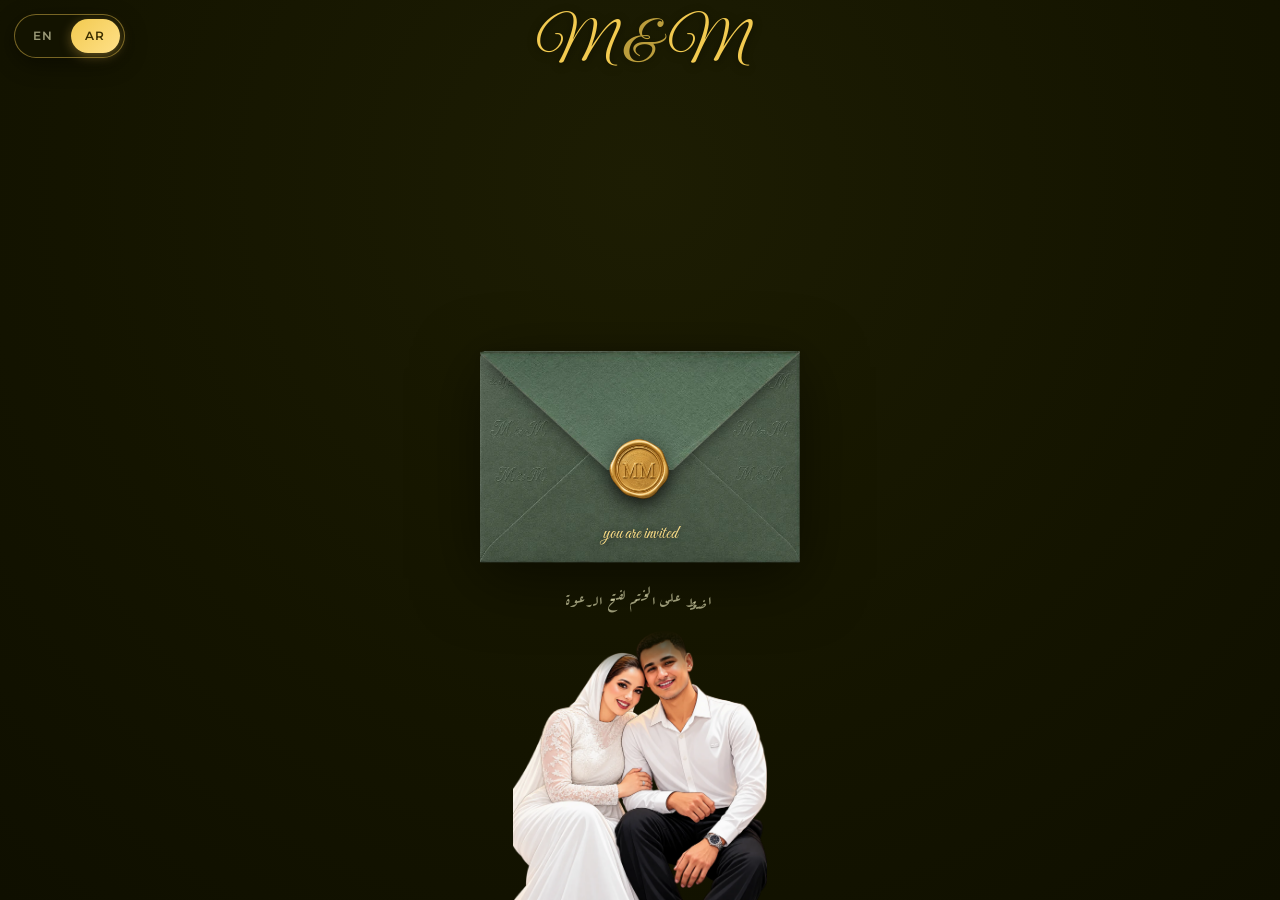
==== commit 3eeb99e4: "feat: play the wedding music when the envelope opens Bring the track back, tied to the opening gestu" ====
--- a/index.html
+++ b/index.html
@@ -36,7 +36,7 @@
 <link rel="preload" as="image" href="assets/kh.webp" type="image/webp" fetchpriority="high">
 <link rel="preload" as="image" href="assets/back.webp" type="image/webp">
 <link href="https://fonts.googleapis.com/css2?family=Aref+Ruqaa:wght@400;700&family=Great+Vibes&family=Montserrat:wght@400;600;700&family=Source+Serif+4:opsz,wght@8..60,300;400;600&display=swap" rel="stylesheet">
-<link rel="stylesheet" href="styles.css?v=6">
+<link rel="stylesheet" href="styles.css?v=7">
 
 <script>document.documentElement.className += " js";</script>
 </head>
@@ -49,6 +49,25 @@
   <span class="loader-label" data-ar="جارٍ فتح الدعوة" data-en="Opening the invitation">جارٍ فتح الدعوة</span>
   <span class="loader-bar" aria-hidden="true"></span>
 </div>
+
+<!-- ═══════════════ MUSIC ═══════════════
+     preload="none" and no autoplay: nothing is fetched until the guest
+     opens the envelope. -->
+<audio id="bg-music" loop preload="none">
+  <source src="assets/music.mp3" type="audio/mpeg">
+</audio>
+
+<button id="music-toggle" class="music-toggle" type="button" hidden
+        aria-pressed="true"
+        data-label-on-ar="كتم الموسيقى"  data-label-on-en="Mute music"
+        data-label-off-ar="تشغيل الموسيقى" data-label-off-en="Play music">
+  <svg class="ico-on" viewBox="0 0 24 24" aria-hidden="true">
+    <path d="M4 9v6h3.5L12 19V5L7.5 9H4Z"/><path d="M16 8.5a4.5 4.5 0 0 1 0 7"/><path d="M18.5 6a8 8 0 0 1 0 12"/>
+  </svg>
+  <svg class="ico-off" viewBox="0 0 24 24" aria-hidden="true">
+    <path d="M4 9v6h3.5L12 19V5L7.5 9H4Z"/><path d="m16.5 9.5 5 5m0-5-5 5"/>
+  </svg>
+</button>
 
 <!-- ═══════════════ LANGUAGE ═══════════════ -->
 <div id="lang-switch" class="lang-switch">
@@ -223,6 +242,6 @@
   </section>
 </main>
 
-<script src="script.js?v=6" defer></script>
+<script src="script.js?v=7" defer></script>
 </body>
 </html>
--- a/styles.css
+++ b/styles.css
@@ -1,2 +1,2 @@
 /*! tailwindcss v4.3.2 | MIT License | https://tailwindcss.com */
-@layer properties{@supports (((-webkit-hyphens:none)) and (not (margin-trim:inline))) or ((-moz-orient:inline) and (not (color:rgb(from red r g b)))){*,:before,:after,::backdrop{--tw-rotate-x:initial;--tw-rotate-y:initial;--tw-rotate-z:initial;--tw-skew-x:initial;--tw-skew-y:initial}}}@layer theme{:root,:host{--font-sans:ui-sans-serif, system-ui, sans-serif, "Apple Color Emoji", "Segoe UI Emoji", "Segoe UI Symbol", "Noto Color Emoji";--font-mono:ui-monospace, SFMono-Regular, Menlo, Monaco, Consolas, "Liberation Mono", "Courier New", monospace;--default-transition-duration:.15s;--default-transition-timing-function:cubic-bezier(.4, 0, .2, 1);--default-font-family:var(--font-sans);--default-mono-font-family:var(--font-mono)}}@layer base{*,:after,:before,::backdrop{box-sizing:border-box;border:0 solid;margin:0;padding:0}::file-selector-button{box-sizing:border-box;border:0 solid;margin:0;padding:0}html,:host{-webkit-text-size-adjust:100%;tab-size:4;line-height:1.5;font-family:var(--default-font-family,ui-sans-serif, system-ui, sans-serif, "Apple Color Emoji", "Segoe UI Emoji", "Segoe UI Symbol", "Noto Color Emoji");font-feature-settings:var(--default-font-feature-settings,normal);font-variation-settings:var(--default-font-variation-settings,normal);-webkit-tap-highlight-color:transparent}hr{height:0;color:inherit;border-top-width:1px}abbr:where([title]){-webkit-text-decoration:underline dotted;text-decoration:underline dotted}h1,h2,h3,h4,h5,h6{font-size:inherit;font-weight:inherit}a{color:inherit;-webkit-text-decoration:inherit;-webkit-text-decoration:inherit;-webkit-text-decoration:inherit;text-decoration:inherit}b,strong{font-weight:bolder}code,kbd,samp,pre{font-family:var(--default-mono-font-family,ui-monospace, SFMono-Regular, Menlo, Monaco, Consolas, "Liberation Mono", "Courier New", monospace);font-feature-settings:var(--default-mono-font-feature-settings,normal);font-variation-settings:var(--default-mono-font-variation-settings,normal);font-size:1em}small{font-size:80%}sub,sup{vertical-align:baseline;font-size:75%;line-height:0;position:relative}sub{bottom:-.25em}sup{top:-.5em}table{text-indent:0;border-color:inherit;border-collapse:collapse}:-moz-focusring{outline:auto}progress{vertical-align:baseline}summary{display:list-item}ol,ul,menu{list-style:none}img,svg,video,canvas,audio,iframe,embed,object{vertical-align:middle;display:block}img,video{max-width:100%;height:auto}button,input,select,optgroup,textarea{font:inherit;font-feature-settings:inherit;font-variation-settings:inherit;letter-spacing:inherit;color:inherit;opacity:1;background-color:#0000;border-radius:0}::file-selector-button{font:inherit;font-feature-settings:inherit;font-variation-settings:inherit;letter-spacing:inherit;color:inherit;opacity:1;background-color:#0000;border-radius:0}:where(select:is([multiple],[size])) optgroup{font-weight:bolder}:where(select:is([multiple],[size])) optgroup option{padding-inline-start:20px}::file-selector-button{margin-inline-end:4px}::placeholder{opacity:1}@supports (not ((-webkit-appearance:-apple-pay-button))) or (contain-intrinsic-size:1px){::placeholder{color:currentColor}@supports (color:color-mix(in lab, red, red)){::placeholder{color:color-mix(in oklab, currentcolor 50%, transparent)}}}textarea{resize:vertical}::-webkit-search-decoration{-webkit-appearance:none}::-webkit-date-and-time-value{min-height:1lh;text-align:inherit}::-webkit-datetime-edit{display:inline-flex}::-webkit-datetime-edit-fields-wrapper{padding:0}::-webkit-datetime-edit{padding-block:0}::-webkit-datetime-edit-year-field{padding-block:0}::-webkit-datetime-edit-month-field{padding-block:0}::-webkit-datetime-edit-day-field{padding-block:0}::-webkit-datetime-edit-hour-field{padding-block:0}::-webkit-datetime-edit-minute-field{padding-block:0}::-webkit-datetime-edit-second-field{padding-block:0}::-webkit-datetime-edit-millisecond-field{padding-block:0}::-webkit-datetime-edit-meridiem-field{padding-block:0}::-webkit-calendar-picker-indicator{line-height:1}:-moz-ui-invalid{box-shadow:none}button,input:where([type=button],[type=reset],[type=submit]){appearance:button}::file-selector-button{appearance:button}::-webkit-inner-spin-button{height:auto}::-webkit-outer-spin-button{height:auto}[hidden]:where(:not([hidden=until-found])){display:none!important}}@layer components;@layer utilities{.visible{visibility:visible}.hidden{display:none}.transform{transform:var(--tw-rotate-x,) var(--tw-rotate-y,) var(--tw-rotate-z,) var(--tw-skew-x,) var(--tw-skew-y,)}.transition{transition-property:color,background-color,border-color,outline-color,text-decoration-color,fill,stroke,--tw-gradient-from,--tw-gradient-via,--tw-gradient-to,opacity,box-shadow,transform,translate,scale,rotate,filter,-webkit-backdrop-filter,backdrop-filter,display,content-visibility,overlay,pointer-events;transition-timing-function:var(--tw-ease,var(--default-transition-timing-function));transition-duration:var(--tw-duration,var(--default-transition-duration))}}:root{--background:#141400;--surface:#141400;--surface-dim:#141400;--surface-container-lowest:#0f0f00;--surface-container-low:#1d1d03;--surface-container:#212105;--surface-container-high:#2b2b0e;--surface-variant:#363618;--surface-bright:#3b3b1c;--primary:#f2ca50;--primary-container:#d4af37;--primary-fixed-dim:#e9c349;--on-primary:#3c2f00;--on-surface:#e6e5b9;--on-surface-variant:#d0c5af;--outline:#99907c;--outline-variant:#4d4635;--secondary-container:#8e0f28;--on-secondary:#680018;--olive-accent:#6b8e6b;--glass-fill:#fffdd014;--hairline:#ffffff1a;--font-label:"Montserrat", sans-serif;--font-display:"Aref Ruqaa", serif;--font-body:"Source Serif 4", Georgia, serif;--font-script:"Great Vibes", cursive;--section-gap:clamp(64px, 12vw, 120px);--ease-soft:cubic-bezier(.16, 1, .3, 1);--gold:#f2ca50;--gold-light:#ffe088;--gold-deep:#8a6a1c;--gold-14:#f2ca5024;--gold-24:#f2ca503d;--gold-45:#f2ca5073;--ink-muted:#e6e5b9a3;--ink-faint:#e6e5b980;--navy-800:#3c2f00;--night:radial-gradient(circle at 50% 20%, #1d1d03 0%, #141400 60%, #0f0f00 100%)}*{box-sizing:border-box;margin:0;padding:0}html,body{width:100%}html{scroll-behavior:smooth}body{background:var(--background) var(--night) fixed;min-height:100dvh;color:var(--on-surface);font-family:var(--font-body);-webkit-font-smoothing:antialiased;overflow-x:hidden}html[lang=ar] body{font-family:var(--font-display)}html,body,.invitation-card{scrollbar-width:none;-ms-overflow-style:none}html::-webkit-scrollbar{width:0;height:0;display:none}body::-webkit-scrollbar{width:0;height:0;display:none}.invitation-card::-webkit-scrollbar{width:0;height:0;display:none}.loader{display:none}.js .loader{z-index:500;background:var(--background) var(--night);flex-direction:column;justify-content:center;align-items:center;gap:18px;transition:opacity .5s,visibility .5s;display:flex;position:fixed;inset:0}.js .loader.is-done{opacity:0;visibility:hidden}.loader-mono{font-family:var(--font-script);color:var(--gold);text-shadow:0 2px 18px #c8a04047;font-size:clamp(3rem,14vw,4.5rem);line-height:1}.loader-mono span{opacity:.7;margin:0 2px}.loader-label{font-family:var(--font-label);letter-spacing:2.4px;color:var(--ink-faint);font-size:11px}.loader-bar{background:var(--gold-14);border-radius:2px;width:132px;height:2px;position:relative;overflow:hidden}.loader-bar:after{content:"";background:linear-gradient(90deg, transparent, var(--gold), transparent);border-radius:2px;animation:1.15s ease-in-out infinite loaderSweep;position:absolute;inset:0}@keyframes loaderSweep{0%{transform:translate(-100%)}to{transform:translate(100%)}}.lang-switch{top:calc(env(safe-area-inset-top,0px) + 14px);z-index:300;-webkit-backdrop-filter:blur(10px);backdrop-filter:blur(10px);border:1px solid var(--gold-45);background:#141400b8;border-radius:999px;gap:3px;padding:4px;display:flex;position:fixed;inset-inline-end:14px;box-shadow:0 6px 22px #0000006b}.lang-btn{min-width:46px;min-height:34px;color:var(--ink-muted);font-family:var(--font-label);letter-spacing:1.4px;cursor:pointer;background:0 0;border:none;border-radius:999px;padding:6px 14px;font-size:12px;font-weight:600;transition:color .3s,background .3s,box-shadow .3s}.lang-btn.is-active{background:linear-gradient(135deg, var(--gold), var(--gold-light));color:var(--navy-800);box-shadow:0 3px 12px #c8a04073}.lang-btn:not(.is-active):hover{color:var(--gold-light)}.lang-btn:focus-visible{outline:2px solid var(--gold-light);outline-offset:2px}.scene{z-index:100;padding:calc(env(safe-area-inset-top,0px) + 14px) 16px 0;opacity:0;pointer-events:none;flex-direction:column;justify-content:center;align-items:center;transition:transform 1.5s cubic-bezier(.5,0,.15,1),opacity .8s;display:flex;position:fixed;inset:0}.js .scene.is-ready{opacity:1;pointer-events:auto}html:not(.js) .scene{display:none}.scene.gone{pointer-events:none;transform:translateY(-102%)}.envelope-header{top:calc(env(safe-area-inset-top,0px) + 18px);z-index:40;justify-content:center;display:flex;position:absolute;left:0;right:0}.header-mono{font-family:var(--font-script);color:var(--gold);text-shadow:0 2px 10px #00000073;font-size:clamp(2.6rem,11vw,3.6rem);line-height:1}.header-mono span{opacity:.75}.envelope-stage{z-index:30;flex-direction:column;flex:none;align-items:center;display:flex;position:relative}.open-hint{position:absolute;top:calc(100% + 18px);left:0;right:0}.envelope-container{aspect-ratio:536/356;cursor:pointer;perspective:1000px;border-radius:6px;width:min(72vw,285px);transition:transform .5s;position:relative}@media (min-width:768px){.envelope-container{width:320px}}.envelope-container:focus-visible{outline:2px solid var(--gold-light);outline-offset:10px}.envelope-body{perspective:800px;position:absolute;inset:0}.envelope-sheet{object-fit:fill;pointer-events:none;width:100%;height:100%;position:absolute;inset:0}.envelope-body>picture .envelope-sheet{filter:drop-shadow(0 16px 32px #00000080)}.envelope-flap{filter:drop-shadow(0 5px 7px #0000006b);transform-origin:top;z-index:10;width:100%;height:56%;transition:transform 1.9s cubic-bezier(.24,.8,.28,1);position:absolute;top:0;left:0}.envelope-seal{aspect-ratio:1;object-fit:contain;z-index:20;pointer-events:none;filter:drop-shadow(0 4px 10px #00000080);width:21%;height:auto;position:absolute;bottom:0;left:50%;transform:translate(-50%,50%)}@media (hover:hover) and (pointer:fine){.envelope-container:hover{transform:translateY(-5px)scale(1.02)}.envelope-container:hover .envelope-seal{filter:drop-shadow(0 6px 16px #c8a04066)}}.envelope-shadow{z-index:15;opacity:0;pointer-events:none;background:linear-gradient(#00000080 0%,#00000026 60%,#0000 100%);width:100%;height:56%;transition:opacity 1s .25s;position:absolute;top:0;left:0}.envelope-text{text-align:center;z-index:20;width:100%;font-family:var(--font-script);color:var(--gold-light);text-shadow:0 1px 6px #00000080;pointer-events:none;-webkit-user-select:none;user-select:none;font-size:1.15rem;position:absolute;bottom:16px}.couple-card{z-index:30;opacity:0;pointer-events:none;flex-direction:column;justify-content:center;align-items:center;transition:opacity 1.1s .25s;display:flex;position:absolute;inset:0}.couple-card .couple-name{color:var(--gold);font-size:1.6rem}.couple-card .couple-amp{color:var(--gold);opacity:.75;margin:2px 0;font-size:1.1rem}.couple-card .couple-date{font-family:var(--font-label);letter-spacing:3px;color:var(--gold-light);margin-top:12px;font-size:.7rem}.open-hint{font-family:var(--font-label);letter-spacing:1.4px;color:var(--ink-muted);text-align:center;font-size:clamp(12px,3.4vw,13px);animation:2.8s ease-in-out infinite breathe}html[lang=ar] .open-hint{font-family:var(--font-display);font-size:clamp(14px,3.8vw,15px)}@keyframes breathe{0%,to{opacity:.6;transform:translateY(0)}50%{opacity:1;transform:translateY(-3px)}}.illustration-footer{z-index:20;justify-content:center;align-items:flex-end;height:38%;display:flex;position:absolute;bottom:0;left:0;right:0}.illustration-footer picture{display:contents}.illustration-img{object-fit:contain;object-position:bottom center;width:auto;max-width:min(100%,460px);height:auto;max-height:100%;-webkit-mask-image:linear-gradient(#0000 0%,#000 16%);mask-image:linear-gradient(#0000 0%,#000 16%)}.atmosphere{z-index:5;pointer-events:none;position:fixed;inset:0;overflow:hidden}.mote{width:var(--size,3px);height:var(--size,3px);background:var(--gold-light);opacity:0;animation:moteRise var(--dur,24s) linear var(--delay,0s) infinite;border-radius:50%;position:absolute;bottom:-8px;box-shadow:0 0 6px #e2c87799}@keyframes moteRise{0%{opacity:0;transform:translate(0)}12%{opacity:.75}85%{opacity:.4}to{transform:translate3d(var(--drift,0), -104vh, 0);opacity:0}}.butterfly{opacity:.5;width:34px;height:26px;animation:flyAcross var(--dur,34s) linear var(--delay,0s) infinite;position:absolute;inset-inline-start:-8%}.butterfly svg{width:100%;height:100%;overflow:visible}.butterfly .w1,.butterfly .w2{fill:var(--gold);fill-opacity:.55;transform-origin:20px 15px}.butterfly .w1{animation:.5s ease-in-out infinite alternate flap}.butterfly .w2{animation:.5s ease-in-out infinite alternate-reverse flap}.butterfly .bd{fill:var(--gold-deep)}@keyframes flyAcross{0%{transform:translate3d(0, 0, 0) scale(var(--scale,1))}50%{transform:translate3d(52vw, -34px, 0) scale(var(--scale,1))}to{transform:translate3d(118vw, 12px, 0) scale(var(--scale,1))}}@keyframes flap{0%{transform:scaleX(1)}to{transform:scaleX(.45)}}.invitation-card{z-index:40;-webkit-overflow-scrolling:touch;background:var(--background);position:fixed;inset:0;overflow:hidden auto}.js .card-hidden{opacity:0;pointer-events:none;transition:opacity 1.4s,transform 1.4s cubic-bezier(.22,.61,.36,1);transform:translateY(100vh)}.js .invitation-card.show{opacity:1;pointer-events:auto;transform:translateY(0)}.ico,.card-ico,.btn-ico,.ornament-ico,.names-heart{fill:none;stroke:currentColor;stroke-width:1.6px;stroke-linecap:round;stroke-linejoin:round}.ico-fill{fill:currentColor;stroke:none}.topbar{display:none}@media (min-width:768px){.topbar{z-index:50;background:var(--glass-fill);-webkit-backdrop-filter:blur(20px);backdrop-filter:blur(20px);border-bottom:1px solid var(--hairline);justify-content:space-between;align-items:center;height:80px;padding-inline:clamp(24px,4vw,48px);display:flex;position:sticky;top:0}.topbar-mono{font-family:var(--font-display);letter-spacing:.05em;color:var(--primary);font-size:32px;font-weight:600;line-height:40px}.topbar-side{color:var(--primary);display:inline-flex}.topbar-side svg{width:24px;height:24px}}.hero{flex-direction:column;justify-content:center;align-items:center;min-height:100svh;padding:24px;display:flex;position:relative;overflow:hidden}.hero-bg{z-index:0;position:absolute;inset:0}.hero-bg picture{display:contents}.hero-bg img{object-fit:cover;object-position:50% 16%;opacity:.6;width:100%;height:100%}.hero-scrim{background:linear-gradient(to bottom, #1414004d 0%, #14140099 55%, var(--background) 100%);position:absolute;inset:0}.hero-inner{z-index:10;text-align:center;flex-direction:column;align-items:center;display:flex;position:relative}.eyebrow{font-family:var(--font-label);letter-spacing:.2em;text-transform:uppercase;color:var(--primary);font-size:12px;font-weight:600;line-height:16px}.eyebrow-wide{letter-spacing:.3em;color:var(--on-surface-variant);margin-top:16px}.hero-name{font-family:var(--font-display);color:var(--primary);margin-top:16px;font-size:40px;font-weight:700;line-height:48px}.hero-amp{color:var(--primary);margin-top:8px;font-size:24px}@media (min-width:768px){.hero-name{letter-spacing:.02em;font-size:64px;line-height:80px}}.ornament{justify-content:center;align-items:center;width:min(100%,256px);margin-top:32px;display:flex}.ornament:before,.ornament:after{content:"";background:linear-gradient(to right, transparent, var(--primary), transparent);flex:1;height:1px}.ornament-ico{width:16px;height:16px;color:var(--primary);margin:0 16px}.ornament-sm{width:192px;margin-top:24px}.ornament-sm .ornament-ico{width:13px;height:13px}@media (min-width:768px){.ornament{width:384px}}.panel{width:100%;max-width:896px;padding:var(--section-gap) clamp(20px, 5vw, 24px);text-align:center;flex-direction:column;align-items:center;margin:0 auto;display:flex}.bismillah{font-family:var(--font-display);color:var(--primary);margin-bottom:32px;font-size:clamp(1.35rem,6vw,1.875rem);line-height:1.7}.names-row{justify-content:center;align-items:center;gap:clamp(14px,5vw,24px);margin-bottom:32px;display:flex}.name-lg{font-family:var(--font-display);color:var(--on-surface);font-size:clamp(1.6rem,8vw,2.25rem);font-weight:700}.names-heart{width:24px;height:24px;color:var(--primary);flex:none}.lede{font-family:var(--font-body);max-width:42rem;color:var(--on-surface);margin-inline:auto;font-size:clamp(1rem,4.4vw,1.125rem);line-height:1.75}.lede+.lede{margin-top:16px}.lede.muted{color:var(--on-surface-variant);margin-bottom:24px}.lede.accent{color:var(--primary)}.glass{background:var(--glass-fill);-webkit-backdrop-filter:blur(20px);backdrop-filter:blur(20px);border:1px solid var(--hairline);border-radius:.75rem;position:relative;overflow:hidden}.glass:before{content:"";pointer-events:none;background:linear-gradient(to bottom right,#f2ca500d,#0000);position:absolute;inset:0}.glass>*{z-index:1;position:relative}.countdown-card{width:100%;max-width:768px;margin-block:clamp(40px,9vw,64px);padding:clamp(20px,5vw,32px);box-shadow:0 25px 50px -12px #00000080}.countdown-title{font-family:var(--font-body);color:var(--primary);margin-bottom:32px;font-size:clamp(1.05rem,4.6vw,1.25rem)}.countdown{justify-content:center;align-items:center;gap:clamp(4px,2vw,32px);display:flex}.cd-cell{flex-direction:column;align-items:center;min-width:0;display:flex}.cd-num{-webkit-backdrop-filter:blur(12px);backdrop-filter:blur(12px);width:clamp(44px,14vw,80px);height:clamp(44px,14vw,80px);font-family:var(--font-body);color:var(--on-surface);font-variant-numeric:tabular-nums;background:#1d1d0380;border:1px solid #ffffff0d;border-radius:.25rem;justify-content:center;align-items:center;margin-bottom:8px;font-size:clamp(1.5rem,7vw,3rem);font-weight:300;line-height:1;display:flex;box-shadow:inset 0 2px 4px #00000059}.cd-cap{font-family:var(--font-label);letter-spacing:.05em;text-transform:uppercase;color:var(--on-surface-variant);font-size:10px}html[lang=ar] .cd-cap{font-family:var(--font-body);letter-spacing:0;font-size:11px}.cd-sep{color:var(--primary);margin-bottom:24px;font-size:clamp(1rem,3.6vw,1.5rem)}.countdown.is-loading .cd-num{color:#0000;background-image:linear-gradient(90deg,#f2ca500f 25%,#f2ca502e 50%,#f2ca500f 75%);background-size:200% 100%;animation:1.3s ease-in-out infinite shimmer}@keyframes shimmer{0%{background-position:200% 0}to{background-position:-200% 0}}.cd-arrived{font-family:var(--font-body);color:var(--primary);font-size:clamp(1.05rem,4.4vw,1.25rem);line-height:1.8}.cd-arrived[hidden]{display:none}.detail-grid{flex-direction:column;align-items:stretch;gap:32px;width:100%;display:flex}@media (min-width:768px){.detail-grid{flex-direction:row}}.detail-card{flex-direction:column;flex:1;justify-content:space-between;align-items:center;padding:clamp(22px,5vw,32px);transition:border-color .5s;display:flex}.detail-card:hover{border-color:#f2ca504d}.detail-card-top{flex-direction:column;align-items:center;width:100%;display:flex}.card-ico{width:36px;height:36px;color:var(--primary);margin-bottom:16px;transition:transform .5s cubic-bezier(.16,1,.3,1)}.card-ico-2{margin-top:24px}.detail-card:hover .card-ico{transform:scale(1.1)}.card-title{font-family:var(--font-body);letter-spacing:.05em;color:var(--on-surface);margin-bottom:8px;font-size:clamp(1.05rem,4.4vw,1.25rem);font-weight:600}.card-sub{font-family:var(--font-body);color:var(--on-surface-variant)}.ghost-btn{border:1px solid var(--primary);width:100%;min-height:48px;color:var(--primary);font-family:var(--font-label);letter-spacing:.2em;border-radius:999px;justify-content:center;align-items:center;gap:8px;margin-top:24px;padding:12px 24px;font-size:12px;font-weight:600;text-decoration:none;transition:background .3s,color .3s,border-color .3s;display:inline-flex}html[lang=ar] .ghost-btn{font-family:var(--font-body);letter-spacing:.06em;font-size:14px}.ghost-btn:hover{background:var(--secondary-container);border-color:var(--secondary-container);color:var(--on-surface)}.ghost-btn:focus-visible{outline:2px solid var(--primary);outline-offset:3px}.btn-ico{flex:none;width:15px;height:15px}.closing{margin-top:clamp(56px,13vw,96px);margin-bottom:48px}.closing-line{font-family:var(--font-display);color:var(--primary);font-size:clamp(1.5rem,7vw,2.25rem)}.js .reveal{opacity:0;transition:opacity .7s ease, transform .7s var(--ease-soft);transform:translateY(22px)}.js .reveal.in{opacity:1;transform:none}.logo-entrance{animation:.8s ease-out .1s both fadeUp}.envelope-entrance{animation:envelopeIn .9s var(--ease-soft) both}.header-float{animation:.8s ease-out .1s both fadeUp,4s ease-in-out 1.2s infinite headerFloat}@keyframes fadeUp{0%{opacity:0;transform:translateY(14px)}to{opacity:1;transform:none}}@keyframes envelopeIn{0%{opacity:0;transform:scale(.72)translateY(46px)}62%{opacity:1;transform:scale(1.03)translateY(-6px)}to{opacity:1;transform:scale(1)translateY(0)}}@keyframes headerFloat{0%,to{transform:translateY(0)}50%{transform:translateY(-4px)}}@media (max-width:400px){.envelope-header{padding-top:32px}}@media (max-width:359px){.inv-section{gap:14px;padding-block:30px}.cd-box{border-radius:13px;padding:11px 2px}.pill{padding:11px 20px}.envelope-stage{gap:12px}}@media (min-width:768px){.invitation-flow{max-width:620px}.portrait{width:360px}}@media (max-height:660px){.header-mono{font-size:2.2rem}.illustration-footer{height:32%}.envelope-stage{gap:12px}.illustration-img{-webkit-mask-image:linear-gradient(#0000 0%,#000 26%);mask-image:linear-gradient(#0000 0%,#000 26%)}}@media (prefers-reduced-motion:reduce){*,:before,:after{scroll-behavior:auto!important;transition-duration:.01ms!important;animation-duration:.01ms!important;animation-iteration-count:1!important}.js .reveal{opacity:1;transform:none}}@property --tw-rotate-x{syntax:"*";inherits:false}@property --tw-rotate-y{syntax:"*";inherits:false}@property --tw-rotate-z{syntax:"*";inherits:false}@property --tw-skew-x{syntax:"*";inherits:false}@property --tw-skew-y{syntax:"*";inherits:false}+@layer properties{@supports (((-webkit-hyphens:none)) and (not (margin-trim:inline))) or ((-moz-orient:inline) and (not (color:rgb(from red r g b)))){*,:before,:after,::backdrop{--tw-rotate-x:initial;--tw-rotate-y:initial;--tw-rotate-z:initial;--tw-skew-x:initial;--tw-skew-y:initial}}}@layer theme{:root,:host{--font-sans:ui-sans-serif, system-ui, sans-serif, "Apple Color Emoji", "Segoe UI Emoji", "Segoe UI Symbol", "Noto Color Emoji";--font-mono:ui-monospace, SFMono-Regular, Menlo, Monaco, Consolas, "Liberation Mono", "Courier New", monospace;--default-transition-duration:.15s;--default-transition-timing-function:cubic-bezier(.4, 0, .2, 1);--default-font-family:var(--font-sans);--default-mono-font-family:var(--font-mono)}}@layer base{*,:after,:before,::backdrop{box-sizing:border-box;border:0 solid;margin:0;padding:0}::file-selector-button{box-sizing:border-box;border:0 solid;margin:0;padding:0}html,:host{-webkit-text-size-adjust:100%;tab-size:4;line-height:1.5;font-family:var(--default-font-family,ui-sans-serif, system-ui, sans-serif, "Apple Color Emoji", "Segoe UI Emoji", "Segoe UI Symbol", "Noto Color Emoji");font-feature-settings:var(--default-font-feature-settings,normal);font-variation-settings:var(--default-font-variation-settings,normal);-webkit-tap-highlight-color:transparent}hr{height:0;color:inherit;border-top-width:1px}abbr:where([title]){-webkit-text-decoration:underline dotted;text-decoration:underline dotted}h1,h2,h3,h4,h5,h6{font-size:inherit;font-weight:inherit}a{color:inherit;-webkit-text-decoration:inherit;-webkit-text-decoration:inherit;-webkit-text-decoration:inherit;text-decoration:inherit}b,strong{font-weight:bolder}code,kbd,samp,pre{font-family:var(--default-mono-font-family,ui-monospace, SFMono-Regular, Menlo, Monaco, Consolas, "Liberation Mono", "Courier New", monospace);font-feature-settings:var(--default-mono-font-feature-settings,normal);font-variation-settings:var(--default-mono-font-variation-settings,normal);font-size:1em}small{font-size:80%}sub,sup{vertical-align:baseline;font-size:75%;line-height:0;position:relative}sub{bottom:-.25em}sup{top:-.5em}table{text-indent:0;border-color:inherit;border-collapse:collapse}:-moz-focusring{outline:auto}progress{vertical-align:baseline}summary{display:list-item}ol,ul,menu{list-style:none}img,svg,video,canvas,audio,iframe,embed,object{vertical-align:middle;display:block}img,video{max-width:100%;height:auto}button,input,select,optgroup,textarea{font:inherit;font-feature-settings:inherit;font-variation-settings:inherit;letter-spacing:inherit;color:inherit;opacity:1;background-color:#0000;border-radius:0}::file-selector-button{font:inherit;font-feature-settings:inherit;font-variation-settings:inherit;letter-spacing:inherit;color:inherit;opacity:1;background-color:#0000;border-radius:0}:where(select:is([multiple],[size])) optgroup{font-weight:bolder}:where(select:is([multiple],[size])) optgroup option{padding-inline-start:20px}::file-selector-button{margin-inline-end:4px}::placeholder{opacity:1}@supports (not ((-webkit-appearance:-apple-pay-button))) or (contain-intrinsic-size:1px){::placeholder{color:currentColor}@supports (color:color-mix(in lab, red, red)){::placeholder{color:color-mix(in oklab, currentcolor 50%, transparent)}}}textarea{resize:vertical}::-webkit-search-decoration{-webkit-appearance:none}::-webkit-date-and-time-value{min-height:1lh;text-align:inherit}::-webkit-datetime-edit{display:inline-flex}::-webkit-datetime-edit-fields-wrapper{padding:0}::-webkit-datetime-edit{padding-block:0}::-webkit-datetime-edit-year-field{padding-block:0}::-webkit-datetime-edit-month-field{padding-block:0}::-webkit-datetime-edit-day-field{padding-block:0}::-webkit-datetime-edit-hour-field{padding-block:0}::-webkit-datetime-edit-minute-field{padding-block:0}::-webkit-datetime-edit-second-field{padding-block:0}::-webkit-datetime-edit-millisecond-field{padding-block:0}::-webkit-datetime-edit-meridiem-field{padding-block:0}::-webkit-calendar-picker-indicator{line-height:1}:-moz-ui-invalid{box-shadow:none}button,input:where([type=button],[type=reset],[type=submit]){appearance:button}::file-selector-button{appearance:button}::-webkit-inner-spin-button{height:auto}::-webkit-outer-spin-button{height:auto}[hidden]:where(:not([hidden=until-found])){display:none!important}}@layer components;@layer utilities{.visible{visibility:visible}.hidden{display:none}.transform{transform:var(--tw-rotate-x,) var(--tw-rotate-y,) var(--tw-rotate-z,) var(--tw-skew-x,) var(--tw-skew-y,)}.transition{transition-property:color,background-color,border-color,outline-color,text-decoration-color,fill,stroke,--tw-gradient-from,--tw-gradient-via,--tw-gradient-to,opacity,box-shadow,transform,translate,scale,rotate,filter,-webkit-backdrop-filter,backdrop-filter,display,content-visibility,overlay,pointer-events;transition-timing-function:var(--tw-ease,var(--default-transition-timing-function));transition-duration:var(--tw-duration,var(--default-transition-duration))}}:root{--background:#141400;--surface:#141400;--surface-dim:#141400;--surface-container-lowest:#0f0f00;--surface-container-low:#1d1d03;--surface-container:#212105;--surface-container-high:#2b2b0e;--surface-variant:#363618;--surface-bright:#3b3b1c;--primary:#f2ca50;--primary-container:#d4af37;--primary-fixed-dim:#e9c349;--on-primary:#3c2f00;--on-surface:#e6e5b9;--on-surface-variant:#d0c5af;--outline:#99907c;--outline-variant:#4d4635;--secondary-container:#8e0f28;--on-secondary:#680018;--olive-accent:#6b8e6b;--glass-fill:#fffdd014;--hairline:#ffffff1a;--font-label:"Montserrat", sans-serif;--font-display:"Aref Ruqaa", serif;--font-body:"Source Serif 4", Georgia, serif;--font-script:"Great Vibes", cursive;--section-gap:clamp(64px, 12vw, 120px);--ease-soft:cubic-bezier(.16, 1, .3, 1);--gold:#f2ca50;--gold-light:#ffe088;--gold-deep:#8a6a1c;--gold-14:#f2ca5024;--gold-24:#f2ca503d;--gold-45:#f2ca5073;--ink-muted:#e6e5b9a3;--ink-faint:#e6e5b980;--navy-800:#3c2f00;--night:radial-gradient(circle at 50% 20%, #1d1d03 0%, #141400 60%, #0f0f00 100%)}*{box-sizing:border-box;margin:0;padding:0}html,body{width:100%}html{scroll-behavior:smooth}body{background:var(--background) var(--night) fixed;min-height:100dvh;color:var(--on-surface);font-family:var(--font-body);-webkit-font-smoothing:antialiased;overflow-x:hidden}html[lang=ar] body{font-family:var(--font-display)}html,body,.invitation-card{scrollbar-width:none;-ms-overflow-style:none}html::-webkit-scrollbar{width:0;height:0;display:none}body::-webkit-scrollbar{width:0;height:0;display:none}.invitation-card::-webkit-scrollbar{width:0;height:0;display:none}.loader{display:none}.js .loader{z-index:500;background:var(--background) var(--night);flex-direction:column;justify-content:center;align-items:center;gap:18px;transition:opacity .5s,visibility .5s;display:flex;position:fixed;inset:0}.js .loader.is-done{opacity:0;visibility:hidden}.loader-mono{font-family:var(--font-script);color:var(--gold);text-shadow:0 2px 18px #c8a04047;font-size:clamp(3rem,14vw,4.5rem);line-height:1}.loader-mono span{opacity:.7;margin:0 2px}.loader-label{font-family:var(--font-label);letter-spacing:2.4px;color:var(--ink-faint);font-size:11px}.loader-bar{background:var(--gold-14);border-radius:2px;width:132px;height:2px;position:relative;overflow:hidden}.loader-bar:after{content:"";background:linear-gradient(90deg, transparent, var(--gold), transparent);border-radius:2px;animation:1.15s ease-in-out infinite loaderSweep;position:absolute;inset:0}@keyframes loaderSweep{0%{transform:translate(-100%)}to{transform:translate(100%)}}.lang-switch{top:calc(env(safe-area-inset-top,0px) + 14px);z-index:300;-webkit-backdrop-filter:blur(10px);backdrop-filter:blur(10px);border:1px solid var(--gold-45);background:#141400b8;border-radius:999px;gap:3px;padding:4px;display:flex;position:fixed;inset-inline-end:14px;box-shadow:0 6px 22px #0000006b}.lang-btn{min-width:46px;min-height:34px;color:var(--ink-muted);font-family:var(--font-label);letter-spacing:1.4px;cursor:pointer;background:0 0;border:none;border-radius:999px;padding:6px 14px;font-size:12px;font-weight:600;transition:color .3s,background .3s,box-shadow .3s}.lang-btn.is-active{background:linear-gradient(135deg, var(--gold), var(--gold-light));color:var(--navy-800);box-shadow:0 3px 12px #c8a04073}.lang-btn:not(.is-active):hover{color:var(--gold-light)}.lang-btn:focus-visible{outline:2px solid var(--gold-light);outline-offset:2px}.music-toggle{display:none}.js .music-toggle:not([hidden]){top:calc(env(safe-area-inset-top,0px) + 14px);z-index:300;-webkit-backdrop-filter:blur(10px);backdrop-filter:blur(10px);border:1px solid var(--gold-45);width:44px;height:44px;color:var(--primary);cursor:pointer;background:#141400b8;border-radius:999px;justify-content:center;align-items:center;padding:0;transition:color .3s,border-color .3s,transform .3s;display:inline-flex;position:fixed;inset-inline-start:14px;box-shadow:0 6px 22px #0000006b}.music-toggle svg{fill:none;stroke:currentColor;stroke-width:1.7px;stroke-linecap:round;stroke-linejoin:round;width:21px;height:21px}.music-toggle .ico-off{display:none}.music-toggle[aria-pressed=false]{color:var(--on-surface-variant)}.music-toggle[aria-pressed=false] .ico-on{display:none}.music-toggle[aria-pressed=false] .ico-off{display:block}.music-toggle:active{transform:scale(.94)}.music-toggle:focus-visible{outline:2px solid var(--primary);outline-offset:2px}.scene{z-index:100;padding:calc(env(safe-area-inset-top,0px) + 14px) 16px 0;opacity:0;pointer-events:none;flex-direction:column;justify-content:center;align-items:center;transition:transform 1.5s cubic-bezier(.5,0,.15,1),opacity .8s;display:flex;position:fixed;inset:0}.js .scene.is-ready{opacity:1;pointer-events:auto}html:not(.js) .scene{display:none}.scene.gone{pointer-events:none;transform:translateY(-102%)}.envelope-header{top:calc(env(safe-area-inset-top,0px) + 18px);z-index:40;justify-content:center;display:flex;position:absolute;left:0;right:0}.header-mono{font-family:var(--font-script);color:var(--gold);text-shadow:0 2px 10px #00000073;font-size:clamp(2.6rem,11vw,3.6rem);line-height:1}.header-mono span{opacity:.75}.envelope-stage{z-index:30;flex-direction:column;flex:none;align-items:center;display:flex;position:relative}.open-hint{position:absolute;top:calc(100% + 26px);left:0;right:0}.envelope-container{aspect-ratio:536/356;cursor:pointer;perspective:1000px;border-radius:6px;width:min(72vw,285px);transition:transform .5s;position:relative}@media (min-width:768px){.envelope-container{width:320px}}.envelope-container:focus-visible{outline:2px solid var(--gold-light);outline-offset:10px}.envelope-body{perspective:800px;position:absolute;inset:0}.envelope-sheet{object-fit:fill;pointer-events:none;width:100%;height:100%;position:absolute;inset:0}.envelope-body>picture .envelope-sheet{filter:drop-shadow(0 16px 32px #00000080)}.envelope-flap{filter:drop-shadow(0 5px 7px #0000006b);transform-origin:top;z-index:10;width:100%;height:56%;transition:transform 1.9s cubic-bezier(.24,.8,.28,1);position:absolute;top:0;left:0}.envelope-seal{aspect-ratio:1;object-fit:contain;z-index:20;pointer-events:none;filter:drop-shadow(0 4px 10px #00000080);width:21%;height:auto;position:absolute;bottom:0;left:50%;transform:translate(-50%,50%)}@media (hover:hover) and (pointer:fine){.envelope-container:hover{transform:translateY(-5px)scale(1.02)}.envelope-container:hover .envelope-seal{filter:drop-shadow(0 6px 16px #c8a04066)}}.envelope-shadow{z-index:15;opacity:0;pointer-events:none;background:linear-gradient(#00000080 0%,#00000026 60%,#0000 100%);width:100%;height:56%;transition:opacity 1s .25s;position:absolute;top:0;left:0}.envelope-text{text-align:center;z-index:20;width:100%;font-family:var(--font-script);color:var(--gold-light);text-shadow:0 1px 6px #00000080;pointer-events:none;-webkit-user-select:none;user-select:none;font-size:1.15rem;position:absolute;bottom:16px}.couple-card{z-index:30;opacity:0;pointer-events:none;flex-direction:column;justify-content:center;align-items:center;transition:opacity 1.1s .25s;display:flex;position:absolute;inset:0}.couple-card .couple-name{color:var(--gold);font-size:1.6rem}.couple-card .couple-amp{color:var(--gold);opacity:.75;margin:2px 0;font-size:1.1rem}.couple-card .couple-date{font-family:var(--font-label);letter-spacing:3px;color:var(--gold-light);margin-top:12px;font-size:.7rem}.open-hint{font-family:var(--font-label);letter-spacing:1.4px;color:var(--ink-muted);text-align:center;font-size:clamp(12px,3.4vw,13px);animation:2.8s ease-in-out infinite breathe}html[lang=ar] .open-hint{font-family:var(--font-display);font-size:clamp(14px,3.8vw,15px)}@keyframes breathe{0%,to{opacity:.6;transform:translateY(0)}50%{opacity:1;transform:translateY(-3px)}}.illustration-footer{z-index:20;justify-content:center;align-items:flex-end;height:30%;display:flex;position:absolute;bottom:0;left:0;right:0}.illustration-footer picture{display:contents}.illustration-img{object-fit:contain;object-position:bottom center;width:auto;max-width:min(100%,460px);height:auto;max-height:100%;-webkit-mask-image:linear-gradient(#0000 0%,#000 16%);mask-image:linear-gradient(#0000 0%,#000 16%)}.atmosphere{z-index:5;pointer-events:none;position:fixed;inset:0;overflow:hidden}.mote{width:var(--size,3px);height:var(--size,3px);background:var(--gold-light);opacity:0;animation:moteRise var(--dur,24s) linear var(--delay,0s) infinite;border-radius:50%;position:absolute;bottom:-8px;box-shadow:0 0 6px #e2c87799}@keyframes moteRise{0%{opacity:0;transform:translate(0)}12%{opacity:.75}85%{opacity:.4}to{transform:translate3d(var(--drift,0), -104vh, 0);opacity:0}}.butterfly{opacity:.5;width:34px;height:26px;animation:flyAcross var(--dur,34s) linear var(--delay,0s) infinite;position:absolute;inset-inline-start:-8%}.butterfly svg{width:100%;height:100%;overflow:visible}.butterfly .w1,.butterfly .w2{fill:var(--gold);fill-opacity:.55;transform-origin:20px 15px}.butterfly .w1{animation:.5s ease-in-out infinite alternate flap}.butterfly .w2{animation:.5s ease-in-out infinite alternate-reverse flap}.butterfly .bd{fill:var(--gold-deep)}@keyframes flyAcross{0%{transform:translate3d(0, 0, 0) scale(var(--scale,1))}50%{transform:translate3d(52vw, -34px, 0) scale(var(--scale,1))}to{transform:translate3d(118vw, 12px, 0) scale(var(--scale,1))}}@keyframes flap{0%{transform:scaleX(1)}to{transform:scaleX(.45)}}.invitation-card{z-index:40;-webkit-overflow-scrolling:touch;background:var(--background);position:fixed;inset:0;overflow:hidden auto}.js .card-hidden{opacity:0;pointer-events:none;transition:opacity 1.4s,transform 1.4s cubic-bezier(.22,.61,.36,1);transform:translateY(100vh)}.js .invitation-card.show{opacity:1;pointer-events:auto;transform:translateY(0)}.ico,.card-ico,.btn-ico,.ornament-ico,.names-heart{fill:none;stroke:currentColor;stroke-width:1.6px;stroke-linecap:round;stroke-linejoin:round}.ico-fill{fill:currentColor;stroke:none}.topbar{display:none}@media (min-width:768px){.topbar{z-index:50;background:var(--glass-fill);-webkit-backdrop-filter:blur(20px);backdrop-filter:blur(20px);border-bottom:1px solid var(--hairline);justify-content:space-between;align-items:center;height:80px;padding-inline:clamp(24px,4vw,48px);display:flex;position:sticky;top:0}.topbar-mono{font-family:var(--font-display);letter-spacing:.05em;color:var(--primary);font-size:32px;font-weight:600;line-height:40px}.topbar-side{color:var(--primary);display:inline-flex}.topbar-side svg{width:24px;height:24px}}.hero{flex-direction:column;justify-content:center;align-items:center;min-height:100svh;padding:24px;display:flex;position:relative;overflow:hidden}.hero-bg{z-index:0;position:absolute;inset:0}.hero-bg picture{display:contents}.hero-bg img{object-fit:cover;object-position:50% 16%;opacity:.6;width:100%;height:100%}.hero-scrim{background:linear-gradient(to bottom, #1414004d 0%, #14140099 55%, var(--background) 100%);position:absolute;inset:0}.hero-inner{z-index:10;text-align:center;flex-direction:column;align-items:center;display:flex;position:relative}.eyebrow{font-family:var(--font-label);letter-spacing:.2em;text-transform:uppercase;color:var(--primary);font-size:12px;font-weight:600;line-height:16px}.eyebrow-wide{letter-spacing:.3em;color:var(--on-surface-variant);margin-top:16px}.hero-name{font-family:var(--font-display);color:var(--primary);margin-top:16px;font-size:40px;font-weight:700;line-height:48px}.hero-amp{color:var(--primary);margin-top:8px;font-size:24px}@media (min-width:768px){.hero-name{letter-spacing:.02em;font-size:64px;line-height:80px}}.ornament{justify-content:center;align-items:center;width:min(100%,256px);margin-top:32px;display:flex}.ornament:before,.ornament:after{content:"";background:linear-gradient(to right, transparent, var(--primary), transparent);flex:1;height:1px}.ornament-ico{width:16px;height:16px;color:var(--primary);margin:0 16px}.ornament-sm{width:192px;margin-top:24px}.ornament-sm .ornament-ico{width:13px;height:13px}@media (min-width:768px){.ornament{width:384px}}.panel{width:100%;max-width:896px;padding:var(--section-gap) clamp(20px, 5vw, 24px);text-align:center;flex-direction:column;align-items:center;margin:0 auto;display:flex}.bismillah{font-family:var(--font-display);color:var(--primary);margin-bottom:32px;font-size:clamp(1.35rem,6vw,1.875rem);line-height:1.7}.names-row{justify-content:center;align-items:center;gap:clamp(14px,5vw,24px);margin-bottom:32px;display:flex}.name-lg{font-family:var(--font-display);color:var(--on-surface);font-size:clamp(1.6rem,8vw,2.25rem);font-weight:700}.names-heart{width:24px;height:24px;color:var(--primary);flex:none}.lede{font-family:var(--font-body);max-width:42rem;color:var(--on-surface);margin-inline:auto;font-size:clamp(1rem,4.4vw,1.125rem);line-height:1.75}.lede+.lede{margin-top:16px}.lede.muted{color:var(--on-surface-variant);margin-bottom:24px}.lede.accent{color:var(--primary)}.glass{background:var(--glass-fill);-webkit-backdrop-filter:blur(20px);backdrop-filter:blur(20px);border:1px solid var(--hairline);border-radius:.75rem;position:relative;overflow:hidden}.glass:before{content:"";pointer-events:none;background:linear-gradient(to bottom right,#f2ca500d,#0000);position:absolute;inset:0}.glass>*{z-index:1;position:relative}.countdown-card{width:100%;max-width:768px;margin-block:clamp(40px,9vw,64px);padding:clamp(20px,5vw,32px);box-shadow:0 25px 50px -12px #00000080}.countdown-title{font-family:var(--font-body);color:var(--primary);margin-bottom:32px;font-size:clamp(1.05rem,4.6vw,1.25rem)}.countdown{justify-content:center;align-items:center;gap:clamp(4px,2vw,32px);display:flex}.cd-cell{flex-direction:column;align-items:center;min-width:0;display:flex}.cd-num{-webkit-backdrop-filter:blur(12px);backdrop-filter:blur(12px);width:clamp(44px,14vw,80px);height:clamp(44px,14vw,80px);font-family:var(--font-body);color:var(--on-surface);font-variant-numeric:tabular-nums;background:#1d1d0380;border:1px solid #ffffff0d;border-radius:.25rem;justify-content:center;align-items:center;margin-bottom:8px;font-size:clamp(1.5rem,7vw,3rem);font-weight:300;line-height:1;display:flex;box-shadow:inset 0 2px 4px #00000059}.cd-cap{font-family:var(--font-label);letter-spacing:.05em;text-transform:uppercase;color:var(--on-surface-variant);font-size:10px}html[lang=ar] .cd-cap{font-family:var(--font-body);letter-spacing:0;font-size:11px}.cd-sep{color:var(--primary);margin-bottom:24px;font-size:clamp(1rem,3.6vw,1.5rem)}.countdown.is-loading .cd-num{color:#0000;background-image:linear-gradient(90deg,#f2ca500f 25%,#f2ca502e 50%,#f2ca500f 75%);background-size:200% 100%;animation:1.3s ease-in-out infinite shimmer}@keyframes shimmer{0%{background-position:200% 0}to{background-position:-200% 0}}.cd-arrived{font-family:var(--font-body);color:var(--primary);font-size:clamp(1.05rem,4.4vw,1.25rem);line-height:1.8}.cd-arrived[hidden]{display:none}.detail-grid{flex-direction:column;align-items:stretch;gap:32px;width:100%;display:flex}@media (min-width:768px){.detail-grid{flex-direction:row}}.detail-card{flex-direction:column;flex:1;justify-content:space-between;align-items:center;padding:clamp(22px,5vw,32px);transition:border-color .5s;display:flex}.detail-card:hover{border-color:#f2ca504d}.detail-card-top{flex-direction:column;align-items:center;width:100%;display:flex}.card-ico{width:36px;height:36px;color:var(--primary);margin-bottom:16px;transition:transform .5s cubic-bezier(.16,1,.3,1)}.card-ico-2{margin-top:24px}.detail-card:hover .card-ico{transform:scale(1.1)}.card-title{font-family:var(--font-body);letter-spacing:.05em;color:var(--on-surface);margin-bottom:8px;font-size:clamp(1.05rem,4.4vw,1.25rem);font-weight:600}.card-sub{font-family:var(--font-body);color:var(--on-surface-variant)}.ghost-btn{border:1px solid var(--primary);width:100%;min-height:48px;color:var(--primary);font-family:var(--font-label);letter-spacing:.2em;border-radius:999px;justify-content:center;align-items:center;gap:8px;margin-top:24px;padding:12px 24px;font-size:12px;font-weight:600;text-decoration:none;transition:background .3s,color .3s,border-color .3s;display:inline-flex}html[lang=ar] .ghost-btn{font-family:var(--font-body);letter-spacing:.06em;font-size:14px}.ghost-btn:hover{background:var(--secondary-container);border-color:var(--secondary-container);color:var(--on-surface)}.ghost-btn:focus-visible{outline:2px solid var(--primary);outline-offset:3px}.btn-ico{flex:none;width:15px;height:15px}.closing{margin-top:clamp(56px,13vw,96px);margin-bottom:48px}.closing-line{font-family:var(--font-display);color:var(--primary);font-size:clamp(1.5rem,7vw,2.25rem)}.js .reveal{opacity:0;transition:opacity .7s ease, transform .7s var(--ease-soft);transform:translateY(22px)}.js .reveal.in{opacity:1;transform:none}.logo-entrance{animation:.8s ease-out .1s both fadeUp}.envelope-entrance{animation:envelopeIn .9s var(--ease-soft) both}.header-float{animation:.8s ease-out .1s both fadeUp,4s ease-in-out 1.2s infinite headerFloat}@keyframes fadeUp{0%{opacity:0;transform:translateY(14px)}to{opacity:1;transform:none}}@keyframes envelopeIn{0%{opacity:0;transform:scale(.72)translateY(46px)}62%{opacity:1;transform:scale(1.03)translateY(-6px)}to{opacity:1;transform:scale(1)translateY(0)}}@keyframes headerFloat{0%,to{transform:translateY(0)}50%{transform:translateY(-4px)}}@media (max-width:400px){.envelope-header{padding-top:32px}}@media (max-width:359px){.inv-section{gap:14px;padding-block:30px}.cd-box{border-radius:13px;padding:11px 2px}.pill{padding:11px 20px}.envelope-stage{gap:12px}}@media (min-width:768px){.invitation-flow{max-width:620px}.portrait{width:360px}}@media (max-height:660px){.header-mono{font-size:2.2rem}.illustration-footer{height:26%}.envelope-stage{gap:12px}.illustration-img{-webkit-mask-image:linear-gradient(#0000 0%,#000 26%);mask-image:linear-gradient(#0000 0%,#000 26%)}}@media (prefers-reduced-motion:reduce){*,:before,:after{scroll-behavior:auto!important;transition-duration:.01ms!important;animation-duration:.01ms!important;animation-iteration-count:1!important}.js .reveal{opacity:1;transform:none}}@property --tw-rotate-x{syntax:"*";inherits:false}@property --tw-rotate-y{syntax:"*";inherits:false}@property --tw-rotate-z{syntax:"*";inherits:false}@property --tw-skew-x{syntax:"*";inherits:false}@property --tw-skew-y{syntax:"*";inherits:false}
